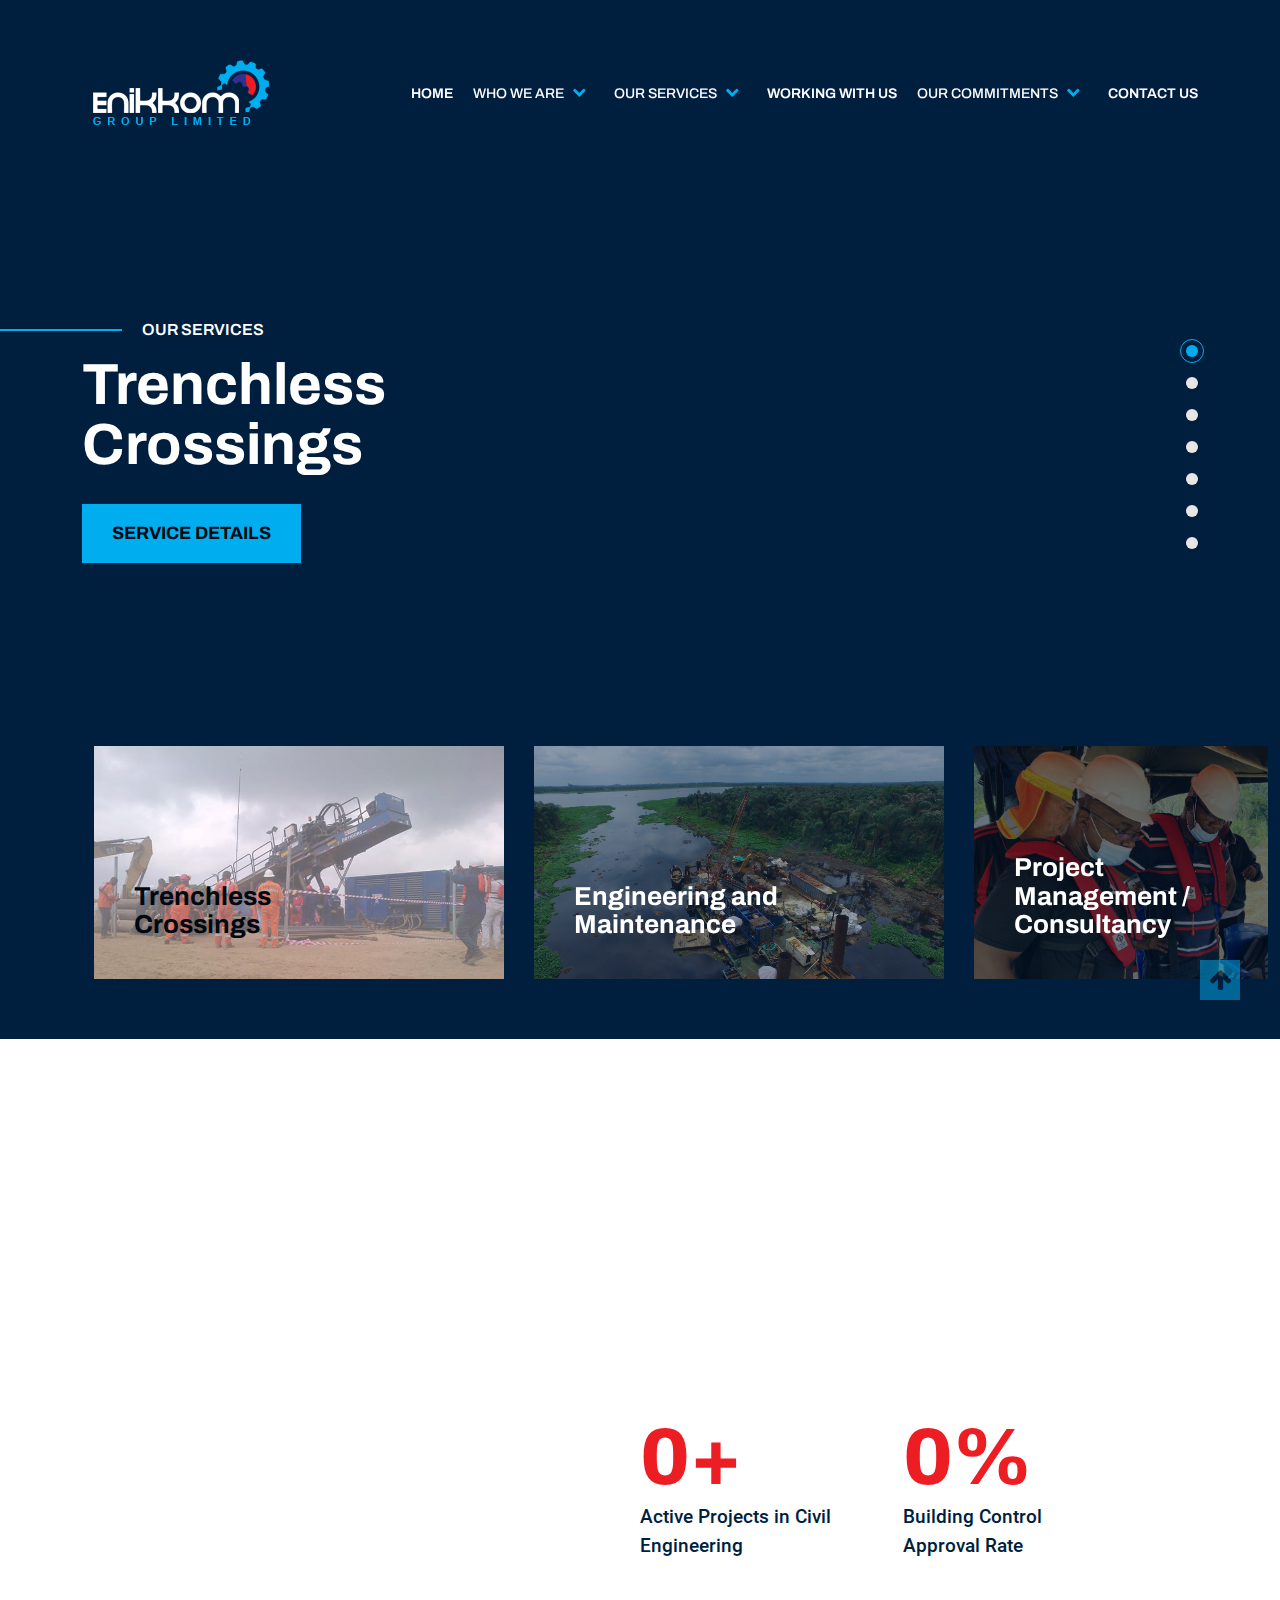
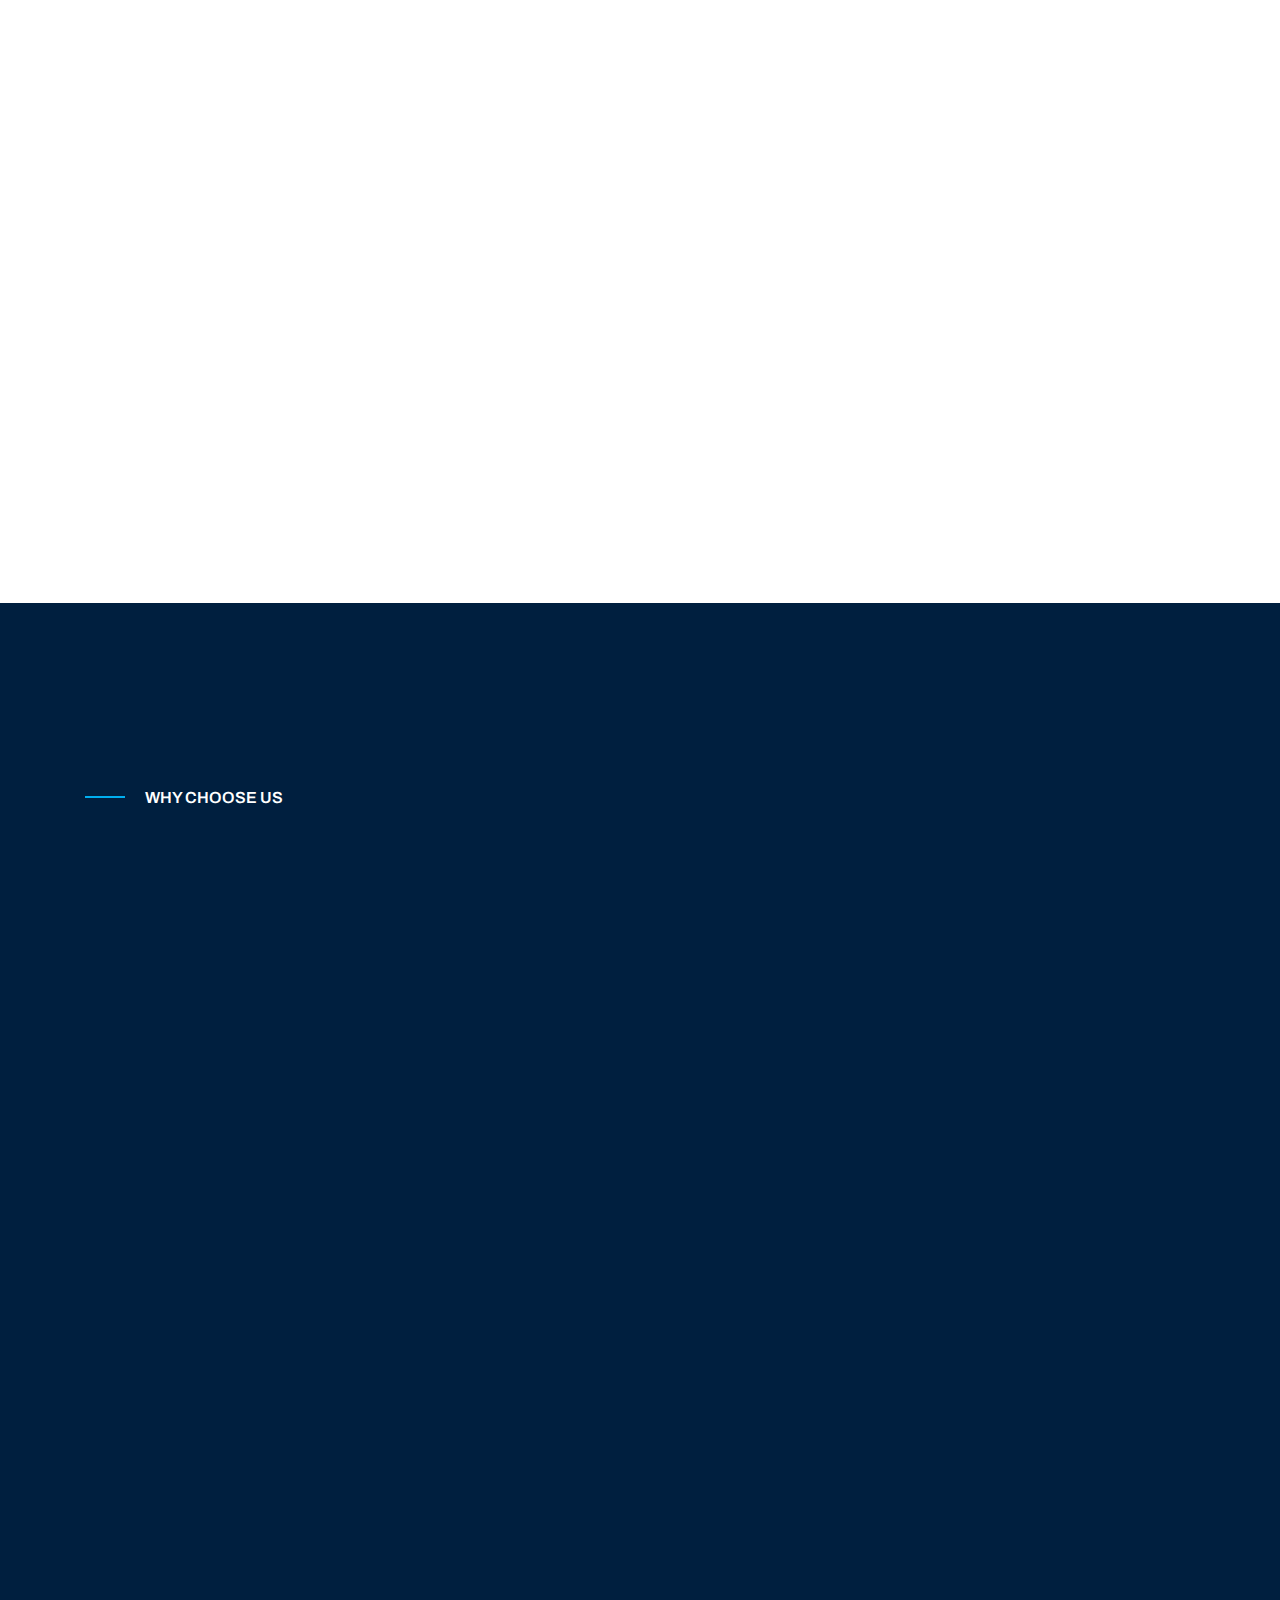
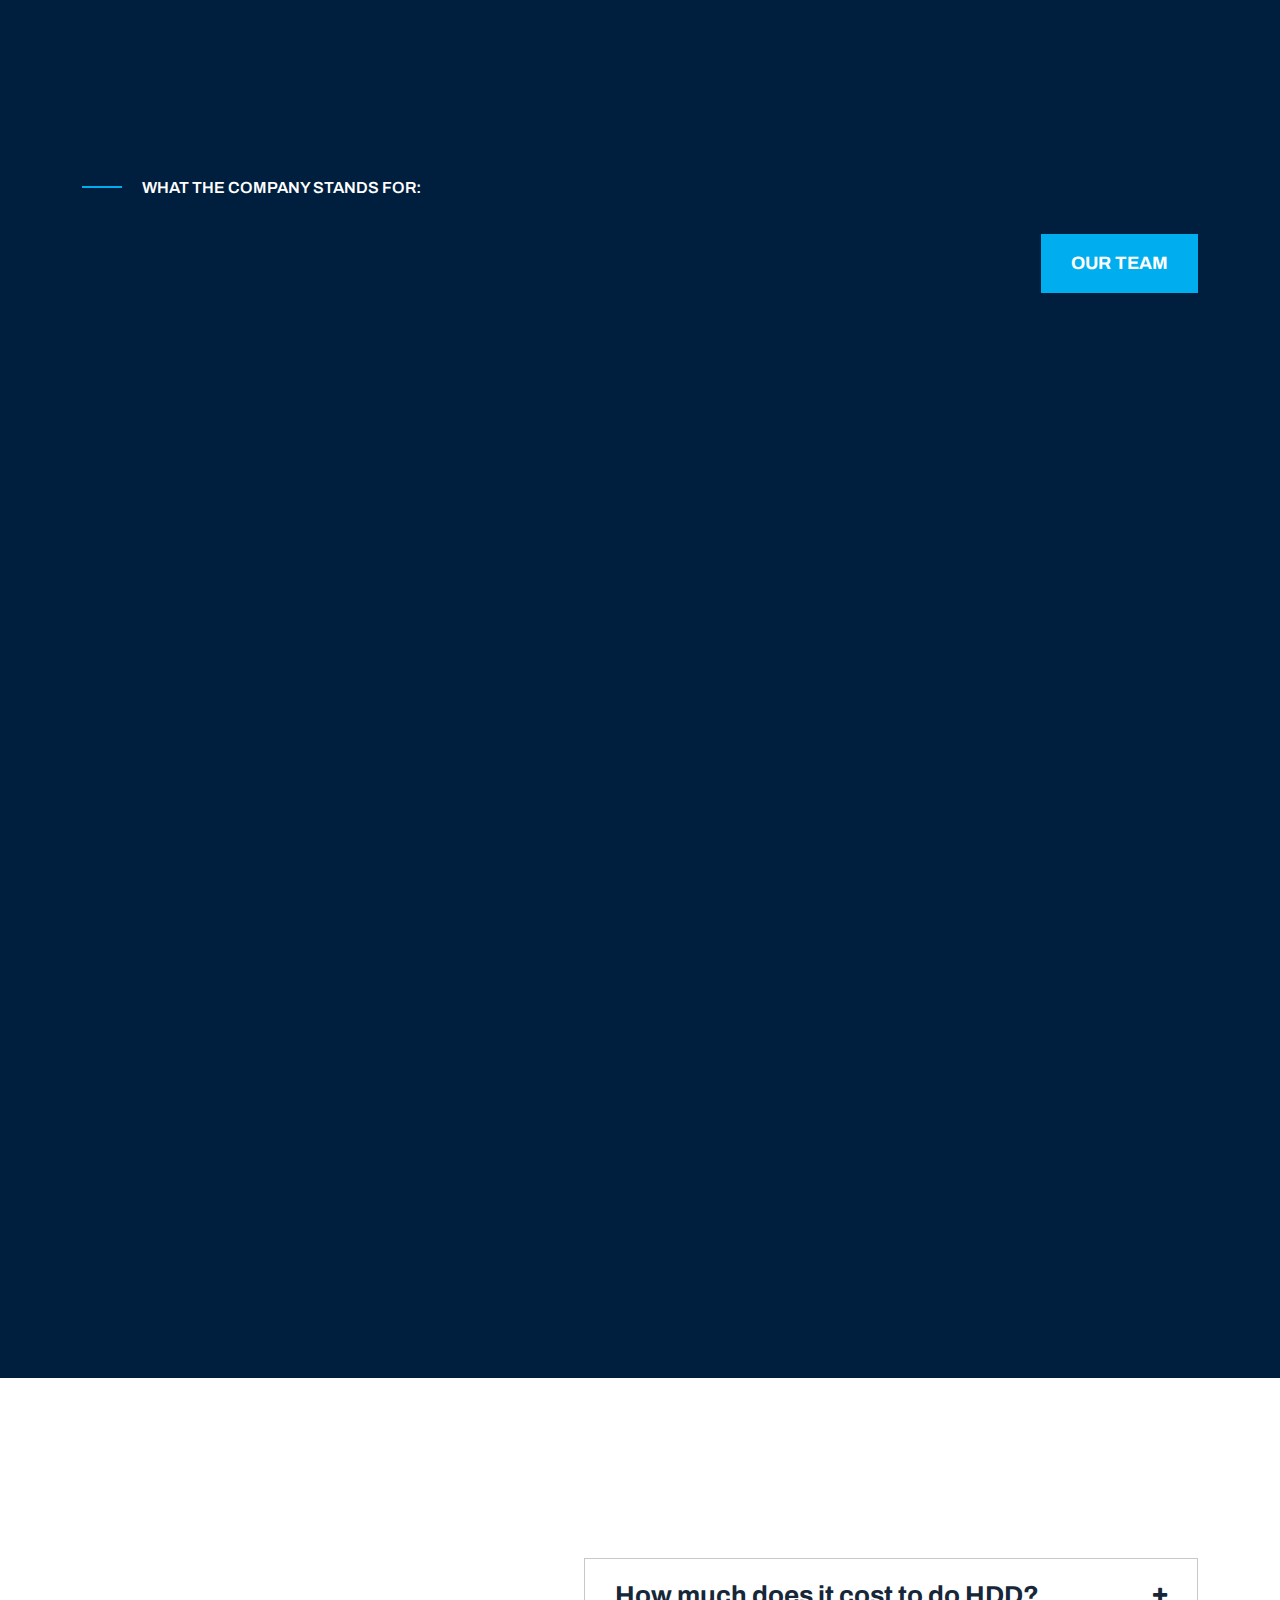
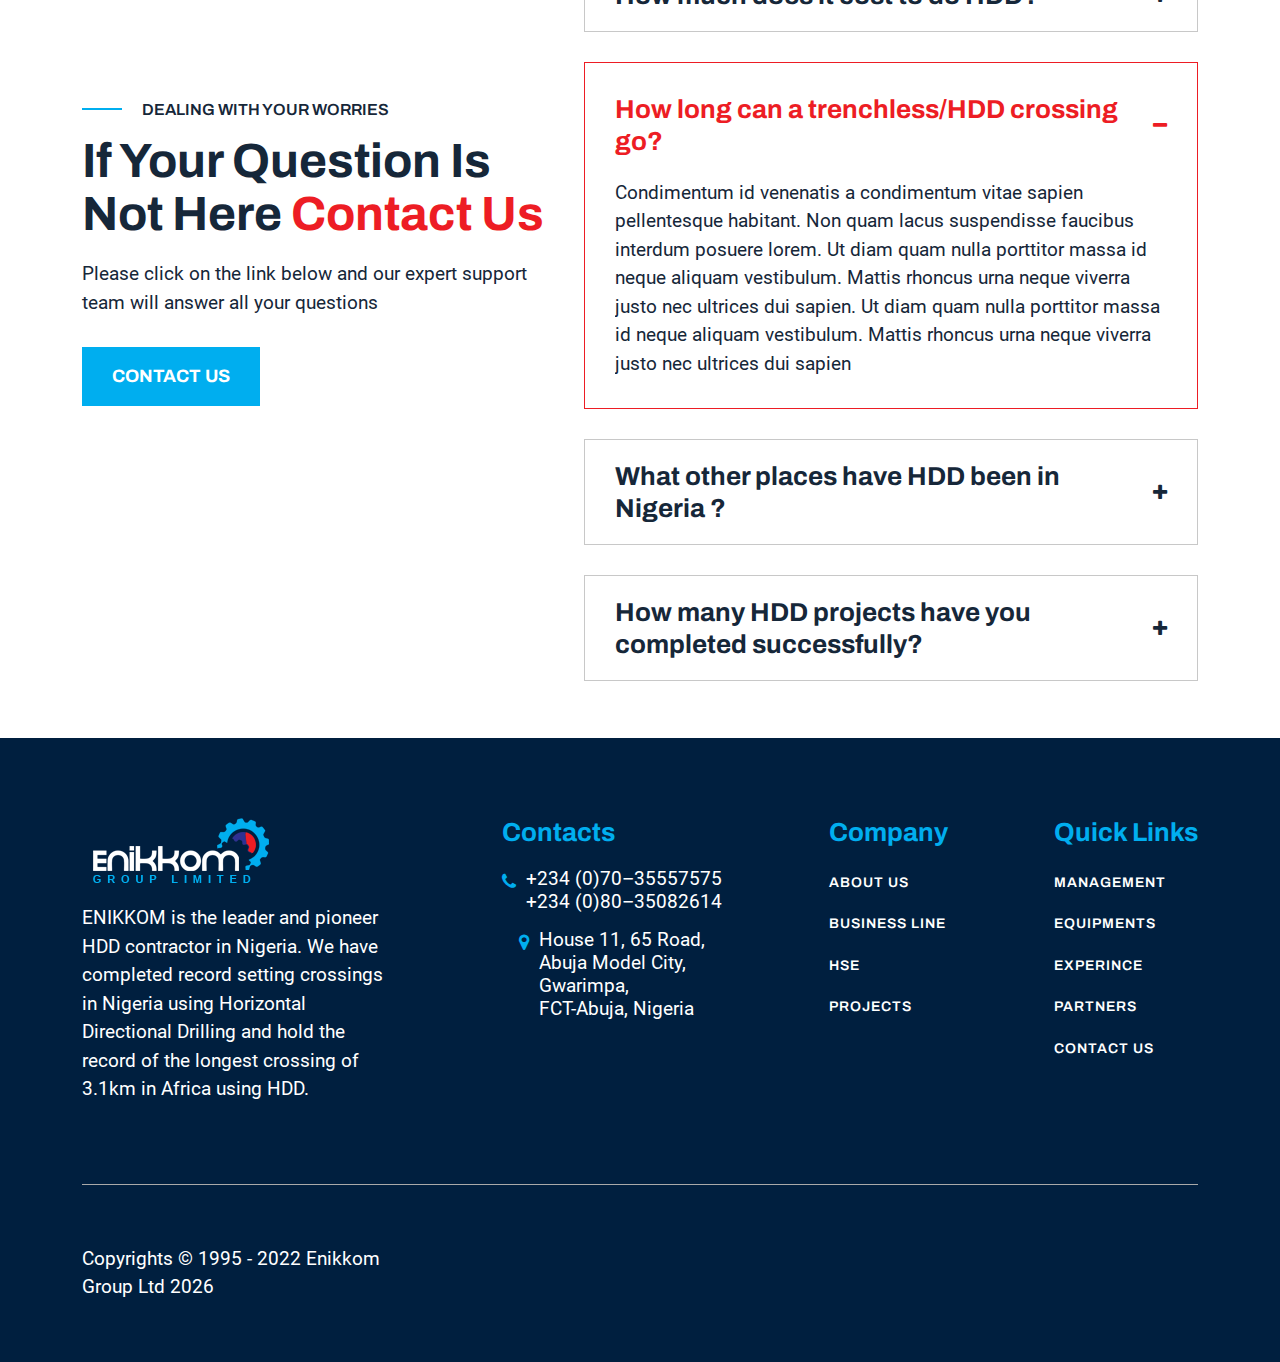
==== index.html @ ca72e369 "created the services page" ====
<!DOCTYPE html>
<html lang="en">
    <head>
        <link rel="icon" type="image/png" href="img/favicon.png">
        <meta charset="UTF-8" />
        <meta name="viewport" content="width=device-width, initial-scale=1.0, minimum-scale=1.0" />
        <meta http-equiv="X-UA-Compatible" content="ie=edge" />
        <title>Enikkom Group Ltd</title>
        <link rel="stylesheet preload" as="style" href="css/preload.min.css" />
        <link rel="stylesheet preload" as="style" href="css/icomoon.css" />
        <link rel="stylesheet preload" as="style" href="css/libs.min.css" />

        <link rel="stylesheet" href="css/index.css" />
        <link rel="stylesheet" href="css/index2.css" />
        <link rel="stylesheet" href="css/enikkom.css" />
    </head>
    <body>

        <!-- menu bar -->
        <header class="header primary-bg" data-page="home">
            <div class="header_navbar">
                <div class="container d-flex flex-wrap flex-lg-nowrap align-items-center justify-content-between">
                    <a class="brand d-inline-flex align-items-center justify-content-center" href="index.html">
                        <img src="img/logo.png">
                    </a>
                    <nav class="header_navbar-nav">
                        <ul class="header_navbar-nav_list">
                            <li class="list-item">
                                <a class="link link--single" href="index.html" data-page="about">Home</a>
                                
                            </li>
                            <li class="list-item">
                                <button class="dropdown-trigger d-inline-flex align-items-center">
                                    Who we are <i class="icon-chevron_right icon"></i>
                                </button>
                                <div class="dropdown-content">
                                    <a class="link link--single" href="about-us.html" data-page="projects2">about us</a>
                                  <a class="link link--single" href="corevalues.html" data-page="single-project">Core Values</a>
                                  <a class="link link--single" href="Ennikom-companies.html" data-page="single-project">Enikkom group companies</a>
                              </div>
                            </li>
                            <li class="list-item">
                                <button class="dropdown-trigger d-inline-flex align-items-center">
                                    Our Services <i class="icon-chevron_right icon"></i>
                                </button>
                                <div class="dropdown-content">
                                    <a class="link link--single" href="services.html" data-page="projects2">What we do</a>
                                  <a class="link link--single" href="equipments.html" data-page="single-project">Our Equipments</a>
                              </div>
                            </li>
                            <li class="list-item"> 
                                <a class="link link--single" href="wws.html" data-page="about">
                                    working with us
                                </a>
                            </li>
                            <li class="list-item">
                                <button class="dropdown-trigger d-inline-flex align-items-center">
                                    Our Commitments <i class="icon-chevron_right icon"></i>
                                </button>
                                <div class="dropdown-content">
                                    <a class="link link--single" href="ethics.html" data-page="projects">Ethics</a>
                                    <a class="link link--single" href="health.html" data-page="projects2">Health and safety</a>
                                    <a class="link link--single" href="enviroment.html" data-page="single-project">Environment</a>
                                </div>
                            </li>
                        
                            <li class="list-item">
                                <a class="link link--single" href="contact-us.html" data-page="about">Contact us</a>
                            </li>
                           
                        </ul>
                    </nav>
                    <button class="hamburger">
                        <span class="line line--short"></span>
                        <span class="line"></span>
                        <span class="line line--short"></span>
                        <span class="line"></span>
                    </button>
                </div>
            </div>
        </header>


        <!--  HOMEPAGE CONTENT START  -->
        <main>
              <!--  slide show -->
              <section class="hero primary-bg">
                <span class="hero_overlay"></span>
                <div class="container container--slider d-flex flex-wrap justify-content-center">
                    <div class="wrapper col-lg-11">
                        <ul class="hero_slider d-flex">
                            <li class="hero_slider-slide hero_slider-slide--01" data-bg="img/4.jpg">
                                <div class="hero_slider-slide_content section_header">
                                    <span class="subtitle subtitle--extended">Our services</span>
                                    <h2 class="title">Trenchless</h2>
                                    <h2 class="title">Crossings</h2>
                                    
                                    <br>
                                    <a class="btn" href="services.html">Service details</a>
                                </div>
                            </li>
                            <li class="hero_slider-slide hero_slider-slide--02" data-bg="img/5.jpg">
                                <div class="hero_slider-slide_content section_header">
                                    <span class="subtitle subtitle--extended">Our services</span>
                                    <h2 class="title">Engineering </h2>
                                    <h2 class="title">and Maintenance</h2>
                                    <br>
                                    <a class="btn" href="services.html">Service details</a>
                                </div>
                            </li>
                            <li class="hero_slider-slide hero_slider-slide--03" data-bg="img/8.jpg">
                                <div class="hero_slider-slide_content section_header">
                                    <span class="subtitle subtitle--extended">Our services</span>
                                    <h2 class="title">Project </h2>
                                    <h2 class="title"> Management / Consultancy</h2>
                                    <br>
                                    <a class="btn" href="services.html">Service details</a>
                                </div>
                            </li>
                            <li class="hero_slider-slide hero_slider-slide--04" data-bg="img/9.jpg">
                                <div class="hero_slider-slide_content section_header">
                                    <span class="subtitle subtitle--extended">Our services</span>
                                    <h2 class="title">	Civil </h2>
                                    <h2 class="title">	Construction</h2>
                                    <br>
                                    <a class="btn" href="services">Service details</a>
                                </div>
                            </li>
                            <li class="hero_slider-slide hero_slider-slide--05" data-bg="img/10.jpg">
                                <div class="hero_slider-slide_content section_header">
                                    <span class="subtitle subtitle--extended">Our services</span>
                                    <h2 class="title">Dredging</h2>
                                    <h2 class="title"> and Piling</h2>
                                    <br>
                                    <a class="btn" href="services.html">Service details</a>
                                </div>
                            </li>
                            <li class="hero_slider-slide hero_slider-slide--01" data-bg="img/11.jpg">
                                <div class="hero_slider-slide_content section_header">
                                    <span class="subtitle subtitle--extended">Our services</span>
                                    <h2 class="title">Production</h2>
                                    <h2 class="title">Operations</h2>
                                    <br>
                                    
                                    <a class="btn" href="services">Service details</a>
                                </div>
                            </li>
                            <li class="hero_slider-slide hero_slider-slide--02" data-bg="img/12.jpg">
                                <div class="hero_slider-slide_content section_header">
                                    <span class="subtitle subtitle--extended">Our services</span>
                                    <h2 class="title">Logistics </h2>
                                    <h2 class="title"> Support</h2>
                                    <br>
                                    <a class="btn" href="services.html">Service details</a>
                                </div>
                            </li>

                        </ul>
                    </div>
                    <div
                        class="hero_slider-nav hero_slider-nav--alt col-lg-1 d-flex align-items-center justify-content-center flex-lg-column align-items-md-end"
                    >
                        <button class="hero_slider-nav_dot tns-nav-active"></button>
                        <button class="hero_slider-nav_dot"></button>
                        <button class="hero_slider-nav_dot"></button>
                        <button class="hero_slider-nav_dot"></button>
                        <button class="hero_slider-nav_dot"></button>
                        <button class="hero_slider-nav_dot"></button>
                        <button class="hero_slider-nav_dot"></button>
                        
                    </div>
                </div>
                <div class="container-fluid container--thumbs">
                    <ul class="hero_thumbs">
                        <li class="hero_thumbs-thumb is-current" data-bg="img/4.jpg">
                            <div class="hero_thumbs-thumb_inner d-flex flex-column justify-content-end">
                                <span class="overlay"></span>
                                <h4 class="title">Trenchless
                                    Crossings</h4>
                            </div>
                        </li>
                        <li class="hero_thumbs-thumb" data-bg="img/5.jpg">
                            <div class="hero_thumbs-thumb_inner d-flex flex-column justify-content-end">
                                <span class="overlay"></span>
                                <h4 class="title">Engineering
                                    and Maintenance</h4>
                            </div>
                        </li>
                        <li class="hero_thumbs-thumb" data-bg="img/8.jpg">
                            <div class="hero_thumbs-thumb_inner d-flex flex-column justify-content-end">
                                <span class="overlay"></span>
                                <h4 class="title">Project
                                    Management / Consultancy</h4>
                            </div>
                        </li>
                        <li class="hero_thumbs-thumb" data-bg="img/9.jpg">
                            <div class="hero_thumbs-thumb_inner d-flex flex-column justify-content-end">
                                <span class="overlay"></span>
                                <h4 class="title">Civil
                                    Construction</h4>
                            </div>
                        </li>
                        <li class="hero_thumbs-thumb" data-bg="img/10.jpg">
                            <div class="hero_thumbs-thumb_inner d-flex flex-column justify-content-end">
                                <span class="overlay"></span>
                                <h4 class="title">Dredging
                                    and Piling</h4>
                            </div>
                        </li>
                        <li class="hero_thumbs-thumb" data-bg="img/11.jpg">
                            <div class="hero_thumbs-thumb_inner d-flex flex-column justify-content-end">
                                <span class="overlay"></span>
                                <h4 class="title">Production
                                    Operations</h4>
                            </div>
                        </li>
                        <li class="hero_thumbs-thumb" data-bg="img/12.jpg">
                            <div class="hero_thumbs-thumb_inner d-flex flex-column justify-content-end">
                                <span class="overlay"></span>
                                <h4 class="title">Logistics
                                    Support</h4>
                            </div>
                        </li>
                        
                        
                    </ul>
                </div>
            </section>


              <!--  SERVICES CONTENT START  -->
           

            

              <!--  who we are  START  -->
              <section class="about secondarywork-bg section">
                <div class="container d-flex flex-wrap justify-content-between align-items-end">
                    <div class="about_header section_header col-lg-5">
                        <span class="subtitle" data-aos="fade-down">Who we are</span>
                        <h2 class="title" data-aos="fade-right">Enikkom Group is a wholly indigenous company that was incorporated in 1995. </h2>
                        <p class="text" data-aos="fade-in" data-aos-duration="700">
                            Enikkom is a leader in Engineering, Procurement, Fabrication, Construction, Installation with end-to-end Project Management capability and supporting 
                            services for offshore, onshore / swamp flowlines, pipelines and end facilities. 
                        </p>
                        <ul class="about_header-list">
                            <li class="about_header-list_item d-flex align-items-center" data-aos="fade-up">
                                <svg class="icon" width="40" height="40" viewBox="0 0 40 40" fill="none" xmlns="http://www.w3.org/2000/svg">
                                    <g clip-path="url(#clip01)">
                                        <path
                                            d="M36.4062 6.5625L21.4062 0.3125C20.9375 0.15625 20.4688 0.078125 20 0.078125C19.4531 0.078125 18.9844 0.15625 18.5156 0.3125L3.51562 6.5625C2.10938 7.1875 1.25 8.51562 1.25 10C1.25 25.5469 10.1562 36.25 18.5156 39.7656C19.4531 40.1562 20.4688 40.1562 21.4062 39.7656C28.125 36.9531 38.75 27.3438 38.75 10C38.75 8.51562 37.8125 7.1875 36.4062 6.5625ZM20.4688 37.4219C20.1562 37.5781 19.7656 37.5781 19.4531 37.4219C11.875 34.375 3.75 23.75 3.75 10C3.75 9.53125 3.98438 9.0625 4.45312 8.90625L19.4531 2.65625C19.7656 2.5 20.1562 2.5 20.4688 2.65625L35.4688 8.90625C35.9375 9.0625 36.25 9.53125 36.1719 10C36.25 23.75 28.125 34.375 20.4688 37.4219ZM31.0938 12.0312C30.7031 11.7188 30.1562 11.7188 29.7656 12.0312L17.0312 24.6875L11.6406 19.2969C11.25 18.9062 10.625 18.9062 10.3125 19.2969L9.60938 19.9219C9.21875 20.3125 9.21875 20.8594 9.60938 21.25L16.3281 28.0469C16.7188 28.3594 17.2656 28.3594 17.6562 28.0469L31.7188 14.0625C32.1094 13.6719 32.1094 13.125 31.7188 12.7344L31.0938 12.0312Z"
                                            fill="#0DA574"
                                        />
                                    </g>
                                    <defs>
                                        <clipPath id="clip01">
                                            <rect width="40" height="40" fill="white" />
                                        </clipPath>
                                    </defs>
                                </svg>

                                <span class="label"> Successfully Completed Projects </span>
                            </li>
                            <li class="about_header-list_item d-flex align-items-center" data-aos="fade-up" data-aos-delay="50">
                                <svg class="icon" width="41" height="40" viewBox="0 0 41 40" fill="none" xmlns="http://www.w3.org/2000/svg">
                                    <g clip-path="url(#clip02)">
                                        <path
                                            d="M39.4688 28.8281L29.8594 19.2188L33.7656 15.3125L39.0781 10C40.5625 8.51562 40.5625 6.17188 39.0781 4.6875L35.5625 1.17188C34.8594 0.390625 33.9219 0 32.9062 0C31.9688 0 31.0312 0.390625 30.25 1.17188L24.9375 6.48438L21.0312 10.3906L11.4219 0.78125C10.9531 0.3125 10.3281 0 9.70312 0C9.07812 0 8.45312 0.3125 7.98438 0.78125L0.953125 7.73438C-0.0625 8.75 -0.0625 10.3125 0.953125 11.25L10.5625 20.8594L1.73438 29.6875L0.25 38.125C0.015625 39.2969 1.10938 40.2344 2.125 40L10.5625 38.5156L19.3906 29.6875L29 39.2969C29.3906 39.7656 30.0156 40 30.7188 40C31.3438 40 31.9688 39.7656 32.4375 39.2969L39.4688 32.2656C40.4844 31.3281 40.4844 29.7656 39.4688 28.8281ZM32.0469 2.89062C32.3594 2.57812 33.4531 2.57812 33.8438 2.89062L37.3594 6.40625C37.8281 6.95312 37.8281 7.73438 37.3594 8.20312L33.7656 11.7969L28.4531 6.48438L32.0469 2.89062ZM2.67188 9.53125L9.70312 2.57812L14.0781 6.875L11.0312 10C10.7969 10.2344 10.7969 10.625 11.0312 10.8594L11.8906 11.7188C12.125 11.9531 12.5156 11.9531 12.75 11.7188L15.875 8.67188L19.3125 12.1094L12.2812 19.1406L2.67188 9.53125ZM9.3125 36.25L2.90625 37.3438L4 30.9375L26.6562 8.28125L31.9688 13.5938L9.3125 36.25ZM30.7188 37.5781L21.1094 27.9688L28.1406 20.9375L31.5781 24.375L28.5312 27.5C28.2969 27.7344 28.2969 28.125 28.5312 28.3594L29.3906 29.2188C29.625 29.4531 30.0156 29.4531 30.25 29.2188L33.375 26.1719L37.75 30.5469L30.7188 37.5781Z"
                                            fill="#0DA574"
                                        />
                                    </g>
                                    <defs>
                                        <clipPath id="clip02">
                                            <rect width="40" height="40" fill="white" transform="translate(0.25)" />
                                        </clipPath>
                                    </defs>
                                </svg>

                                <span class="label"> Simplicity In Design With Practically In Mind </span>
                            </li>
                            <li class="about_header-list_item d-flex align-items-center" data-aos="fade-up" data-aos-delay="100">
                                <svg class="icon" width="41" height="40" viewBox="0 0 41 40" fill="none" xmlns="http://www.w3.org/2000/svg">
                                    <g clip-path="url(#clip04)">
                                        <path
                                            d="M37.75 27.5V25C37.75 17.1094 32.4375 10.4688 25.25 8.35938V7.5C25.25 6.17188 24.0781 5 22.75 5H17.75C16.3438 5 15.25 6.17188 15.25 7.5V8.35938C7.98438 10.4688 2.75 17.1094 2.75 25V27.5C1.34375 27.5 0.25 28.6719 0.25 30V32.5C0.25 33.9062 1.34375 35 2.75 35H37.75C39.0781 35 40.25 33.9062 40.25 32.5V30C40.25 28.6719 39.0781 27.5 37.75 27.5ZM5.25 25C5.25 18.9062 9 13.6719 14.3125 11.4062L16.3438 19.5312C16.4219 19.8438 16.6562 20 17.0469 20C17.3594 20 17.6719 19.6875 17.75 19.2969V7.5H22.75V19.2969C22.75 19.6875 23.0625 20 23.375 20C23.7656 20 24 19.8438 24.0781 19.5312L26.1094 11.4062C31.4219 13.6719 35.25 18.9062 35.25 25V27.5H5.25V25ZM37.75 32.5H2.75V30H37.75V32.5Z"
                                            fill="#0DA574"
                                        />
                                    </g>
                                    <defs>
                                        <clipPath id="clip04">
                                            <rect width="40" height="40" fill="white" transform="translate(0.25)" />
                                        </clipPath>
                                    </defs>
                                </svg>

                                <span class="label"> High Level of Construction Control Approval </span>
                            </li>
                        </ul>
                        <span class="wrapper d-block" data-aos="fade-right" data-aos-delay="50">
                            <a class="btn" href="about-us.html">Learn more about us</a>
                        </span>
                    </div>
                    <div class="about_numbers col-12 col-lg-6">
                        <div class="about_numbers-group d-flex flex-wrap align-items-center justify-content-start">
                            <div class="about_numbers-group_group">
                                <h2 class="countNum number" data-value="100" data-suffix="+">0</h2>
                                <span class="label"> Active Projects in Civil Engineering </span>
                            </div>
                            <div class="about_numbers-group_group">
                                <h2 class="countNum number" data-value="99" data-suffix="%">0</h2>
                                <span class="label"> Building Control Approval Rate </span>
                            </div>
                        </div>
                        <div class="about_numbers-img" data-aos="zoom-in" data-aos-duration="600" data-aos-once="true">
                            <picture>
                                <source srcset="img/13.jpg" type="image/13" />
                                <img
                                    class="about_numbers-img_img lazy"
                                    data-src="img/13.jpg"
                                    src="img/13.jpg"
                                    alt="media"
                                />
                            </picture>
                        </div>
                    </div>
                </div>
            </section>

                <!-- why choose us-->

            <section class="features primary-bg section-nopb">
                <div class="container p-md-0">
                    <div class="row g-0">
                        <div class="features_header section_header col-12 col-md-12 col-lg-6 col-xl-4">
                            <span class="subtitle">Why Choose Us</span>
                            <h2 class="title" data-aos="fade-right" data-aos-duration="500">
                                <span class="highlight blue-color">We are the biggest </span>
                               trenchless construction company in Africa
                            </h2>
                           
                        </div>
                        <div class="features_card col-12 col-md-6 col-xl-4" data-aos="fade-up" data-order="1">
                            <div class="wrapper d-flex flex-column align-items-start justify-content-between">
                                <svg
                                    class="features_card-icon"
                                    width="60"
                                    height="62"
                                    viewBox="0 0 60 62"
                                    fill="none"
                                    xmlns="http://www.w3.org/2000/svg"
                                >
                                    <path
                                        fill-rule="evenodd"
                                        clip-rule="evenodd"
                                        d="M59.391 29.7654C59.7584 29.9203 59.9994 30.2951 59.9995 30.7118C59.9994 31.1285 59.7584 31.5032 59.391 31.6581L41.0732 39.3729L59.391 47.0877C59.7588 47.2423 60 47.6171 60 48.0341C60 48.451 59.7588 48.8259 59.391 48.9804L30.3593 61.2079C30.1286 61.3047 29.8714 61.3047 29.6407 61.2079L0.608983 48.9804C0.241228 48.8259 0 48.451 0 48.0341C0 47.6171 0.241228 47.2423 0.608983 47.0877L18.9268 39.3729L0.608983 31.6581C0.241228 31.5036 0 31.1287 0 30.7118C0 30.2949 0.241228 29.92 0.608983 29.7654L18.9268 22.0506L0.608983 14.3359C0.241228 14.1813 0 13.8064 0 13.3895C0 12.9726 0.241228 12.5977 0.608983 12.4432L29.6407 0.215664C29.8714 0.118867 30.1286 0.118867 30.3593 0.215664L59.391 12.4432C59.7588 12.5977 60 12.9726 60 13.3895C60 13.8064 59.7588 14.1813 59.391 14.3359L41.0732 22.0506L59.391 29.7654ZM30 2.25995L3.57386 13.3895L30 24.5191L56.4262 13.3895L30 2.25995ZM56.4262 48.0341L30 59.1636L3.57386 48.0341L21.5324 40.4709L29.6407 43.8856C29.8714 43.9824 30.1286 43.9824 30.3593 43.8856L38.4676 40.4709L56.4262 48.0341ZM3.57386 30.7118L30 41.8414L56.4262 30.7118L38.4676 23.1486L30.3593 26.5634C30.1286 26.6602 29.8714 26.6602 29.6407 26.5634L21.5324 23.1486L3.57386 30.7118Z"
                                        fill="currentColor"
                                    />
                                </svg>

                                <h3 class="features_card-title">Enikkom has track record of excellence in HDD, being the number one indigenous HDD company in Africa</h3>
                                
                            </div>
                        </div>
                        <div class="features_card col-12 col-md-6 col-xl-4" data-aos="fade-up" data-aos-delay="50" data-order="2">
                            <div class="wrapper d-flex flex-column align-items-start justify-content-between">
                                <svg
                                    class="features_card-icon"
                                    width="60"
                                    height="62"
                                    viewBox="0 0 60 62"
                                    fill="none"
                                    xmlns="http://www.w3.org/2000/svg"
                                >
                                    <path
                                        fill-rule="evenodd"
                                        clip-rule="evenodd"
                                        d="M53.2974 33.0918L58.9607 37.4956C60.0184 38.3305 60.306 39.7985 59.6512 40.9931L53.7311 51.177C53.0894 52.3462 51.626 52.867 50.3501 52.3743L43.6496 49.6988C42.312 50.6485 40.99 51.4119 39.6447 52.017L38.6255 59.0887C38.4613 60.4035 37.2906 61.4145 35.9068 61.4145H24.0976C22.7139 61.4145 21.5433 60.4035 21.3764 59.0632L20.3597 52.017C18.9709 51.3941 17.6256 50.618 16.3471 49.7014L9.66458 52.3693C8.33988 52.8466 6.89714 52.3156 6.25789 51.1515L0.368612 41.0187C-0.301436 39.7958 -0.0138256 38.3279 1.03625 37.5009L6.70471 33.0919C6.62 32.2289 6.57631 31.481 6.57631 30.7789C6.57631 30.0768 6.61987 29.3288 6.70977 28.4659L1.04648 24.0645C-0.0317561 23.217 -0.316719 21.7005 0.378962 20.5312L6.27594 10.3832C6.91771 9.21398 8.37599 8.68803 9.657 9.18586L16.3575 11.8613C17.6951 10.9116 19.0171 10.1483 20.3624 9.5432L21.3815 2.46887C21.5458 1.15404 22.7164 0.143066 24.1002 0.143066H35.9095C37.2933 0.143066 38.4639 1.15404 38.6307 2.49448L39.6473 9.5432C41.0363 10.1636 42.3789 10.9396 43.6574 11.8587L50.34 9.19089C51.657 8.70837 53.1022 9.24199 53.7466 10.4087L59.6359 20.5414C60.3085 21.7642 60.0185 23.2322 58.9659 24.0594L53.2974 28.4658C53.3693 29.1449 53.4309 29.9388 53.4309 30.7788C53.4309 31.6187 53.3719 32.4126 53.2974 33.0918ZM51.2923 50L57.4075 39.7422C57.4486 39.6708 57.4358 39.5559 57.3692 39.5023L51.1462 34.6618C50.792 34.3861 50.6071 33.9419 50.6636 33.4977C50.7611 32.7216 50.8613 31.7922 50.8613 30.7788C50.8613 29.7678 50.7611 28.8359 50.6636 28.0598C50.6071 27.6131 50.792 27.1714 51.1462 26.8957L57.3769 22.0527C57.4385 22.0043 57.4488 21.8919 57.3948 21.7923L51.5056 11.6596L43.945 14.4959C43.5214 14.667 43.0464 14.6006 42.6845 14.3249C41.2057 13.1939 39.6269 12.2825 37.9889 11.6161C37.5679 11.445 37.2702 11.0647 37.2034 10.6153L36.0841 2.83385L24.1002 2.69599L22.8012 10.6153C22.7369 11.0622 22.4392 11.4425 22.0181 11.6161C20.4418 12.257 18.9015 13.1454 17.3124 14.3325C16.9504 14.6006 16.4806 14.6644 16.0622 14.4959L8.71222 11.56L2.59706 21.8178L8.85831 26.8956C9.21259 27.1713 9.39743 27.613 9.34099 28.0597C9.20741 29.132 9.14327 29.9949 9.14327 30.7786C9.14327 31.5624 9.20488 32.4278 9.34099 33.4976C9.39743 33.9418 9.21259 34.386 8.85831 34.6617L2.62762 39.5047C2.56601 39.5531 2.55578 39.668 2.60969 39.7676L8.49897 49.9003L16.0595 47.064C16.2161 47.0002 16.3778 46.9721 16.5396 46.9721C16.8168 46.9721 17.0941 47.0615 17.3226 47.2377C18.7988 48.3661 20.3777 49.2776 22.0181 49.9464C22.4392 50.1175 22.7369 50.4978 22.8037 50.9472L23.9256 58.7262L35.907 58.8615L37.2034 50.9447C37.2675 50.4953 37.5679 50.1149 37.9889 49.9439C39.5653 49.3031 41.103 48.4121 42.6947 47.2275C43.0541 46.9621 43.5265 46.8982 43.9424 47.0641L51.2923 50Z"
                                        fill="currentColor"
                                    />
                                    <path
                                        fill-rule="evenodd"
                                        clip-rule="evenodd"
                                        d="M17.166 30.7786C17.166 23.74 22.9244 18.0137 30.0022 18.0137C37.0801 18.0137 42.8385 23.74 42.8385 30.7786C42.8385 37.8171 37.0801 43.5435 30.0022 43.5435C22.9244 43.5435 17.166 37.8171 17.166 30.7786ZM19.7333 30.7786C19.7333 36.4104 24.3389 40.9904 30.0022 40.9904C35.6655 40.9904 40.2711 36.4104 40.2711 30.7786C40.2711 25.1468 35.6655 20.5667 30.0022 20.5667C24.3389 20.5667 19.7333 25.1468 19.7333 30.7786Z"
                                        fill="currentColor"
                                    />
                                </svg>

                                <h3 class="features_card-title">Enikkom holds the record for the longest single crossing completed in west Africa, at 3.3KM.</h3>
                                
                            </div>
                        </div>
                        <div class="features_card col-12 col-md-6 col-xl-4" data-aos="fade-up" data-aos-delay="100" data-order="3">
                            <div class="wrapper d-flex flex-column align-items-start justify-content-between">
                                <svg
                                    class="features_card-icon"
                                    width="60"
                                    height="62"
                                    viewBox="0 0 60 62"
                                    fill="none"
                                    xmlns="http://www.w3.org/2000/svg"
                                >
                                    <path
                                        d="M58.7498 58.957H1.25004C0.560038 58.957 0 59.5298 0 60.2355C0 60.9413 0.560038 61.5141 1.25004 61.5141H58.75C59.44 61.5141 60 60.9413 60 60.2355C59.9999 59.5298 59.4398 58.957 58.7498 58.957Z"
                                        fill="currentColor"
                                    />
                                    <path
                                        fill-rule="evenodd"
                                        clip-rule="evenodd"
                                        d="M3.75004 43.6143H11.25C11.94 43.6143 12.5001 44.187 12.5001 44.8927V60.2356C12.5001 60.9413 11.94 61.5142 11.25 61.5142H3.75004C3.06004 61.5142 2.5 60.9413 2.5 60.2357V44.8929C2.5 44.1871 3.06004 43.6143 3.75004 43.6143ZM5.00007 58.9571H9.99999H10.0001V46.1714H5.00007V58.9571Z"
                                        fill="currentColor"
                                    />
                                    <path
                                        fill-rule="evenodd"
                                        clip-rule="evenodd"
                                        d="M18.75 30.8286H26.25C26.94 30.8286 27.5001 31.4015 27.5001 32.1072V60.2358C27.5001 60.9415 26.94 61.5144 26.25 61.5144H18.75C18.06 61.5144 17.5 60.9415 17.5 60.2358V32.1072C17.5 31.4015 18.06 30.8286 18.75 30.8286ZM20 58.9572H25V33.3857H20V58.9572Z"
                                        fill="currentColor"
                                    />
                                    <path
                                        fill-rule="evenodd"
                                        clip-rule="evenodd"
                                        d="M33.75 35.9429H41.25C41.94 35.9429 42.5001 36.5156 42.5001 37.2215V60.2357C42.5001 60.9415 41.94 61.5143 41.25 61.5143H33.75C33.06 61.5143 32.5 60.9415 32.5 60.2357V37.2215C32.5 36.5157 33.06 35.9429 33.75 35.9429ZM35 58.9571H40V38.5H35V58.9571Z"
                                        fill="currentColor"
                                    />
                                    <path
                                        fill-rule="evenodd"
                                        clip-rule="evenodd"
                                        d="M48.75 20.6001H56.25C56.94 20.6001 57.5001 21.1728 57.5001 21.8787V60.2358C57.5001 60.9415 56.94 61.5144 56.25 61.5144H48.75C48.06 61.5144 47.5 60.9415 47.5 60.2358V21.8787C47.5 21.1729 48.06 20.6001 48.75 20.6001ZM50 58.9572H55V23.1572H50V58.9572Z"
                                        fill="currentColor"
                                    />
                                    <path
                                        fill-rule="evenodd"
                                        clip-rule="evenodd"
                                        d="M2.5 28.2715C2.5 25.451 4.7425 23.1572 7.50003 23.1572C10.2576 23.1572 12.5001 25.451 12.5001 28.2715C12.5001 31.0921 10.2576 33.3859 7.50003 33.3859C4.7425 33.3859 2.5 31.0921 2.5 28.2715ZM5.00007 28.2715C5.00007 29.6804 6.12003 30.8286 7.50003 30.8286C8.88003 30.8286 9.99999 29.6804 9.99999 28.2715C9.99999 26.8626 8.88003 25.7144 7.50003 25.7144C6.12003 25.7144 5.00007 26.8625 5.00007 28.2715Z"
                                        fill="currentColor"
                                    />
                                    <path
                                        fill-rule="evenodd"
                                        clip-rule="evenodd"
                                        d="M17.5 15.4859C17.5 12.6653 19.7425 10.3716 22.5 10.3716C25.2576 10.3716 27.5001 12.6653 27.5001 15.4859C27.5001 18.3065 25.2576 20.6002 22.5 20.6002C19.7425 20.6002 17.5 18.3065 17.5 15.4859ZM20.0001 15.4859C20.0001 16.8948 21.12 18.043 22.5 18.043C23.88 18.043 25 16.8949 25 15.4859C25 14.077 23.88 12.9288 22.5 12.9288C21.12 12.9288 20.0001 14.0769 20.0001 15.4859Z"
                                        fill="currentColor"
                                    />
                                    <path
                                        fill-rule="evenodd"
                                        clip-rule="evenodd"
                                        d="M32.5 20.6002C32.5 17.7796 34.7425 15.4858 37.5 15.4858C40.2576 15.4858 42.5001 17.7796 42.5001 20.6002C42.5001 23.4207 40.2576 25.7145 37.5 25.7145C34.7425 25.7145 32.5 23.4207 32.5 20.6002ZM35.0001 20.6002C35.0001 22.0091 36.12 23.1573 37.5 23.1573C38.88 23.1573 40 22.0091 40 20.6002C40 19.1913 38.88 18.0431 37.5 18.0431C36.12 18.0431 35.0001 19.1911 35.0001 20.6002Z"
                                        fill="currentColor"
                                    />
                                    <path
                                        fill-rule="evenodd"
                                        clip-rule="evenodd"
                                        d="M47.5 5.25738C47.5 2.43682 49.7425 0.143066 52.5 0.143066C55.2576 0.143066 57.5001 2.43682 57.5001 5.25738C57.5001 8.07794 55.2576 10.3717 52.5 10.3717C49.7425 10.3717 47.5 8.07794 47.5 5.25738ZM50.0001 5.25738C50.0001 6.66629 51.12 7.81448 52.5 7.81448C53.88 7.81448 55 6.66629 55 5.25738C55 3.84848 53.88 2.70028 52.5 2.70028C51.12 2.70028 50.0001 3.84836 50.0001 5.25738Z"
                                        fill="currentColor"
                                    />
                                    <path
                                        d="M50.7354 7.06246C50.2479 6.56382 49.4554 6.56382 48.9679 7.06246L39.268 16.9841C38.7805 17.4828 38.7805 18.2934 39.268 18.792C39.513 19.04 39.8329 19.1654 40.153 19.1654C40.4704 19.1654 40.7905 19.0427 41.0355 18.792L50.7354 8.87039C51.2229 8.37175 51.2229 7.5611 50.7354 7.06246Z"
                                        fill="currentColor"
                                    />
                                    <path
                                        d="M34.4765 17.6491L26.4465 15.3068C25.774 15.1074 25.0915 15.5063 24.904 16.1865C24.714 16.8667 25.099 17.5725 25.7614 17.7668L33.7915 20.1091C33.9064 20.1423 34.0215 20.1577 34.134 20.1577C34.679 20.1577 35.179 19.792 35.3365 19.2294C35.5265 18.5518 35.1416 17.8434 34.4765 17.6491Z"
                                        fill="currentColor"
                                    />
                                    <path
                                        d="M20.5498 17.0792C20.1199 16.5269 19.3348 16.4374 18.7948 16.8746L9.36981 24.5614C8.82981 25.0038 8.73981 25.8067 9.17235 26.359C9.41984 26.6761 9.78488 26.8398 10.1498 26.8398C10.4223 26.8398 10.6973 26.7477 10.9273 26.5636L20.3524 18.8769C20.8924 18.4344 20.9824 17.6316 20.5498 17.0792Z"
                                        fill="currentColor"
                                    />
                                </svg>

                                <h3 class="features_card-title">Experience Allows Us to Implement New Ideas</h3>
                               
                            </div>
                        </div>
                        <div class="features_card col-12 col-md-6 col-xl-4" data-aos="fade-up" data-aos-delay="150" data-order="4">
                            <div class="wrapper d-flex flex-column align-items-start justify-content-between">
                                <svg
                                    class="features_card-icon"
                                    width="60"
                                    height="62"
                                    viewBox="0 0 60 62"
                                    fill="none"
                                    xmlns="http://www.w3.org/2000/svg"
                                >
                                    <path
                                        fill-rule="evenodd"
                                        clip-rule="evenodd"
                                        d="M26.25 61.5144H33.75C35.75 61.5144 37.5 59.7244 37.5 57.6787V51.7973C37.5 49.2401 38.75 46.4273 41 44.6373C45.25 41.313 47.5 36.1987 47.5 30.8287C47.5 25.9701 45.5 21.3673 42.25 18.043C39 14.7187 34.5 12.9287 29.75 12.9287C20.5 13.1844 12.75 20.8559 12.5 30.573C12.5 36.1987 14.75 41.313 19.25 44.893C21.25 46.683 22.5 48.9844 22.5 51.5416V56.9116C22.5 59.9801 24.5 61.5144 26.25 61.5144ZM15 30.573C15.25 22.3901 22 15.4859 30 15.4859C34 15.4859 37.75 17.0201 40.5 19.833C43.5 22.9016 45 26.7373 45 30.8287C45 35.4316 43 39.7787 39.5 42.5916C36.75 44.893 35 48.473 35 51.7973V57.6787C35 58.4459 34.5 58.9573 33.75 58.9573H26.25C25 58.9573 25 57.423 25 56.9116V51.5416C25 48.2173 23.5 45.1487 20.75 42.8473C17 40.0344 15 35.4316 15 30.573Z"
                                        fill="currentColor"
                                    />
                                    <path
                                        d="M36.25 53.8433H23.75C23 53.8433 22.5 53.3318 22.5 52.5647C22.5 51.7976 23 51.2861 23.75 51.2861H36.25C37 51.2861 37.5 51.7976 37.5 52.5647C37.5 53.3318 37 53.8433 36.25 53.8433Z"
                                        fill="currentColor"
                                    />
                                    <path
                                        d="M30 7.81449C29.25 7.81449 28.75 7.30307 28.75 6.53592V1.42164C28.75 0.654495 29.25 0.143066 30 0.143066C30.75 0.143066 31.25 0.654495 31.25 1.42164V6.53592C31.25 7.30307 30.75 7.81449 30 7.81449Z"
                                        fill="currentColor"
                                    />
                                    <path
                                        d="M46.75 14.9746C46.5 14.9746 46 14.9746 45.75 14.7189C45.25 14.2075 45.25 13.4403 45.75 12.9289L49.25 9.3489C49.75 8.83747 50.5 8.83747 51 9.3489C51.5 9.86033 51.5 10.6275 51 11.1389L47.5 14.7189C47.5 14.7189 47 14.9746 46.75 14.9746V14.9746Z"
                                        fill="currentColor"
                                    />
                                    <path
                                        d="M58.75 32.1074H53.75C53 32.1074 52.5 31.596 52.5 30.8289C52.5 30.0617 53 29.5503 53.75 29.5503H58.75C59.5 29.5503 60 30.0617 60 30.8289C60 31.596 59.5 32.1074 58.75 32.1074Z"
                                        fill="currentColor"
                                    />
                                    <path
                                        d="M50.25 52.8203C50 52.8203 49.5 52.8203 49.25 52.5646L45.75 48.9846C45.25 48.4732 45.25 47.706 45.75 47.1946C46.25 46.6832 47 46.6832 47.5 47.1946L51 50.7746C51.5 51.286 51.5 52.0532 51 52.5646C51 52.8203 50.75 52.8203 50.25 52.8203Z"
                                        fill="currentColor"
                                    />
                                    <path
                                        d="M9.75 52.8203C9.5 52.8203 9 52.8203 8.75 52.5646C8.25 52.0532 8.25 51.286 8.75 50.7746L12.25 47.1946C12.75 46.6832 13.5 46.6832 14 47.1946C14.5 47.706 14.5 48.4732 14 48.9846L10.5 52.5646C10.25 52.8203 10 52.8203 9.75 52.8203V52.8203Z"
                                        fill="currentColor"
                                    />
                                    <path
                                        d="M6.25 32.1074H1.25C0.5 32.1074 0 31.596 0 30.8289C0 30.0617 0.5 29.5503 1.25 29.5503H6.25C7 29.5503 7.5 30.0617 7.5 30.8289C7.5 31.596 7 32.1074 6.25 32.1074Z"
                                        fill="currentColor"
                                    />
                                    <path
                                        d="M13.25 14.9745C13 14.9745 12.5 14.9745 12.25 14.7188L8.75 10.883C8.25 10.3716 8.25 9.60447 8.75 9.09304C9.25 8.58162 10 8.58162 10.5 9.09304L14 12.673C14.5 13.1845 14.5 13.9516 14 14.463C13.75 14.7188 13.5 14.9745 13.25 14.9745V14.9745Z"
                                        fill="currentColor"
                                    />
                                    <path
                                        d="M40 32.1075C39.25 32.1075 38.75 31.5961 38.75 30.8289C38.75 25.9703 34.75 21.8789 30 21.8789C29.25 21.8789 28.75 21.3675 28.75 20.6003C28.75 19.8332 29.25 19.3218 30 19.3218C36.25 19.3218 41.25 24.4361 41.25 30.8289C41.25 31.5961 40.75 32.1075 40 32.1075Z"
                                        fill="currentColor"
                                    />
                                </svg>

                                <h3 class="features_card-title">	Equipped with fully functioning modern Equipments </h3>
                                
                            </div>
                        </div>
                        <div class="features_card col-12 col-md-6 col-xl-4" data-aos="fade-up" data-aos-delay="200" data-order="5">
                            <div class="wrapper d-flex flex-column align-items-start justify-content-between">
                                <svg
                                    class="features_card-icon"
                                    width="60"
                                    height="62"
                                    viewBox="0 0 60 62"
                                    fill="none"
                                    xmlns="http://www.w3.org/2000/svg"
                                >
                                    <path
                                        d="M13 55.8886C12.5 55.3772 12.5 54.61 13 54.0986C14 53.0757 14.5 52.0529 14.5 50.7743C14.5 49.4957 14 48.2172 13 47.45C12.5 46.9386 12.5 46.1715 13 45.66L18 39.0115C18.5 38.2443 18.75 37.2215 18.25 36.1986C18.25 35.9429 18.25 35.9429 18 35.9429C18 35.9429 17.75 35.9429 17.5 36.1986L8.25 45.4043C7.75 45.9157 7 45.9157 6.5 45.4043C6 44.8929 6 44.1257 6.5 43.6143L15.75 34.4086C16.5 33.6415 17.5 33.3857 18.5 33.3857C19.5 33.6415 20.25 34.1529 20.75 34.92C21.75 36.71 21.5 38.7557 20.25 40.29L15.75 46.1715C16.75 47.45 17.25 48.9843 17.25 50.5186C17.25 52.5643 16.5 54.3543 15 55.8886C14.75 56.4 14.5 56.4 14 56.4C13.75 56.4 13.25 56.1443 13 55.8886Z"
                                        fill="currentColor"
                                    />
                                    <path
                                        d="M1.25 61.5143C0.5 61.5143 0 61.0028 0 60.2357V47.7057C0 43.3585 1.75 39.2671 4.75 35.9428L9.5 31.0843C10 30.5728 10.75 30.5728 11.25 31.0843C11.75 31.5957 11.75 32.3628 11.25 32.8743L6.5 37.7328C4 40.29 2.5 43.87 2.5 47.7057V58.9571H20V56.6557C20 56.1443 20.25 55.8885 20.5 55.6328C22.5 54.3543 23.5 52.3085 23.75 50.0071C23.75 49.24 24.25 48.7285 25 48.7285C25.75 48.7285 26.25 49.24 26.25 50.0071C26.25 52.82 24.75 55.6328 22.5 57.4228V60.2357C22.5 61.0028 22 61.5143 21.25 61.5143H1.25Z"
                                        fill="currentColor"
                                    />
                                    <path
                                        d="M41.4999 28.2717C40.4999 28.016 39.7499 27.5045 39.2499 26.7374C38.2499 24.9474 38.4999 22.9017 39.7499 21.3674L44.2499 15.486C43.2499 14.2074 42.7499 12.6731 42.7499 11.1388C42.7499 9.09311 43.4999 7.30311 44.9999 5.76883C45.4999 5.2574 46.2499 5.2574 46.7499 5.76883C47.2499 6.28025 47.2499 7.0474 46.7499 7.55883C45.7499 8.58168 45.2499 9.60454 45.2499 10.8831C45.2499 12.1617 45.7499 13.4403 46.7499 14.2074C47.2499 14.7188 47.2499 15.486 46.7499 15.9974L41.7499 22.646C41.2499 23.4131 40.9999 24.436 41.4999 25.4588C41.4999 25.7145 41.7499 25.7145 41.9999 25.7145C41.9999 25.7145 42.2499 25.7145 42.4999 25.4588L51.7499 16.2531C52.2499 15.7417 52.9999 15.7417 53.4999 16.2531C53.9999 16.7645 53.9999 17.5317 53.4999 18.0431L44.2499 27.2488C43.4999 28.016 42.7499 28.2717 41.9999 28.2717C41.7499 28.2717 41.7499 28.2717 41.4999 28.2717Z"
                                        fill="currentColor"
                                    />
                                    <path
                                        d="M49 30.5731C48.5 30.0616 48.5 29.2945 49 28.7831L53.75 23.9245C56.25 21.3674 57.75 17.7874 57.75 13.9516V2.70021H40.25V5.00164C40.25 5.51307 40 5.76878 39.75 6.02449C37.75 7.30307 36.75 9.34878 36.5 11.6502C36.25 12.4174 35.75 12.9288 35 12.9288C34.25 12.9288 33.75 12.4174 33.75 11.6502C33.75 8.83735 35.25 6.02449 37.5 4.23449V1.42164C37.5 0.654495 38 0.143066 38.75 0.143066H58.75C59.5 0.143066 60 0.654495 60 1.42164V13.9516C60 18.2988 58.25 22.3902 55.25 25.7145L50.5 30.5731C50.5 30.5731 50 30.8288 49.75 30.8288C49.5 30.8288 49 30.8288 49 30.5731Z"
                                        fill="currentColor"
                                    />
                                    <path
                                        d="M11.25 41.8244C10.5 41.8244 10 41.313 10 40.5459V11.6502C10 10.883 10.5 10.3716 11.25 10.3716H44C44.75 10.3716 45.25 10.883 45.25 11.6502C45.25 12.4173 44.75 12.9287 44 12.9287H12.5V40.5459C12.5 41.313 12 41.8244 11.25 41.8244Z"
                                        fill="currentColor"
                                    />
                                    <path
                                        d="M48.75 51.2859H16.25C16 51.2859 15.75 51.2859 15.5 51.2859C14.75 51.0301 14.5 50.5187 14.5 49.7516C14.5 48.9844 15.25 48.7287 16 48.7287H47.5V21.1116C47.5 20.3444 48 19.833 48.75 19.833C49.5 19.833 50 20.3444 50 21.1116V50.0073C50 50.7744 49.5 51.2859 48.75 51.2859Z"
                                        fill="currentColor"
                                    />
                                </svg>

                                <h3 class="features_card-title">We Focus on Long-term Relationships, and highly experienced personnel</h3>
                                
                            </div>
                        </div>
                    </div>
                </div>
            </section>

            <!--what the company stands for section-->
            <section class="team primary-bg section">
                <div class="container">
                    <div class="wrapper d-flex flex-wrap align-items-end justify-content-center justify-content-sm-between">
                        <div class="team_header section_header">
                            <span class="subtitle">What the company stands for:</span>
                            <h4 class="title" data-aos="fade-right" data-aos-duration="500">
                                <span class="highlight blue-color">Foremost and capable indigenous</span>
                                Engineering construction company in Nigeria, committed to pushing limits and breaking records.
                            </h4>
                        </div>
                        <a class="btn team_btn white-color" href="team.html">Our team</a>
                    </div>
                    <div class="row g-0">
                        <div class="team_video col-12" data-aos="zoom-in" data-aos-duration="600" data-aos-once="true">
                            <picture>
                                <source data-srcset="img/14.jpg" srcset="img/placeholder.jpg" />
                                <img
                                    class="team_video-thumb lazy"
                                    data-src="img/14.jpg"
                                    src="img/14.jpg"
                                    alt="thumbnail"
                                />
                            </picture>
                            
                        </div>
                        <div class="team_main col-12 col-lg-6">
                            <p class="team_main-text" data-aos="fade-right" data-aos-duration="300">
                                We specifically handle Pipeline Construction (Land & Swamp, <br>Offshore, Horizontal Directional Drilling-HDD, <br>Horizontal Drilling – Thrust Boring), Steel and Metal Fabrication<br> (Storage Tanks, Process works), Dredging Works, 
                                Civil Construction <br>(Piling, Jetty, Bridges), and project financing of Turnkey Projects.
                            </p>
                            
                        </div>
                        <div class="team_quote col-12 col-lg-6" data-aos="fade-left" data-aos-duration="300">
                            <div class="team_quote-wrapper">
                                <q class="team_quote-quote">
                                    It is our prime objective to ensure economic success on a long-term basis.
                                </q>
                                <div
                                    class="team_quote-author d-flex flex-wrap flex-sm-nowrap align-items-center justify-content-end justify-content-sm-between"
                                >
                                    <div class="wrapper d-flex align-items-center">
                                        <picture>
                                            <source
                                                data-srcset="img/15.jpg"
                                                srcset="img/15.jpg"
                                                type="image/webp"
                                            />
                                            <img
                                                class="team_quote-author_avatar lazy"
                                                data-src="img/15.jpg"
                                                src="img/15.jpg"
                                                alt="Daniel Strickland"
                                            />
                                        </picture>
                                        <div class="wrapper wrapper--info">
                                            <span class="team_quote-author_name">Engr E.I Amene</span>
                                            <span class="team_quote-author_profession">Founder of the company</span>
                                        </div>
                                    </div>
                                    <svg
                                        class="quote-icon"
                                        width="83"
                                        height="73"
                                        viewBox="0 0 83 73"
                                        fill="none"
                                        xmlns="http://www.w3.org/2000/svg"
                                    >
                                    
                                        
                                        
                                    </svg>
                                </div>
                            </div>
                        </div>
                    </div>
                </div>
            </section>

            <!--Frequently asked questions section -->
            
            <section class="faq section-nopb">
                <div
                    class="container d-lg-flex flex-wrap flex-xl-nowrap justify-content-start align-items-start justify-content-xl-between"
                >
                    <div class="faq_header section_header col-lg-12 col-xl-auto">
                        <span class="subtitle">Dealing with your worries</span>
                        <h2 class="title">
                            If Your Question Is Not Here
                            <span class="highlight ">Contact Us</span>
                        </h2>
                        <p class="text">
                            Please click on the link below and our expert support team will answer all your questions
                        </p>
                        <div class="wrapper ">
                            <a class="btn white-color" href="contact-us.html">Contact Us</a>
                        </div>
                    </div>
                    <div class="accordion faq_accordion col-12 col-lg-12 col-xl-auto">
                        <div class="faq_accordion accordion-wrapper">
                            <button
                                class="faq_accordion-trigger accordion-trigger"
                                type="button"
                                data-bs-toggle="collapse"
                                data-bs-target="#collapseOne"
                                aria-expanded="false"
                                aria-controls="collapseOne"
                            >
                                <span class="question">How much does it cost to do HDD?</span>
                                <span class="faq_accordion-trigger_icon accordion-trigger_icon icon-plus"></span>
                            </button>
                            <div id="collapseOne" class="faq_accordion-content accordion-content collapse">
                                <p class="text">
                                    Condimentum id venenatis a condimentum vitae sapien pellentesque habitant. Non quam lacus suspendisse
                                    faucibus interdum posuere lorem. Ut diam quam nulla porttitor massa id neque aliquam vestibulum. Mattis
                                    rhoncus urna neque viverra justo nec ultrices dui sapien
                                </p>
                            </div>
                        </div>
                        <div class="faq_accordion accordion-wrapper expanded">
                            <button
                                class="faq_accordion-trigger accordion-trigger"
                                type="button"
                                data-bs-toggle="collapse"
                                data-bs-target="#collapseTwo"
                                aria-expanded="false"
                                aria-controls="collapseTwo"
                            >
                                <span class="question">How long can a trenchless/HDD crossing go?</span>
                                <span class="faq_accordion-trigger_icon accordion-trigger_icon icon-minus"></span>
                            </button>
                            <div id="collapseTwo" class="faq_accordion-content accordion-content collapse show">
                                <p class="text">
                                    Condimentum id venenatis a condimentum vitae sapien pellentesque habitant. Non quam lacus suspendisse
                                    faucibus interdum posuere lorem. Ut diam quam nulla porttitor massa id neque aliquam vestibulum. Mattis
                                    rhoncus urna neque viverra justo nec ultrices dui sapien. Ut diam quam nulla porttitor massa id neque
                                    aliquam vestibulum. Mattis rhoncus urna neque viverra justo nec ultrices dui sapien
                                </p>
                            </div>
                        </div>
                        <div class="faq_accordion accordion-wrapper">
                            <button
                                class="faq_accordion-trigger accordion-trigger"
                                type="button"
                                data-bs-toggle="collapse"
                                data-bs-target="#collapseThree"
                                aria-expanded="false"
                                aria-controls="collapseThree"
                            >
                                <span class="question">What other places have HDD been in Nigeria ?</span>
                                <span class="faq_accordion-trigger_icon accordion-trigger_icon icon-plus"></span>
                            </button>
                            <div id="collapseThree" class="faq_accordion-content accordion-content collapse">
                                <p class="text">
                                    Condimentum id venenatis a condimentum vitae sapien pellentesque habitant. Non quam lacus suspendisse
                                    faucibus interdum posuere lorem. Ut diam quam nulla porttitor.
                                </p>
                            </div>
                        </div>
                        <div class="faq_accordion accordion-wrapper">
                            <button
                                class="faq_accordion-trigger accordion-trigger"
                                type="button"
                                data-bs-toggle="collapse"
                                data-bs-target="#collapseFour"
                                aria-expanded="false"
                                aria-controls="collapseFour"
                            >
                                <span class="question">How many HDD projects have you completed successfully?</span>
                                <span class="faq_accordion-trigger_icon accordion-trigger_icon icon-plus"></span>
                            </button>
                            <div id="collapseFour" class="faq_accordion-content accordion-content collapse">
                                <p class="text">
                                    Condimentum id venenatis a condimentum vitae sapien pellentesque habitant. Non quam lacus suspendisse
                                    faucibus interdum posuere lorem. Ut diam quam nulla porttitor massa id neque aliquam vestibulum. Mattis
                                    rhoncus urna neque viverra justo nec ultrices dui sapien. Ut diam quam nulla porttitor massa
                                </p>
                            </div>
                        </div>
                    </div>
                </div>
            </section>
<br>
<br>
<!--Gallery section -->
            
            
        </main>
        <!--  HOMEPAGE CONTENT END  -->
        <footer class="footer primary-bg">
            <div class="container">
                <div class="footer_main d-flex flex-wrap justify-content-md-between col-12">
                    <div class="footer_main-block col-sm-12 col-xl-auto">
                        <a class="brand d-inline-flex align-items-center justify-content-center" href="index.html">
                            <img src="img/logo.png">
                        </a>
                        <p class="footer_main-block_subtitle footer_main-block_subtitle--brand">
                            ENIKKOM is the leader and pioneer HDD contractor in Nigeria. We have completed record setting crossings in 
                            Nigeria using Horizontal Directional Drilling and hold the record of the longest crossing of 3.1km in Africa using HDD.
                        </p>
                    </div>
                    <div class="footer_main-block col-12 col-sm-6 col-md-auto">
                        <h4 class="footer_main-block_title blue-color">Contacts</h4>
                        <div class="group-wrapper d-flex justify-content-center">
                            <i class="icon-call icon"></i>
                            <div class="group d-flex flex-column">
                                <a href="tel:+2347035557575">+234 (0)70–35557575</a>
                                <a href="tel:+2348035082614"> +234 (0)80–35082614</a>
                            </div>
                        </div>
                        <div class="group-wrapper d-flex justify-content-center">
                            <i class="icon-location icon"></i>
                            <div class="group d-flex flex-column">
                                <span>House 11, 65 Road, </span>
                                <span>Abuja Model City,</span> 
                                <span>Gwarimpa, </span>
                                <span>FCT-Abuja, Nigeria</span>
                               
                            </div>
                        </div>
                    </div>
                    <div class="footer_main-block col-12 col-sm-6 col-md-auto">
                        <h4 class="footer_main-block_title blue-color">Company</h4>
                        <ul class="footer_main-block_nav">
                            <li class="list-item">
                                <a class="link d-inline-flex align-items-center" href="about.html">
                                    <i class="icon-chevron_right icon"></i>
                                    About us
                                </a>
                            </li>
                            <li class="list-item">
                                <a class="link d-inline-flex align-items-center" href="services.html">
                                    <i class="icon-chevron_right icon"></i>
                                    Business Line
                                </a>
                            </li>
                            <li class="list-item">
                                <a class="link d-inline-flex align-items-center" href="projects.html">
                                    <i class="icon-chevron_right icon"></i>
                                    HSE
                                </a>
                            </li>
                            <li class="list-item">
                                <a class="link d-inline-flex align-items-center" href="blog.html">
                                    <i class="icon-chevron_right icon"></i>
                                   Projects
                                </a>
                            </li>
                        </ul>
                    </div>
                    <div class="footer_main-block col-12 col-sm-6 col-md-auto">
                        <h4 class="footer_main-block_title blue-color">Quick Links</h4>
                        <ul class="footer_main-block_nav">
                            <li class="list-item">
                                <a class="link d-inline-flex align-items-center" href="about.html">
                                    <i class="icon-chevron_right icon"></i>
                                   Management
                                </a>
                            </li>
                            <li class="list-item">
                                <a class="link d-inline-flex align-items-center" href="services.html">
                                    <i class="icon-chevron_right icon"></i>
                                    equipments 
                                </a>
                            </li>
                            <li class="list-item">
                                <a class="link d-inline-flex align-items-center" href="projects.html">
                                    <i class="icon-chevron_right icon"></i>
                                    Experince
                                </a>
                            </li>
                            <li class="list-item">
                                <a class="link d-inline-flex align-items-center" href="blog.html">
                                    <i class="icon-chevron_right icon"></i>
                                    Partners 
                                </a>
                            </li>
                            <li class="list-item">
                                <a class="link d-inline-flex align-items-center" href="blog.html">
                                    <i class="icon-chevron_right icon"></i>
                                    Contact us  
                                </a>
                            </li>
                        </ul>
                    </div>
                </div>
                <div class="footer_secondary col-12 d-flex flex-wrap align-items-center justify-content-center justify-content-md-between">
                    <p class="footer_secondary-copyright">
                        
                        <span>Copyrights &copy; 1995 - 2022 Enikkom Group Ltd  <span id="currentYear"></span></span>
                    </p>
                 
                </div>
            </div>
        </footer>
        <button id="scrollToTop" type="button">
            <i class="icon icon-arrow_right"></i>
        </button>
   
        <script src="js/index_alt.min.js"></script>
        <script src="js/common.min.js"></script>
        <script src="js/index.min.js"></script>
    </body>
</html>
---- css/preload.min.css ----
@font-face{font-family:Archivo;src:local("Archivo-Medium"),url(../fonts/Archivo-Medium.woff2) format("woff2"),url(../fonts/Archivo-Medium.woff) format("woff");font-weight:500;font-style:normal;font-display:swap}@font-face{font-family:Archivo;src:local("Archivo-SemiBold"),url(../fonts/Archivo-SemiBold.woff2) format("woff2"),url(../fonts/Archivo-SemiBold.woff) format("woff");font-weight:600;font-style:normal;font-display:swap}@font-face{font-family:Archivo;src:local("Archivo-Bold"),url(../fonts/Archivo-Bold.woff2) format("woff2"),url(../fonts/Archivo-Bold.woff) format("woff");font-weight:700;font-style:normal;font-display:swap}@font-face{font-family:Archivo;src:local("Archivo-ExtraBold"),url(../fonts/Archivo-ExtraBold.woff2) format("woff2"),url(../fonts/Archivo-ExtraBold.woff) format("woff");font-weight:800;font-style:normal;font-display:swap}@font-face{font-family:Roboto;src:local("Roboto-Regular"),url(../fonts/Roboto-Regular.woff2) format("woff2"),url(../fonts/Roboto-Regular.woff) format("woff");font-weight:400;font-style:normal;font-display:swap}@font-face{font-family:Roboto;src:local("Roboto-Medium"),url(../fonts/Roboto-Medium.woff2) format("woff2"),url(../fonts/Roboto-Medium.woff) format("woff");font-weight:500;font-style:normal;font-display:swap}@font-face{font-family:Roboto;src:local("Roboto-Bold"),url(../fonts/Roboto-Bold.woff2) format("woff2"),url(../fonts/Roboto-Bold.woff) format("woff");font-weight:700;font-style:normal;font-display:swap}
/*# sourceMappingURL=../sourcemaps/preload.css.map */
---- css/icomoon.css ----
@font-face {
    font-family: icomoon;
    src: url('../fonts/icomoon.woff') format("woff");
    font-weight: 400;
    font-style: normal;
    font-display: block
}

[class*=" icon-"],[class^=icon-] {
    font-family: icomoon!important;
    speak: never;
    font-style: normal;
    font-weight: 400;
    font-variant: normal;
    text-transform: none;
    line-height: 1;
    -webkit-font-smoothing: antialiased;
    -moz-osx-font-smoothing: grayscale
}

.icon-play:before {
    content: "\e900"
}

.icon-arrow_left:before {
    content: "\e901"
}

.icon-chevron_right:before {
    content: "\e902"
}

.icon-minus:before {
    content: "\e903"
}

.icon-plus:before {
    content: "\e904"
}

.icon-whatsapp:before {
    content: "\e905"
}

.icon-twitter:before {
    content: "\e906"
}

.icon-instagram:before {
    content: "\e907"
}

.icon-facebook:before {
    content: "\e908"
}

.icon-arrow_right:before {
    content: "\e909"
}

.icon-check:before {
    content: "\e90a"
}

.icon-location:before {
    content: "\e90b"
}

.icon-call:before {
    content: "\e90c"
}

.icon-star:before {
    content: "\e90e"
}

.icon-bookmark:before {
    content: "\e90f"
}

.icon-search:before {
    content: "\e910"
}

.icon-arrow_up:before {
    content: "\e911"
}

.icon-inbox:before {
    content: "\e912"
}

.icon-arrow_down:before {
    content: "\e913"
}

.icon-comment:before {
    content: "\e914"
}
/*# sourceMappingURL=../sourcemaps/icomoon.css.map */
---- css/libs.min.css ----
*/:root{--bs-blue:#0d6efd;--bs-indigo:#6610f2;--bs-purple:#6f42c1;--bs-pink:#d63384;--bs-red:#dc3545;--bs-orange:#fd7e14;--bs-yellow:#ffc107;--bs-green:#198754;--bs-teal:#20c997;--bs-cyan:#0dcaf0;--bs-white:#fff;--bs-gray:#6c757d;--bs-gray-dark:#343a40;--bs-gray-100:#f8f9fa;--bs-gray-200:#e9ecef;--bs-gray-300:#dee2e6;--bs-gray-400:#ced4da;--bs-gray-500:#adb5bd;--bs-gray-600:#6c757d;--bs-gray-700:#495057;--bs-gray-800:#343a40;--bs-gray-900:#212529;--bs-primary:#0d6efd;--bs-secondary:#6c757d;--bs-success:#198754;--bs-info:#0dcaf0;--bs-warning:#ffc107;--bs-danger:#dc3545;--bs-light:#f8f9fa;--bs-dark:#212529;--bs-primary-rgb:13,110,253;--bs-secondary-rgb:108,117,125;--bs-success-rgb:25,135,84;--bs-info-rgb:13,202,240;--bs-warning-rgb:255,193,7;--bs-danger-rgb:220,53,69;--bs-light-rgb:248,249,250;--bs-dark-rgb:33,37,41;--bs-white-rgb:255,255,255;--bs-black-rgb:0,0,0;--bs-body-color-rgb:33,37,41;--bs-body-bg-rgb:255,255,255;--bs-font-sans-serif:system-ui,-apple-system,"Segoe UI",Roboto,"Helvetica Neue",Arial,"Noto Sans","Liberation Sans",sans-serif,"Apple Color Emoji","Segoe UI Emoji","Segoe UI Symbol","Noto Color Emoji";--bs-font-monospace:SFMono-Regular,Menlo,Monaco,Consolas,"Liberation Mono","Courier New",monospace;--bs-gradient:linear-gradient(180deg, rgba(255, 255, 255, 0.15), rgba(255, 255, 255, 0));--bs-body-font-family:var(--bs-font-sans-serif);--bs-body-font-size:1rem;--bs-body-font-weight:400;--bs-body-line-height:1.5;--bs-body-color:#212529;--bs-body-bg:#fff}.container,.container-fluid,.container-lg,.container-md,.container-sm,.container-xl,.container-xxl{width:100%;padding-right:var(--bs-gutter-x,.75rem);padding-left:var(--bs-gutter-x,.75rem);margin-right:auto;margin-left:auto}@media (min-width:576px){.container,.container-sm{max-width:540px}}@media (min-width:768px){.container,.container-md,.container-sm{max-width:720px}}@media (min-width:992px){.container,.container-lg,.container-md,.container-sm{max-width:960px}}@media (min-width:1200px){.container,.container-lg,.container-md,.container-sm,.container-xl{max-width:1140px}}@media (min-width:1400px){.container,.container-lg,.container-md,.container-sm,.container-xl,.container-xxl{max-width:1320px}}.row{--bs-gutter-x:1.5rem;--bs-gutter-y:0;display:-webkit-box;display:-ms-flexbox;display:flex;-ms-flex-wrap:wrap;flex-wrap:wrap;margin-top:calc(-1 * var(--bs-gutter-y));margin-right:calc(-.5 * var(--bs-gutter-x));margin-left:calc(-.5 * var(--bs-gutter-x))}.row>*{-webkit-box-sizing:border-box;box-sizing:border-box;-ms-flex-negative:0;flex-shrink:0;width:100%;max-width:100%;padding-right:calc(var(--bs-gutter-x) * .5);padding-left:calc(var(--bs-gutter-x) * .5);margin-top:var(--bs-gutter-y)}.col{-webkit-box-flex:1;-ms-flex:1 0 0%;flex:1 0 0%}.row-cols-auto>*{-webkit-box-flex:0;-ms-flex:0 0 auto;flex:0 0 auto;width:auto}.row-cols-1>*{-webkit-box-flex:0;-ms-flex:0 0 auto;flex:0 0 auto;width:100%}.row-cols-2>*{-webkit-box-flex:0;-ms-flex:0 0 auto;flex:0 0 auto;width:50%}.row-cols-3>*{-webkit-box-flex:0;-ms-flex:0 0 auto;flex:0 0 auto;width:33.3333333333%}.row-cols-4>*{-webkit-box-flex:0;-ms-flex:0 0 auto;flex:0 0 auto;width:25%}.row-cols-5>*{-webkit-box-flex:0;-ms-flex:0 0 auto;flex:0 0 auto;width:20%}.row-cols-6>*{-webkit-box-flex:0;-ms-flex:0 0 auto;flex:0 0 auto;width:16.6666666667%}.col-auto{-webkit-box-flex:0;-ms-flex:0 0 auto;flex:0 0 auto;width:auto}.col-1{-webkit-box-flex:0;-ms-flex:0 0 auto;flex:0 0 auto;width:8.33333333%}.col-2{-webkit-box-flex:0;-ms-flex:0 0 auto;flex:0 0 auto;width:16.66666667%}.col-3{-webkit-box-flex:0;-ms-flex:0 0 auto;flex:0 0 auto;width:25%}.col-4{-webkit-box-flex:0;-ms-flex:0 0 auto;flex:0 0 auto;width:33.33333333%}.col-5{-webkit-box-flex:0;-ms-flex:0 0 auto;flex:0 0 auto;width:41.66666667%}.col-6{-webkit-box-flex:0;-ms-flex:0 0 auto;flex:0 0 auto;width:50%}.col-7{-webkit-box-flex:0;-ms-flex:0 0 auto;flex:0 0 auto;width:58.33333333%}.col-8{-webkit-box-flex:0;-ms-flex:0 0 auto;flex:0 0 auto;width:66.66666667%}.col-9{-webkit-box-flex:0;-ms-flex:0 0 auto;flex:0 0 auto;width:75%}.col-10{-webkit-box-flex:0;-ms-flex:0 0 auto;flex:0 0 auto;width:83.33333333%}.col-11{-webkit-box-flex:0;-ms-flex:0 0 auto;flex:0 0 auto;width:91.66666667%}.col-12{-webkit-box-flex:0;-ms-flex:0 0 auto;flex:0 0 auto;width:100%}.offset-1{margin-left:8.33333333%}.offset-2{margin-left:16.66666667%}.offset-3{margin-left:25%}.offset-4{margin-left:33.33333333%}.offset-5{margin-left:41.66666667%}.offset-6{margin-left:50%}.offset-7{margin-left:58.33333333%}.offset-8{margin-left:66.66666667%}.offset-9{margin-left:75%}.offset-10{margin-left:83.33333333%}.offset-11{margin-left:91.66666667%}.g-0,.gx-0{--bs-gutter-x:0}.g-0,.gy-0{--bs-gutter-y:0}.g-1,.gx-1{--bs-gutter-x:0.25rem}.g-1,.gy-1{--bs-gutter-y:0.25rem}.g-2,.gx-2{--bs-gutter-x:0.5rem}.g-2,.gy-2{--bs-gutter-y:0.5rem}.g-3,.gx-3{--bs-gutter-x:1rem}.g-3,.gy-3{--bs-gutter-y:1rem}.g-4,.gx-4{--bs-gutter-x:1.5rem}.g-4,.gy-4{--bs-gutter-y:1.5rem}.g-5,.gx-5{--bs-gutter-x:3rem}.g-5,.gy-5{--bs-gutter-y:3rem}@media (min-width:576px){.col-sm{-webkit-box-flex:1;-ms-flex:1 0 0%;flex:1 0 0%}.row-cols-sm-auto>*{-webkit-box-flex:0;-ms-flex:0 0 auto;flex:0 0 auto;width:auto}.row-cols-sm-1>*{-webkit-box-flex:0;-ms-flex:0 0 auto;flex:0 0 auto;width:100%}.row-cols-sm-2>*{-webkit-box-flex:0;-ms-flex:0 0 auto;flex:0 0 auto;width:50%}.row-cols-sm-3>*{-webkit-box-flex:0;-ms-flex:0 0 auto;flex:0 0 auto;width:33.3333333333%}.row-cols-sm-4>*{-webkit-box-flex:0;-ms-flex:0 0 auto;flex:0 0 auto;width:25%}.row-cols-sm-5>*{-webkit-box-flex:0;-ms-flex:0 0 auto;flex:0 0 auto;width:20%}.row-cols-sm-6>*{-webkit-box-flex:0;-ms-flex:0 0 auto;flex:0 0 auto;width:16.6666666667%}.col-sm-auto{-webkit-box-flex:0;-ms-flex:0 0 auto;flex:0 0 auto;width:auto}.col-sm-1{-webkit-box-flex:0;-ms-flex:0 0 auto;flex:0 0 auto;width:8.33333333%}.col-sm-2{-webkit-box-flex:0;-ms-flex:0 0 auto;flex:0 0 auto;width:16.66666667%}.col-sm-3{-webkit-box-flex:0;-ms-flex:0 0 auto;flex:0 0 auto;width:25%}.col-sm-4{-webkit-box-flex:0;-ms-flex:0 0 auto;flex:0 0 auto;width:33.33333333%}.col-sm-5{-webkit-box-flex:0;-ms-flex:0 0 auto;flex:0 0 auto;width:41.66666667%}.col-sm-6{-webkit-box-flex:0;-ms-flex:0 0 auto;flex:0 0 auto;width:50%}.col-sm-7{-webkit-box-flex:0;-ms-flex:0 0 auto;flex:0 0 auto;width:58.33333333%}.col-sm-8{-webkit-box-flex:0;-ms-flex:0 0 auto;flex:0 0 auto;width:66.66666667%}.col-sm-9{-webkit-box-flex:0;-ms-flex:0 0 auto;flex:0 0 auto;width:75%}.col-sm-10{-webkit-box-flex:0;-ms-flex:0 0 auto;flex:0 0 auto;width:83.33333333%}.col-sm-11{-webkit-box-flex:0;-ms-flex:0 0 auto;flex:0 0 auto;width:91.66666667%}.col-sm-12{-webkit-box-flex:0;-ms-flex:0 0 auto;flex:0 0 auto;width:100%}.offset-sm-0{margin-left:0}.offset-sm-1{margin-left:8.33333333%}.offset-sm-2{margin-left:16.66666667%}.offset-sm-3{margin-left:25%}.offset-sm-4{margin-left:33.33333333%}.offset-sm-5{margin-left:41.66666667%}.offset-sm-6{margin-left:50%}.offset-sm-7{margin-left:58.33333333%}.offset-sm-8{margin-left:66.66666667%}.offset-sm-9{margin-left:75%}.offset-sm-10{margin-left:83.33333333%}.offset-sm-11{margin-left:91.66666667%}.g-sm-0,.gx-sm-0{--bs-gutter-x:0}.g-sm-0,.gy-sm-0{--bs-gutter-y:0}.g-sm-1,.gx-sm-1{--bs-gutter-x:0.25rem}.g-sm-1,.gy-sm-1{--bs-gutter-y:0.25rem}.g-sm-2,.gx-sm-2{--bs-gutter-x:0.5rem}.g-sm-2,.gy-sm-2{--bs-gutter-y:0.5rem}.g-sm-3,.gx-sm-3{--bs-gutter-x:1rem}.g-sm-3,.gy-sm-3{--bs-gutter-y:1rem}.g-sm-4,.gx-sm-4{--bs-gutter-x:1.5rem}.g-sm-4,.gy-sm-4{--bs-gutter-y:1.5rem}.g-sm-5,.gx-sm-5{--bs-gutter-x:3rem}.g-sm-5,.gy-sm-5{--bs-gutter-y:3rem}}@media (min-width:768px){.col-md{-webkit-box-flex:1;-ms-flex:1 0 0%;flex:1 0 0%}.row-cols-md-auto>*{-webkit-box-flex:0;-ms-flex:0 0 auto;flex:0 0 auto;width:auto}.row-cols-md-1>*{-webkit-box-flex:0;-ms-flex:0 0 auto;flex:0 0 auto;width:100%}.row-cols-md-2>*{-webkit-box-flex:0;-ms-flex:0 0 auto;flex:0 0 auto;width:50%}.row-cols-md-3>*{-webkit-box-flex:0;-ms-flex:0 0 auto;flex:0 0 auto;width:33.3333333333%}.row-cols-md-4>*{-webkit-box-flex:0;-ms-flex:0 0 auto;flex:0 0 auto;width:25%}.row-cols-md-5>*{-webkit-box-flex:0;-ms-flex:0 0 auto;flex:0 0 auto;width:20%}.row-cols-md-6>*{-webkit-box-flex:0;-ms-flex:0 0 auto;flex:0 0 auto;width:16.6666666667%}.col-md-auto{-webkit-box-flex:0;-ms-flex:0 0 auto;flex:0 0 auto;width:auto}.col-md-1{-webkit-box-flex:0;-ms-flex:0 0 auto;flex:0 0 auto;width:8.33333333%}.col-md-2{-webkit-box-flex:0;-ms-flex:0 0 auto;flex:0 0 auto;width:16.66666667%}.col-md-3{-webkit-box-flex:0;-ms-flex:0 0 auto;flex:0 0 auto;width:25%}.col-md-4{-webkit-box-flex:0;-ms-flex:0 0 auto;flex:0 0 auto;width:33.33333333%}.col-md-5{-webkit-box-flex:0;-ms-flex:0 0 auto;flex:0 0 auto;width:41.66666667%}.col-md-6{-webkit-box-flex:0;-ms-flex:0 0 auto;flex:0 0 auto;width:50%}.col-md-7{-webkit-box-flex:0;-ms-flex:0 0 auto;flex:0 0 auto;width:58.33333333%}.col-md-8{-webkit-box-flex:0;-ms-flex:0 0 auto;flex:0 0 auto;width:66.66666667%}.col-md-9{-webkit-box-flex:0;-ms-flex:0 0 auto;flex:0 0 auto;width:75%}.col-md-10{-webkit-box-flex:0;-ms-flex:0 0 auto;flex:0 0 auto;width:83.33333333%}.col-md-11{-webkit-box-flex:0;-ms-flex:0 0 auto;flex:0 0 auto;width:91.66666667%}.col-md-12{-webkit-box-flex:0;-ms-flex:0 0 auto;flex:0 0 auto;width:100%}.offset-md-0{margin-left:0}.offset-md-1{margin-left:8.33333333%}.offset-md-2{margin-left:16.66666667%}.offset-md-3{margin-left:25%}.offset-md-4{margin-left:33.33333333%}.offset-md-5{margin-left:41.66666667%}.offset-md-6{margin-left:50%}.offset-md-7{margin-left:58.33333333%}.offset-md-8{margin-left:66.66666667%}.offset-md-9{margin-left:75%}.offset-md-10{margin-left:83.33333333%}.offset-md-11{margin-left:91.66666667%}.g-md-0,.gx-md-0{--bs-gutter-x:0}.g-md-0,.gy-md-0{--bs-gutter-y:0}.g-md-1,.gx-md-1{--bs-gutter-x:0.25rem}.g-md-1,.gy-md-1{--bs-gutter-y:0.25rem}.g-md-2,.gx-md-2{--bs-gutter-x:0.5rem}.g-md-2,.gy-md-2{--bs-gutter-y:0.5rem}.g-md-3,.gx-md-3{--bs-gutter-x:1rem}.g-md-3,.gy-md-3{--bs-gutter-y:1rem}.g-md-4,.gx-md-4{--bs-gutter-x:1.5rem}.g-md-4,.gy-md-4{--bs-gutter-y:1.5rem}.g-md-5,.gx-md-5{--bs-gutter-x:3rem}.g-md-5,.gy-md-5{--bs-gutter-y:3rem}}@media (min-width:992px){.col-lg{-webkit-box-flex:1;-ms-flex:1 0 0%;flex:1 0 0%}.row-cols-lg-auto>*{-webkit-box-flex:0;-ms-flex:0 0 auto;flex:0 0 auto;width:auto}.row-cols-lg-1>*{-webkit-box-flex:0;-ms-flex:0 0 auto;flex:0 0 auto;width:100%}.row-cols-lg-2>*{-webkit-box-flex:0;-ms-flex:0 0 auto;flex:0 0 auto;width:50%}.row-cols-lg-3>*{-webkit-box-flex:0;-ms-flex:0 0 auto;flex:0 0 auto;width:33.3333333333%}.row-cols-lg-4>*{-webkit-box-flex:0;-ms-flex:0 0 auto;flex:0 0 auto;width:25%}.row-cols-lg-5>*{-webkit-box-flex:0;-ms-flex:0 0 auto;flex:0 0 auto;width:20%}.row-cols-lg-6>*{-webkit-box-flex:0;-ms-flex:0 0 auto;flex:0 0 auto;width:16.6666666667%}.col-lg-auto{-webkit-box-flex:0;-ms-flex:0 0 auto;flex:0 0 auto;width:auto}.col-lg-1{-webkit-box-flex:0;-ms-flex:0 0 auto;flex:0 0 auto;width:8.33333333%}.col-lg-2{-webkit-box-flex:0;-ms-flex:0 0 auto;flex:0 0 auto;width:16.66666667%}.col-lg-3{-webkit-box-flex:0;-ms-flex:0 0 auto;flex:0 0 auto;width:25%}.col-lg-4{-webkit-box-flex:0;-ms-flex:0 0 auto;flex:0 0 auto;width:33.33333333%}.col-lg-5{-webkit-box-flex:0;-ms-flex:0 0 auto;flex:0 0 auto;width:41.66666667%}.col-lg-6{-webkit-box-flex:0;-ms-flex:0 0 auto;flex:0 0 auto;width:50%}.col-lg-7{-webkit-box-flex:0;-ms-flex:0 0 auto;flex:0 0 auto;width:58.33333333%}.col-lg-8{-webkit-box-flex:0;-ms-flex:0 0 auto;flex:0 0 auto;width:66.66666667%}.col-lg-9{-webkit-box-flex:0;-ms-flex:0 0 auto;flex:0 0 auto;width:75%}.col-lg-10{-webkit-box-flex:0;-ms-flex:0 0 auto;flex:0 0 auto;width:83.33333333%}.col-lg-11{-webkit-box-flex:0;-ms-flex:0 0 auto;flex:0 0 auto;width:91.66666667%}.col-lg-12{-webkit-box-flex:0;-ms-flex:0 0 auto;flex:0 0 auto;width:100%}.offset-lg-0{margin-left:0}.offset-lg-1{margin-left:8.33333333%}.offset-lg-2{margin-left:16.66666667%}.offset-lg-3{margin-left:25%}.offset-lg-4{margin-left:33.33333333%}.offset-lg-5{margin-left:41.66666667%}.offset-lg-6{margin-left:50%}.offset-lg-7{margin-left:58.33333333%}.offset-lg-8{margin-left:66.66666667%}.offset-lg-9{margin-left:75%}.offset-lg-10{margin-left:83.33333333%}.offset-lg-11{margin-left:91.66666667%}.g-lg-0,.gx-lg-0{--bs-gutter-x:0}.g-lg-0,.gy-lg-0{--bs-gutter-y:0}.g-lg-1,.gx-lg-1{--bs-gutter-x:0.25rem}.g-lg-1,.gy-lg-1{--bs-gutter-y:0.25rem}.g-lg-2,.gx-lg-2{--bs-gutter-x:0.5rem}.g-lg-2,.gy-lg-2{--bs-gutter-y:0.5rem}.g-lg-3,.gx-lg-3{--bs-gutter-x:1rem}.g-lg-3,.gy-lg-3{--bs-gutter-y:1rem}.g-lg-4,.gx-lg-4{--bs-gutter-x:1.5rem}.g-lg-4,.gy-lg-4{--bs-gutter-y:1.5rem}.g-lg-5,.gx-lg-5{--bs-gutter-x:3rem}.g-lg-5,.gy-lg-5{--bs-gutter-y:3rem}}@media (min-width:1200px){.col-xl{-webkit-box-flex:1;-ms-flex:1 0 0%;flex:1 0 0%}.row-cols-xl-auto>*{-webkit-box-flex:0;-ms-flex:0 0 auto;flex:0 0 auto;width:auto}.row-cols-xl-1>*{-webkit-box-flex:0;-ms-flex:0 0 auto;flex:0 0 auto;width:100%}.row-cols-xl-2>*{-webkit-box-flex:0;-ms-flex:0 0 auto;flex:0 0 auto;width:50%}.row-cols-xl-3>*{-webkit-box-flex:0;-ms-flex:0 0 auto;flex:0 0 auto;width:33.3333333333%}.row-cols-xl-4>*{-webkit-box-flex:0;-ms-flex:0 0 auto;flex:0 0 auto;width:25%}.row-cols-xl-5>*{-webkit-box-flex:0;-ms-flex:0 0 auto;flex:0 0 auto;width:20%}.row-cols-xl-6>*{-webkit-box-flex:0;-ms-flex:0 0 auto;flex:0 0 auto;width:16.6666666667%}.col-xl-auto{-webkit-box-flex:0;-ms-flex:0 0 auto;flex:0 0 auto;width:auto}.col-xl-1{-webkit-box-flex:0;-ms-flex:0 0 auto;flex:0 0 auto;width:8.33333333%}.col-xl-2{-webkit-box-flex:0;-ms-flex:0 0 auto;flex:0 0 auto;width:16.66666667%}.col-xl-3{-webkit-box-flex:0;-ms-flex:0 0 auto;flex:0 0 auto;width:25%}.col-xl-4{-webkit-box-flex:0;-ms-flex:0 0 auto;flex:0 0 auto;width:33.33333333%}.col-xl-5{-webkit-box-flex:0;-ms-flex:0 0 auto;flex:0 0 auto;width:41.66666667%}.col-xl-6{-webkit-box-flex:0;-ms-flex:0 0 auto;flex:0 0 auto;width:50%}.col-xl-7{-webkit-box-flex:0;-ms-flex:0 0 auto;flex:0 0 auto;width:58.33333333%}.col-xl-8{-webkit-box-flex:0;-ms-flex:0 0 auto;flex:0 0 auto;width:66.66666667%}.col-xl-9{-webkit-box-flex:0;-ms-flex:0 0 auto;flex:0 0 auto;width:75%}.col-xl-10{-webkit-box-flex:0;-ms-flex:0 0 auto;flex:0 0 auto;width:83.33333333%}.col-xl-11{-webkit-box-flex:0;-ms-flex:0 0 auto;flex:0 0 auto;width:91.66666667%}.col-xl-12{-webkit-box-flex:0;-ms-flex:0 0 auto;flex:0 0 auto;width:100%}.offset-xl-0{margin-left:0}.offset-xl-1{margin-left:8.33333333%}.offset-xl-2{margin-left:16.66666667%}.offset-xl-3{margin-left:25%}.offset-xl-4{margin-left:33.33333333%}.offset-xl-5{margin-left:41.66666667%}.offset-xl-6{margin-left:50%}.offset-xl-7{margin-left:58.33333333%}.offset-xl-8{margin-left:66.66666667%}.offset-xl-9{margin-left:75%}.offset-xl-10{margin-left:83.33333333%}.offset-xl-11{margin-left:91.66666667%}.g-xl-0,.gx-xl-0{--bs-gutter-x:0}.g-xl-0,.gy-xl-0{--bs-gutter-y:0}.g-xl-1,.gx-xl-1{--bs-gutter-x:0.25rem}.g-xl-1,.gy-xl-1{--bs-gutter-y:0.25rem}.g-xl-2,.gx-xl-2{--bs-gutter-x:0.5rem}.g-xl-2,.gy-xl-2{--bs-gutter-y:0.5rem}.g-xl-3,.gx-xl-3{--bs-gutter-x:1rem}.g-xl-3,.gy-xl-3{--bs-gutter-y:1rem}.g-xl-4,.gx-xl-4{--bs-gutter-x:1.5rem}.g-xl-4,.gy-xl-4{--bs-gutter-y:1.5rem}.g-xl-5,.gx-xl-5{--bs-gutter-x:3rem}.g-xl-5,.gy-xl-5{--bs-gutter-y:3rem}}@media (min-width:1400px){.col-xxl{-webkit-box-flex:1;-ms-flex:1 0 0%;flex:1 0 0%}.row-cols-xxl-auto>*{-webkit-box-flex:0;-ms-flex:0 0 auto;flex:0 0 auto;width:auto}.row-cols-xxl-1>*{-webkit-box-flex:0;-ms-flex:0 0 auto;flex:0 0 auto;width:100%}.row-cols-xxl-2>*{-webkit-box-flex:0;-ms-flex:0 0 auto;flex:0 0 auto;width:50%}.row-cols-xxl-3>*{-webkit-box-flex:0;-ms-flex:0 0 auto;flex:0 0 auto;width:33.3333333333%}.row-cols-xxl-4>*{-webkit-box-flex:0;-ms-flex:0 0 auto;flex:0 0 auto;width:25%}.row-cols-xxl-5>*{-webkit-box-flex:0;-ms-flex:0 0 auto;flex:0 0 auto;width:20%}.row-cols-xxl-6>*{-webkit-box-flex:0;-ms-flex:0 0 auto;flex:0 0 auto;width:16.6666666667%}.col-xxl-auto{-webkit-box-flex:0;-ms-flex:0 0 auto;flex:0 0 auto;width:auto}.col-xxl-1{-webkit-box-flex:0;-ms-flex:0 0 auto;flex:0 0 auto;width:8.33333333%}.col-xxl-2{-webkit-box-flex:0;-ms-flex:0 0 auto;flex:0 0 auto;width:16.66666667%}.col-xxl-3{-webkit-box-flex:0;-ms-flex:0 0 auto;flex:0 0 auto;width:25%}.col-xxl-4{-webkit-box-flex:0;-ms-flex:0 0 auto;flex:0 0 auto;width:33.33333333%}.col-xxl-5{-webkit-box-flex:0;-ms-flex:0 0 auto;flex:0 0 auto;width:41.66666667%}.col-xxl-6{-webkit-box-flex:0;-ms-flex:0 0 auto;flex:0 0 auto;width:50%}.col-xxl-7{-webkit-box-flex:0;-ms-flex:0 0 auto;flex:0 0 auto;width:58.33333333%}.col-xxl-8{-webkit-box-flex:0;-ms-flex:0 0 auto;flex:0 0 auto;width:66.66666667%}.col-xxl-9{-webkit-box-flex:0;-ms-flex:0 0 auto;flex:0 0 auto;width:75%}.col-xxl-10{-webkit-box-flex:0;-ms-flex:0 0 auto;flex:0 0 auto;width:83.33333333%}.col-xxl-11{-webkit-box-flex:0;-ms-flex:0 0 auto;flex:0 0 auto;width:91.66666667%}.col-xxl-12{-webkit-box-flex:0;-ms-flex:0 0 auto;flex:0 0 auto;width:100%}.offset-xxl-0{margin-left:0}.offset-xxl-1{margin-left:8.33333333%}.offset-xxl-2{margin-left:16.66666667%}.offset-xxl-3{margin-left:25%}.offset-xxl-4{margin-left:33.33333333%}.offset-xxl-5{margin-left:41.66666667%}.offset-xxl-6{margin-left:50%}.offset-xxl-7{margin-left:58.33333333%}.offset-xxl-8{margin-left:66.66666667%}.offset-xxl-9{margin-left:75%}.offset-xxl-10{margin-left:83.33333333%}.offset-xxl-11{margin-left:91.66666667%}.g-xxl-0,.gx-xxl-0{--bs-gutter-x:0}.g-xxl-0,.gy-xxl-0{--bs-gutter-y:0}.g-xxl-1,.gx-xxl-1{--bs-gutter-x:0.25rem}.g-xxl-1,.gy-xxl-1{--bs-gutter-y:0.25rem}.g-xxl-2,.gx-xxl-2{--bs-gutter-x:0.5rem}.g-xxl-2,.gy-xxl-2{--bs-gutter-y:0.5rem}.g-xxl-3,.gx-xxl-3{--bs-gutter-x:1rem}.g-xxl-3,.gy-xxl-3{--bs-gutter-y:1rem}.g-xxl-4,.gx-xxl-4{--bs-gutter-x:1.5rem}.g-xxl-4,.gy-xxl-4{--bs-gutter-y:1.5rem}.g-xxl-5,.gx-xxl-5{--bs-gutter-x:3rem}.g-xxl-5,.gy-xxl-5{--bs-gutter-y:3rem}}.d-inline{display:inline!important}.d-inline-block{display:inline-block!important}.d-block{display:block!important}.d-grid{display:grid!important}.d-table{display:table!important}.d-table-row{display:table-row!important}.d-table-cell{display:table-cell!important}.d-flex{display:-webkit-box!important;display:-ms-flexbox!important;display:flex!important}.d-inline-flex{display:-webkit-inline-box!important;display:-ms-inline-flexbox!important;display:inline-flex!important}.d-none{display:none!important}.flex-fill{-webkit-box-flex:1!important;-ms-flex:1 1 auto!important;flex:1 1 auto!important}.flex-row{-webkit-box-orient:horizontal!important;-webkit-box-direction:normal!important;-ms-flex-direction:row!important;flex-direction:row!important}.flex-column{-webkit-box-orient:vertical!important;-webkit-box-direction:normal!important;-ms-flex-direction:column!important;flex-direction:column!important}.flex-row-reverse{-webkit-box-orient:horizontal!important;-webkit-box-direction:reverse!important;-ms-flex-direction:row-reverse!important;flex-direction:row-reverse!important}.flex-column-reverse{-webkit-box-orient:vertical!important;-webkit-box-direction:reverse!important;-ms-flex-direction:column-reverse!important;flex-direction:column-reverse!important}.flex-grow-0{-webkit-box-flex:0!important;-ms-flex-positive:0!important;flex-grow:0!important}.flex-grow-1{-webkit-box-flex:1!important;-ms-flex-positive:1!important;flex-grow:1!important}.flex-shrink-0{-ms-flex-negative:0!important;flex-shrink:0!important}.flex-shrink-1{-ms-flex-negative:1!important;flex-shrink:1!important}.flex-wrap{-ms-flex-wrap:wrap!important;flex-wrap:wrap!important}.flex-nowrap{-ms-flex-wrap:nowrap!important;flex-wrap:nowrap!important}.flex-wrap-reverse{-ms-flex-wrap:wrap-reverse!important;flex-wrap:wrap-reverse!important}.justify-content-start{-webkit-box-pack:start!important;-ms-flex-pack:start!important;justify-content:flex-start!important}.justify-content-end{-webkit-box-pack:end!important;-ms-flex-pack:end!important;justify-content:flex-end!important}.justify-content-center{-webkit-box-pack:center!important;-ms-flex-pack:center!important;justify-content:center!important}.justify-content-between{-webkit-box-pack:justify!important;-ms-flex-pack:justify!important;justify-content:space-between!important}.justify-content-around{-ms-flex-pack:distribute!important;justify-content:space-around!important}.justify-content-evenly{-webkit-box-pack:space-evenly!important;-ms-flex-pack:space-evenly!important;justify-content:space-evenly!important}.align-items-start{-webkit-box-align:start!important;-ms-flex-align:start!important;align-items:flex-start!important}.align-items-end{-webkit-box-align:end!important;-ms-flex-align:end!important;align-items:flex-end!important}.align-items-center{-webkit-box-align:center!important;-ms-flex-align:center!important;align-items:center!important}.align-items-baseline{-webkit-box-align:baseline!important;-ms-flex-align:baseline!important;align-items:baseline!important}.align-items-stretch{-webkit-box-align:stretch!important;-ms-flex-align:stretch!important;align-items:stretch!important}.align-content-start{-ms-flex-line-pack:start!important;align-content:flex-start!important}.align-content-end{-ms-flex-line-pack:end!important;align-content:flex-end!important}.align-content-center{-ms-flex-line-pack:center!important;align-content:center!important}.align-content-between{-ms-flex-line-pack:justify!important;align-content:space-between!important}.align-content-around{-ms-flex-line-pack:distribute!important;align-content:space-around!important}.align-content-stretch{-ms-flex-line-pack:stretch!important;align-content:stretch!important}.align-self-auto{-ms-flex-item-align:auto!important;align-self:auto!important}.align-self-start{-ms-flex-item-align:start!important;align-self:flex-start!important}.align-self-end{-ms-flex-item-align:end!important;align-self:flex-end!important}.align-self-center{-ms-flex-item-align:center!important;align-self:center!important}.align-self-baseline{-ms-flex-item-align:baseline!important;align-self:baseline!important}.align-self-stretch{-ms-flex-item-align:stretch!important;align-self:stretch!important}.order-first{-webkit-box-ordinal-group:0!important;-ms-flex-order:-1!important;order:-1!important}.order-0{-webkit-box-ordinal-group:1!important;-ms-flex-order:0!important;order:0!important}.order-1{-webkit-box-ordinal-group:2!important;-ms-flex-order:1!important;order:1!important}.order-2{-webkit-box-ordinal-group:3!important;-ms-flex-order:2!important;order:2!important}.order-3{-webkit-box-ordinal-group:4!important;-ms-flex-order:3!important;order:3!important}.order-4{-webkit-box-ordinal-group:5!important;-ms-flex-order:4!important;order:4!important}.order-5{-webkit-box-ordinal-group:6!important;-ms-flex-order:5!important;order:5!important}.order-last{-webkit-box-ordinal-group:7!important;-ms-flex-order:6!important;order:6!important}.m-0{margin:0!important}.m-1{margin:.25rem!important}.m-2{margin:.5rem!important}.m-3{margin:1rem!important}.m-4{margin:1.5rem!important}.m-5{margin:3rem!important}.m-auto{margin:auto!important}.mx-0{margin-right:0!important;margin-left:0!important}.mx-1{margin-right:.25rem!important;margin-left:.25rem!important}.mx-2{margin-right:.5rem!important;margin-left:.5rem!important}.mx-3{margin-right:1rem!important;margin-left:1rem!important}.mx-4{margin-right:1.5rem!important;margin-left:1.5rem!important}.mx-5{margin-right:3rem!important;margin-left:3rem!important}.mx-auto{margin-right:auto!important;margin-left:auto!important}.my-0{margin-top:0!important;margin-bottom:0!important}.my-1{margin-top:.25rem!important;margin-bottom:.25rem!important}.my-2{margin-top:.5rem!important;margin-bottom:.5rem!important}.my-3{margin-top:1rem!important;margin-bottom:1rem!important}.my-4{margin-top:1.5rem!important;margin-bottom:1.5rem!important}.my-5{margin-top:3rem!important;margin-bottom:3rem!important}.my-auto{margin-top:auto!important;margin-bottom:auto!important}.mt-0{margin-top:0!important}.mt-1{margin-top:.25rem!important}.mt-2{margin-top:.5rem!important}.mt-3{margin-top:1rem!important}.mt-4{margin-top:1.5rem!important}.mt-5{margin-top:3rem!important}.mt-auto{margin-top:auto!important}.me-0{margin-right:0!important}.me-1{margin-right:.25rem!important}.me-2{margin-right:.5rem!important}.me-3{margin-right:1rem!important}.me-4{margin-right:1.5rem!important}.me-5{margin-right:3rem!important}.me-auto{margin-right:auto!important}.mb-0{margin-bottom:0!important}.mb-1{margin-bottom:.25rem!important}.mb-2{margin-bottom:.5rem!important}.mb-3{margin-bottom:1rem!important}.mb-4{margin-bottom:1.5rem!important}.mb-5{margin-bottom:3rem!important}.mb-auto{margin-bottom:auto!important}.ms-0{margin-left:0!important}.ms-1{margin-left:.25rem!important}.ms-2{margin-left:.5rem!important}.ms-3{margin-left:1rem!important}.ms-4{margin-left:1.5rem!important}.ms-5{margin-left:3rem!important}.ms-auto{margin-left:auto!important}.p-0{padding:0!important}.p-1{padding:.25rem!important}.p-2{padding:.5rem!important}.p-3{padding:1rem!important}.p-4{padding:1.5rem!important}.p-5{padding:3rem!important}.px-0{padding-right:0!important;padding-left:0!important}.px-1{padding-right:.25rem!important;padding-left:.25rem!important}.px-2{padding-right:.5rem!important;padding-left:.5rem!important}.px-3{padding-right:1rem!important;padding-left:1rem!important}.px-4{padding-right:1.5rem!important;padding-left:1.5rem!important}.px-5{padding-right:3rem!important;padding-left:3rem!important}.py-0{padding-top:0!important;padding-bottom:0!important}.py-1{padding-top:.25rem!important;padding-bottom:.25rem!important}.py-2{padding-top:.5rem!important;padding-bottom:.5rem!important}.py-3{padding-top:1rem!important;padding-bottom:1rem!important}.py-4{padding-top:1.5rem!important;padding-bottom:1.5rem!important}.py-5{padding-top:3rem!important;padding-bottom:3rem!important}.pt-0{padding-top:0!important}.pt-1{padding-top:.25rem!important}.pt-2{padding-top:.5rem!important}.pt-3{padding-top:1rem!important}.pt-4{padding-top:1.5rem!important}.pt-5{padding-top:3rem!important}.pe-0{padding-right:0!important}.pe-1{padding-right:.25rem!important}.pe-2{padding-right:.5rem!important}.pe-3{padding-right:1rem!important}.pe-4{padding-right:1.5rem!important}.pe-5{padding-right:3rem!important}.pb-0{padding-bottom:0!important}.pb-1{padding-bottom:.25rem!important}.pb-2{padding-bottom:.5rem!important}.pb-3{padding-bottom:1rem!important}.pb-4{padding-bottom:1.5rem!important}.pb-5{padding-bottom:3rem!important}.ps-0{padding-left:0!important}.ps-1{padding-left:.25rem!important}.ps-2{padding-left:.5rem!important}.ps-3{padding-left:1rem!important}.ps-4{padding-left:1.5rem!important}.ps-5{padding-left:3rem!important}@media (min-width:576px){.d-sm-inline{display:inline!important}.d-sm-inline-block{display:inline-block!important}.d-sm-block{display:block!important}.d-sm-grid{display:grid!important}.d-sm-table{display:table!important}.d-sm-table-row{display:table-row!important}.d-sm-table-cell{display:table-cell!important}.d-sm-flex{display:-webkit-box!important;display:-ms-flexbox!important;display:flex!important}.d-sm-inline-flex{display:-webkit-inline-box!important;display:-ms-inline-flexbox!important;display:inline-flex!important}.d-sm-none{display:none!important}.flex-sm-fill{-webkit-box-flex:1!important;-ms-flex:1 1 auto!important;flex:1 1 auto!important}.flex-sm-row{-webkit-box-orient:horizontal!important;-webkit-box-direction:normal!important;-ms-flex-direction:row!important;flex-direction:row!important}.flex-sm-column{-webkit-box-orient:vertical!important;-webkit-box-direction:normal!important;-ms-flex-direction:column!important;flex-direction:column!important}.flex-sm-row-reverse{-webkit-box-orient:horizontal!important;-webkit-box-direction:reverse!important;-ms-flex-direction:row-reverse!important;flex-direction:row-reverse!important}.flex-sm-column-reverse{-webkit-box-orient:vertical!important;-webkit-box-direction:reverse!important;-ms-flex-direction:column-reverse!important;flex-direction:column-reverse!important}.flex-sm-grow-0{-webkit-box-flex:0!important;-ms-flex-positive:0!important;flex-grow:0!important}.flex-sm-grow-1{-webkit-box-flex:1!important;-ms-flex-positive:1!important;flex-grow:1!important}.flex-sm-shrink-0{-ms-flex-negative:0!important;flex-shrink:0!important}.flex-sm-shrink-1{-ms-flex-negative:1!important;flex-shrink:1!important}.flex-sm-wrap{-ms-flex-wrap:wrap!important;flex-wrap:wrap!important}.flex-sm-nowrap{-ms-flex-wrap:nowrap!important;flex-wrap:nowrap!important}.flex-sm-wrap-reverse{-ms-flex-wrap:wrap-reverse!important;flex-wrap:wrap-reverse!important}.justify-content-sm-start{-webkit-box-pack:start!important;-ms-flex-pack:start!important;justify-content:flex-start!important}.justify-content-sm-end{-webkit-box-pack:end!important;-ms-flex-pack:end!important;justify-content:flex-end!important}.justify-content-sm-center{-webkit-box-pack:center!important;-ms-flex-pack:center!important;justify-content:center!important}.justify-content-sm-between{-webkit-box-pack:justify!important;-ms-flex-pack:justify!important;justify-content:space-between!important}.justify-content-sm-around{-ms-flex-pack:distribute!important;justify-content:space-around!important}.justify-content-sm-evenly{-webkit-box-pack:space-evenly!important;-ms-flex-pack:space-evenly!important;justify-content:space-evenly!important}.align-items-sm-start{-webkit-box-align:start!important;-ms-flex-align:start!important;align-items:flex-start!important}.align-items-sm-end{-webkit-box-align:end!important;-ms-flex-align:end!important;align-items:flex-end!important}.align-items-sm-center{-webkit-box-align:center!important;-ms-flex-align:center!important;align-items:center!important}.align-items-sm-baseline{-webkit-box-align:baseline!important;-ms-flex-align:baseline!important;align-items:baseline!important}.align-items-sm-stretch{-webkit-box-align:stretch!important;-ms-flex-align:stretch!important;align-items:stretch!important}.align-content-sm-start{-ms-flex-line-pack:start!important;align-content:flex-start!important}.align-content-sm-end{-ms-flex-line-pack:end!important;align-content:flex-end!important}.align-content-sm-center{-ms-flex-line-pack:center!important;align-content:center!important}.align-content-sm-between{-ms-flex-line-pack:justify!important;align-content:space-between!important}.align-content-sm-around{-ms-flex-line-pack:distribute!important;align-content:space-around!important}.align-content-sm-stretch{-ms-flex-line-pack:stretch!important;align-content:stretch!important}.align-self-sm-auto{-ms-flex-item-align:auto!important;align-self:auto!important}.align-self-sm-start{-ms-flex-item-align:start!important;align-self:flex-start!important}.align-self-sm-end{-ms-flex-item-align:end!important;align-self:flex-end!important}.align-self-sm-center{-ms-flex-item-align:center!important;align-self:center!important}.align-self-sm-baseline{-ms-flex-item-align:baseline!important;align-self:baseline!important}.align-self-sm-stretch{-ms-flex-item-align:stretch!important;align-self:stretch!important}.order-sm-first{-webkit-box-ordinal-group:0!important;-ms-flex-order:-1!important;order:-1!important}.order-sm-0{-webkit-box-ordinal-group:1!important;-ms-flex-order:0!important;order:0!important}.order-sm-1{-webkit-box-ordinal-group:2!important;-ms-flex-order:1!important;order:1!important}.order-sm-2{-webkit-box-ordinal-group:3!important;-ms-flex-order:2!important;order:2!important}.order-sm-3{-webkit-box-ordinal-group:4!important;-ms-flex-order:3!important;order:3!important}.order-sm-4{-webkit-box-ordinal-group:5!important;-ms-flex-order:4!important;order:4!important}.order-sm-5{-webkit-box-ordinal-group:6!important;-ms-flex-order:5!important;order:5!important}.order-sm-last{-webkit-box-ordinal-group:7!important;-ms-flex-order:6!important;order:6!important}.m-sm-0{margin:0!important}.m-sm-1{margin:.25rem!important}.m-sm-2{margin:.5rem!important}.m-sm-3{margin:1rem!important}.m-sm-4{margin:1.5rem!important}.m-sm-5{margin:3rem!important}.m-sm-auto{margin:auto!important}.mx-sm-0{margin-right:0!important;margin-left:0!important}.mx-sm-1{margin-right:.25rem!important;margin-left:.25rem!important}.mx-sm-2{margin-right:.5rem!important;margin-left:.5rem!important}.mx-sm-3{margin-right:1rem!important;margin-left:1rem!important}.mx-sm-4{margin-right:1.5rem!important;margin-left:1.5rem!important}.mx-sm-5{margin-right:3rem!important;margin-left:3rem!important}.mx-sm-auto{margin-right:auto!important;margin-left:auto!important}.my-sm-0{margin-top:0!important;margin-bottom:0!important}.my-sm-1{margin-top:.25rem!important;margin-bottom:.25rem!important}.my-sm-2{margin-top:.5rem!important;margin-bottom:.5rem!important}.my-sm-3{margin-top:1rem!important;margin-bottom:1rem!important}.my-sm-4{margin-top:1.5rem!important;margin-bottom:1.5rem!important}.my-sm-5{margin-top:3rem!important;margin-bottom:3rem!important}.my-sm-auto{margin-top:auto!important;margin-bottom:auto!important}.mt-sm-0{margin-top:0!important}.mt-sm-1{margin-top:.25rem!important}.mt-sm-2{margin-top:.5rem!important}.mt-sm-3{margin-top:1rem!important}.mt-sm-4{margin-top:1.5rem!important}.mt-sm-5{margin-top:3rem!important}.mt-sm-auto{margin-top:auto!important}.me-sm-0{margin-right:0!important}.me-sm-1{margin-right:.25rem!important}.me-sm-2{margin-right:.5rem!important}.me-sm-3{margin-right:1rem!important}.me-sm-4{margin-right:1.5rem!important}.me-sm-5{margin-right:3rem!important}.me-sm-auto{margin-right:auto!important}.mb-sm-0{margin-bottom:0!important}.mb-sm-1{margin-bottom:.25rem!important}.mb-sm-2{margin-bottom:.5rem!important}.mb-sm-3{margin-bottom:1rem!important}.mb-sm-4{margin-bottom:1.5rem!important}.mb-sm-5{margin-bottom:3rem!important}.mb-sm-auto{margin-bottom:auto!important}.ms-sm-0{margin-left:0!important}.ms-sm-1{margin-left:.25rem!important}.ms-sm-2{margin-left:.5rem!important}.ms-sm-3{margin-left:1rem!important}.ms-sm-4{margin-left:1.5rem!important}.ms-sm-5{margin-left:3rem!important}.ms-sm-auto{margin-left:auto!important}.p-sm-0{padding:0!important}.p-sm-1{padding:.25rem!important}.p-sm-2{padding:.5rem!important}.p-sm-3{padding:1rem!important}.p-sm-4{padding:1.5rem!important}.p-sm-5{padding:3rem!important}.px-sm-0{padding-right:0!important;padding-left:0!important}.px-sm-1{padding-right:.25rem!important;padding-left:.25rem!important}.px-sm-2{padding-right:.5rem!important;padding-left:.5rem!important}.px-sm-3{padding-right:1rem!important;padding-left:1rem!important}.px-sm-4{padding-right:1.5rem!important;padding-left:1.5rem!important}.px-sm-5{padding-right:3rem!important;padding-left:3rem!important}.py-sm-0{padding-top:0!important;padding-bottom:0!important}.py-sm-1{padding-top:.25rem!important;padding-bottom:.25rem!important}.py-sm-2{padding-top:.5rem!important;padding-bottom:.5rem!important}.py-sm-3{padding-top:1rem!important;padding-bottom:1rem!important}.py-sm-4{padding-top:1.5rem!important;padding-bottom:1.5rem!important}.py-sm-5{padding-top:3rem!important;padding-bottom:3rem!important}.pt-sm-0{padding-top:0!important}.pt-sm-1{padding-top:.25rem!important}.pt-sm-2{padding-top:.5rem!important}.pt-sm-3{padding-top:1rem!important}.pt-sm-4{padding-top:1.5rem!important}.pt-sm-5{padding-top:3rem!important}.pe-sm-0{padding-right:0!important}.pe-sm-1{padding-right:.25rem!important}.pe-sm-2{padding-right:.5rem!important}.pe-sm-3{padding-right:1rem!important}.pe-sm-4{padding-right:1.5rem!important}.pe-sm-5{padding-right:3rem!important}.pb-sm-0{padding-bottom:0!important}.pb-sm-1{padding-bottom:.25rem!important}.pb-sm-2{padding-bottom:.5rem!important}.pb-sm-3{padding-bottom:1rem!important}.pb-sm-4{padding-bottom:1.5rem!important}.pb-sm-5{padding-bottom:3rem!important}.ps-sm-0{padding-left:0!important}.ps-sm-1{padding-left:.25rem!important}.ps-sm-2{padding-left:.5rem!important}.ps-sm-3{padding-left:1rem!important}.ps-sm-4{padding-left:1.5rem!important}.ps-sm-5{padding-left:3rem!important}}@media (min-width:768px){.d-md-inline{display:inline!important}.d-md-inline-block{display:inline-block!important}.d-md-block{display:block!important}.d-md-grid{display:grid!important}.d-md-table{display:table!important}.d-md-table-row{display:table-row!important}.d-md-table-cell{display:table-cell!important}.d-md-flex{display:-webkit-box!important;display:-ms-flexbox!important;display:flex!important}.d-md-inline-flex{display:-webkit-inline-box!important;display:-ms-inline-flexbox!important;display:inline-flex!important}.d-md-none{display:none!important}.flex-md-fill{-webkit-box-flex:1!important;-ms-flex:1 1 auto!important;flex:1 1 auto!important}.flex-md-row{-webkit-box-orient:horizontal!important;-webkit-box-direction:normal!important;-ms-flex-direction:row!important;flex-direction:row!important}.flex-md-column{-webkit-box-orient:vertical!important;-webkit-box-direction:normal!important;-ms-flex-direction:column!important;flex-direction:column!important}.flex-md-row-reverse{-webkit-box-orient:horizontal!important;-webkit-box-direction:reverse!important;-ms-flex-direction:row-reverse!important;flex-direction:row-reverse!important}.flex-md-column-reverse{-webkit-box-orient:vertical!important;-webkit-box-direction:reverse!important;-ms-flex-direction:column-reverse!important;flex-direction:column-reverse!important}.flex-md-grow-0{-webkit-box-flex:0!important;-ms-flex-positive:0!important;flex-grow:0!important}.flex-md-grow-1{-webkit-box-flex:1!important;-ms-flex-positive:1!important;flex-grow:1!important}.flex-md-shrink-0{-ms-flex-negative:0!important;flex-shrink:0!important}.flex-md-shrink-1{-ms-flex-negative:1!important;flex-shrink:1!important}.flex-md-wrap{-ms-flex-wrap:wrap!important;flex-wrap:wrap!important}.flex-md-nowrap{-ms-flex-wrap:nowrap!important;flex-wrap:nowrap!important}.flex-md-wrap-reverse{-ms-flex-wrap:wrap-reverse!important;flex-wrap:wrap-reverse!important}.justify-content-md-start{-webkit-box-pack:start!important;-ms-flex-pack:start!important;justify-content:flex-start!important}.justify-content-md-end{-webkit-box-pack:end!important;-ms-flex-pack:end!important;justify-content:flex-end!important}.justify-content-md-center{-webkit-box-pack:center!important;-ms-flex-pack:center!important;justify-content:center!important}.justify-content-md-between{-webkit-box-pack:justify!important;-ms-flex-pack:justify!important;justify-content:space-between!important}.justify-content-md-around{-ms-flex-pack:distribute!important;justify-content:space-around!important}.justify-content-md-evenly{-webkit-box-pack:space-evenly!important;-ms-flex-pack:space-evenly!important;justify-content:space-evenly!important}.align-items-md-start{-webkit-box-align:start!important;-ms-flex-align:start!important;align-items:flex-start!important}.align-items-md-end{-webkit-box-align:end!important;-ms-flex-align:end!important;align-items:flex-end!important}.align-items-md-center{-webkit-box-align:center!important;-ms-flex-align:center!important;align-items:center!important}.align-items-md-baseline{-webkit-box-align:baseline!important;-ms-flex-align:baseline!important;align-items:baseline!important}.align-items-md-stretch{-webkit-box-align:stretch!important;-ms-flex-align:stretch!important;align-items:stretch!important}.align-content-md-start{-ms-flex-line-pack:start!important;align-content:flex-start!important}.align-content-md-end{-ms-flex-line-pack:end!important;align-content:flex-end!important}.align-content-md-center{-ms-flex-line-pack:center!important;align-content:center!important}.align-content-md-between{-ms-flex-line-pack:justify!important;align-content:space-between!important}.align-content-md-around{-ms-flex-line-pack:distribute!important;align-content:space-around!important}.align-content-md-stretch{-ms-flex-line-pack:stretch!important;align-content:stretch!important}.align-self-md-auto{-ms-flex-item-align:auto!important;align-self:auto!important}.align-self-md-start{-ms-flex-item-align:start!important;align-self:flex-start!important}.align-self-md-end{-ms-flex-item-align:end!important;align-self:flex-end!important}.align-self-md-center{-ms-flex-item-align:center!important;align-self:center!important}.align-self-md-baseline{-ms-flex-item-align:baseline!important;align-self:baseline!important}.align-self-md-stretch{-ms-flex-item-align:stretch!important;align-self:stretch!important}.order-md-first{-webkit-box-ordinal-group:0!important;-ms-flex-order:-1!important;order:-1!important}.order-md-0{-webkit-box-ordinal-group:1!important;-ms-flex-order:0!important;order:0!important}.order-md-1{-webkit-box-ordinal-group:2!important;-ms-flex-order:1!important;order:1!important}.order-md-2{-webkit-box-ordinal-group:3!important;-ms-flex-order:2!important;order:2!important}.order-md-3{-webkit-box-ordinal-group:4!important;-ms-flex-order:3!important;order:3!important}.order-md-4{-webkit-box-ordinal-group:5!important;-ms-flex-order:4!important;order:4!important}.order-md-5{-webkit-box-ordinal-group:6!important;-ms-flex-order:5!important;order:5!important}.order-md-last{-webkit-box-ordinal-group:7!important;-ms-flex-order:6!important;order:6!important}.m-md-0{margin:0!important}.m-md-1{margin:.25rem!important}.m-md-2{margin:.5rem!important}.m-md-3{margin:1rem!important}.m-md-4{margin:1.5rem!important}.m-md-5{margin:3rem!important}.m-md-auto{margin:auto!important}.mx-md-0{margin-right:0!important;margin-left:0!important}.mx-md-1{margin-right:.25rem!important;margin-left:.25rem!important}.mx-md-2{margin-right:.5rem!important;margin-left:.5rem!important}.mx-md-3{margin-right:1rem!important;margin-left:1rem!important}.mx-md-4{margin-right:1.5rem!important;margin-left:1.5rem!important}.mx-md-5{margin-right:3rem!important;margin-left:3rem!important}.mx-md-auto{margin-right:auto!important;margin-left:auto!important}.my-md-0{margin-top:0!important;margin-bottom:0!important}.my-md-1{margin-top:.25rem!important;margin-bottom:.25rem!important}.my-md-2{margin-top:.5rem!important;margin-bottom:.5rem!important}.my-md-3{margin-top:1rem!important;margin-bottom:1rem!important}.my-md-4{margin-top:1.5rem!important;margin-bottom:1.5rem!important}.my-md-5{margin-top:3rem!important;margin-bottom:3rem!important}.my-md-auto{margin-top:auto!important;margin-bottom:auto!important}.mt-md-0{margin-top:0!important}.mt-md-1{margin-top:.25rem!important}.mt-md-2{margin-top:.5rem!important}.mt-md-3{margin-top:1rem!important}.mt-md-4{margin-top:1.5rem!important}.mt-md-5{margin-top:3rem!important}.mt-md-auto{margin-top:auto!important}.me-md-0{margin-right:0!important}.me-md-1{margin-right:.25rem!important}.me-md-2{margin-right:.5rem!important}.me-md-3{margin-right:1rem!important}.me-md-4{margin-right:1.5rem!important}.me-md-5{margin-right:3rem!important}.me-md-auto{margin-right:auto!important}.mb-md-0{margin-bottom:0!important}.mb-md-1{margin-bottom:.25rem!important}.mb-md-2{margin-bottom:.5rem!important}.mb-md-3{margin-bottom:1rem!important}.mb-md-4{margin-bottom:1.5rem!important}.mb-md-5{margin-bottom:3rem!important}.mb-md-auto{margin-bottom:auto!important}.ms-md-0{margin-left:0!important}.ms-md-1{margin-left:.25rem!important}.ms-md-2{margin-left:.5rem!important}.ms-md-3{margin-left:1rem!important}.ms-md-4{margin-left:1.5rem!important}.ms-md-5{margin-left:3rem!important}.ms-md-auto{margin-left:auto!important}.p-md-0{padding:0!important}.p-md-1{padding:.25rem!important}.p-md-2{padding:.5rem!important}.p-md-3{padding:1rem!important}.p-md-4{padding:1.5rem!important}.p-md-5{padding:3rem!important}.px-md-0{padding-right:0!important;padding-left:0!important}.px-md-1{padding-right:.25rem!important;padding-left:.25rem!important}.px-md-2{padding-right:.5rem!important;padding-left:.5rem!important}.px-md-3{padding-right:1rem!important;padding-left:1rem!important}.px-md-4{padding-right:1.5rem!important;padding-left:1.5rem!important}.px-md-5{padding-right:3rem!important;padding-left:3rem!important}.py-md-0{padding-top:0!important;padding-bottom:0!important}.py-md-1{padding-top:.25rem!important;padding-bottom:.25rem!important}.py-md-2{padding-top:.5rem!important;padding-bottom:.5rem!important}.py-md-3{padding-top:1rem!important;padding-bottom:1rem!important}.py-md-4{padding-top:1.5rem!important;padding-bottom:1.5rem!important}.py-md-5{padding-top:3rem!important;padding-bottom:3rem!important}.pt-md-0{padding-top:0!important}.pt-md-1{padding-top:.25rem!important}.pt-md-2{padding-top:.5rem!important}.pt-md-3{padding-top:1rem!important}.pt-md-4{padding-top:1.5rem!important}.pt-md-5{padding-top:3rem!important}.pe-md-0{padding-right:0!important}.pe-md-1{padding-right:.25rem!important}.pe-md-2{padding-right:.5rem!important}.pe-md-3{padding-right:1rem!important}.pe-md-4{padding-right:1.5rem!important}.pe-md-5{padding-right:3rem!important}.pb-md-0{padding-bottom:0!important}.pb-md-1{padding-bottom:.25rem!important}.pb-md-2{padding-bottom:.5rem!important}.pb-md-3{padding-bottom:1rem!important}.pb-md-4{padding-bottom:1.5rem!important}.pb-md-5{padding-bottom:3rem!important}.ps-md-0{padding-left:0!important}.ps-md-1{padding-left:.25rem!important}.ps-md-2{padding-left:.5rem!important}.ps-md-3{padding-left:1rem!important}.ps-md-4{padding-left:1.5rem!important}.ps-md-5{padding-left:3rem!important}}@media (min-width:992px){.d-lg-inline{display:inline!important}.d-lg-inline-block{display:inline-block!important}.d-lg-block{display:block!important}.d-lg-grid{display:grid!important}.d-lg-table{display:table!important}.d-lg-table-row{display:table-row!important}.d-lg-table-cell{display:table-cell!important}.d-lg-flex{display:-webkit-box!important;display:-ms-flexbox!important;display:flex!important}.d-lg-inline-flex{display:-webkit-inline-box!important;display:-ms-inline-flexbox!important;display:inline-flex!important}.d-lg-none{display:none!important}.flex-lg-fill{-webkit-box-flex:1!important;-ms-flex:1 1 auto!important;flex:1 1 auto!important}.flex-lg-row{-webkit-box-orient:horizontal!important;-webkit-box-direction:normal!important;-ms-flex-direction:row!important;flex-direction:row!important}.flex-lg-column{-webkit-box-orient:vertical!important;-webkit-box-direction:normal!important;-ms-flex-direction:column!important;flex-direction:column!important}.flex-lg-row-reverse{-webkit-box-orient:horizontal!important;-webkit-box-direction:reverse!important;-ms-flex-direction:row-reverse!important;flex-direction:row-reverse!important}.flex-lg-column-reverse{-webkit-box-orient:vertical!important;-webkit-box-direction:reverse!important;-ms-flex-direction:column-reverse!important;flex-direction:column-reverse!important}.flex-lg-grow-0{-webkit-box-flex:0!important;-ms-flex-positive:0!important;flex-grow:0!important}.flex-lg-grow-1{-webkit-box-flex:1!important;-ms-flex-positive:1!important;flex-grow:1!important}.flex-lg-shrink-0{-ms-flex-negative:0!important;flex-shrink:0!important}.flex-lg-shrink-1{-ms-flex-negative:1!important;flex-shrink:1!important}.flex-lg-wrap{-ms-flex-wrap:wrap!important;flex-wrap:wrap!important}.flex-lg-nowrap{-ms-flex-wrap:nowrap!important;flex-wrap:nowrap!important}.flex-lg-wrap-reverse{-ms-flex-wrap:wrap-reverse!important;flex-wrap:wrap-reverse!important}.justify-content-lg-start{-webkit-box-pack:start!important;-ms-flex-pack:start!important;justify-content:flex-start!important}.justify-content-lg-end{-webkit-box-pack:end!important;-ms-flex-pack:end!important;justify-content:flex-end!important}.justify-content-lg-center{-webkit-box-pack:center!important;-ms-flex-pack:center!important;justify-content:center!important}.justify-content-lg-between{-webkit-box-pack:justify!important;-ms-flex-pack:justify!important;justify-content:space-between!important}.justify-content-lg-around{-ms-flex-pack:distribute!important;justify-content:space-around!important}.justify-content-lg-evenly{-webkit-box-pack:space-evenly!important;-ms-flex-pack:space-evenly!important;justify-content:space-evenly!important}.align-items-lg-start{-webkit-box-align:start!important;-ms-flex-align:start!important;align-items:flex-start!important}.align-items-lg-end{-webkit-box-align:end!important;-ms-flex-align:end!important;align-items:flex-end!important}.align-items-lg-center{-webkit-box-align:center!important;-ms-flex-align:center!important;align-items:center!important}.align-items-lg-baseline{-webkit-box-align:baseline!important;-ms-flex-align:baseline!important;align-items:baseline!important}.align-items-lg-stretch{-webkit-box-align:stretch!important;-ms-flex-align:stretch!important;align-items:stretch!important}.align-content-lg-start{-ms-flex-line-pack:start!important;align-content:flex-start!important}.align-content-lg-end{-ms-flex-line-pack:end!important;align-content:flex-end!important}.align-content-lg-center{-ms-flex-line-pack:center!important;align-content:center!important}.align-content-lg-between{-ms-flex-line-pack:justify!important;align-content:space-between!important}.align-content-lg-around{-ms-flex-line-pack:distribute!important;align-content:space-around!important}.align-content-lg-stretch{-ms-flex-line-pack:stretch!important;align-content:stretch!important}.align-self-lg-auto{-ms-flex-item-align:auto!important;align-self:auto!important}.align-self-lg-start{-ms-flex-item-align:start!important;align-self:flex-start!important}.align-self-lg-end{-ms-flex-item-align:end!important;align-self:flex-end!important}.align-self-lg-center{-ms-flex-item-align:center!important;align-self:center!important}.align-self-lg-baseline{-ms-flex-item-align:baseline!important;align-self:baseline!important}.align-self-lg-stretch{-ms-flex-item-align:stretch!important;align-self:stretch!important}.order-lg-first{-webkit-box-ordinal-group:0!important;-ms-flex-order:-1!important;order:-1!important}.order-lg-0{-webkit-box-ordinal-group:1!important;-ms-flex-order:0!important;order:0!important}.order-lg-1{-webkit-box-ordinal-group:2!important;-ms-flex-order:1!important;order:1!important}.order-lg-2{-webkit-box-ordinal-group:3!important;-ms-flex-order:2!important;order:2!important}.order-lg-3{-webkit-box-ordinal-group:4!important;-ms-flex-order:3!important;order:3!important}.order-lg-4{-webkit-box-ordinal-group:5!important;-ms-flex-order:4!important;order:4!important}.order-lg-5{-webkit-box-ordinal-group:6!important;-ms-flex-order:5!important;order:5!important}.order-lg-last{-webkit-box-ordinal-group:7!important;-ms-flex-order:6!important;order:6!important}.m-lg-0{margin:0!important}.m-lg-1{margin:.25rem!important}.m-lg-2{margin:.5rem!important}.m-lg-3{margin:1rem!important}.m-lg-4{margin:1.5rem!important}.m-lg-5{margin:3rem!important}.m-lg-auto{margin:auto!important}.mx-lg-0{margin-right:0!important;margin-left:0!important}.mx-lg-1{margin-right:.25rem!important;margin-left:.25rem!important}.mx-lg-2{margin-right:.5rem!important;margin-left:.5rem!important}.mx-lg-3{margin-right:1rem!important;margin-left:1rem!important}.mx-lg-4{margin-right:1.5rem!important;margin-left:1.5rem!important}.mx-lg-5{margin-right:3rem!important;margin-left:3rem!important}.mx-lg-auto{margin-right:auto!important;margin-left:auto!important}.my-lg-0{margin-top:0!important;margin-bottom:0!important}.my-lg-1{margin-top:.25rem!important;margin-bottom:.25rem!important}.my-lg-2{margin-top:.5rem!important;margin-bottom:.5rem!important}.my-lg-3{margin-top:1rem!important;margin-bottom:1rem!important}.my-lg-4{margin-top:1.5rem!important;margin-bottom:1.5rem!important}.my-lg-5{margin-top:3rem!important;margin-bottom:3rem!important}.my-lg-auto{margin-top:auto!important;margin-bottom:auto!important}.mt-lg-0{margin-top:0!important}.mt-lg-1{margin-top:.25rem!important}.mt-lg-2{margin-top:.5rem!important}.mt-lg-3{margin-top:1rem!important}.mt-lg-4{margin-top:1.5rem!important}.mt-lg-5{margin-top:3rem!important}.mt-lg-auto{margin-top:auto!important}.me-lg-0{margin-right:0!important}.me-lg-1{margin-right:.25rem!important}.me-lg-2{margin-right:.5rem!important}.me-lg-3{margin-right:1rem!important}.me-lg-4{margin-right:1.5rem!important}.me-lg-5{margin-right:3rem!important}.me-lg-auto{margin-right:auto!important}.mb-lg-0{margin-bottom:0!important}.mb-lg-1{margin-bottom:.25rem!important}.mb-lg-2{margin-bottom:.5rem!important}.mb-lg-3{margin-bottom:1rem!important}.mb-lg-4{margin-bottom:1.5rem!important}.mb-lg-5{margin-bottom:3rem!important}.mb-lg-auto{margin-bottom:auto!important}.ms-lg-0{margin-left:0!important}.ms-lg-1{margin-left:.25rem!important}.ms-lg-2{margin-left:.5rem!important}.ms-lg-3{margin-left:1rem!important}.ms-lg-4{margin-left:1.5rem!important}.ms-lg-5{margin-left:3rem!important}.ms-lg-auto{margin-left:auto!important}.p-lg-0{padding:0!important}.p-lg-1{padding:.25rem!important}.p-lg-2{padding:.5rem!important}.p-lg-3{padding:1rem!important}.p-lg-4{padding:1.5rem!important}.p-lg-5{padding:3rem!important}.px-lg-0{padding-right:0!important;padding-left:0!important}.px-lg-1{padding-right:.25rem!important;padding-left:.25rem!important}.px-lg-2{padding-right:.5rem!important;padding-left:.5rem!important}.px-lg-3{padding-right:1rem!important;padding-left:1rem!important}.px-lg-4{padding-right:1.5rem!important;padding-left:1.5rem!important}.px-lg-5{padding-right:3rem!important;padding-left:3rem!important}.py-lg-0{padding-top:0!important;padding-bottom:0!important}.py-lg-1{padding-top:.25rem!important;padding-bottom:.25rem!important}.py-lg-2{padding-top:.5rem!important;padding-bottom:.5rem!important}.py-lg-3{padding-top:1rem!important;padding-bottom:1rem!important}.py-lg-4{padding-top:1.5rem!important;padding-bottom:1.5rem!important}.py-lg-5{padding-top:3rem!important;padding-bottom:3rem!important}.pt-lg-0{padding-top:0!important}.pt-lg-1{padding-top:.25rem!important}.pt-lg-2{padding-top:.5rem!important}.pt-lg-3{padding-top:1rem!important}.pt-lg-4{padding-top:1.5rem!important}.pt-lg-5{padding-top:3rem!important}.pe-lg-0{padding-right:0!important}.pe-lg-1{padding-right:.25rem!important}.pe-lg-2{padding-right:.5rem!important}.pe-lg-3{padding-right:1rem!important}.pe-lg-4{padding-right:1.5rem!important}.pe-lg-5{padding-right:3rem!important}.pb-lg-0{padding-bottom:0!important}.pb-lg-1{padding-bottom:.25rem!important}.pb-lg-2{padding-bottom:.5rem!important}.pb-lg-3{padding-bottom:1rem!important}.pb-lg-4{padding-bottom:1.5rem!important}.pb-lg-5{padding-bottom:3rem!important}.ps-lg-0{padding-left:0!important}.ps-lg-1{padding-left:.25rem!important}.ps-lg-2{padding-left:.5rem!important}.ps-lg-3{padding-left:1rem!important}.ps-lg-4{padding-left:1.5rem!important}.ps-lg-5{padding-left:3rem!important}}@media (min-width:1200px){.d-xl-inline{display:inline!important}.d-xl-inline-block{display:inline-block!important}.d-xl-block{display:block!important}.d-xl-grid{display:grid!important}.d-xl-table{display:table!important}.d-xl-table-row{display:table-row!important}.d-xl-table-cell{display:table-cell!important}.d-xl-flex{display:-webkit-box!important;display:-ms-flexbox!important;display:flex!important}.d-xl-inline-flex{display:-webkit-inline-box!important;display:-ms-inline-flexbox!important;display:inline-flex!important}.d-xl-none{display:none!important}.flex-xl-fill{-webkit-box-flex:1!important;-ms-flex:1 1 auto!important;flex:1 1 auto!important}.flex-xl-row{-webkit-box-orient:horizontal!important;-webkit-box-direction:normal!important;-ms-flex-direction:row!important;flex-direction:row!important}.flex-xl-column{-webkit-box-orient:vertical!important;-webkit-box-direction:normal!important;-ms-flex-direction:column!important;flex-direction:column!important}.flex-xl-row-reverse{-webkit-box-orient:horizontal!important;-webkit-box-direction:reverse!important;-ms-flex-direction:row-reverse!important;flex-direction:row-reverse!important}.flex-xl-column-reverse{-webkit-box-orient:vertical!important;-webkit-box-direction:reverse!important;-ms-flex-direction:column-reverse!important;flex-direction:column-reverse!important}.flex-xl-grow-0{-webkit-box-flex:0!important;-ms-flex-positive:0!important;flex-grow:0!important}.flex-xl-grow-1{-webkit-box-flex:1!important;-ms-flex-positive:1!important;flex-grow:1!important}.flex-xl-shrink-0{-ms-flex-negative:0!important;flex-shrink:0!important}.flex-xl-shrink-1{-ms-flex-negative:1!important;flex-shrink:1!important}.flex-xl-wrap{-ms-flex-wrap:wrap!important;flex-wrap:wrap!important}.flex-xl-nowrap{-ms-flex-wrap:nowrap!important;flex-wrap:nowrap!important}.flex-xl-wrap-reverse{-ms-flex-wrap:wrap-reverse!important;flex-wrap:wrap-reverse!important}.justify-content-xl-start{-webkit-box-pack:start!important;-ms-flex-pack:start!important;justify-content:flex-start!important}.justify-content-xl-end{-webkit-box-pack:end!important;-ms-flex-pack:end!important;justify-content:flex-end!important}.justify-content-xl-center{-webkit-box-pack:center!important;-ms-flex-pack:center!important;justify-content:center!important}.justify-content-xl-between{-webkit-box-pack:justify!important;-ms-flex-pack:justify!important;justify-content:space-between!important}.justify-content-xl-around{-ms-flex-pack:distribute!important;justify-content:space-around!important}.justify-content-xl-evenly{-webkit-box-pack:space-evenly!important;-ms-flex-pack:space-evenly!important;justify-content:space-evenly!important}.align-items-xl-start{-webkit-box-align:start!important;-ms-flex-align:start!important;align-items:flex-start!important}.align-items-xl-end{-webkit-box-align:end!important;-ms-flex-align:end!important;align-items:flex-end!important}.align-items-xl-center{-webkit-box-align:center!important;-ms-flex-align:center!important;align-items:center!important}.align-items-xl-baseline{-webkit-box-align:baseline!important;-ms-flex-align:baseline!important;align-items:baseline!important}.align-items-xl-stretch{-webkit-box-align:stretch!important;-ms-flex-align:stretch!important;align-items:stretch!important}.align-content-xl-start{-ms-flex-line-pack:start!important;align-content:flex-start!important}.align-content-xl-end{-ms-flex-line-pack:end!important;align-content:flex-end!important}.align-content-xl-center{-ms-flex-line-pack:center!important;align-content:center!important}.align-content-xl-between{-ms-flex-line-pack:justify!important;align-content:space-between!important}.align-content-xl-around{-ms-flex-line-pack:distribute!important;align-content:space-around!important}.align-content-xl-stretch{-ms-flex-line-pack:stretch!important;align-content:stretch!important}.align-self-xl-auto{-ms-flex-item-align:auto!important;align-self:auto!important}.align-self-xl-start{-ms-flex-item-align:start!important;align-self:flex-start!important}.align-self-xl-end{-ms-flex-item-align:end!important;align-self:flex-end!important}.align-self-xl-center{-ms-flex-item-align:center!important;align-self:center!important}.align-self-xl-baseline{-ms-flex-item-align:baseline!important;align-self:baseline!important}.align-self-xl-stretch{-ms-flex-item-align:stretch!important;align-self:stretch!important}.order-xl-first{-webkit-box-ordinal-group:0!important;-ms-flex-order:-1!important;order:-1!important}.order-xl-0{-webkit-box-ordinal-group:1!important;-ms-flex-order:0!important;order:0!important}.order-xl-1{-webkit-box-ordinal-group:2!important;-ms-flex-order:1!important;order:1!important}.order-xl-2{-webkit-box-ordinal-group:3!important;-ms-flex-order:2!important;order:2!important}.order-xl-3{-webkit-box-ordinal-group:4!important;-ms-flex-order:3!important;order:3!important}.order-xl-4{-webkit-box-ordinal-group:5!important;-ms-flex-order:4!important;order:4!important}.order-xl-5{-webkit-box-ordinal-group:6!important;-ms-flex-order:5!important;order:5!important}.order-xl-last{-webkit-box-ordinal-group:7!important;-ms-flex-order:6!important;order:6!important}.m-xl-0{margin:0!important}.m-xl-1{margin:.25rem!important}.m-xl-2{margin:.5rem!important}.m-xl-3{margin:1rem!important}.m-xl-4{margin:1.5rem!important}.m-xl-5{margin:3rem!important}.m-xl-auto{margin:auto!important}.mx-xl-0{margin-right:0!important;margin-left:0!important}.mx-xl-1{margin-right:.25rem!important;margin-left:.25rem!important}.mx-xl-2{margin-right:.5rem!important;margin-left:.5rem!important}.mx-xl-3{margin-right:1rem!important;margin-left:1rem!important}.mx-xl-4{margin-right:1.5rem!important;margin-left:1.5rem!important}.mx-xl-5{margin-right:3rem!important;margin-left:3rem!important}.mx-xl-auto{margin-right:auto!important;margin-left:auto!important}.my-xl-0{margin-top:0!important;margin-bottom:0!important}.my-xl-1{margin-top:.25rem!important;margin-bottom:.25rem!important}.my-xl-2{margin-top:.5rem!important;margin-bottom:.5rem!important}.my-xl-3{margin-top:1rem!important;margin-bottom:1rem!important}.my-xl-4{margin-top:1.5rem!important;margin-bottom:1.5rem!important}.my-xl-5{margin-top:3rem!important;margin-bottom:3rem!important}.my-xl-auto{margin-top:auto!important;margin-bottom:auto!important}.mt-xl-0{margin-top:0!important}.mt-xl-1{margin-top:.25rem!important}.mt-xl-2{margin-top:.5rem!important}.mt-xl-3{margin-top:1rem!important}.mt-xl-4{margin-top:1.5rem!important}.mt-xl-5{margin-top:3rem!important}.mt-xl-auto{margin-top:auto!important}.me-xl-0{margin-right:0!important}.me-xl-1{margin-right:.25rem!important}.me-xl-2{margin-right:.5rem!important}.me-xl-3{margin-right:1rem!important}.me-xl-4{margin-right:1.5rem!important}.me-xl-5{margin-right:3rem!important}.me-xl-auto{margin-right:auto!important}.mb-xl-0{margin-bottom:0!important}.mb-xl-1{margin-bottom:.25rem!important}.mb-xl-2{margin-bottom:.5rem!important}.mb-xl-3{margin-bottom:1rem!important}.mb-xl-4{margin-bottom:1.5rem!important}.mb-xl-5{margin-bottom:3rem!important}.mb-xl-auto{margin-bottom:auto!important}.ms-xl-0{margin-left:0!important}.ms-xl-1{margin-left:.25rem!important}.ms-xl-2{margin-left:.5rem!important}.ms-xl-3{margin-left:1rem!important}.ms-xl-4{margin-left:1.5rem!important}.ms-xl-5{margin-left:3rem!important}.ms-xl-auto{margin-left:auto!important}.p-xl-0{padding:0!important}.p-xl-1{padding:.25rem!important}.p-xl-2{padding:.5rem!important}.p-xl-3{padding:1rem!important}.p-xl-4{padding:1.5rem!important}.p-xl-5{padding:3rem!important}.px-xl-0{padding-right:0!important;padding-left:0!important}.px-xl-1{padding-right:.25rem!important;padding-left:.25rem!important}.px-xl-2{padding-right:.5rem!important;padding-left:.5rem!important}.px-xl-3{padding-right:1rem!important;padding-left:1rem!important}.px-xl-4{padding-right:1.5rem!important;padding-left:1.5rem!important}.px-xl-5{padding-right:3rem!important;padding-left:3rem!important}.py-xl-0{padding-top:0!important;padding-bottom:0!important}.py-xl-1{padding-top:.25rem!important;padding-bottom:.25rem!important}.py-xl-2{padding-top:.5rem!important;padding-bottom:.5rem!important}.py-xl-3{padding-top:1rem!important;padding-bottom:1rem!important}.py-xl-4{padding-top:1.5rem!important;padding-bottom:1.5rem!important}.py-xl-5{padding-top:3rem!important;padding-bottom:3rem!important}.pt-xl-0{padding-top:0!important}.pt-xl-1{padding-top:.25rem!important}.pt-xl-2{padding-top:.5rem!important}.pt-xl-3{padding-top:1rem!important}.pt-xl-4{padding-top:1.5rem!important}.pt-xl-5{padding-top:3rem!important}.pe-xl-0{padding-right:0!important}.pe-xl-1{padding-right:.25rem!important}.pe-xl-2{padding-right:.5rem!important}.pe-xl-3{padding-right:1rem!important}.pe-xl-4{padding-right:1.5rem!important}.pe-xl-5{padding-right:3rem!important}.pb-xl-0{padding-bottom:0!important}.pb-xl-1{padding-bottom:.25rem!important}.pb-xl-2{padding-bottom:.5rem!important}.pb-xl-3{padding-bottom:1rem!important}.pb-xl-4{padding-bottom:1.5rem!important}.pb-xl-5{padding-bottom:3rem!important}.ps-xl-0{padding-left:0!important}.ps-xl-1{padding-left:.25rem!important}.ps-xl-2{padding-left:.5rem!important}.ps-xl-3{padding-left:1rem!important}.ps-xl-4{padding-left:1.5rem!important}.ps-xl-5{padding-left:3rem!important}}@media (min-width:1400px){.d-xxl-inline{display:inline!important}.d-xxl-inline-block{display:inline-block!important}.d-xxl-block{display:block!important}.d-xxl-grid{display:grid!important}.d-xxl-table{display:table!important}.d-xxl-table-row{display:table-row!important}.d-xxl-table-cell{display:table-cell!important}.d-xxl-flex{display:-webkit-box!important;display:-ms-flexbox!important;display:flex!important}.d-xxl-inline-flex{display:-webkit-inline-box!important;display:-ms-inline-flexbox!important;display:inline-flex!important}.d-xxl-none{display:none!important}.flex-xxl-fill{-webkit-box-flex:1!important;-ms-flex:1 1 auto!important;flex:1 1 auto!important}.flex-xxl-row{-webkit-box-orient:horizontal!important;-webkit-box-direction:normal!important;-ms-flex-direction:row!important;flex-direction:row!important}.flex-xxl-column{-webkit-box-orient:vertical!important;-webkit-box-direction:normal!important;-ms-flex-direction:column!important;flex-direction:column!important}.flex-xxl-row-reverse{-webkit-box-orient:horizontal!important;-webkit-box-direction:reverse!important;-ms-flex-direction:row-reverse!important;flex-direction:row-reverse!important}.flex-xxl-column-reverse{-webkit-box-orient:vertical!important;-webkit-box-direction:reverse!important;-ms-flex-direction:column-reverse!important;flex-direction:column-reverse!important}.flex-xxl-grow-0{-webkit-box-flex:0!important;-ms-flex-positive:0!important;flex-grow:0!important}.flex-xxl-grow-1{-webkit-box-flex:1!important;-ms-flex-positive:1!important;flex-grow:1!important}.flex-xxl-shrink-0{-ms-flex-negative:0!important;flex-shrink:0!important}.flex-xxl-shrink-1{-ms-flex-negative:1!important;flex-shrink:1!important}.flex-xxl-wrap{-ms-flex-wrap:wrap!important;flex-wrap:wrap!important}.flex-xxl-nowrap{-ms-flex-wrap:nowrap!important;flex-wrap:nowrap!important}.flex-xxl-wrap-reverse{-ms-flex-wrap:wrap-reverse!important;flex-wrap:wrap-reverse!important}.justify-content-xxl-start{-webkit-box-pack:start!important;-ms-flex-pack:start!important;justify-content:flex-start!important}.justify-content-xxl-end{-webkit-box-pack:end!important;-ms-flex-pack:end!important;justify-content:flex-end!important}.justify-content-xxl-center{-webkit-box-pack:center!important;-ms-flex-pack:center!important;justify-content:center!important}.justify-content-xxl-between{-webkit-box-pack:justify!important;-ms-flex-pack:justify!important;justify-content:space-between!important}.justify-content-xxl-around{-ms-flex-pack:distribute!important;justify-content:space-around!important}.justify-content-xxl-evenly{-webkit-box-pack:space-evenly!important;-ms-flex-pack:space-evenly!important;justify-content:space-evenly!important}.align-items-xxl-start{-webkit-box-align:start!important;-ms-flex-align:start!important;align-items:flex-start!important}.align-items-xxl-end{-webkit-box-align:end!important;-ms-flex-align:end!important;align-items:flex-end!important}.align-items-xxl-center{-webkit-box-align:center!important;-ms-flex-align:center!important;align-items:center!important}.align-items-xxl-baseline{-webkit-box-align:baseline!important;-ms-flex-align:baseline!important;align-items:baseline!important}.align-items-xxl-stretch{-webkit-box-align:stretch!important;-ms-flex-align:stretch!important;align-items:stretch!important}.align-content-xxl-start{-ms-flex-line-pack:start!important;align-content:flex-start!important}.align-content-xxl-end{-ms-flex-line-pack:end!important;align-content:flex-end!important}.align-content-xxl-center{-ms-flex-line-pack:center!important;align-content:center!important}.align-content-xxl-between{-ms-flex-line-pack:justify!important;align-content:space-between!important}.align-content-xxl-around{-ms-flex-line-pack:distribute!important;align-content:space-around!important}.align-content-xxl-stretch{-ms-flex-line-pack:stretch!important;align-content:stretch!important}.align-self-xxl-auto{-ms-flex-item-align:auto!important;align-self:auto!important}.align-self-xxl-start{-ms-flex-item-align:start!important;align-self:flex-start!important}.align-self-xxl-end{-ms-flex-item-align:end!important;align-self:flex-end!important}.align-self-xxl-center{-ms-flex-item-align:center!important;align-self:center!important}.align-self-xxl-baseline{-ms-flex-item-align:baseline!important;align-self:baseline!important}.align-self-xxl-stretch{-ms-flex-item-align:stretch!important;align-self:stretch!important}.order-xxl-first{-webkit-box-ordinal-group:0!important;-ms-flex-order:-1!important;order:-1!important}.order-xxl-0{-webkit-box-ordinal-group:1!important;-ms-flex-order:0!important;order:0!important}.order-xxl-1{-webkit-box-ordinal-group:2!important;-ms-flex-order:1!important;order:1!important}.order-xxl-2{-webkit-box-ordinal-group:3!important;-ms-flex-order:2!important;order:2!important}.order-xxl-3{-webkit-box-ordinal-group:4!important;-ms-flex-order:3!important;order:3!important}.order-xxl-4{-webkit-box-ordinal-group:5!important;-ms-flex-order:4!important;order:4!important}.order-xxl-5{-webkit-box-ordinal-group:6!important;-ms-flex-order:5!important;order:5!important}.order-xxl-last{-webkit-box-ordinal-group:7!important;-ms-flex-order:6!important;order:6!important}.m-xxl-0{margin:0!important}.m-xxl-1{margin:.25rem!important}.m-xxl-2{margin:.5rem!important}.m-xxl-3{margin:1rem!important}.m-xxl-4{margin:1.5rem!important}.m-xxl-5{margin:3rem!important}.m-xxl-auto{margin:auto!important}.mx-xxl-0{margin-right:0!important;margin-left:0!important}.mx-xxl-1{margin-right:.25rem!important;margin-left:.25rem!important}.mx-xxl-2{margin-right:.5rem!important;margin-left:.5rem!important}.mx-xxl-3{margin-right:1rem!important;margin-left:1rem!important}.mx-xxl-4{margin-right:1.5rem!important;margin-left:1.5rem!important}.mx-xxl-5{margin-right:3rem!important;margin-left:3rem!important}.mx-xxl-auto{margin-right:auto!important;margin-left:auto!important}.my-xxl-0{margin-top:0!important;margin-bottom:0!important}.my-xxl-1{margin-top:.25rem!important;margin-bottom:.25rem!important}.my-xxl-2{margin-top:.5rem!important;margin-bottom:.5rem!important}.my-xxl-3{margin-top:1rem!important;margin-bottom:1rem!important}.my-xxl-4{margin-top:1.5rem!important;margin-bottom:1.5rem!important}.my-xxl-5{margin-top:3rem!important;margin-bottom:3rem!important}.my-xxl-auto{margin-top:auto!important;margin-bottom:auto!important}.mt-xxl-0{margin-top:0!important}.mt-xxl-1{margin-top:.25rem!important}.mt-xxl-2{margin-top:.5rem!important}.mt-xxl-3{margin-top:1rem!important}.mt-xxl-4{margin-top:1.5rem!important}.mt-xxl-5{margin-top:3rem!important}.mt-xxl-auto{margin-top:auto!important}.me-xxl-0{margin-right:0!important}.me-xxl-1{margin-right:.25rem!important}.me-xxl-2{margin-right:.5rem!important}.me-xxl-3{margin-right:1rem!important}.me-xxl-4{margin-right:1.5rem!important}.me-xxl-5{margin-right:3rem!important}.me-xxl-auto{margin-right:auto!important}.mb-xxl-0{margin-bottom:0!important}.mb-xxl-1{margin-bottom:.25rem!important}.mb-xxl-2{margin-bottom:.5rem!important}.mb-xxl-3{margin-bottom:1rem!important}.mb-xxl-4{margin-bottom:1.5rem!important}.mb-xxl-5{margin-bottom:3rem!important}.mb-xxl-auto{margin-bottom:auto!important}.ms-xxl-0{margin-left:0!important}.ms-xxl-1{margin-left:.25rem!important}.ms-xxl-2{margin-left:.5rem!important}.ms-xxl-3{margin-left:1rem!important}.ms-xxl-4{margin-left:1.5rem!important}.ms-xxl-5{margin-left:3rem!important}.ms-xxl-auto{margin-left:auto!important}.p-xxl-0{padding:0!important}.p-xxl-1{padding:.25rem!important}.p-xxl-2{padding:.5rem!important}.p-xxl-3{padding:1rem!important}.p-xxl-4{padding:1.5rem!important}.p-xxl-5{padding:3rem!important}.px-xxl-0{padding-right:0!important;padding-left:0!important}.px-xxl-1{padding-right:.25rem!important;padding-left:.25rem!important}.px-xxl-2{padding-right:.5rem!important;padding-left:.5rem!important}.px-xxl-3{padding-right:1rem!important;padding-left:1rem!important}.px-xxl-4{padding-right:1.5rem!important;padding-left:1.5rem!important}.px-xxl-5{padding-right:3rem!important;padding-left:3rem!important}.py-xxl-0{padding-top:0!important;padding-bottom:0!important}.py-xxl-1{padding-top:.25rem!important;padding-bottom:.25rem!important}.py-xxl-2{padding-top:.5rem!important;padding-bottom:.5rem!important}.py-xxl-3{padding-top:1rem!important;padding-bottom:1rem!important}.py-xxl-4{padding-top:1.5rem!important;padding-bottom:1.5rem!important}.py-xxl-5{padding-top:3rem!important;padding-bottom:3rem!important}.pt-xxl-0{padding-top:0!important}.pt-xxl-1{padding-top:.25rem!important}.pt-xxl-2{padding-top:.5rem!important}.pt-xxl-3{padding-top:1rem!important}.pt-xxl-4{padding-top:1.5rem!important}.pt-xxl-5{padding-top:3rem!important}.pe-xxl-0{padding-right:0!important}.pe-xxl-1{padding-right:.25rem!important}.pe-xxl-2{padding-right:.5rem!important}.pe-xxl-3{padding-right:1rem!important}.pe-xxl-4{padding-right:1.5rem!important}.pe-xxl-5{padding-right:3rem!important}.pb-xxl-0{padding-bottom:0!important}.pb-xxl-1{padding-bottom:.25rem!important}.pb-xxl-2{padding-bottom:.5rem!important}.pb-xxl-3{padding-bottom:1rem!important}.pb-xxl-4{padding-bottom:1.5rem!important}.pb-xxl-5{padding-bottom:3rem!important}.ps-xxl-0{padding-left:0!important}.ps-xxl-1{padding-left:.25rem!important}.ps-xxl-2{padding-left:.5rem!important}.ps-xxl-3{padding-left:1rem!important}.ps-xxl-4{padding-left:1.5rem!important}.ps-xxl-5{padding-left:3rem!important}}@media print{.d-print-inline{display:inline!important}.d-print-inline-block{display:inline-block!important}.d-print-block{display:block!important}.d-print-grid{display:grid!important}.d-print-table{display:table!important}.d-print-table-row{display:table-row!important}.d-print-table-cell{display:table-cell!important}.d-print-flex{display:-webkit-box!important;display:-ms-flexbox!important;display:flex!important}.d-print-inline-flex{display:-webkit-inline-box!important;display:-ms-inline-flexbox!important;display:inline-flex!important}.d-print-none{display:none!important}}[data-aos][data-aos][data-aos-duration="50"],body[data-aos-duration="50"] [data-aos]{-webkit-transition-duration:50ms;-o-transition-duration:50ms;transition-duration:50ms}[data-aos][data-aos][data-aos-delay="50"],body[data-aos-delay="50"] [data-aos]{-webkit-transition-delay:0s;-o-transition-delay:0s;transition-delay:0s}[data-aos][data-aos][data-aos-delay="50"].aos-animate,body[data-aos-delay="50"] [data-aos].aos-animate{-webkit-transition-delay:50ms;-o-transition-delay:50ms;transition-delay:50ms}[data-aos][data-aos][data-aos-duration="100"],body[data-aos-duration="100"] [data-aos]{-webkit-transition-duration:.1s;-o-transition-duration:.1s;transition-duration:.1s}[data-aos][data-aos][data-aos-delay="100"],body[data-aos-delay="100"] [data-aos]{-webkit-transition-delay:0s;-o-transition-delay:0s;transition-delay:0s}[data-aos][data-aos][data-aos-delay="100"].aos-animate,body[data-aos-delay="100"] [data-aos].aos-animate{-webkit-transition-delay:.1s;-o-transition-delay:.1s;transition-delay:.1s}[data-aos][data-aos][data-aos-duration="150"],body[data-aos-duration="150"] [data-aos]{-webkit-transition-duration:.15s;-o-transition-duration:.15s;transition-duration:.15s}[data-aos][data-aos][data-aos-delay="150"],body[data-aos-delay="150"] [data-aos]{-webkit-transition-delay:0s;-o-transition-delay:0s;transition-delay:0s}[data-aos][data-aos][data-aos-delay="150"].aos-animate,body[data-aos-delay="150"] [data-aos].aos-animate{-webkit-transition-delay:.15s;-o-transition-delay:.15s;transition-delay:.15s}[data-aos][data-aos][data-aos-duration="200"],body[data-aos-duration="200"] [data-aos]{-webkit-transition-duration:.2s;-o-transition-duration:.2s;transition-duration:.2s}[data-aos][data-aos][data-aos-delay="200"],body[data-aos-delay="200"] [data-aos]{-webkit-transition-delay:0s;-o-transition-delay:0s;transition-delay:0s}[data-aos][data-aos][data-aos-delay="200"].aos-animate,body[data-aos-delay="200"] [data-aos].aos-animate{-webkit-transition-delay:.2s;-o-transition-delay:.2s;transition-delay:.2s}[data-aos][data-aos][data-aos-duration="250"],body[data-aos-duration="250"] [data-aos]{-webkit-transition-duration:.25s;-o-transition-duration:.25s;transition-duration:.25s}[data-aos][data-aos][data-aos-delay="250"],body[data-aos-delay="250"] [data-aos]{-webkit-transition-delay:0s;-o-transition-delay:0s;transition-delay:0s}[data-aos][data-aos][data-aos-delay="250"].aos-animate,body[data-aos-delay="250"] [data-aos].aos-animate{-webkit-transition-delay:.25s;-o-transition-delay:.25s;transition-delay:.25s}[data-aos][data-aos][data-aos-duration="300"],body[data-aos-duration="300"] [data-aos]{-webkit-transition-duration:.3s;-o-transition-duration:.3s;transition-duration:.3s}[data-aos][data-aos][data-aos-delay="300"],body[data-aos-delay="300"] [data-aos]{-webkit-transition-delay:0s;-o-transition-delay:0s;transition-delay:0s}[data-aos][data-aos][data-aos-delay="300"].aos-animate,body[data-aos-delay="300"] [data-aos].aos-animate{-webkit-transition-delay:.3s;-o-transition-delay:.3s;transition-delay:.3s}[data-aos][data-aos][data-aos-duration="350"],body[data-aos-duration="350"] [data-aos]{-webkit-transition-duration:.35s;-o-transition-duration:.35s;transition-duration:.35s}[data-aos][data-aos][data-aos-delay="350"],body[data-aos-delay="350"] [data-aos]{-webkit-transition-delay:0s;-o-transition-delay:0s;transition-delay:0s}[data-aos][data-aos][data-aos-delay="350"].aos-animate,body[data-aos-delay="350"] [data-aos].aos-animate{-webkit-transition-delay:.35s;-o-transition-delay:.35s;transition-delay:.35s}[data-aos][data-aos][data-aos-duration="400"],body[data-aos-duration="400"] [data-aos]{-webkit-transition-duration:.4s;-o-transition-duration:.4s;transition-duration:.4s}[data-aos][data-aos][data-aos-delay="400"],body[data-aos-delay="400"] [data-aos]{-webkit-transition-delay:0s;-o-transition-delay:0s;transition-delay:0s}[data-aos][data-aos][data-aos-delay="400"].aos-animate,body[data-aos-delay="400"] [data-aos].aos-animate{-webkit-transition-delay:.4s;-o-transition-delay:.4s;transition-delay:.4s}[data-aos][data-aos][data-aos-duration="450"],body[data-aos-duration="450"] [data-aos]{-webkit-transition-duration:.45s;-o-transition-duration:.45s;transition-duration:.45s}[data-aos][data-aos][data-aos-delay="450"],body[data-aos-delay="450"] [data-aos]{-webkit-transition-delay:0s;-o-transition-delay:0s;transition-delay:0s}[data-aos][data-aos][data-aos-delay="450"].aos-animate,body[data-aos-delay="450"] [data-aos].aos-animate{-webkit-transition-delay:.45s;-o-transition-delay:.45s;transition-delay:.45s}[data-aos][data-aos][data-aos-duration="500"],body[data-aos-duration="500"] [data-aos]{-webkit-transition-duration:.5s;-o-transition-duration:.5s;transition-duration:.5s}[data-aos][data-aos][data-aos-delay="500"],body[data-aos-delay="500"] [data-aos]{-webkit-transition-delay:0s;-o-transition-delay:0s;transition-delay:0s}[data-aos][data-aos][data-aos-delay="500"].aos-animate,body[data-aos-delay="500"] [data-aos].aos-animate{-webkit-transition-delay:.5s;-o-transition-delay:.5s;transition-delay:.5s}[data-aos][data-aos][data-aos-duration="550"],body[data-aos-duration="550"] [data-aos]{-webkit-transition-duration:.55s;-o-transition-duration:.55s;transition-duration:.55s}[data-aos][data-aos][data-aos-delay="550"],body[data-aos-delay="550"] [data-aos]{-webkit-transition-delay:0s;-o-transition-delay:0s;transition-delay:0s}[data-aos][data-aos][data-aos-delay="550"].aos-animate,body[data-aos-delay="550"] [data-aos].aos-animate{-webkit-transition-delay:.55s;-o-transition-delay:.55s;transition-delay:.55s}[data-aos][data-aos][data-aos-duration="600"],body[data-aos-duration="600"] [data-aos]{-webkit-transition-duration:.6s;-o-transition-duration:.6s;transition-duration:.6s}[data-aos][data-aos][data-aos-delay="600"],body[data-aos-delay="600"] [data-aos]{-webkit-transition-delay:0s;-o-transition-delay:0s;transition-delay:0s}[data-aos][data-aos][data-aos-delay="600"].aos-animate,body[data-aos-delay="600"] [data-aos].aos-animate{-webkit-transition-delay:.6s;-o-transition-delay:.6s;transition-delay:.6s}[data-aos][data-aos][data-aos-duration="650"],body[data-aos-duration="650"] [data-aos]{-webkit-transition-duration:.65s;-o-transition-duration:.65s;transition-duration:.65s}[data-aos][data-aos][data-aos-delay="650"],body[data-aos-delay="650"] [data-aos]{-webkit-transition-delay:0s;-o-transition-delay:0s;transition-delay:0s}[data-aos][data-aos][data-aos-delay="650"].aos-animate,body[data-aos-delay="650"] [data-aos].aos-animate{-webkit-transition-delay:.65s;-o-transition-delay:.65s;transition-delay:.65s}[data-aos][data-aos][data-aos-duration="700"],body[data-aos-duration="700"] [data-aos]{-webkit-transition-duration:.7s;-o-transition-duration:.7s;transition-duration:.7s}[data-aos][data-aos][data-aos-delay="700"],body[data-aos-delay="700"] [data-aos]{-webkit-transition-delay:0s;-o-transition-delay:0s;transition-delay:0s}[data-aos][data-aos][data-aos-delay="700"].aos-animate,body[data-aos-delay="700"] [data-aos].aos-animate{-webkit-transition-delay:.7s;-o-transition-delay:.7s;transition-delay:.7s}[data-aos][data-aos][data-aos-duration="750"],body[data-aos-duration="750"] [data-aos]{-webkit-transition-duration:.75s;-o-transition-duration:.75s;transition-duration:.75s}[data-aos][data-aos][data-aos-delay="750"],body[data-aos-delay="750"] [data-aos]{-webkit-transition-delay:0s;-o-transition-delay:0s;transition-delay:0s}[data-aos][data-aos][data-aos-delay="750"].aos-animate,body[data-aos-delay="750"] [data-aos].aos-animate{-webkit-transition-delay:.75s;-o-transition-delay:.75s;transition-delay:.75s}[data-aos][data-aos][data-aos-duration="800"],body[data-aos-duration="800"] [data-aos]{-webkit-transition-duration:.8s;-o-transition-duration:.8s;transition-duration:.8s}[data-aos][data-aos][data-aos-delay="800"],body[data-aos-delay="800"] [data-aos]{-webkit-transition-delay:0s;-o-transition-delay:0s;transition-delay:0s}[data-aos][data-aos][data-aos-delay="800"].aos-animate,body[data-aos-delay="800"] [data-aos].aos-animate{-webkit-transition-delay:.8s;-o-transition-delay:.8s;transition-delay:.8s}[data-aos][data-aos][data-aos-duration="850"],body[data-aos-duration="850"] [data-aos]{-webkit-transition-duration:.85s;-o-transition-duration:.85s;transition-duration:.85s}[data-aos][data-aos][data-aos-delay="850"],body[data-aos-delay="850"] [data-aos]{-webkit-transition-delay:0s;-o-transition-delay:0s;transition-delay:0s}[data-aos][data-aos][data-aos-delay="850"].aos-animate,body[data-aos-delay="850"] [data-aos].aos-animate{-webkit-transition-delay:.85s;-o-transition-delay:.85s;transition-delay:.85s}[data-aos][data-aos][data-aos-duration="900"],body[data-aos-duration="900"] [data-aos]{-webkit-transition-duration:.9s;-o-transition-duration:.9s;transition-duration:.9s}[data-aos][data-aos][data-aos-delay="900"],body[data-aos-delay="900"] [data-aos]{-webkit-transition-delay:0s;-o-transition-delay:0s;transition-delay:0s}[data-aos][data-aos][data-aos-delay="900"].aos-animate,body[data-aos-delay="900"] [data-aos].aos-animate{-webkit-transition-delay:.9s;-o-transition-delay:.9s;transition-delay:.9s}[data-aos][data-aos][data-aos-duration="950"],body[data-aos-duration="950"] [data-aos]{-webkit-transition-duration:.95s;-o-transition-duration:.95s;transition-duration:.95s}[data-aos][data-aos][data-aos-delay="950"],body[data-aos-delay="950"] [data-aos]{-webkit-transition-delay:0s;-o-transition-delay:0s;transition-delay:0s}[data-aos][data-aos][data-aos-delay="950"].aos-animate,body[data-aos-delay="950"] [data-aos].aos-animate{-webkit-transition-delay:.95s;-o-transition-delay:.95s;transition-delay:.95s}[data-aos][data-aos][data-aos-duration="1000"],body[data-aos-duration="1000"] [data-aos]{-webkit-transition-duration:1s;-o-transition-duration:1s;transition-duration:1s}[data-aos][data-aos][data-aos-delay="1000"],body[data-aos-delay="1000"] [data-aos]{-webkit-transition-delay:0s;-o-transition-delay:0s;transition-delay:0s}[data-aos][data-aos][data-aos-delay="1000"].aos-animate,body[data-aos-delay="1000"] [data-aos].aos-animate{-webkit-transition-delay:1s;-o-transition-delay:1s;transition-delay:1s}[data-aos][data-aos][data-aos-duration="1050"],body[data-aos-duration="1050"] [data-aos]{-webkit-transition-duration:1.05s;-o-transition-duration:1.05s;transition-duration:1.05s}[data-aos][data-aos][data-aos-delay="1050"],body[data-aos-delay="1050"] [data-aos]{-webkit-transition-delay:0s;-o-transition-delay:0s;transition-delay:0s}[data-aos][data-aos][data-aos-delay="1050"].aos-animate,body[data-aos-delay="1050"] [data-aos].aos-animate{-webkit-transition-delay:1.05s;-o-transition-delay:1.05s;transition-delay:1.05s}[data-aos][data-aos][data-aos-duration="1100"],body[data-aos-duration="1100"] [data-aos]{-webkit-transition-duration:1.1s;-o-transition-duration:1.1s;transition-duration:1.1s}[data-aos][data-aos][data-aos-delay="1100"],body[data-aos-delay="1100"] [data-aos]{-webkit-transition-delay:0s;-o-transition-delay:0s;transition-delay:0s}[data-aos][data-aos][data-aos-delay="1100"].aos-animate,body[data-aos-delay="1100"] [data-aos].aos-animate{-webkit-transition-delay:1.1s;-o-transition-delay:1.1s;transition-delay:1.1s}[data-aos][data-aos][data-aos-duration="1150"],body[data-aos-duration="1150"] [data-aos]{-webkit-transition-duration:1.15s;-o-transition-duration:1.15s;transition-duration:1.15s}[data-aos][data-aos][data-aos-delay="1150"],body[data-aos-delay="1150"] [data-aos]{-webkit-transition-delay:0s;-o-transition-delay:0s;transition-delay:0s}[data-aos][data-aos][data-aos-delay="1150"].aos-animate,body[data-aos-delay="1150"] [data-aos].aos-animate{-webkit-transition-delay:1.15s;-o-transition-delay:1.15s;transition-delay:1.15s}[data-aos][data-aos][data-aos-duration="1200"],body[data-aos-duration="1200"] [data-aos]{-webkit-transition-duration:1.2s;-o-transition-duration:1.2s;transition-duration:1.2s}[data-aos][data-aos][data-aos-delay="1200"],body[data-aos-delay="1200"] [data-aos]{-webkit-transition-delay:0s;-o-transition-delay:0s;transition-delay:0s}[data-aos][data-aos][data-aos-delay="1200"].aos-animate,body[data-aos-delay="1200"] [data-aos].aos-animate{-webkit-transition-delay:1.2s;-o-transition-delay:1.2s;transition-delay:1.2s}[data-aos][data-aos][data-aos-duration="1250"],body[data-aos-duration="1250"] [data-aos]{-webkit-transition-duration:1.25s;-o-transition-duration:1.25s;transition-duration:1.25s}[data-aos][data-aos][data-aos-delay="1250"],body[data-aos-delay="1250"] [data-aos]{-webkit-transition-delay:0s;-o-transition-delay:0s;transition-delay:0s}[data-aos][data-aos][data-aos-delay="1250"].aos-animate,body[data-aos-delay="1250"] [data-aos].aos-animate{-webkit-transition-delay:1.25s;-o-transition-delay:1.25s;transition-delay:1.25s}[data-aos][data-aos][data-aos-duration="1300"],body[data-aos-duration="1300"] [data-aos]{-webkit-transition-duration:1.3s;-o-transition-duration:1.3s;transition-duration:1.3s}[data-aos][data-aos][data-aos-delay="1300"],body[data-aos-delay="1300"] [data-aos]{-webkit-transition-delay:0s;-o-transition-delay:0s;transition-delay:0s}[data-aos][data-aos][data-aos-delay="1300"].aos-animate,body[data-aos-delay="1300"] [data-aos].aos-animate{-webkit-transition-delay:1.3s;-o-transition-delay:1.3s;transition-delay:1.3s}[data-aos][data-aos][data-aos-duration="1350"],body[data-aos-duration="1350"] [data-aos]{-webkit-transition-duration:1.35s;-o-transition-duration:1.35s;transition-duration:1.35s}[data-aos][data-aos][data-aos-delay="1350"],body[data-aos-delay="1350"] [data-aos]{-webkit-transition-delay:0s;-o-transition-delay:0s;transition-delay:0s}[data-aos][data-aos][data-aos-delay="1350"].aos-animate,body[data-aos-delay="1350"] [data-aos].aos-animate{-webkit-transition-delay:1.35s;-o-transition-delay:1.35s;transition-delay:1.35s}[data-aos][data-aos][data-aos-duration="1400"],body[data-aos-duration="1400"] [data-aos]{-webkit-transition-duration:1.4s;-o-transition-duration:1.4s;transition-duration:1.4s}[data-aos][data-aos][data-aos-delay="1400"],body[data-aos-delay="1400"] [data-aos]{-webkit-transition-delay:0s;-o-transition-delay:0s;transition-delay:0s}[data-aos][data-aos][data-aos-delay="1400"].aos-animate,body[data-aos-delay="1400"] [data-aos].aos-animate{-webkit-transition-delay:1.4s;-o-transition-delay:1.4s;transition-delay:1.4s}[data-aos][data-aos][data-aos-duration="1450"],body[data-aos-duration="1450"] [data-aos]{-webkit-transition-duration:1.45s;-o-transition-duration:1.45s;transition-duration:1.45s}[data-aos][data-aos][data-aos-delay="1450"],body[data-aos-delay="1450"] [data-aos]{-webkit-transition-delay:0s;-o-transition-delay:0s;transition-delay:0s}[data-aos][data-aos][data-aos-delay="1450"].aos-animate,body[data-aos-delay="1450"] [data-aos].aos-animate{-webkit-transition-delay:1.45s;-o-transition-delay:1.45s;transition-delay:1.45s}[data-aos][data-aos][data-aos-duration="1500"],body[data-aos-duration="1500"] [data-aos]{-webkit-transition-duration:1.5s;-o-transition-duration:1.5s;transition-duration:1.5s}[data-aos][data-aos][data-aos-delay="1500"],body[data-aos-delay="1500"] [data-aos]{-webkit-transition-delay:0s;-o-transition-delay:0s;transition-delay:0s}[data-aos][data-aos][data-aos-delay="1500"].aos-animate,body[data-aos-delay="1500"] [data-aos].aos-animate{-webkit-transition-delay:1.5s;-o-transition-delay:1.5s;transition-delay:1.5s}[data-aos][data-aos][data-aos-duration="1550"],body[data-aos-duration="1550"] [data-aos]{-webkit-transition-duration:1.55s;-o-transition-duration:1.55s;transition-duration:1.55s}[data-aos][data-aos][data-aos-delay="1550"],body[data-aos-delay="1550"] [data-aos]{-webkit-transition-delay:0s;-o-transition-delay:0s;transition-delay:0s}[data-aos][data-aos][data-aos-delay="1550"].aos-animate,body[data-aos-delay="1550"] [data-aos].aos-animate{-webkit-transition-delay:1.55s;-o-transition-delay:1.55s;transition-delay:1.55s}[data-aos][data-aos][data-aos-duration="1600"],body[data-aos-duration="1600"] [data-aos]{-webkit-transition-duration:1.6s;-o-transition-duration:1.6s;transition-duration:1.6s}[data-aos][data-aos][data-aos-delay="1600"],body[data-aos-delay="1600"] [data-aos]{-webkit-transition-delay:0s;-o-transition-delay:0s;transition-delay:0s}[data-aos][data-aos][data-aos-delay="1600"].aos-animate,body[data-aos-delay="1600"] [data-aos].aos-animate{-webkit-transition-delay:1.6s;-o-transition-delay:1.6s;transition-delay:1.6s}[data-aos][data-aos][data-aos-duration="1650"],body[data-aos-duration="1650"] [data-aos]{-webkit-transition-duration:1.65s;-o-transition-duration:1.65s;transition-duration:1.65s}[data-aos][data-aos][data-aos-delay="1650"],body[data-aos-delay="1650"] [data-aos]{-webkit-transition-delay:0s;-o-transition-delay:0s;transition-delay:0s}[data-aos][data-aos][data-aos-delay="1650"].aos-animate,body[data-aos-delay="1650"] [data-aos].aos-animate{-webkit-transition-delay:1.65s;-o-transition-delay:1.65s;transition-delay:1.65s}[data-aos][data-aos][data-aos-duration="1700"],body[data-aos-duration="1700"] [data-aos]{-webkit-transition-duration:1.7s;-o-transition-duration:1.7s;transition-duration:1.7s}[data-aos][data-aos][data-aos-delay="1700"],body[data-aos-delay="1700"] [data-aos]{-webkit-transition-delay:0s;-o-transition-delay:0s;transition-delay:0s}[data-aos][data-aos][data-aos-delay="1700"].aos-animate,body[data-aos-delay="1700"] [data-aos].aos-animate{-webkit-transition-delay:1.7s;-o-transition-delay:1.7s;transition-delay:1.7s}[data-aos][data-aos][data-aos-duration="1750"],body[data-aos-duration="1750"] [data-aos]{-webkit-transition-duration:1.75s;-o-transition-duration:1.75s;transition-duration:1.75s}[data-aos][data-aos][data-aos-delay="1750"],body[data-aos-delay="1750"] [data-aos]{-webkit-transition-delay:0s;-o-transition-delay:0s;transition-delay:0s}[data-aos][data-aos][data-aos-delay="1750"].aos-animate,body[data-aos-delay="1750"] [data-aos].aos-animate{-webkit-transition-delay:1.75s;-o-transition-delay:1.75s;transition-delay:1.75s}[data-aos][data-aos][data-aos-duration="1800"],body[data-aos-duration="1800"] [data-aos]{-webkit-transition-duration:1.8s;-o-transition-duration:1.8s;transition-duration:1.8s}[data-aos][data-aos][data-aos-delay="1800"],body[data-aos-delay="1800"] [data-aos]{-webkit-transition-delay:0s;-o-transition-delay:0s;transition-delay:0s}[data-aos][data-aos][data-aos-delay="1800"].aos-animate,body[data-aos-delay="1800"] [data-aos].aos-animate{-webkit-transition-delay:1.8s;-o-transition-delay:1.8s;transition-delay:1.8s}[data-aos][data-aos][data-aos-duration="1850"],body[data-aos-duration="1850"] [data-aos]{-webkit-transition-duration:1.85s;-o-transition-duration:1.85s;transition-duration:1.85s}[data-aos][data-aos][data-aos-delay="1850"],body[data-aos-delay="1850"] [data-aos]{-webkit-transition-delay:0s;-o-transition-delay:0s;transition-delay:0s}[data-aos][data-aos][data-aos-delay="1850"].aos-animate,body[data-aos-delay="1850"] [data-aos].aos-animate{-webkit-transition-delay:1.85s;-o-transition-delay:1.85s;transition-delay:1.85s}[data-aos][data-aos][data-aos-duration="1900"],body[data-aos-duration="1900"] [data-aos]{-webkit-transition-duration:1.9s;-o-transition-duration:1.9s;transition-duration:1.9s}[data-aos][data-aos][data-aos-delay="1900"],body[data-aos-delay="1900"] [data-aos]{-webkit-transition-delay:0s;-o-transition-delay:0s;transition-delay:0s}[data-aos][data-aos][data-aos-delay="1900"].aos-animate,body[data-aos-delay="1900"] [data-aos].aos-animate{-webkit-transition-delay:1.9s;-o-transition-delay:1.9s;transition-delay:1.9s}[data-aos][data-aos][data-aos-duration="1950"],body[data-aos-duration="1950"] [data-aos]{-webkit-transition-duration:1.95s;-o-transition-duration:1.95s;transition-duration:1.95s}[data-aos][data-aos][data-aos-delay="1950"],body[data-aos-delay="1950"] [data-aos]{-webkit-transition-delay:0s;-o-transition-delay:0s;transition-delay:0s}[data-aos][data-aos][data-aos-delay="1950"].aos-animate,body[data-aos-delay="1950"] [data-aos].aos-animate{-webkit-transition-delay:1.95s;-o-transition-delay:1.95s;transition-delay:1.95s}[data-aos][data-aos][data-aos-duration="2000"],body[data-aos-duration="2000"] [data-aos]{-webkit-transition-duration:2s;-o-transition-duration:2s;transition-duration:2s}[data-aos][data-aos][data-aos-delay="2000"],body[data-aos-delay="2000"] [data-aos]{-webkit-transition-delay:0s;-o-transition-delay:0s;transition-delay:0s}[data-aos][data-aos][data-aos-delay="2000"].aos-animate,body[data-aos-delay="2000"] [data-aos].aos-animate{-webkit-transition-delay:2s;-o-transition-delay:2s;transition-delay:2s}[data-aos][data-aos][data-aos-duration="2050"],body[data-aos-duration="2050"] [data-aos]{-webkit-transition-duration:2.05s;-o-transition-duration:2.05s;transition-duration:2.05s}[data-aos][data-aos][data-aos-delay="2050"],body[data-aos-delay="2050"] [data-aos]{-webkit-transition-delay:0s;-o-transition-delay:0s;transition-delay:0s}[data-aos][data-aos][data-aos-delay="2050"].aos-animate,body[data-aos-delay="2050"] [data-aos].aos-animate{-webkit-transition-delay:2.05s;-o-transition-delay:2.05s;transition-delay:2.05s}[data-aos][data-aos][data-aos-duration="2100"],body[data-aos-duration="2100"] [data-aos]{-webkit-transition-duration:2.1s;-o-transition-duration:2.1s;transition-duration:2.1s}[data-aos][data-aos][data-aos-delay="2100"],body[data-aos-delay="2100"] [data-aos]{-webkit-transition-delay:0s;-o-transition-delay:0s;transition-delay:0s}[data-aos][data-aos][data-aos-delay="2100"].aos-animate,body[data-aos-delay="2100"] [data-aos].aos-animate{-webkit-transition-delay:2.1s;-o-transition-delay:2.1s;transition-delay:2.1s}[data-aos][data-aos][data-aos-duration="2150"],body[data-aos-duration="2150"] [data-aos]{-webkit-transition-duration:2.15s;-o-transition-duration:2.15s;transition-duration:2.15s}[data-aos][data-aos][data-aos-delay="2150"],body[data-aos-delay="2150"] [data-aos]{-webkit-transition-delay:0s;-o-transition-delay:0s;transition-delay:0s}[data-aos][data-aos][data-aos-delay="2150"].aos-animate,body[data-aos-delay="2150"] [data-aos].aos-animate{-webkit-transition-delay:2.15s;-o-transition-delay:2.15s;transition-delay:2.15s}[data-aos][data-aos][data-aos-duration="2200"],body[data-aos-duration="2200"] [data-aos]{-webkit-transition-duration:2.2s;-o-transition-duration:2.2s;transition-duration:2.2s}[data-aos][data-aos][data-aos-delay="2200"],body[data-aos-delay="2200"] [data-aos]{-webkit-transition-delay:0s;-o-transition-delay:0s;transition-delay:0s}[data-aos][data-aos][data-aos-delay="2200"].aos-animate,body[data-aos-delay="2200"] [data-aos].aos-animate{-webkit-transition-delay:2.2s;-o-transition-delay:2.2s;transition-delay:2.2s}[data-aos][data-aos][data-aos-duration="2250"],body[data-aos-duration="2250"] [data-aos]{-webkit-transition-duration:2.25s;-o-transition-duration:2.25s;transition-duration:2.25s}[data-aos][data-aos][data-aos-delay="2250"],body[data-aos-delay="2250"] [data-aos]{-webkit-transition-delay:0s;-o-transition-delay:0s;transition-delay:0s}[data-aos][data-aos][data-aos-delay="2250"].aos-animate,body[data-aos-delay="2250"] [data-aos].aos-animate{-webkit-transition-delay:2.25s;-o-transition-delay:2.25s;transition-delay:2.25s}[data-aos][data-aos][data-aos-duration="2300"],body[data-aos-duration="2300"] [data-aos]{-webkit-transition-duration:2.3s;-o-transition-duration:2.3s;transition-duration:2.3s}[data-aos][data-aos][data-aos-delay="2300"],body[data-aos-delay="2300"] [data-aos]{-webkit-transition-delay:0s;-o-transition-delay:0s;transition-delay:0s}[data-aos][data-aos][data-aos-delay="2300"].aos-animate,body[data-aos-delay="2300"] [data-aos].aos-animate{-webkit-transition-delay:2.3s;-o-transition-delay:2.3s;transition-delay:2.3s}[data-aos][data-aos][data-aos-duration="2350"],body[data-aos-duration="2350"] [data-aos]{-webkit-transition-duration:2.35s;-o-transition-duration:2.35s;transition-duration:2.35s}[data-aos][data-aos][data-aos-delay="2350"],body[data-aos-delay="2350"] [data-aos]{-webkit-transition-delay:0s;-o-transition-delay:0s;transition-delay:0s}[data-aos][data-aos][data-aos-delay="2350"].aos-animate,body[data-aos-delay="2350"] [data-aos].aos-animate{-webkit-transition-delay:2.35s;-o-transition-delay:2.35s;transition-delay:2.35s}[data-aos][data-aos][data-aos-duration="2400"],body[data-aos-duration="2400"] [data-aos]{-webkit-transition-duration:2.4s;-o-transition-duration:2.4s;transition-duration:2.4s}[data-aos][data-aos][data-aos-delay="2400"],body[data-aos-delay="2400"] [data-aos]{-webkit-transition-delay:0s;-o-transition-delay:0s;transition-delay:0s}[data-aos][data-aos][data-aos-delay="2400"].aos-animate,body[data-aos-delay="2400"] [data-aos].aos-animate{-webkit-transition-delay:2.4s;-o-transition-delay:2.4s;transition-delay:2.4s}[data-aos][data-aos][data-aos-duration="2450"],body[data-aos-duration="2450"] [data-aos]{-webkit-transition-duration:2.45s;-o-transition-duration:2.45s;transition-duration:2.45s}[data-aos][data-aos][data-aos-delay="2450"],body[data-aos-delay="2450"] [data-aos]{-webkit-transition-delay:0s;-o-transition-delay:0s;transition-delay:0s}[data-aos][data-aos][data-aos-delay="2450"].aos-animate,body[data-aos-delay="2450"] [data-aos].aos-animate{-webkit-transition-delay:2.45s;-o-transition-delay:2.45s;transition-delay:2.45s}[data-aos][data-aos][data-aos-duration="2500"],body[data-aos-duration="2500"] [data-aos]{-webkit-transition-duration:2.5s;-o-transition-duration:2.5s;transition-duration:2.5s}[data-aos][data-aos][data-aos-delay="2500"],body[data-aos-delay="2500"] [data-aos]{-webkit-transition-delay:0s;-o-transition-delay:0s;transition-delay:0s}[data-aos][data-aos][data-aos-delay="2500"].aos-animate,body[data-aos-delay="2500"] [data-aos].aos-animate{-webkit-transition-delay:2.5s;-o-transition-delay:2.5s;transition-delay:2.5s}[data-aos][data-aos][data-aos-duration="2550"],body[data-aos-duration="2550"] [data-aos]{-webkit-transition-duration:2.55s;-o-transition-duration:2.55s;transition-duration:2.55s}[data-aos][data-aos][data-aos-delay="2550"],body[data-aos-delay="2550"] [data-aos]{-webkit-transition-delay:0s;-o-transition-delay:0s;transition-delay:0s}[data-aos][data-aos][data-aos-delay="2550"].aos-animate,body[data-aos-delay="2550"] [data-aos].aos-animate{-webkit-transition-delay:2.55s;-o-transition-delay:2.55s;transition-delay:2.55s}[data-aos][data-aos][data-aos-duration="2600"],body[data-aos-duration="2600"] [data-aos]{-webkit-transition-duration:2.6s;-o-transition-duration:2.6s;transition-duration:2.6s}[data-aos][data-aos][data-aos-delay="2600"],body[data-aos-delay="2600"] [data-aos]{-webkit-transition-delay:0s;-o-transition-delay:0s;transition-delay:0s}[data-aos][data-aos][data-aos-delay="2600"].aos-animate,body[data-aos-delay="2600"] [data-aos].aos-animate{-webkit-transition-delay:2.6s;-o-transition-delay:2.6s;transition-delay:2.6s}[data-aos][data-aos][data-aos-duration="2650"],body[data-aos-duration="2650"] [data-aos]{-webkit-transition-duration:2.65s;-o-transition-duration:2.65s;transition-duration:2.65s}[data-aos][data-aos][data-aos-delay="2650"],body[data-aos-delay="2650"] [data-aos]{-webkit-transition-delay:0s;-o-transition-delay:0s;transition-delay:0s}[data-aos][data-aos][data-aos-delay="2650"].aos-animate,body[data-aos-delay="2650"] [data-aos].aos-animate{-webkit-transition-delay:2.65s;-o-transition-delay:2.65s;transition-delay:2.65s}[data-aos][data-aos][data-aos-duration="2700"],body[data-aos-duration="2700"] [data-aos]{-webkit-transition-duration:2.7s;-o-transition-duration:2.7s;transition-duration:2.7s}[data-aos][data-aos][data-aos-delay="2700"],body[data-aos-delay="2700"] [data-aos]{-webkit-transition-delay:0s;-o-transition-delay:0s;transition-delay:0s}[data-aos][data-aos][data-aos-delay="2700"].aos-animate,body[data-aos-delay="2700"] [data-aos].aos-animate{-webkit-transition-delay:2.7s;-o-transition-delay:2.7s;transition-delay:2.7s}[data-aos][data-aos][data-aos-duration="2750"],body[data-aos-duration="2750"] [data-aos]{-webkit-transition-duration:2.75s;-o-transition-duration:2.75s;transition-duration:2.75s}[data-aos][data-aos][data-aos-delay="2750"],body[data-aos-delay="2750"] [data-aos]{-webkit-transition-delay:0s;-o-transition-delay:0s;transition-delay:0s}[data-aos][data-aos][data-aos-delay="2750"].aos-animate,body[data-aos-delay="2750"] [data-aos].aos-animate{-webkit-transition-delay:2.75s;-o-transition-delay:2.75s;transition-delay:2.75s}[data-aos][data-aos][data-aos-duration="2800"],body[data-aos-duration="2800"] [data-aos]{-webkit-transition-duration:2.8s;-o-transition-duration:2.8s;transition-duration:2.8s}[data-aos][data-aos][data-aos-delay="2800"],body[data-aos-delay="2800"] [data-aos]{-webkit-transition-delay:0s;-o-transition-delay:0s;transition-delay:0s}[data-aos][data-aos][data-aos-delay="2800"].aos-animate,body[data-aos-delay="2800"] [data-aos].aos-animate{-webkit-transition-delay:2.8s;-o-transition-delay:2.8s;transition-delay:2.8s}[data-aos][data-aos][data-aos-duration="2850"],body[data-aos-duration="2850"] [data-aos]{-webkit-transition-duration:2.85s;-o-transition-duration:2.85s;transition-duration:2.85s}[data-aos][data-aos][data-aos-delay="2850"],body[data-aos-delay="2850"] [data-aos]{-webkit-transition-delay:0s;-o-transition-delay:0s;transition-delay:0s}[data-aos][data-aos][data-aos-delay="2850"].aos-animate,body[data-aos-delay="2850"] [data-aos].aos-animate{-webkit-transition-delay:2.85s;-o-transition-delay:2.85s;transition-delay:2.85s}[data-aos][data-aos][data-aos-duration="2900"],body[data-aos-duration="2900"] [data-aos]{-webkit-transition-duration:2.9s;-o-transition-duration:2.9s;transition-duration:2.9s}[data-aos][data-aos][data-aos-delay="2900"],body[data-aos-delay="2900"] [data-aos]{-webkit-transition-delay:0s;-o-transition-delay:0s;transition-delay:0s}[data-aos][data-aos][data-aos-delay="2900"].aos-animate,body[data-aos-delay="2900"] [data-aos].aos-animate{-webkit-transition-delay:2.9s;-o-transition-delay:2.9s;transition-delay:2.9s}[data-aos][data-aos][data-aos-duration="2950"],body[data-aos-duration="2950"] [data-aos]{-webkit-transition-duration:2.95s;-o-transition-duration:2.95s;transition-duration:2.95s}[data-aos][data-aos][data-aos-delay="2950"],body[data-aos-delay="2950"] [data-aos]{-webkit-transition-delay:0s;-o-transition-delay:0s;transition-delay:0s}[data-aos][data-aos][data-aos-delay="2950"].aos-animate,body[data-aos-delay="2950"] [data-aos].aos-animate{-webkit-transition-delay:2.95s;-o-transition-delay:2.95s;transition-delay:2.95s}[data-aos][data-aos][data-aos-duration="3000"],body[data-aos-duration="3000"] [data-aos]{-webkit-transition-duration:3s;-o-transition-duration:3s;transition-duration:3s}[data-aos][data-aos][data-aos-delay="3000"],body[data-aos-delay="3000"] [data-aos]{-webkit-transition-delay:0s;-o-transition-delay:0s;transition-delay:0s}[data-aos][data-aos][data-aos-delay="3000"].aos-animate,body[data-aos-delay="3000"] [data-aos].aos-animate{-webkit-transition-delay:3s;-o-transition-delay:3s;transition-delay:3s}[data-aos]{pointer-events:none}[data-aos].aos-animate{pointer-events:auto}[data-aos][data-aos][data-aos-easing=linear],body[data-aos-easing=linear] [data-aos]{-webkit-transition-timing-function:cubic-bezier(.25,.25,.75,.75);-o-transition-timing-function:cubic-bezier(.25,.25,.75,.75);transition-timing-function:cubic-bezier(.25,.25,.75,.75)}[data-aos][data-aos][data-aos-easing=ease],body[data-aos-easing=ease] [data-aos]{-webkit-transition-timing-function:ease;-o-transition-timing-function:ease;transition-timing-function:ease}[data-aos][data-aos][data-aos-easing=ease-in],body[data-aos-easing=ease-in] [data-aos]{-webkit-transition-timing-function:ease-in;-o-transition-timing-function:ease-in;transition-timing-function:ease-in}[data-aos][data-aos][data-aos-easing=ease-out],body[data-aos-easing=ease-out] [data-aos]{-webkit-transition-timing-function:ease-out;-o-transition-timing-function:ease-out;transition-timing-function:ease-out}[data-aos][data-aos][data-aos-easing=ease-in-out],body[data-aos-easing=ease-in-out] [data-aos]{-webkit-transition-timing-function:ease-in-out;-o-transition-timing-function:ease-in-out;transition-timing-function:ease-in-out}[data-aos][data-aos][data-aos-easing=ease-in-back],body[data-aos-easing=ease-in-back] [data-aos]{-webkit-transition-timing-function:cubic-bezier(.6,-.28,.735,.045);-o-transition-timing-function:cubic-bezier(.6,-.28,.735,.045);transition-timing-function:cubic-bezier(.6,-.28,.735,.045)}[data-aos][data-aos][data-aos-easing=ease-out-back],body[data-aos-easing=ease-out-back] [data-aos]{-webkit-transition-timing-function:cubic-bezier(.175,.885,.32,1.275);-o-transition-timing-function:cubic-bezier(.175,.885,.32,1.275);transition-timing-function:cubic-bezier(.175,.885,.32,1.275)}[data-aos][data-aos][data-aos-easing=ease-in-out-back],body[data-aos-easing=ease-in-out-back] [data-aos]{-webkit-transition-timing-function:cubic-bezier(.68,-.55,.265,1.55);-o-transition-timing-function:cubic-bezier(.68,-.55,.265,1.55);transition-timing-function:cubic-bezier(.68,-.55,.265,1.55)}[data-aos][data-aos][data-aos-easing=ease-in-sine],body[data-aos-easing=ease-in-sine] [data-aos]{-webkit-transition-timing-function:cubic-bezier(.47,0,.745,.715);-o-transition-timing-function:cubic-bezier(.47,0,.745,.715);transition-timing-function:cubic-bezier(.47,0,.745,.715)}[data-aos][data-aos][data-aos-easing=ease-out-sine],body[data-aos-easing=ease-out-sine] [data-aos]{-webkit-transition-timing-function:cubic-bezier(.39,.575,.565,1);-o-transition-timing-function:cubic-bezier(.39,.575,.565,1);transition-timing-function:cubic-bezier(.39,.575,.565,1)}[data-aos][data-aos][data-aos-easing=ease-in-out-sine],body[data-aos-easing=ease-in-out-sine] [data-aos]{-webkit-transition-timing-function:cubic-bezier(.445,.05,.55,.95);-o-transition-timing-function:cubic-bezier(.445,.05,.55,.95);transition-timing-function:cubic-bezier(.445,.05,.55,.95)}[data-aos][data-aos][data-aos-easing=ease-in-cubic],[data-aos][data-aos][data-aos-easing=ease-in-quad],[data-aos][data-aos][data-aos-easing=ease-in-quart],body[data-aos-easing=ease-in-cubic] [data-aos],body[data-aos-easing=ease-in-quad] [data-aos],body[data-aos-easing=ease-in-quart] [data-aos]{-webkit-transition-timing-function:cubic-bezier(.55,.085,.68,.53);-o-transition-timing-function:cubic-bezier(.55,.085,.68,.53);transition-timing-function:cubic-bezier(.55,.085,.68,.53)}[data-aos][data-aos][data-aos-easing=ease-out-cubic],[data-aos][data-aos][data-aos-easing=ease-out-quad],[data-aos][data-aos][data-aos-easing=ease-out-quart],body[data-aos-easing=ease-out-cubic] [data-aos],body[data-aos-easing=ease-out-quad] [data-aos],body[data-aos-easing=ease-out-quart] [data-aos]{-webkit-transition-timing-function:cubic-bezier(.25,.46,.45,.94);-o-transition-timing-function:cubic-bezier(.25,.46,.45,.94);transition-timing-function:cubic-bezier(.25,.46,.45,.94)}[data-aos][data-aos][data-aos-easing=ease-in-out-cubic],[data-aos][data-aos][data-aos-easing=ease-in-out-quad],[data-aos][data-aos][data-aos-easing=ease-in-out-quart],body[data-aos-easing=ease-in-out-cubic] [data-aos],body[data-aos-easing=ease-in-out-quad] [data-aos],body[data-aos-easing=ease-in-out-quart] [data-aos]{-webkit-transition-timing-function:cubic-bezier(.455,.03,.515,.955);-o-transition-timing-function:cubic-bezier(.455,.03,.515,.955);transition-timing-function:cubic-bezier(.455,.03,.515,.955)}@media screen{html:not(.no-js) [data-aos^=fade][data-aos^=fade]{opacity:0;-webkit-transition-property:opacity,-webkit-transform;-o-transition-property:opacity,transform;transition-property:opacity,transform,-webkit-transform}html:not(.no-js) [data-aos^=fade][data-aos^=fade].aos-animate{opacity:1;-webkit-transform:none;-ms-transform:none;transform:none}html:not(.no-js) [data-aos=fade-up]{-webkit-transform:translate3d(0,100px,0);transform:translate3d(0,100px,0)}html:not(.no-js) [data-aos=fade-down]{-webkit-transform:translate3d(0,-100px,0);transform:translate3d(0,-100px,0)}html:not(.no-js) [data-aos=fade-right]{-webkit-transform:translate3d(-100px,0,0);transform:translate3d(-100px,0,0)}html:not(.no-js) [data-aos=fade-left]{-webkit-transform:translate3d(100px,0,0);transform:translate3d(100px,0,0)}html:not(.no-js) [data-aos=fade-up-right]{-webkit-transform:translate3d(-100px,100px,0);transform:translate3d(-100px,100px,0)}html:not(.no-js) [data-aos=fade-up-left]{-webkit-transform:translate3d(100px,100px,0);transform:translate3d(100px,100px,0)}html:not(.no-js) [data-aos=fade-down-right]{-webkit-transform:translate3d(-100px,-100px,0);transform:translate3d(-100px,-100px,0)}html:not(.no-js) [data-aos=fade-down-left]{-webkit-transform:translate3d(100px,-100px,0);transform:translate3d(100px,-100px,0)}html:not(.no-js) [data-aos^=zoom][data-aos^=zoom]{opacity:0;-webkit-transition-property:opacity,-webkit-transform;-o-transition-property:opacity,transform;transition-property:opacity,transform,-webkit-transform}html:not(.no-js) [data-aos^=zoom][data-aos^=zoom].aos-animate{opacity:1;-webkit-transform:translateZ(0) scale(1);transform:translateZ(0) scale(1)}html:not(.no-js) [data-aos=zoom-in]{-webkit-transform:scale(.6);-ms-transform:scale(.6);transform:scale(.6)}html:not(.no-js) [data-aos=zoom-in-up]{-webkit-transform:translate3d(0,100px,0) scale(.6);transform:translate3d(0,100px,0) scale(.6)}html:not(.no-js) [data-aos=zoom-in-down]{-webkit-transform:translate3d(0,-100px,0) scale(.6);transform:translate3d(0,-100px,0) scale(.6)}html:not(.no-js) [data-aos=zoom-in-right]{-webkit-transform:translate3d(-100px,0,0) scale(.6);transform:translate3d(-100px,0,0) scale(.6)}html:not(.no-js) [data-aos=zoom-in-left]{-webkit-transform:translate3d(100px,0,0) scale(.6);transform:translate3d(100px,0,0) scale(.6)}html:not(.no-js) [data-aos=zoom-out]{-webkit-transform:scale(1.2);-ms-transform:scale(1.2);transform:scale(1.2)}html:not(.no-js) [data-aos=zoom-out-up]{-webkit-transform:translate3d(0,100px,0) scale(1.2);transform:translate3d(0,100px,0) scale(1.2)}html:not(.no-js) [data-aos=zoom-out-down]{-webkit-transform:translate3d(0,-100px,0) scale(1.2);transform:translate3d(0,-100px,0) scale(1.2)}html:not(.no-js) [data-aos=zoom-out-right]{-webkit-transform:translate3d(-100px,0,0) scale(1.2);transform:translate3d(-100px,0,0) scale(1.2)}html:not(.no-js) [data-aos=zoom-out-left]{-webkit-transform:translate3d(100px,0,0) scale(1.2);transform:translate3d(100px,0,0) scale(1.2)}html:not(.no-js) [data-aos^=slide][data-aos^=slide]{-webkit-transition-property:-webkit-transform;-o-transition-property:transform;transition-property:transform,-webkit-transform;visibility:hidden}html:not(.no-js) [data-aos^=slide][data-aos^=slide].aos-animate{visibility:visible;-webkit-transform:translateZ(0);transform:translateZ(0)}html:not(.no-js) [data-aos=slide-up]{-webkit-transform:translate3d(0,100%,0);transform:translate3d(0,100%,0)}html:not(.no-js) [data-aos=slide-down]{-webkit-transform:translate3d(0,-100%,0);transform:translate3d(0,-100%,0)}html:not(.no-js) [data-aos=slide-right]{-webkit-transform:translate3d(-100%,0,0);transform:translate3d(-100%,0,0)}html:not(.no-js) [data-aos=slide-left]{-webkit-transform:translate3d(100%,0,0);transform:translate3d(100%,0,0)}html:not(.no-js) [data-aos^=flip][data-aos^=flip]{-webkit-backface-visibility:hidden;backface-visibility:hidden;-webkit-transition-property:-webkit-transform;-o-transition-property:transform;transition-property:transform,-webkit-transform}html:not(.no-js) [data-aos=flip-left]{-webkit-transform:perspective(2500px) rotateY(-100deg);transform:perspective(2500px) rotateY(-100deg)}html:not(.no-js) [data-aos=flip-left].aos-animate{-webkit-transform:perspective(2500px) rotateY(0);transform:perspective(2500px) rotateY(0)}html:not(.no-js) [data-aos=flip-right]{-webkit-transform:perspective(2500px) rotateY(100deg);transform:perspective(2500px) rotateY(100deg)}html:not(.no-js) [data-aos=flip-right].aos-animate{-webkit-transform:perspective(2500px) rotateY(0);transform:perspective(2500px) rotateY(0)}html:not(.no-js) [data-aos=flip-up]{-webkit-transform:perspective(2500px) rotateX(-100deg);transform:perspective(2500px) rotateX(-100deg)}html:not(.no-js) [data-aos=flip-up].aos-animate{-webkit-transform:perspective(2500px) rotateX(0);transform:perspective(2500px) rotateX(0)}html:not(.no-js) [data-aos=flip-down]{-webkit-transform:perspective(2500px) rotateX(100deg);transform:perspective(2500px) rotateX(100deg)}html:not(.no-js) [data-aos=flip-down].aos-animate{-webkit-transform:perspective(2500px) rotateX(0);transform:perspective(2500px) rotateX(0)}}.tns-outer{padding:0!important}.tns-outer [hidden]{display:none!important}.tns-outer [aria-controls],.tns-outer [data-action]{cursor:pointer}.tns-slider{-webkit-transition:none;-o-transition:none;transition:none}.tns-slider>.tns-item{-webkit-box-sizing:border-box;box-sizing:border-box}.tns-horizontal.tns-subpixel{white-space:nowrap}.tns-horizontal.tns-subpixel>.tns-item{display:inline-block;vertical-align:top;white-space:normal}.tns-horizontal.tns-no-subpixel:after{content:'';display:table;clear:both}.tns-horizontal.tns-no-subpixel>.tns-item{float:left}.tns-horizontal.tns-carousel.tns-no-subpixel>.tns-item{margin-right:-100%}.tns-no-calc{position:relative;left:0}.tns-gallery{position:relative;left:0;min-height:1px}.tns-gallery>.tns-item{position:absolute;left:-100%;-webkit-transition:opacity,-webkit-transform;transition:transform,opacity,-webkit-transform;-o-transition:transform,opacity}.tns-gallery>.tns-slide-active{position:relative;left:auto!important}.tns-gallery>.tns-moving{-webkit-transition:.25s;-o-transition:.25s;transition:.25s}.tns-autowidth{display:inline-block}.tns-lazy-img{-webkit-transition:opacity .6s;-o-transition:opacity .6s;transition:opacity .6s;opacity:.6}.tns-lazy-img.tns-complete{opacity:1}.tns-ah{-webkit-transition:height;-o-transition:height;transition:height}.tns-ovh{overflow:hidden}.tns-visually-hidden{position:absolute;left:-10000em}.tns-transparent{opacity:0;visibility:hidden}.tns-fadeIn{opacity:1;z-index:0}.tns-fadeOut,.tns-normal{opacity:0;z-index:-1}.tns-vpfix{white-space:nowrap}.tns-vpfix>div,.tns-vpfix>li{display:inline-block}.tns-t-subp2{margin:0 auto;width:310px;position:relative;height:10px;overflow:hidden}.tns-t-ct{width:2333.3333333%;width:calc(100% * 70 / 3);position:absolute;right:0}.tns-t-ct:after{content:'';display:table;clear:both}.tns-t-ct>div{width:1.4285714%;width:calc(100% / 70);height:10px;float:left}/*!
 * baguetteBox.js
 * @author  feimosi
 * @version 1.11.1
 * @url https://github.com/feimosi/baguetteBox.js
 */#baguetteBox-overlay{display:none;opacity:0;position:fixed;overflow:hidden;top:0;left:0;width:100%;height:100%;z-index:1000000;background-color:rgba(0,0,0,.8);-webkit-transition:opacity .5s;-o-transition:opacity .5s;transition:opacity .5s}#baguetteBox-overlay.visible{opacity:1}#baguetteBox-overlay .full-image{display:inline-block;position:relative;width:100%;height:100%;text-align:center}#baguetteBox-overlay .full-image figure{display:inline;margin:0;height:100%}#baguetteBox-overlay .full-image img{display:inline-block;width:auto;height:auto;max-height:100%;max-width:100%;vertical-align:middle;-webkit-box-shadow:0 0 8px rgba(0,0,0,.6);box-shadow:0 0 8px rgba(0,0,0,.6)}#baguetteBox-overlay .full-image figcaption{display:block;position:absolute;bottom:0;width:100%;text-align:center;line-height:1.8;white-space:normal;color:#ccc;background-color:rgba(0,0,0,.6);font-family:sans-serif}#baguetteBox-overlay .full-image:before{content:"";display:inline-block;height:50%;width:1px;margin-right:-1px}#baguetteBox-slider{position:absolute;left:0;top:0;height:100%;width:100%;white-space:nowrap;-webkit-transition:left .4s,-webkit-transform .4s;transition:left .4s,transform .4s,-webkit-transform .4s;-o-transition:left .4s,transform .4s}#baguetteBox-slider.bounce-from-right{-webkit-animation:.4s ease-out bounceFromRight;animation:.4s ease-out bounceFromRight}#baguetteBox-slider.bounce-from-left{-webkit-animation:.4s ease-out bounceFromLeft;animation:.4s ease-out bounceFromLeft}@-webkit-keyframes bounceFromRight{0%,100%{margin-left:0}50%{margin-left:-30px}}@keyframes bounceFromRight{0%,100%{margin-left:0}50%{margin-left:-30px}}@-webkit-keyframes bounceFromLeft{0%,100%{margin-left:0}50%{margin-left:30px}}@keyframes bounceFromLeft{0%,100%{margin-left:0}50%{margin-left:30px}}.baguetteBox-button#next-button,.baguetteBox-button#previous-button{top:50%;top:calc(50% - 30px);width:44px;height:60px}.baguetteBox-button{position:absolute;cursor:pointer;outline:0;padding:0;margin:0;border:0;border-radius:15%;background-color:rgba(50,50,50,.5);color:#ddd;font:1.6em sans-serif;-webkit-transition:background-color .4s;-o-transition:background-color .4s;transition:background-color .4s}.baguetteBox-button:focus,.baguetteBox-button:hover{background-color:rgba(50,50,50,.9)}.baguetteBox-button#next-button{right:2%}.baguetteBox-button#previous-button{left:2%}.baguetteBox-button#close-button{top:20px;right:2%;right:calc(2% + 6px);width:30px;height:30px}.baguetteBox-button svg{position:absolute;left:0;top:0}.baguetteBox-spinner{width:40px;height:40px;display:inline-block;position:absolute;top:50%;left:50%;margin-top:-20px;margin-left:-20px}.baguetteBox-double-bounce1,.baguetteBox-double-bounce2{width:100%;height:100%;border-radius:50%;background-color:#fff;opacity:.6;position:absolute;top:0;left:0;-webkit-animation:2s ease-in-out infinite bounce;animation:2s ease-in-out infinite bounce}.baguetteBox-double-bounce2{-webkit-animation-delay:-1s;animation-delay:-1s}@-webkit-keyframes bounce{0%,100%{-webkit-transform:scale(0);transform:scale(0)}50%{-webkit-transform:scale(1);transform:scale(1)}}@keyframes bounce{0%,100%{-webkit-transform:scale(0);transform:scale(0)}50%{-webkit-transform:scale(1);transform:scale(1)}}
/*# sourceMappingURL=../sourcemaps/libs.css.map */
---- css/index.css ----
/**
 * Axial
 * Axial Construct is a universal template for factories, industry, construction, architecture, factories, mechanics, energy
 * Exclusively on https://1.envato.market/axial-html
 *
 * @encoding        UTF-8
 * @version         1.0.4
 * @copyright       (C) 2018 - 2022 Merkulove ( https://merkulov.design/ ). All rights reserved.
 * @license         Envato License https://1.envato.market/KYbje
 * @contributors    Lamber Lilit (winter.rituel@gmail.com)
 * @support         help@merkulov.design
 **/
* {
    margin: 0;
    padding: 0;
    -webkit-box-sizing: border-box;
    box-sizing: border-box;
    outline: 0
}

html {
    scroll-behavior: smooth
}

body,html {
    overflow-x: hidden
}

ul {
    list-style: none
}

a {
    text-decoration: none
}

a,button,input,textarea {
    background: 0 0;
    color: inherit;
    font-family: inherit;
    border: none;
    cursor: pointer
}

textarea {
    resize: none
}

@-webkit-keyframes rotate-center {
    0% {
        -webkit-transform: rotate(0);
        transform: rotate(0)
    }

    100% {
        -webkit-transform: rotate(360deg);
        transform: rotate(360deg)
    }
}

@keyframes rotate-center {
    0% {
        -webkit-transform: rotate(0);
        transform: rotate(0)
    }

    100% {
        -webkit-transform: rotate(360deg);
        transform: rotate(360deg)
    }
}

@-webkit-keyframes pulse {
    0%,100% {
        -webkit-transform: scale(0);
        transform: scale(0)
    }

    50% {
        -webkit-transform: scale(1);
        transform: scale(1)
    }
}

@keyframes pulse {
    0%,100% {
        -webkit-transform: scale(0);
        transform: scale(0)
    }

    50% {
        -webkit-transform: scale(1);
        transform: scale(1)
    }
}

body {
    font-family: Roboto,sans-serif;
    font-size: 17px;
    line-height: 1.5;
    color: #000810;
    position: relative
}

body.fixed {
    position: fixed;
    width: 100%
}

body.swal2-shown {
    padding: 0!important
}

.section {
    padding: 80px 0
}

.section-nopb {
    padding: 80px 0 0
}

.section_header .subtitle {
    text-transform: uppercase;
    padding-left: 60px;
    position: relative;
    display: inline-block;
    font-size: 16px;
    line-height: 21px;
    margin-bottom: 15px;
    font-family: Archivo,sans-serif;
    font-weight: 600
}

.section_header .subtitle:before {
    content: '';
    position: absolute;
    left: 0;
    top: 50%;
    -webkit-transform: translateY(-50%);
    -ms-transform: translateY(-50%);
    transform: translateY(-50%);
    height: 2px;
    width: 40px;
    background: #00aeef
}

.section_header .subtitle--extended {
    padding-left: 20px;
    margin-left: 40px
}

.section_header .subtitle--extended:before {
    width: 1000%;
    left: -1000%
}

.section_header .text {
    margin: 20px 0 30px
}

.highlight {
    color: #ed1d24
}

.primary-bg {
    background: #001f3f;
    color: #fff
}
.secondarywork-bg {
    background: #fff;
    color: #001f3f
}

h1,h2,h3,h4,h5,h6 {
    font-family: Archivo,sans-serif;
    font-weight: 700
}

h1 {
    font-size: 40px;
    line-height: 1.2
}

h2 {
    font-size: 36px;
    line-height: 1.1
}

h3,h4 {
    font-size: 26px;
    line-height: 1.2
}

h5 {
    font-size: 18px;
    line-height: 1.2
}

h6 {
    font-size: 14px;
    line-height: 1.5
}

.link-arrow {
    text-transform: uppercase;
    font-size: 18px;
    line-height: 23px;
    color: #ed1d24;
    letter-spacing: 1px;
    font-family: Archivo,sans-serif;
    font-weight: 600
}

.link-arrow--alt {
    color: #00aeef
}

.link-arrow i {
    margin-left: 5px;
    -webkit-transition: margin-left .3s ease-in-out;
    -o-transition: margin-left .3s ease-in-out;
    transition: margin-left .3s ease-in-out;
    font-size: 16px
}

.link-arrow:hover i {
    margin-left: 10px
}

.btn {
    font-family: Archivo,sans-serif;
    font-weight: 700;
    padding: 18px 30px;
    color: #000810;
    font-size: 18px;
    line-height: 23px;
    -webkit-transition: .3s ease-in-out;
    -o-transition: .3s ease-in-out;
    transition: .3s ease-in-out;
    background: #00aeef;
    text-transform: uppercase;
    position: relative;
    bottom: 0;
    display: inline-block;
    text-align: center
}

.btn:not(.btn--static):focus,.btn:not(.btn--static):hover {
    bottom: 5px
}

.btn-play {
    width: 55px;
    height: 55px;
    position: absolute;
    top: 50%;
    left: 50%;
    -webkit-transform: translateY(-50%) translateX(-50%);
    -ms-transform: translateY(-50%) translateX(-50%);
    transform: translateY(-50%) translateX(-50%);
    border: 2px solid #001f3f;
    border-radius: 50%;
    -webkit-transition: .3s ease-in-out;
    -o-transition: .3s ease-in-out;
    transition: .3s ease-in-out;
    color: #001f3f;
    font-size: 24px
}

.btn-play i {
    -webkit-transition: .3s ease-in-out;
    -o-transition: .3s ease-in-out;
    transition: .3s ease-in-out
}

.btn-play:focus,.btn-play:hover {
    border-color: #00aeef
}

.btn-play:focus i,.btn-play:hover i {
    color: #00aeef
}

.socials_item {
    margin-right: 20px
}

.socials_item:last-of-type {
    margin-right: 0
}

.socials_item-link {
    display: -webkit-box;
    display: -ms-flexbox;
    display: flex;
    -webkit-box-align: center;
    -ms-flex-align: center;
    align-items: center;
    -webkit-box-pack: center;
    -ms-flex-pack: center;
    justify-content: center;
    font-size: 18px;
    width: 40px;
    height: 40px;
    border-radius: 50%;
    background: #001f3f;
    color: #fff;
    -webkit-transition: .3s ease-in-out;
    -o-transition: .3s ease-in-out;
    transition: .3s ease-in-out;
    line-height: 30px
}

.socials_item-link:focus,.socials_item-link:hover {
    -webkit-transform: scale(1.1);
    -ms-transform: scale(1.1);
    transform: scale(1.1);
    background-color: #00aeef
}

.socials--alt .socials_item-link {
    color: #001f3f;
    background: #00aeef
}

.hamburger {
    width: 30px;
    height: 28px;
    display: -webkit-inline-box;
    display: -ms-inline-flexbox;
    display: inline-flex;
    -webkit-box-orient: vertical;
    -webkit-box-direction: normal;
    -ms-flex-flow: column wrap;
    flex-flow: column wrap;
    position: relative;
    -webkit-box-pack: justify;
    -ms-flex-pack: justify;
    justify-content: space-between;
    -webkit-box-align: end;
    -ms-flex-align: end;
    align-items: flex-end
}

.hamburger .line {
    width: 100%;
    height: 2px;
    background: #fff;
    -webkit-transition: width .3s ease-in-out;
    -o-transition: width .3s ease-in-out;
    transition: width .3s ease-in-out;
    border-radius: 3px
}

.hamburger .line--short {
    width: 50%
}

.hamburger.active .line--short {
    width: 100%
}

input[type=checkbox] {
    display: none
}

input[type=checkbox]:checked+label .icon {
    color: #ed1d24
}

input[type=checkbox]+label {
    cursor: pointer
}

input[type=checkbox]+label .icon {
    color: transparent;
    width: 18px;
    height: 18px;
    border: 1px solid #c8c8c8;
    margin-right: 20px;
    text-align: center;
    display: -webkit-inline-box;
    display: -ms-inline-flexbox;
    display: inline-flex;
    -webkit-box-pack: center;
    -ms-flex-pack: center;
    justify-content: center;
    -webkit-box-align: center;
    -ms-flex-align: center;
    align-items: center;
    -webkit-transition: color .3s ease-in-out;
    -o-transition: color .3s ease-in-out;
    transition: color .3s ease-in-out
}

.field.error {
    border-color: red
}

.brand {
    display: inline-block;
    font-size: 28px;
    line-height: 22px;
    color: #fff;
    font-family: Archivo,sans-serif;
    font-weight: 700
}

.brand svg {
    margin-right: 10px
}

.brand .highlight {
    margin-left: 5px
}

#scrollToTop {
    position: fixed;
    right: 12px;
    bottom: -100px;
    z-index: 99999;
    width: 40px;
    height: 40px;
    opacity: .5;
    background: #00aeef;
    -webkit-transition: .3s ease-in-out;
    -o-transition: .3s ease-in-out;
    transition: .3s ease-in-out
}

#scrollToTop.active {
    bottom: 12px
}

#scrollToTop:hover {
    opacity: 1
}

#scrollToTop .icon {
    display: inline-block;
    -webkit-transform: rotate(270deg);
    -ms-transform: rotate(270deg);
    transform: rotate(270deg);
    color: #001f3f;
    font-size: 24px;
    line-height: 24px
}

@media screen and (min-width:767.98px) {
    body {
        font-size: 19px
    }

    h1 {
        font-size: 46px;
        line-height: 1.1
    }

    h2 {
        font-size: 40px;
        line-height: 1.3
    }

    h3,h4 {
        font-size: 26px;
        line-height: 1.2
    }

    #scrollToTop {
        right: 20px
    }

    #scrollToTop.active {
        bottom: 20px
    }

    .btn-play {
        width: 110px;
        height: 110px;
        font-size: 34px
    }
}

@media screen and (min-width:991.98px) {
    h1 {
        font-size: 58px;
        line-height: 1
    }

    h2 {
        font-size: 48px;
        line-height: 1.1
    }

    h3 {
        font-size: 30px;
        line-height: 1.2
    }

    h4 {
        Line-height: 1.1
    }

    .section {
        padding: 180px 0
    }

    .section-nopb {
        padding: 180px 0 0
    }
}

@media screen and (min-width:1199.98px) {
    #scrollToTop {
        right: 40px
    }

    #scrollToTop.active {
        bottom: 40px
    }
}

.alert_popup {
    border-radius: 0;
    padding-bottom: 30px!important
}

.alert_popup-close {
    -webkit-box-shadow: none!important;
    box-shadow: none!important
}

.alert_popup-title {
    font-family: Archivo,sans-serif;
    color: #001f3f!important;
    padding: 30px 30px 0
}

.alert_popup-content .main {
    font-size: 20px;
    line-height: 24px;
    font-weight: 500
}

.header_navbar {
    -webkit-transition: .3s ease-in-out;
    -o-transition: .3s ease-in-out;
    transition: .3s ease-in-out;
    padding: 10px 0;
    position: fixed;
    width: 100%;
    top: 0;
    left: 0;
    z-index: 100000;
    background: #001f3f
}

.header_navbar-nav {
    width: 100%;
    -webkit-box-ordinal-group: 4;
    -ms-flex-order: 3;
    order: 3
}

.header_navbar-nav .link {
    display: inline-block;
    width: -webkit-fit-content;
    width: -moz-fit-content;
    width: fit-content;
    line-height: .9
}

.header_navbar-nav_list {
    max-height: 0;
    margin-top: 0;
    overflow: hidden;
    -webkit-transition: .3s;
    -o-transition: .3s;
    transition: .3s
}

.header_navbar-nav_list.active {
    max-height: 90vh;
    margin-top: 30px;
    overflow-y: scroll
}

.header_navbar-nav_list .list-item {
    text-transform: uppercase;
    font-size: 14px;
    font-family: Archivo,sans-serif;
    font-weight: 600;
    padding: 20px 0
}

.header_navbar-nav_list .list-item .dropdown-content {
    max-height: 0;
    overflow: hidden;
    -webkit-transition: .4s;
    -o-transition: .4s;
    transition: .4s;
    display: -webkit-box;
    display: -ms-flexbox;
    display: flex;
    -webkit-box-orient: vertical;
    -webkit-box-direction: normal;
    -ms-flex-direction: column;
    flex-direction: column;
    margin: 0 0 0 15px
}

.header_navbar-nav_list .list-item .dropdown-content.active {
    max-height: 1000px;
    margin: 20px 0 0 15px
}

.header_navbar-nav_list .list-item .dropdown-content .link {
    margin-bottom: 20px
}

.header_navbar-nav_list .list-item .dropdown-content .link:last-of-type {
    margin-bottom: 0
}

.header_navbar-nav_list .list-item .dropdown-trigger {
    text-transform: inherit;
    font-size: inherit;
    display: -webkit-box;
    display: -ms-flexbox;
    display: flex;
    width: 100%
}

.header_navbar-nav_list .list-item .dropdown-trigger.active .icon {
    -webkit-transform: rotate(-90deg);
    -ms-transform: rotate(-90deg);
    transform: rotate(-90deg)
}

.header_navbar-nav_list .list-item .dropdown-trigger .icon {
    -webkit-transform: rotate(90deg);
    -ms-transform: rotate(90deg);
    transform: rotate(90deg);
    display: inline-block;
    -webkit-transition: .3s ease-in-out;
    -o-transition: .3s ease-in-out;
    transition: .3s ease-in-out;
    color: #00aeef;
    margin: 0 10px
}

.header_extension {
    padding: 100px 0 40px;
    position: relative;
    overflow: hidden
}

.header_extension .section_header {
    position: relative;
    z-index: 3
}

.header_extension .plan {
    position: absolute;
    width: 50%;
    -webkit-transform: rotate(153deg);
    -ms-transform: rotate(153deg);
    transform: rotate(153deg);
    bottom: -22%;
    right: 10%;
    opacity: .8;
    z-index: 1
}

.header_extension .breadcrumbs {
    margin-top: 30px
}

.header_extension .breadcrumbs_item {
    font-weight: 500;
    position: relative;
    margin-right: 84px
}

.header_extension .breadcrumbs_item:hover:before {
    width: 100%
}

.header_extension .breadcrumbs_item:after,.header_extension .breadcrumbs_item:before {
    content: '';
    position: absolute
}

.header_extension .breadcrumbs_item:after {
    width: 30px;
    height: 2px;
    background: #fff;
    top: 50%;
    right: -58px;
    -webkit-transform: translateY(-50%);
    -ms-transform: translateY(-50%);
    transform: translateY(-50%)
}

.header_extension .breadcrumbs_item:before {
    width: 0;
    height: 2px;
    background-color: #00aeef;
    bottom: -6px;
    -webkit-transition: width .3s ease-in-out;
    -o-transition: width .3s ease-in-out;
    transition: width .3s ease-in-out
}

.header_extension .breadcrumbs_item--current {
    font-weight: 400;
    padding: 0;
    margin: 0
}

.header_extension .breadcrumbs_item--current:after,.header_extension .breadcrumbs_item--current:before {
    display: none
}

@media screen and (min-width:575.98px) {
    .header_extension .plan {
        bottom: -50%
    }
}

@media screen and (min-width:767.98px) {
    .header_navbar {
        padding: 15px 0
    }

    .header_navbar-nav_list.active {
        max-height: 1000px;
        overflow-y: unset
    }

    .header_extension .plan {
        bottom: -73%
    }
}

@media screen and (min-width:991.98px) {
    .header .brand {
        font-size: 0
    }

    .header_navbar {
        background: 0 0;
        padding: 60px 0 0
    }

    .header_navbar.sticky {
        padding: 20px 0;
        background: #001f3f
    }

    .header_navbar .hamburger {
        display: none
    }

    .header_navbar .link--single {
        position: relative
    }

    .header_navbar .link--single:before {
        content: '';
        position: absolute;
        width: 0;
        height: 2px;
        background: #00aeef;
        left: 0;
        bottom: -6px;
        -webkit-transition: width .3s ease-in-out;
        -o-transition: width .3s ease-in-out;
        transition: width .3s ease-in-out
    }

    .header_navbar .link--single.active:before,.header_navbar .link--single:focus:before,.header_navbar .link--single:hover:before {
        width: 100%
    }

    .header_navbar-nav {
        -webkit-box-ordinal-group: unset;
        -ms-flex-order: unset;
        order: unset
    }

    .header_navbar-nav_list {
        max-height: unset;
        display: -webkit-box;
        display: -ms-flexbox;
        display: flex;
        -webkit-box-pack: end;
        -ms-flex-pack: end;
        justify-content: flex-end;
        margin-left: 30px
    }

    .header_navbar-nav_list .list-item {
        padding: 0;
        margin-right: 20px;
        font-size: 14px;
        font-family: Archivo,sans-serif;
        font-weight: 600
    }

    .header_navbar-nav_list .list-item:last-of-type {
        margin-right: 0
    }

    .header_navbar-nav_list .list-item .dropdown-content {
        position: absolute;
        width: unset;
        max-height: unset;
        visibility: hidden;
        opacity: 0;
        -webkit-transition: opacity .3s ease-in-out;
        -o-transition: opacity .3s ease-in-out;
        transition: opacity .3s ease-in-out;
        margin: 10px 0 0;
        padding: 15px;
        background: #001f3f
    }

    .header_navbar-nav_list .list-item .dropdown-content.visible,.header_navbar-nav_list .list-item .dropdown-content:hover {
        visibility: visible;
        opacity: 1
    }

    .header_navbar-nav_list .list-item .dropdown-content.active {
        margin: 10px 0 0
    }

    .header_navbar-nav_list .list-item .dropdown-content .link {
        margin-bottom: 20px;
        line-height: 22px
    }

    .header_navbar-nav_list .list-item .dropdown-content .link:last-of-type {
        margin-bottom: 0
    }

    .header_navbar-nav_list .list-item .dropdown-trigger {
        text-transform: inherit;
        font-size: inherit
    }

    .header_navbar-nav_list .list-item .dropdown-trigger:focus+.dropdown-content,.header_navbar-nav_list .list-item .dropdown-trigger:hover+.dropdown-content {
        visibility: visible;
        opacity: 1
    }

    .header_navbar-nav_list .list-item .dropdown-trigger:focus .icon,.header_navbar-nav_list .list-item .dropdown-trigger:hover .icon {
        -webkit-transform: rotate(-90deg);
        -ms-transform: rotate(-90deg);
        transform: rotate(-90deg)
    }

    .header_navbar-nav_list .list-item .dropdown-trigger .icon {
        -webkit-transform: rotate(90deg);
        -ms-transform: rotate(90deg);
        transform: rotate(90deg);
        display: inline-block;
        -webkit-transition: .3s ease-in-out;
        -o-transition: .3s ease-in-out;
        transition: .3s ease-in-out;
        color: #00aeef;
        margin-left: 10px
    }

    .header_extension {
        padding: 200px 0 80px;
        position: relative;
        overflow: hidden
    }

    .header_extension .plan {
        bottom: -62%
    }

    .header_extension .breadcrumbs {
        margin-top: 30px
    }
}

@media screen and (min-width:1199.98px) {
    .header .brand {
        font-size: 28px
    }

    .header_extension {
        padding: 200px 0 80px;
        position: relative;
        overflow: hidden
    }

    .header_extension .plan {
        width: 651px;
        bottom: -82%;
        right: 128px
    }

    .header_extension .breadcrumbs {
        margin-top: 30px
    }
}

@media screen and (min-width:1399.98px) {
    #scrollToTop {
        width: 58px;
        height: 58px;
        right: 30px
    }

    #scrollToTop.active {
        bottom: 30px
    }

    .header_navbar-nav_list {
        -webkit-box-pack: end;
        -ms-flex-pack: end;
        justify-content: flex-end
    }

    .header_navbar-nav_list .list-item {
        margin-right: 40px
    }
}

@-webkit-keyframes slideUp {
    0% {
        bottom: -1000%
    }

    100% {
        bottom: -15%
    }
}

@keyframes slideUp {
    0% {
        bottom: -1000%
    }

    100% {
        bottom: -15%
    }
}

@-webkit-keyframes slideUp-md {
    0% {
        bottom: -1000%
    }

    100% {
        bottom: -5%
    }
}

@keyframes slideUp-md {
    0% {
        bottom: -1000%
    }

    100% {
        bottom: -5%
    }
}

.hero {
    padding: 100px 0 0;
    position: relative;
    overflow: hidden
}

.hero_container {
    padding-bottom: 200px;
    position: relative
}

.hero_header {
    position: relative;
    z-index: 100
}

.hero_header .title {
    font-family: Archivo,sans-serif;
    font-weight: 800
}

.hero_header .text {
    text-shadow: 0 0 5px #001f3f
}

.hero_header .btn {
    width: 100%
}

.hero .plan {
    position: absolute;
    display: none
}

.hero_building {
    position: absolute;
    right: -50%;
    bottom: -15%;
    max-height: 50%;
    -webkit-animation-name: slideUp;
    animation-name: slideUp;
    -webkit-animation-duration: 3s;
    animation-duration: 3s;
    -webkit-animation-timing-function: ease-in-out;
    animation-timing-function: ease-in-out
}

.hero_info {
    color: #000810;
    position: relative
}

.hero_info .wrapper {
    padding: 20px
}

.hero_info-numbers {
    margin: 15px 0
}

.hero_info-numbers_group {
    width: 100%
}

.hero_info-numbers_group:first-of-type {
    margin: 30px 0
}

.hero_info-numbers_group .number {
    font-family: Archivo,sans-serif;
    font-weight: 700;
    color: #00aeef
}

.hero_info-numbers_group .label {
    color: #fff;
    font-weight: 700;
    letter-spacing: .5px
}

.hero_info-numbers_group .label,.hero_info-numbers_group .number {
    display: block
}

.hero_info-card {
    display: none;
    background: -o-radial-gradient(1.55% 6.12%,97.35% 239.81%,rgba(255,255,255,.9) 0,rgba(255,255,255,.52) 100%);
    background: radial-gradient(97.35% 239.81% at 1.55% 6.12%,rgba(255,255,255,.9) 0,rgba(255,255,255,.52) 100%);
    -webkit-backdrop-filter: blur(80px);
    backdrop-filter: blur(80px);
    overflow: hidden
}

.hero_info-card_underlay {
    position: absolute;
    width: 100%;
    height: 100%;
    background: -o-radial-gradient(1.55% 6.12%,97.35% 239.81%,rgba(255,255,255,.9) 0,rgba(255,255,255,.52) 100%);
    background: radial-gradient(97.35% 239.81% at 1.55% 6.12%,rgba(255,255,255,.9) 0,rgba(255,255,255,.52) 100%);
    top: 0;
    left: 0;
    z-index: -1
}

.hero_info-card .hero_building--mini {
    position: absolute;
    -webkit-transform: rotate(2deg);
    -ms-transform: rotate(2deg);
    transform: rotate(2deg);
    right: -14%;
    top: 30%;
    max-height: 80%
}

.hero_info-card .info,.hero_info-card .square {
    display: block
}

.hero_info-card .square {
    font-family: Archivo,sans-serif;
    font-weight: 800;
    font-size: 28px;
    line-height: 32px;
    margin: 15px 0 5px
}

.hero_info-card .square sup {
    font-size: 16px;
    position: relative;
    bottom: 2px
}

.hero_info-card .info {
    font-weight: 500
}

.hero_info-card .link-arrow {
    margin-top: 30px;
    display: inline-block
}

@media screen and (min-width:575.98px) {
    .hero .plan {
        display: block;
        opacity: .5;
        -webkit-transform: rotate(154deg);
        -ms-transform: rotate(154deg);
        transform: rotate(154deg);
        max-width: 50%;
        bottom: -10%;
        left: -10%
    }

    .hero_building {
        right: -50%;
        max-height: 65%
    }

    .hero_header .btn {
        width: unset
    }

    .hero_info-card {
        max-width: 388px;
        width: 100%;
        margin: 0 auto
    }
}

@media screen and (min-width:767.98px) {
    .hero {
        padding: 200px 0 0
    }

    .hero_container {
        padding-bottom: 128px
    }

    .hero_building {
        right: 0;
        max-height: 60%;
        bottom: -5%;
        -webkit-animation-name: slideUp-md;
        animation-name: slideUp-md
    }

    .hero_info {
        margin-top: 0
    }

    .hero_info-card {
        display: -webkit-box;
        display: -ms-flexbox;
        display: flex;
        -webkit-box-orient: vertical;
        -webkit-box-direction: normal;
        -ms-flex-direction: column;
        flex-direction: column;
        -webkit-box-align: start;
        -ms-flex-align: start;
        align-items: flex-start;
        margin: 189px auto 0
    }

    .hero_info-card .hero_building--mini {
        right: -25%
    }

    .hero_info-card .wrapper {
        padding: 30px
    }

    .hero_info-numbers {
        margin: 0
    }

    .hero_info-numbers_group:first-of-type {
        margin-right: 0;
        margin-top: 0;
        margin-bottom: 30px
    }

    .hero_info-numbers_group .label {
        text-align: right
    }
}

@media screen and (min-width:991.98px) {
    .hero .plan {
        bottom: -20%
    }

    .hero_building {
        right: 4%;
        max-height: 70%
    }

    .hero_info-numbers_group .label {
        line-height: 25px
    }

    .hero_info-card .hero_building--mini {
        right: -14%
    }

    .hero_info-card .wrapper {
        padding: 40px
    }

    .hero_info-card .square {
        font-size: 36px;
        line-height: 40px
    }

    .hero_info-card .info {
        font-size: 18px;
        line-height: 22px
    }
}

@media screen and (min-width:1199.98px) {
    .hero {
        padding: 279px 0 0
    }

    .hero .plan {
        max-width: 60%;
        left: -15%;
        bottom: -35%
    }

    .hero_building {
        right: 0;
        max-height: 80%
    }

    .hero_header {
        -webkit-box-flex: 1;
        -ms-flex-positive: 1;
        flex-grow: 1
    }

    .hero_header .title {
        max-width: 550px
    }

    .hero_header .text {
        max-width: 471px
    }

    .hero_info {
        min-width: 388px
    }

    .services_list-item[data-order="3"] {
        margin-top: 0
    }
}

.services_header {
    margin-bottom: 30px;
    max-width: 510px;
    width: 100%
}

@media screen and (min-width:991.98px) {
    .services_header {
        margin-bottom: 40px
    }
}

.services_list-item {
    margin-top: 30px
}

.services_list-item[data-order="1"] {
    margin-top: 0
}

.services_list-item .wrapper {
    height: 100%;
    border: 1px solid #c8c8c8;
    padding: 30px;
    -webkit-transition: border-color .3s ease-in-out;
    -o-transition: border-color .3s ease-in-out;
    transition: border-color .3s ease-in-out
}

.services_list-item .wrapper:hover {
    border-color: #ed1d24
}

.services_list-item .wrapper .number {
    color: #e9e6e6;
    font-family: Archivo,sans-serif;
    font-weight: 800;
    font-size: 36px;
    line-height: 40px
}

.services_list-item .wrapper .title {
    margin: 20px 0
}

.services_list-item .wrapper .description {
    margin-bottom: 40px;
    color: #202c38
}

@media screen and (min-width:575.98px) {
    .services_list-item .wrapper {
        padding: 40px
    }

    .services_list-item .wrapper .number {
        font-size: 40px;
        line-height: 50px
    }
}

@media screen and (min-width:767.98px) {
    .services_list {
        margin: 0 -15px
    }

    .services_list-item {
        padding: 0 15px
    }

    .services_list-item[data-order="2"] {
        margin-top: 0
    }

    .services_list-item .wrapper {
        padding: 30px
    }
}

@media screen and (min-width:991.98px) {
    .services_list {
        margin: 0 -15px
    }

    .services_list-item {
        padding: 0 15px;
        margin-top: 30px
    }

    .services_list-item .wrapper {
        padding: 40px
    }

    .services_list-item .wrapper .number {
        font-size: 48px;
        line-height: 55px
    }
}

.projects_header {
    margin-bottom: 30px
}

.projects_list-item {
    margin-top: 30px
}

.projects_list-item[data-order="1"] {
    margin-top: 0
}

.projects_list-item .wrapper {
    height: 100%
}

.projects_list-item_title {
    -webkit-box-flex: 1;
    -ms-flex-positive: 1;
    flex-grow: 1;
    margin-top: 20px
}

.projects_list-item .text-wrapper {
    display: -webkit-box;
    display: -ms-flexbox;
    display: flex;
    -webkit-box-orient: vertical;
    -webkit-box-direction: normal;
    -ms-flex-direction: column;
    flex-direction: column;
    -webkit-box-pack: justify;
    -ms-flex-pack: justify;
    justify-content: space-between;
    -webkit-box-flex: 1;
    -ms-flex-positive: 1;
    flex-grow: 1
}

.projects_list-item .img-wrapper {
    overflow: hidden;
    max-height: 500px;
    width: 100%;
    position: relative
}

.projects_list-item .img-wrapper::before {
    float: left;
    padding-top: 80%;
    content: ''
}

.projects_list-item .img-wrapper::after {
    display: block;
    content: '';
    clear: both
}

.projects_list-item .img-wrapper img {
    position: absolute;
    top: 0;
    left: 0;
    height: 100%;
    width: 100%;
    display: block;
    -o-object-fit: cover;
    object-fit: cover;
    -webkit-transition: -webkit-transform .5s ease-in-out;
    transition: transform .5s ease-in-out;
    -o-transition: transform .5s ease-in-out;
    transition: transform .5s ease-in-out,-webkit-transform .5s ease-in-out
}

.projects_list-item .img-wrapper:hover img {
    -webkit-transform: scale(1.1);
    -ms-transform: scale(1.1);
    transform: scale(1.1)
}

.projects_list-item_info {
    position: relative;
    margin-top: 15px;
    padding-top: 15px
}

.projects_list-item_info .separator {
    position: absolute;
    width: 100%;
    height: 1px;
    background: #a9a9a9;
    top: 0;
    left: 0
}

.projects_list-item_info .location {
    width: 100%;
    margin-bottom: 15px
}

.projects_list-item_info .location .icon {
    color: #00aeef;
    font-size: 24px;
    margin-right: 10px
}

.projects_list-item_info .link-arrow {
    margin-right: auto
}

@media screen and (min-width:575.98px) {
    .projects_list-item_info .location {
        width: unset;
        margin-right: 15px;
        margin-bottom: 0
    }

    .projects_list-item_info .link-arrow {
        margin-left: auto;
        margin-right: unset
    }
}

@media screen and (min-width:767.98px) {
    .projects_list {
        margin: 0 -15px
    }

    .projects_list-item {
        padding: 0 15px
    }

    .projects_list-item[data-order="2"] {
        margin-top: 0
    }

    .projects_list-item_info .location {
        margin-bottom: 15px
    }

    .projects_list-item_info .link-arrow {
        margin-left: unset;
        margin-right: auto
    }
}

@media screen and (min-width:991.98px) {
    .projects_header {
        margin-bottom: 40px
    }

    .projects_list {
        margin: 0 -20px
    }

    .projects_list-item {
        padding: 0 20px;
        margin-top: 50px
    }

    .projects_list-item_info .location {
        width: 100%
    }
}

@media screen and (min-width:1199.98px) {
    .projects_list-item_info .location {
        width: unset;
        margin-right: 15px;
        margin-bottom: 0
    }

    .projects_list-item_info .link-arrow {
        margin-left: auto;
        margin-right: unset
    }

    .faq_header {
        max-width: 472px;
        margin-top: 137px;
        margin-right: 30px
    }

    .faq_accordion {
        -ms-flex-negative: 1;
        flex-shrink: 1;
        max-width: 740px
    }
}

.faq_header {
    margin-bottom: 40px
}

.faq_header .text {
    margin: 30px 0 40px
}

@media screen and (min-width:575.98px) {
    .faq_header .btn {
        width: unset;
        margin: 0
    }
}

@media screen and (min-width:991.98px) {
    .faq_header .btn {
        margin: 0 auto
    }
}

.features_header .title {
    margin-bottom: 30px
}

.features_header-list {
    margin-bottom: 40px
}

.features_header-list_item {
    margin-bottom: 16px
}

.features_header-list_item:last-of-type {
    margin-bottom: 0
}

.features_header-list_item .icon {
    color: #ed1d24;
    margin-right: 10px
}

.features_card {
    cursor: pointer;
    margin-top: 30px
}

.features_card[data-order="1"] {
    margin-top: 0
}

.features_card .wrapper {
    height: 100%;
    border: 1px solid #fff;
    -webkit-transition: border-color .3s ease-in-out;
    -o-transition: border-color .3s ease-in-out;
    transition: border-color .3s ease-in-out;
    padding: 30px
}

.features_card .wrapper:hover {
    border-color: #00aeef
}

.features_card-title {
    margin: 30px 0 20px
}

.features_card-icon * {
    fill: #00aeef
}

.features_card--alt .wrapper {
    border-color: #a9a9a9
}

.features_card--alt .wrapper:hover {
    border-color: #001f3f
}

.features_card--alt .features_card-icon * {
    fill: #001f3f
}

.features_card--alt .features_card-description {
    color: #001f3f
}

@media screen and (min-width:767.98px) {
    .features_header {
        padding: 0 15px
    }

    .features_header-list {
        margin-bottom: 0
    }

    .features_card {
        padding: 0 15px
    }

    .features_card[data-order="1"] {
        margin-top: 30px
    }
}

@media screen and (min-width:1399.98px) {
    .features_card .wrapper {
        padding: 50px
    }
}

.spots_info {
    color: #202c38
}

.spots_info-text {
    margin: 30px 0
}

.spots_info-number {
    max-width: 218px;
    margin-bottom: 20px
}

.spots_info-number:last-of-type {
    margin-bottom: 0
}

.spots_info-number .label,.spots_info-number .number {
    display: block
}

.spots_info-number .number {
    color: #ed1d24;
    font-family: Archivo,sans-serif;
    font-weight: 800;
    margin-bottom: 6px;
    font-size: 60px;
    line-height: 60px
}

.spots_info-number .label {
    font-weight: 700
}

.spots_info-btn {
    width: 100%;
    margin-top: 40px
}

.spots_map {
    margin-top: 30px;
    position: relative
}

.spots_map-map {
    display: block;
    -o-object-fit: cover;
    object-fit: cover;
    width: 100%
}

.hot-spot {
    width: 15px;
    height: 15px;
    background-color: #00aeef;
    border-radius: 50%;
    position: absolute;
    z-index: 100;
    top: 50%;
    left: 50%;
    -webkit-transform: translate(-50%,-50%);
    -ms-transform: translate(-50%,-50%);
    transform: translate(-50%,-50%);
    cursor: pointer
}

.hot-spot:before {
    content: '';
    width: 30px;
    height: 30px;
    background-color: rgba(255,198,49,.4);
    position: absolute;
    border-radius: 50%;
    top: -50%;
    left: -50%;
    -webkit-transform: translate(50%,50%);
    -ms-transform: translate(50%,50%);
    transform: translate(50%,50%);
    -webkit-animation: 3s infinite pulse;
    animation: 3s infinite pulse;
    z-index: 99
}

.speech-bubble {
    background: #ed1d24;
    color: #fff;
    display: block;
    padding: 15px;
    font-family: Archivo,sans-serif;
    font-weight: 700;
    max-width: 250px;
    position: absolute;
    top: 50%;
    left: 50%;
    -webkit-transform: translateY(-50%) translateX(-50%);
    -ms-transform: translateY(-50%) translateX(-50%);
    transform: translateY(-50%) translateX(-50%);
    z-index: -1;
    visibility: hidden;
    opacity: 0;
    -webkit-transition: .3s ease-in-out;
    -o-transition: .3s ease-in-out;
    transition: .3s ease-in-out
}

.speech-bubble.active {
    visibility: visible;
    opacity: 1;
    z-index: 1000
}

@media screen and (min-width:575.98px) {
    .spots_info-btn {
        width: unset
    }

    .spots .speech-bubble {
        padding: 30px
    }
}

@media screen and (min-width:991.98px) {
    .spots_map {
        margin-top: 40px
    }

    .spots .speech-bubble {
        min-width: 300px
    }

    .spots_info {
        margin-left: 30px
    }

    .spots_info-number .number {
        font-size: 80px;
        line-height: 80px
    }

    .spots_info-text {
        margin-top: 15px
    }

    .spots_info-btn {
        margin-top: 30px
    }
}

@media screen and (min-width:1199.98px) {
    .features_card[data-order="1"],.features_card[data-order="2"] {
        margin-top: 0
    }

    .spots_info {
        max-width: 521px;
        margin-left: 60px
    }

    .spots_info-number:first-of-type {
        margin-bottom: 40px
    }

    .spots_info-btn {
        margin-top: 60px
    }
}

.team_header .title {
    max-width: 615px
}

.team_btn {
    width: 100%;
    margin-top: 20px
}

.team_video {
    max-height: 500px;
    overflow: hidden;
    position: relative;
    margin: 40px 0 30px
}

.team_video::before {
    float: left;
    padding-top: 38.46153846153846%;
    content: ''
}

.team_video::after {
    display: block;
    content: '';
    clear: both
}

.team_video-thumb {
    width: 100%
}

.team_main {
    font-size: 16px;
    line-height: 24px
}

.team_main-text {
    text-align: justify;
    word-break: break-all
}

.team_main-list {
    margin: 30px 0
}

.team_main-list_item {
    margin-bottom: 15px
}

.team_main-list_item:last-of-type {
    margin-bottom: 0
}

.team_main-list_item .icon {
    color: #00aeef;
    margin-right: 10px
}

.team_quote .quote-icon {
    display: none
}

.team_quote-wrapper {
    padding: 30px;
    background: -o-radial-gradient(5.3% 9.03%,123.37% 123.37%,rgba(255,255,255,.7) 0,rgba(255,255,255,.4) 99.92%);
    background: radial-gradient(123.37% 123.37% at 5.3% 9.03%,rgba(255,255,255,.7) 0,rgba(255,255,255,.4) 99.92%);
    -webkit-backdrop-filter: blur(84px);
    backdrop-filter: blur(84px);
    color: #000810
}

.team_quote-quote {
    quotes: none;
    font-family: Archivo,sans-serif;
    font-weight: 700;
    font-size: 18px;
    line-height: 23px;
    margin-bottom: 21px;
    display: inline-block
}

.team_quote-author .wrapper--info {
    margin-left: 22px
}

.team_quote-author_avatar {
    border-radius: 50%;
    display: block;
    width: 100%;
    min-width: 53px;
    max-width: 106px
}

.team_quote-author_name,.team_quote-author_profession {
    display: inline-block;
    width: 100%
}

.team_quote-author_profession {
    font-weight: 500
}

@media screen and (min-width:575.98px) {
    .team_btn {
        width: unset;
        margin-left: 0
    }

    .team_quote-wrapper {
        padding: 60px
    }

    .team_quote-quote {
        font-size: 26px;
        line-height: 31px
    }

    .team_quote-author {
        font-size: 19px;
        line-height: 28px
    }

    .team_quote-author_icon {
        width: 83px;
        height: 73px
    }
}

@media screen and (min-width:767.98px) {
    .team_main {
        font-size: 19px;
        line-height: 28px
    }

    .team_quote .quote-icon {
        height: 73px;
        width: 83px;
        display: inline-block
    }
}

@media screen and (min-width:991.98px) {
    .team_btn {
        margin-bottom: 5px
    }

    .team_main-list {
        margin: 30px 0 0
    }

    .team_quote {
        padding-left: 30px
    }
}

@media screen and (min-width:1199.98px) {
    .team_video {
        margin-bottom: 40px
    }

    .team_main {
        padding-right: 58px
    }

    .team_main-list {
        margin: 40px 0 0
    }

    .team_quote {
        padding-left: 0
    }
}

.faq_header .text {
    color: #162739
}

.faq_header .btn {
    width: 100%
}

@media screen and (min-width:991.98px) {
    .faq_header {
        max-width: 472px;
        margin-right: 30px
    }

    .faq_header .btn {
        margin: 0
    }

    .accordion-trigger {
        text-align: left
    }
}

.accordion-wrapper {
    border: .5px solid #c8c8c8;
    -webkit-transition: .3s ease-in;
    -o-transition: .3s ease-in;
    transition: .3s ease-in;
    padding: 10px 15px;
    margin-bottom: 30px
}

.accordion-wrapper:last-of-type {
    margin-bottom: 0
}

.accordion-wrapper.expanded {
    border-color: #ed1d24;
    padding: 15px
}

.accordion-wrapper.expanded .accordion-trigger {
    color: #ed1d24
}

.accordion-wrapper.expanded .accordion-trigger_icon .line {
    background: #ed1d24
}

.accordion-wrapper.expanded .accordion-trigger_icon .line--y {
    left: 0;
    top: 50%;
    -webkit-transform: rotate(0) translateX(0) translateY(0);
    -ms-transform: rotate(0) translateX(0) translateY(0);
    transform: rotate(0) translateX(0) translateY(0)
}

.accordion-trigger {
    width: 100%;
    display: -webkit-box;
    display: -ms-flexbox;
    display: flex;
    -webkit-box-align: center;
    -ms-flex-align: center;
    align-items: center;
    -webkit-box-pack: justify;
    -ms-flex-pack: justify;
    justify-content: space-between;
    font-family: Archivo,sans-serif;
    font-weight: 700;
    -webkit-transition: .3s ease-in;
    -o-transition: .3s ease-in;
    transition: .3s ease-in
}

.accordion-trigger .question {
    display: block;
    text-align: left;
    font-size: 24px;
    line-height: 28px
}

.accordion-trigger_icon {
    font-size: 18px;
    line-height: 24px;
    display: block;
    margin-left: 10px
}

.accordion-content {
    max-height: 0;
    overflow: hidden;
    -webkit-transition: max-height .2s;
    -o-transition: max-height .2s;
    transition: max-height .2s
}

.accordion-content .text {
    margin-top: 22px;
    max-height: 0;
    -webkit-transition: max-height .2s;
    -o-transition: max-height .2s;
    transition: max-height .2s
}

.accordion-content.show,.accordion-content.show .text {
    max-height: 1000px
}

.blog_btn {
    margin: 15px 0;
    width: 100%
}

@media screen and (min-width:575.98px) {
    .faq_header .btn {
        width: unset
    }

    .accordion-wrapper {
        padding: 20px 30px
    }

    .accordion-wrapper.expanded {
        padding: 30px
    }

    .blog_btn {
        width: unset
    }
}

@media screen and (min-width:767.98px) {
    .accordion-trigger .question {
        font-size: 26px;
        line-height: 32px
    }

    .blog_btn {
        margin: 0
    }
}

.blog_list {
    margin-top: 40px
}

.blog_list-item {
    margin-top: 30px
}

.blog_list-item[data-order="1"] {
    margin-top: 0
}

.blog_list-item .wrapper {
    height: 100%
}

.blog_list-item .img-wrapper {
    max-height: 320px;
    overflow: hidden
}

.blog_list-item .img-wrapper::before {
    float: left;
    padding-top: 78.04878048780488%;
    content: ''
}

.blog_list-item .img-wrapper::after {
    display: block;
    content: '';
    clear: both
}

.blog_list-item .img-wrapper img {
    display: block;
    height: 100%;
    width: 100%;
    -o-object-fit: cover;
    object-fit: cover
}

.blog_list-item .text-wrapper {
    -webkit-box-flex: 1;
    -ms-flex-positive: 1;
    flex-grow: 1
}

.blog_list-item .text-wrapper .info {
    text-transform: uppercase;
    font-size: 14px;
    margin: 15px 0 10px
}

.blog_list-item .text-wrapper .info .category {
    line-height: 22px;
    font-family: Archivo,sans-serif;
    font-weight: 600;
    -webkit-transition: color .3s ease-in-out;
    -o-transition: color .3s ease-in-out;
    transition: color .3s ease-in-out
}

.blog_list-item .text-wrapper .info .category:focus,.blog_list-item .text-wrapper .info .category:hover {
    color: #00aeef
}

.blog_list-item .text-wrapper .info .divider {
    width: 5px;
    height: 5px;
    background: #00aeef;
    border-radius: 50%;
    display: inline-block;
    margin: 0 15px
}

.blog_list-item .text-wrapper .info .date {
    color: #202c38
}

.blog_list-item .text-wrapper .title {
    margin-bottom: 10px
}

.blog_list-item .text-wrapper .preview {
    color: #202c38
}

.blog_list-item .text-wrapper .divider--link {
    padding-top: 15px;
    margin-top: 15px;
    border-top: 1px solid #c8c8c8
}

@media screen and (min-width:767.98px) {
    .blog_list {
        margin: 40px -15px 0
    }

    .blog_list-item {
        margin-top: 40px;
        padding: 0 15px
    }

    .blog_list-item[data-order="2"] {
        margin-top: 0
    }
}

@media screen and (min-width:991.98px) {
    .blog_list-item {
        margin-top: 0
    }
}

.gallery_list-item {
    position: relative;
    cursor: pointer
}

.gallery_list-item::before {
    float: left;
    padding-top: 114.58333333333333%;
    content: ''
}

.gallery_list-item::after {
    display: block;
    content: '';
    clear: both
}

.gallery_list-item:hover .text-wrapper {
    opacity: 1
}

.gallery_list-item .img-wrapper,.gallery_list-item .img-wrapper img,.gallery_list-item .text-wrapper {
    width: 100%;
    height: 100%
}

.gallery_list-item .img-wrapper img {
    display: block;
    -o-object-fit: cover;
    object-fit: cover
}

.gallery_list-item .text-wrapper {
    position: absolute;
    top: 0;
    left: 0;
    background: rgba(0,31,63,.7);
    color: #fff;
    padding: 40px;
    -webkit-transition: opacity .4s ease-in-out;
    -o-transition: opacity .4s ease-in-out;
    transition: opacity .4s ease-in-out;
    opacity: 0
}

.gallery_list-item .text-wrapper .title {
    margin: 15px 0 20px
}

.gallery_list-item .text-wrapper .label,.gallery_list-item .text-wrapper .subtitle {
    text-transform: uppercase;
    font-size: 18px;
    line-height: 23px;
    font-family: Archivo,sans-serif;
    font-weight: 600
}

.gallery_list-item .text-wrapper .label {
    color: #00aeef
}

.gallery_list-item .text-wrapper .subtitle {
    padding-left: 60px;
    position: relative
}

.gallery_list-item .text-wrapper .subtitle:before {
    content: '';
    position: absolute;
    left: 0;
    top: 50%;
    -webkit-transform: translateY(-50%);
    -ms-transform: translateY(-50%);
    transform: translateY(-50%);
    height: 1px;
    width: 40px;
    background: #00aeef
}

.contact_form-header {
    margin-bottom: 30px
}

.contact_info {
    margin-top: 60px
}

.contact_info-header {
    max-width: 340px;
    margin-bottom: 30px
}

@media screen and (min-width:991.98px) {
    .contact_info {
        margin-top: 0
    }

    .contact_info-header {
        margin-bottom: 40px
    }

    .contact_info .socials {
        margin-bottom: 5px
    }
}

@media screen and (min-width:1199.98px) {
    .contact_form {
        margin-right: 140px
    }
}

.contact-form_btn,.contact-form_field {
    width: 100%
}

.contact-form_field {
    font-size: inherit;
    line-height: inherit;
    padding: 17px 20px;
    border: 1px solid #a9a9a9;
    margin-bottom: 30px;
    color: #202c38;
    -webkit-transition: .3s ease-in-out;
    -o-transition: .3s ease-in-out;
    transition: .3s ease-in-out
}

.contact-form_field[data-type=message] {
    margin-bottom: 0;
    min-height: 164px
}

.contact-form_field::-webkit-input-placeholder {
    font-size: inherit;
    line-height: inherit;
    color: #a9a9a9;
    -webkit-transition: opacity .3s ease-in-out;
    transition: opacity .3s ease-in-out
}

.contact-form_field::-moz-placeholder {
    font-size: inherit;
    line-height: inherit;
    color: #a9a9a9;
    -moz-transition: opacity .3s ease-in-out;
    transition: opacity .3s ease-in-out
}

.contact-form_field:-ms-input-placeholder {
    font-size: inherit;
    line-height: inherit;
    color: #a9a9a9;
    -ms-transition: opacity .3s ease-in-out;
    transition: opacity .3s ease-in-out
}

.contact-form_field::-ms-input-placeholder {
    font-size: inherit;
    line-height: inherit;
    color: #a9a9a9;
    -ms-transition: opacity .3s ease-in-out;
    transition: opacity .3s ease-in-out
}

.contact-form_field::placeholder {
    font-size: inherit;
    line-height: inherit;
    color: #a9a9a9;
    -webkit-transition: opacity .3s ease-in-out;
    -o-transition: opacity .3s ease-in-out;
    transition: opacity .3s ease-in-out
}

.contact-form_field:focus {
    border-color: #202c38
}

.contact-form_field:focus::-webkit-input-placeholder {
    opacity: 0
}

.contact-form_field:focus::-moz-placeholder {
    opacity: 0
}

.contact-form_field:focus:-ms-input-placeholder {
    opacity: 0
}

.contact-form_field:focus::-ms-input-placeholder {
    opacity: 0
}

.contact-form_field:focus::placeholder {
    opacity: 0
}

.contact-form_btn {
    margin-top: 40px
}

.contact-info {
    max-width: 285px;
    margin-bottom: 40px
}

.contact-info_group {
    font-family: Archivo,sans-serif;
    margin-bottom: 30px
}

.contact-info_group:last-of-type {
    margin-bottom: 0
}

.contact-info_group span {
    display: block
}

.contact-info_group .name {
    text-transform: uppercase;
    font-size: 14px;
    line-height: 22px;
    margin-bottom: 8px;
    color: #a9a9a9;
    font-weight: 500
}

.contact-info_group .content {
    font-weight: 600;
    font-size: 18px;
    line-height: 23px
}

.contact-info_group .content .link {
    -webkit-transition: color .3s ease-in-out;
    -o-transition: color .3s ease-in-out;
    transition: color .3s ease-in-out
}

.contact-info_group .content .link:focus,.contact-info_group .content .link:hover {
    color: #ed1d24
}

@media screen and (min-width:575.98px) {
    .contact-form_field--half {
        width: calc(50% - 15px)
    }

    .contact .socials_item-link {
        width: 50px;
        height: 50px;
        font-size: 26px;
        line-height: 30px
    }
}

@media screen and (min-width:991.98px) {
    .contact-info {
        margin-bottom: 87px
    }

    .contact-info_group {
        margin-bottom: 40px
    }
}

.footer {
    padding-top: 80px;
    padding-bottom: 60px;
    text-align: center
}

.footer_main-block {
    margin-bottom: 40px
}

.footer_main-block:last-of-type {
    margin-bottom: 0
}

.footer_main-block .brand,.footer_main-block_title {
    margin-bottom: 20px
}

.footer_main-block_form {
    margin-top: 20px
}

.footer_main-block_form .btn,.footer_main-block_form .field {
    width: 100%
}

.footer_main-block_form .field {
    background: #fff;
    border: 1px solid transparent;
    padding: 17px 19px;
    -webkit-transition: .3s ease-in-out;
    -o-transition: .3s ease-in-out;
    transition: .3s ease-in-out;
    color: #000810;
    font-size: inherit;
    line-height: inherit;
    margin-bottom: 20px
}

.footer_main-block_form .field::-webkit-input-placeholder {
    color: #a9a9a9;
    -webkit-transition: opacity .3s ease-in-out;
    transition: opacity .3s ease-in-out;
    font-size: 16px;
    line-height: 23px
}

.footer_main-block_form .field::-moz-placeholder {
    color: #a9a9a9;
    -moz-transition: opacity .3s ease-in-out;
    transition: opacity .3s ease-in-out;
    font-size: 16px;
    line-height: 23px
}

.footer_main-block_form .field:-ms-input-placeholder {
    color: #a9a9a9;
    -ms-transition: opacity .3s ease-in-out;
    transition: opacity .3s ease-in-out;
    font-size: 16px;
    line-height: 23px
}

.footer_main-block_form .field::-ms-input-placeholder {
    color: #a9a9a9;
    -ms-transition: opacity .3s ease-in-out;
    transition: opacity .3s ease-in-out;
    font-size: 16px;
    line-height: 23px
}

.footer_main-block_form .field::placeholder {
    color: #a9a9a9;
    -webkit-transition: opacity .3s ease-in-out;
    -o-transition: opacity .3s ease-in-out;
    transition: opacity .3s ease-in-out;
    font-size: 16px;
    line-height: 23px
}

.footer_main-block_form .field:focus {
    border-color: #00aeef
}

.footer_main-block_form .field:focus::-webkit-input-placeholder {
    opacity: 0
}

.footer_main-block_form .field:focus::-moz-placeholder {
    opacity: 0
}

.footer_main-block_form .field:focus:-ms-input-placeholder {
    opacity: 0
}

.footer_main-block_form .field:focus::-ms-input-placeholder {
    opacity: 0
}

.footer_main-block_form .field:focus::placeholder {
    opacity: 0
}

.footer_main-block_form .field.error {
    border-color: red
}

.footer_main-block_form .btn {
    padding: 18px 20px
}

.footer_main-block_form .btn:focus,.footer_main-block_form .btn:hover {
    background: #ffd464
}

.footer_main-block .group-wrapper:first-of-type {
    margin-bottom: 15px
}

.footer_main-block .group-wrapper .icon {
    color: #00aeef;
    font-size: 18px;
    margin-right: 10px;
    margin-top: 5px
}

.footer_main-block .group-wrapper .group {
    text-align: left;
    line-height: 23px
}

.footer_main-block .group-wrapper .group a,.footer_main-block .group-wrapper .group span {
    display: inline-block
}

.footer_main-block .group-wrapper .group a {
    -webkit-transition: opacity .3s ease-in-out;
    -o-transition: opacity .3s ease-in-out;
    transition: opacity .3s ease-in-out
}

.footer_main-block .group-wrapper .group a:focus,.footer_main-block .group-wrapper .group a:hover {
    opacity: .8
}

.footer_main-block_nav .list-item {
    margin-bottom: 13px
}

.footer_main-block_nav .list-item:last-of-type {
    margin-bottom: 0
}

.footer_main-block_nav .list-item .link {
    font-family: Archivo,sans-serif;
    font-weight: 600;
    font-size: 14px;
    line-height: 22px;
    text-transform: uppercase;
    letter-spacing: 1px;
    position: relative
}

.footer_main-block_nav .list-item .link .icon {
    position: absolute;
    font-size: 14px;
    color: #00aeef;
    left: -15px;
    top: 50%;
    -webkit-transform: translateY(-50%);
    -ms-transform: translateY(-50%);
    transform: translateY(-50%);
    -webkit-transition: opacity .3s ease-in-out;
    -o-transition: opacity .3s ease-in-out;
    transition: opacity .3s ease-in-out;
    opacity: 0
}

.footer_main-block_nav .list-item .link:focus .icon,.footer_main-block_nav .list-item .link:hover .icon {
    opacity: 1
}

.footer_secondary {
    border-top: 1px solid #a9a9a9;
    margin-top: 60px;
    padding-top: 60px
}

.footer_secondary-copyright {
    text-align: center;
    margin: 0 0 40px
}

.footer_secondary-copyright span {
    display: inline-block
}

@media screen and (min-width:575.98px) {
    .footer_main-block_subtitle {
        width: 100%;
        margin: 0 auto
    }

    .footer_main-block_subtitle--newsletter {
        max-width: 330px
    }

    .footer_main-block_subtitle--brand {
        max-width: 314px
    }

    .footer_main-block_form {
        max-width: 330px;
        width: 100%;
        margin: 20px auto 0
    }

    .footer_main-block_form .field {
        margin-bottom: 0
    }

    .footer_main-block_form .btn {
        width: auto
    }
}

@media screen and (min-width:767.98px) {
    .footer {
        text-align: left
    }

    .footer_main {
        padding-bottom: 80px
    }

    .footer_main-block {
        margin: 0
    }

    .footer_main-block_subtitle--brand {
        max-width: 314px;
        margin: 0 auto 30px 0
    }

    .footer_secondary {
        margin: 0;
        padding-top: 60px
    }

    .footer_secondary-copyright {
        max-width: 350px;
        text-align: left;
        margin: 0
    }
}

@media screen and (min-width:1199.98px) {
    .footer_main-block_subtitle--brand {
        margin: 0 auto 0 0
    }
}
/*# sourceMappingURL=../sourcemaps/index.css.map */
---- css/index2.css ----
/**
 * Axial
 * Axial Construct is a universal template for factories, industry, construction, architecture, factories, mechanics, energy
 * Exclusively on https://1.envato.market/axial-html
 *
 * @encoding        UTF-8
 * @version         1.0.4
 * @copyright       (C) 2018 - 2022 Merkulove ( https://merkulov.design/ ). All rights reserved.
 * @license         Envato License https://1.envato.market/KYbje
 * @contributors    Lamber Lilit (winter.rituel@gmail.com)
 * @support         help@merkulov.design
 **/
.progress-tracker {
    display: -webkit-box;
    display: -ms-flexbox;
    display: flex;
    padding: 0;
    list-style: none
}

.progress-step {
    -webkit-box-flex: 1;
    -ms-flex: 1 1 0%;
    flex: 1 1 0%;
    margin: 0;
    padding: 0;
    min-width: 24px
}

.progress-step:last-child {
    -webkit-box-flex: 0;
    -ms-flex-positive: 0;
    flex-grow: 0
}

.progress-step:last-child .progress-marker::after {
    display: none
}

.progress-marker {
    display: block;
    position: relative
}

.progress-marker_spot {
    width: 20px;
    height: 20px;
    border-radius: 50%;
    display: inline-block;
    background-color: #00aeef;
    position: absolute;
    top: 0;
    left: 0;
    z-index: 3
}

.progress-marker_spot--underlay {
    position: absolute;
    width: 0;
    height: 0;
    border-radius: 50%;
    background-color: rgba(255,198,49,.3);
    top: -10px;
    left: -10px;
    z-index: 2;
    transition: ease-in-out
}

.progress-step.is-complete .progress-marker_spot--underlay {
    animation: 4.5s infinite pulse;
    width: 40px;
    height: 40px
}

.progress-marker::after {
    content: '';
    display: block;
    position: absolute;
    z-index: 1;
    top: 10px;
    right: -10px;
    width: 100%;
    height: 1px;
    -webkit-transition: background-color .6s,background-position .6s;
    transition: background-color .6s,background-position .6s
}

.progress-step .progress-marker {
    color: #a9a9a9
}

.progress-step .progress-marker::after,.progress-step .progress-marker::before {
    background-color: #b6b6b6
}

.progress-step .progress-text {
    color: #333
}

.progress-step.is-active .progress-marker::before,.progress-step.is-complete .progress-marker::after,.progress-step.is-complete .progress-marker::before,.progress-step.is-progress .progress-marker::after,.progress-step.is-progress .progress-marker::before {
    background-color: #00aeef
}

.progress-step.is-progress-10 .progress-marker::after {
    background-image: -webkit-gradient(linear,left top,right top,color-stop(10%,#868686),color-stop(10%,#b6b6b6));
    background-image: linear-gradient(to right,#868686 10%,#b6b6b6 10%)
}

.progress-step.is-progress-20 .progress-marker::after {
    background-image: -webkit-gradient(linear,left top,right top,color-stop(20%,#868686),color-stop(20%,#b6b6b6));
    background-image: linear-gradient(to right,#868686 20%,#b6b6b6 20%)
}

.progress-step.is-progress-30 .progress-marker::after {
    background-image: -webkit-gradient(linear,left top,right top,color-stop(30%,#868686),color-stop(30%,#b6b6b6));
    background-image: linear-gradient(to right,#868686 30%,#b6b6b6 30%)
}

.progress-step.is-progress-40 .progress-marker::after {
    background-image: -webkit-gradient(linear,left top,right top,color-stop(40%,#868686),color-stop(40%,#b6b6b6));
    background-image: linear-gradient(to right,#868686 40%,#b6b6b6 40%)
}

.progress-step.is-progress-50 .progress-marker::after {
    background-image: -webkit-gradient(linear,left top,right top,color-stop(50%,#868686),color-stop(50%,#b6b6b6));
    background-image: linear-gradient(to right,#868686 50%,#b6b6b6 50%)
}

.progress-step.is-progress-60 .progress-marker::after {
    background-image: -webkit-gradient(linear,left top,right top,color-stop(60%,#868686),color-stop(60%,#b6b6b6));
    background-image: linear-gradient(to right,#868686 60%,#b6b6b6 60%)
}

.progress-step.is-progress-70 .progress-marker::after {
    background-image: -webkit-gradient(linear,left top,right top,color-stop(70%,#868686),color-stop(70%,#b6b6b6));
    background-image: linear-gradient(to right,#868686 70%,#b6b6b6 70%)
}

.progress-step.is-progress-80 .progress-marker::after {
    background-image: -webkit-gradient(linear,left top,right top,color-stop(80%,#868686),color-stop(80%,#b6b6b6));
    background-image: linear-gradient(to right,#868686 80%,#b6b6b6 80%)
}

.progress-step.is-progress-90 .progress-marker::after {
    background-image: -webkit-gradient(linear,left top,right top,color-stop(90%,#868686),color-stop(90%,#b6b6b6));
    background-image: linear-gradient(to right,#868686 90%,#b6b6b6 90%)
}

.progress-step:hover .progress-marker::before {
    background-color: #56adf5
}

.progress-tracker--center .progress-step:last-child,.progress-tracker--right .progress-step:last-child,.progress-tracker--text .progress-step:last-child {
    -webkit-box-flex: 1;
    -ms-flex-positive: 1;
    flex-grow: 1
}

.progress-tracker--center {
    text-align: center
}

.progress-tracker--center .progress-marker::before,.progress-tracker--center .progress-text--dotted::before {
    margin-left: auto;
    margin-right: auto
}

.progress-tracker--center .progress-marker::after {
    right: -50%
}

.progress-tracker--right {
    text-align: right
}

.progress-tracker--right .progress-marker::before,.progress-tracker--right .progress-text--dotted::before {
    margin-left: auto
}

.progress-tracker--right .progress-marker::after {
    right: calc(-100% + 12px)
}

.progress-tracker--spaced .progress-marker::after {
    width: calc(100% - 40px);
    margin-left: 20px;
    margin-right: 20px
}

.progress-tracker--border {
    padding: 4px;
    border: 2px solid #333;
    border-radius: 32px
}

.progress-text--dotted::before {
    content: '';
    display: block;
    width: 12px;
    height: 12px;
    margin: 6px -2px;
    background-size: 12px 18px;
    background-image: repeating-radial-gradient(circle at center 6px,#b6b6b6,#b6b6b6 5px,rgba(182,182,182,.5) 5.5px,rgba(182,182,182,.01) 6px,transparent 100%)
}

.progress-text--dotted-1::before {
    height: 12px
}

.progress-text--dotted-2::before {
    height: 30px
}

.progress-text--dotted-3::before {
    height: 48px
}

.progress-text--dotted-4::before {
    height: 66px
}

.progress-text--dotted-5::before {
    height: 84px
}

.progress-text--dotted-6::before {
    height: 102px
}

.progress-text--dotted-7::before {
    height: 120px
}

.progress-text--dotted-8::before {
    height: 138px
}

.progress-text--dotted-9::before {
    height: 156px
}

.progress-text--dotted-10::before {
    height: 174px
}

.progress-text--dotted-11::before {
    height: 192px
}

.progress-text--dotted-12::before {
    height: 210px
}

.progress-tracker--text-top .progress-text {
    height: 100%
}

.progress-tracker--text-top .progress-marker {
    top: -24px
}

.progress-tracker--text-inline {
    overflow: hidden
}

.progress-tracker--text-inline .progress-marker,.progress-tracker--text-inline .progress-step {
    display: -webkit-box;
    display: -ms-flexbox;
    display: flex;
    -webkit-box-align: center;
    -ms-flex-align: center;
    align-items: center
}

.progress-tracker--text-inline .progress-marker {
    -webkit-box-flex: 1;
    -ms-flex-positive: 1;
    flex-grow: 1
}

.progress-tracker--text-inline .progress-marker::after {
    top: auto
}

.progress-tracker--text-inline .progress-text {
    position: relative;
    z-index: 30;
    max-width: 70%;
    white-space: nowrap;
    padding-top: 0;
    padding-bottom: 0;
    background-color: #fff
}

.progress-tracker--text-inline .progress-marker .progress-text {
    display: inline-block
}

.progress-tracker--text-inline .progress-title {
    margin: 0
}

.progress-tracker--square .progress-marker::before {
    border-radius: 0
}

.progress-tracker--square .progress-marker::after {
    top: auto;
    bottom: 0
}

@media (max-width:575px) {
    .progress-tracker-wrapper {
        overflow-x: auto;
        -ms-scroll-snap-type: x proximity;
        scroll-snap-type: x proximity
    }

    .progress-tracker-wrapper .progress-step {
        min-width: 50%;
        scroll-snap-align: start
    }
}

.progress-tracker--vertical {
    -webkit-box-orient: vertical;
    -webkit-box-direction: normal;
    -ms-flex-direction: column;
    flex-direction: column
}

.progress-tracker--vertical .progress-step {
    display: -webkit-box;
    display: -ms-flexbox;
    display: flex;
    -webkit-box-flex: 1;
    -ms-flex: 1 1 auto;
    flex: 1 1 auto
}

.progress-tracker--vertical.progress-tracker--right .progress-step {
    -webkit-box-orient: horizontal;
    -webkit-box-direction: reverse;
    -ms-flex-direction: row-reverse;
    flex-direction: row-reverse
}

.progress-tracker--vertical .progress-marker::after {
    right: auto;
    top: 0;
    left: 10px;
    width: 1px;
    height: 100%
}

.progress-tracker--vertical .progress-text {
    padding: 0 12px 24px
}

@-webkit-keyframes scale-up {
    from {
        opacity: 1;
        -webkit-transform: translate(-50%,-50%) scale(0);
        transform: translate(-50%,-50%) scale(0)
    }

    to {
        opacity: 0;
        -webkit-transform: translate(-50%,-50%) scale(1);
        transform: translate(-50%,-50%) scale(1)
    }
}

@keyframes scale-up {
    from {
        opacity: 1;
        -webkit-transform: translate(-50%,-50%) scale(0);
        transform: translate(-50%,-50%) scale(0)
    }

    to {
        opacity: 0;
        -webkit-transform: translate(-50%,-50%) scale(1);
        transform: translate(-50%,-50%) scale(1)
    }
}

.anim-ripple .progress-link::before,.anim-ripple-large .progress-link::before,.anim-ripple-splash .progress-link::before {
    content: "";
    display: block;
    width: 24px;
    height: 24px;
    position: absolute;
    top: 12px;
    left: 12px;
    z-index: 30;
    background: rgba(0,0,0,.3);
    border-radius: 50%;
    -webkit-transform: translate(-50%,-50%) scale(0);
    transform: translate(-50%,-50%) scale(0);
    visibility: hidden;
    -webkit-animation: .3s ease-out scale-up;
    animation: .3s ease-out scale-up
}

.anim-ripple .progress-link:focus::before,.anim-ripple-large .progress-link:focus::before,.anim-ripple-splash .progress-link:focus::before {
    visibility: visible
}

.anim-ripple-double.progress-tracker--center .progress-link::after,.anim-ripple-double.progress-tracker--center .progress-link::before,.anim-ripple-large.progress-tracker--center .progress-link::after,.anim-ripple-large.progress-tracker--center .progress-link::before,.anim-ripple-splash.progress-tracker--center .progress-link::after,.anim-ripple-splash.progress-tracker--center .progress-link::before,.anim-ripple.progress-tracker--center .progress-link::after,.anim-ripple.progress-tracker--center .progress-link::before,.progress-tracker--center .anim-ripple .progress-link::after,.progress-tracker--center .anim-ripple .progress-link::before,.progress-tracker--center .anim-ripple-double .progress-link::after,.progress-tracker--center .anim-ripple-double .progress-link::before,.progress-tracker--center .anim-ripple-large .progress-link::after,.progress-tracker--center .anim-ripple-large .progress-link::before,.progress-tracker--center .anim-ripple-splash .progress-link::after,.progress-tracker--center .anim-ripple-splash .progress-link::before {
    left: 50%
}

.anim-ripple-double.progress-tracker--right .progress-link::after,.anim-ripple-double.progress-tracker--right .progress-link::before,.anim-ripple-large.progress-tracker--right .progress-link::after,.anim-ripple-large.progress-tracker--right .progress-link::before,.anim-ripple-splash.progress-tracker--right .progress-link::after,.anim-ripple-splash.progress-tracker--right .progress-link::before,.anim-ripple.progress-tracker--right .progress-link::after,.anim-ripple.progress-tracker--right .progress-link::before,.progress-tracker--right .anim-ripple .progress-link::after,.progress-tracker--right .anim-ripple .progress-link::before,.progress-tracker--right .anim-ripple-double .progress-link::after,.progress-tracker--right .anim-ripple-double .progress-link::before,.progress-tracker--right .anim-ripple-large .progress-link::after,.progress-tracker--right .anim-ripple-large .progress-link::before,.progress-tracker--right .anim-ripple-splash .progress-link::after,.progress-tracker--right .anim-ripple-splash .progress-link::before {
    left: calc(100% - 12px)
}

.anim-ripple-splash .progress-link::before {
    width: 48px;
    height: 48px;
    -webkit-box-shadow: 0 0 6px 6px rgba(0,0,0,.35);
    box-shadow: 0 0 6px 6px rgba(0,0,0,.35)
}

.anim-ripple-double .progress-link::after,.anim-ripple-double .progress-link::before {
    content: "";
    display: block;
    width: 24px;
    height: 24px;
    position: absolute;
    top: 12px;
    left: 12px;
    z-index: 30;
    background: 0 0;
    border-radius: 50%;
    -webkit-transform: translate(-50%,-50%) scale(0);
    transform: translate(-50%,-50%) scale(0);
    visibility: hidden;
    border: 3px solid rgba(0,0,0,.3)
}

.anim-ripple-double .progress-link:not(:active)::after,.anim-ripple-double .progress-link:not(:active)::before {
    -webkit-animation: .3s ease-out scale-up;
    animation: .3s ease-out scale-up
}

.anim-ripple-double .progress-link:not(:active)::after {
    -webkit-animation-delay: .15s;
    animation-delay: .15s
}

.anim-ripple-double .progress-link:focus::after,.anim-ripple-double .progress-link:focus::before {
    visibility: visible
}

.anim--large .progress-link::after,.anim--large .progress-link::before {
    width: 48px;
    height: 48px
}

.anim--path .progress-marker::after {
    background-image: -webkit-gradient(linear,left top,right top,color-stop(50%,#b6b6b6),color-stop(50%,#868686));
    background-image: linear-gradient(to right,#b6b6b6 50%,#868686 50%);
    background-size: 200% 100%;
    background-position: 0 100%;
    -webkit-transition: background-position .3s ease-out;
    transition: background-position .3s ease-out
}

.anim--path .progress-step.is-complete .progress-marker::after,.progress-step.is-complete .anim--path .progress-marker::after {
    background-position: -100% 100%
}

[dir=rtl] .progress-marker::after {
    right: auto;
    left: -12px
}

[dir=rtl] .progress-tracker--center .progress-marker::after {
    left: -50%
}

* {
    margin: 0;
    padding: 0;
    -webkit-box-sizing: border-box;
    box-sizing: border-box;
    outline: 0
}

html {
    scroll-behavior: smooth
}

body,html {
    overflow-x: hidden
}

ul {
    list-style: none
}

a {
    text-decoration: none
}

a,button,input,textarea {
    background: 0 0;
    color: inherit;
    font-family: inherit;
    border: none;
    cursor: pointer
}

textarea {
    resize: none
}

@-webkit-keyframes rotate-center {
    0% {
        -webkit-transform: rotate(0);
        transform: rotate(0)
    }

    100% {
        -webkit-transform: rotate(360deg);
        transform: rotate(360deg)
    }
}

@keyframes rotate-center {
    0% {
        -webkit-transform: rotate(0);
        transform: rotate(0)
    }

    100% {
        -webkit-transform: rotate(360deg);
        transform: rotate(360deg)
    }
}

@-webkit-keyframes pulse {
    0%,100% {
        -webkit-transform: scale(0);
        transform: scale(0)
    }

    50% {
        -webkit-transform: scale(1);
        transform: scale(1)
    }
}

@keyframes pulse {
    0%,100% {
        -webkit-transform: scale(0);
        transform: scale(0)
    }

    50% {
        -webkit-transform: scale(1);
        transform: scale(1)
    }
}

body {
    font-family: Roboto,sans-serif;
    font-size: 17px;
    line-height: 1.5;
    position: relative;
    color: #162739
}

body.fixed {
    position: fixed;
    width: 100%
}

body.swal2-shown {
    padding: 0!important
}

.section {
    padding: 80px 0
}

.section-nopb {
    padding: 80px 0 0
}

.section_header .subtitle {
    text-transform: uppercase;
    padding-left: 60px;
    position: relative;
    display: inline-block;
    font-size: 16px;
    line-height: 21px;
    margin-bottom: 15px;
    font-family: Archivo,sans-serif;
    font-weight: 600
}

.section_header .subtitle:before {
    content: '';
    position: absolute;
    left: 0;
    top: 50%;
    -webkit-transform: translateY(-50%);
    -ms-transform: translateY(-50%);
    transform: translateY(-50%);
    height: 2px;
    width: 40px;
    background: #00aeef
}

.section_header .subtitle--extended {
    padding-left: 20px;
    margin-left: 40px
}

.section_header .subtitle--extended:before {
    width: 1000%;
    left: -1000%
}

.section_header .text {
    margin: 20px 0 30px
}

.highlight {
    color: #ed1d24
}

.primary-bg {
    background: #001f3f;
    color: #fff
}

h1,h2,h3,h4,h5,h6 {
    font-family: Archivo,sans-serif;
    font-weight: 700
}

h1 {
    font-size: 40px;
    line-height: 1.2
}

h2 {
    font-size: 36px;
    line-height: 1.1
}

h3,h4 {
    font-size: 26px;
    line-height: 1.2
}

h5 {
    font-size: 18px;
    line-height: 1.2
}

h6 {
    font-size: 14px;
    line-height: 1.5
}

.link-arrow {
    text-transform: uppercase;
    font-size: 18px;
    line-height: 23px;
    color: #ed1d24;
    letter-spacing: 1px;
    font-family: Archivo,sans-serif;
    font-weight: 600
}

.link-arrow--alt {
    color: #00aeef
}

.link-arrow i {
    margin-left: 5px;
    -webkit-transition: margin-left .3s ease-in-out;
    -o-transition: margin-left .3s ease-in-out;
    transition: margin-left .3s ease-in-out;
    font-size: 16px
}

.link-arrow:hover i {
    margin-left: 10px
}

.btn {
    font-family: Archivo,sans-serif;
    font-weight: 700;
    padding: 18px 30px;
    color: #000810;
    font-size: 18px;
    line-height: 23px;
    -webkit-transition: .3s ease-in-out;
    -o-transition: .3s ease-in-out;
    transition: .3s ease-in-out;
    background: #00aeef;
    text-transform: uppercase;
    position: relative;
    bottom: 0;
    display: inline-block;
    text-align: center
}

.btn:not(.btn--static):focus,.btn:not(.btn--static):hover {
    bottom: 5px
}

.btn-play {
    width: 55px;
    height: 55px;
    position: absolute;
    top: 50%;
    left: 50%;
    -webkit-transform: translateY(-50%) translateX(-50%);
    -ms-transform: translateY(-50%) translateX(-50%);
    transform: translateY(-50%) translateX(-50%);
    border: 2px solid #001f3f;
    border-radius: 50%;
    -webkit-transition: .3s ease-in-out;
    -o-transition: .3s ease-in-out;
    transition: .3s ease-in-out;
    color: #001f3f;
    font-size: 24px
}

.btn-play i {
    -webkit-transition: .3s ease-in-out;
    -o-transition: .3s ease-in-out;
    transition: .3s ease-in-out
}

.btn-play:focus,.btn-play:hover {
    border-color: #00aeef
}

.btn-play:focus i,.btn-play:hover i {
    color: #00aeef
}

.socials_item {
    margin-right: 20px
}

.socials_item:last-of-type {
    margin-right: 0
}

.socials_item-link {
    display: -webkit-box;
    display: -ms-flexbox;
    display: flex;
    -webkit-box-align: center;
    -ms-flex-align: center;
    align-items: center;
    -webkit-box-pack: center;
    -ms-flex-pack: center;
    justify-content: center;
    font-size: 18px;
    width: 40px;
    height: 40px;
    border-radius: 50%;
    background: #001f3f;
    color: #fff;
    -webkit-transition: .3s ease-in-out;
    -o-transition: .3s ease-in-out;
    transition: .3s ease-in-out;
    line-height: 30px
}

.socials_item-link:focus,.socials_item-link:hover {
    -webkit-transform: scale(1.1);
    -ms-transform: scale(1.1);
    transform: scale(1.1);
    background-color: #00aeef
}

.socials--alt .socials_item-link {
    color: #001f3f;
    background: #00aeef
}

.hamburger {
    width: 30px;
    height: 28px;
    display: -webkit-inline-box;
    display: -ms-inline-flexbox;
    display: inline-flex;
    -webkit-box-orient: vertical;
    -webkit-box-direction: normal;
    -ms-flex-flow: column wrap;
    flex-flow: column wrap;
    position: relative;
    -webkit-box-pack: justify;
    -ms-flex-pack: justify;
    justify-content: space-between;
    -webkit-box-align: end;
    -ms-flex-align: end;
    align-items: flex-end
}

.hamburger .line {
    width: 100%;
    height: 2px;
    background: #fff;
    -webkit-transition: width .3s ease-in-out;
    -o-transition: width .3s ease-in-out;
    transition: width .3s ease-in-out;
    border-radius: 3px
}

.hamburger .line--short {
    width: 50%
}

.hamburger.active .line--short {
    width: 100%
}

input[type=checkbox] {
    display: none
}

input[type=checkbox]:checked+label .icon {
    color: #ed1d24
}

input[type=checkbox]+label {
    cursor: pointer
}

input[type=checkbox]+label .icon {
    color: transparent;
    width: 18px;
    height: 18px;
    border: 1px solid #c8c8c8;
    margin-right: 20px;
    text-align: center;
    display: -webkit-inline-box;
    display: -ms-inline-flexbox;
    display: inline-flex;
    -webkit-box-pack: center;
    -ms-flex-pack: center;
    justify-content: center;
    -webkit-box-align: center;
    -ms-flex-align: center;
    align-items: center;
    -webkit-transition: color .3s ease-in-out;
    -o-transition: color .3s ease-in-out;
    transition: color .3s ease-in-out
}

.field.error {
    border-color: red
}

.brand {
    display: inline-block;
    font-size: 28px;
    line-height: 22px;
    color: #fff;
    font-family: Archivo,sans-serif;
    font-weight: 700
}

.brand svg {
    margin-right: 10px
}

.brand .highlight {
    margin-left: 5px
}

#scrollToTop {
    position: fixed;
    right: 12px;
    bottom: -100px;
    z-index: 99999;
    width: 40px;
    height: 40px;
    opacity: .5;
    background: #00aeef;
    -webkit-transition: .3s ease-in-out;
    -o-transition: .3s ease-in-out;
    transition: .3s ease-in-out
}

#scrollToTop.active {
    bottom: 12px
}

#scrollToTop:hover {
    opacity: 1
}

#scrollToTop .icon {
    display: inline-block;
    -webkit-transform: rotate(270deg);
    -ms-transform: rotate(270deg);
    transform: rotate(270deg);
    color: #001f3f;
    font-size: 24px;
    line-height: 24px
}

@media screen and (min-width:767.98px) {
    body {
        font-size: 19px
    }

    h1 {
        font-size: 46px;
        line-height: 1.1
    }

    h2 {
        font-size: 40px;
        line-height: 1.3
    }

    h3,h4 {
        font-size: 26px;
        line-height: 1.2
    }

    #scrollToTop {
        right: 20px
    }

    #scrollToTop.active {
        bottom: 20px
    }

    .btn-play {
        width: 110px;
        height: 110px;
        font-size: 34px
    }
}

@media screen and (min-width:991.98px) {
    h1 {
        font-size: 58px;
        line-height: 1
    }

    h2 {
        font-size: 48px;
        line-height: 1.1
    }

    h3 {
        font-size: 30px;
        line-height: 1.2
    }

    h4 {
        Line-height: 1.1
    }

    .section {
        padding: 180px 0
    }

    .section-nopb {
        padding: 180px 0 0
    }
}

@media screen and (min-width:1199.98px) {
    #scrollToTop {
        right: 40px
    }

    #scrollToTop.active {
        bottom: 40px
    }
}

.alert_popup {
    border-radius: 0;
    padding-bottom: 30px!important
}

.alert_popup-close {
    -webkit-box-shadow: none!important;
    box-shadow: none!important
}

.alert_popup-title {
    font-family: Archivo,sans-serif;
    color: #001f3f!important;
    padding: 30px 30px 0
}

.alert_popup-content .main {
    font-size: 20px;
    line-height: 24px;
    font-weight: 500
}

.header_navbar {
    -webkit-transition: .3s ease-in-out;
    -o-transition: .3s ease-in-out;
    transition: .3s ease-in-out;
    padding: 10px 0;
    position: fixed;
    width: 100%;
    top: 0;
    left: 0;
    z-index: 100000;
    background: #001f3f
}

.header_navbar-nav {
    width: 100%;
    -webkit-box-ordinal-group: 4;
    -ms-flex-order: 3;
    order: 3
}

.header_navbar-nav .link {
    display: inline-block;
    width: -webkit-fit-content;
    width: -moz-fit-content;
    width: fit-content;
    line-height: .9
}

.header_navbar-nav_list {
    max-height: 0;
    margin-top: 0;
    overflow: hidden;
    -webkit-transition: .3s;
    -o-transition: .3s;
    transition: .3s
}

.header_navbar-nav_list.active {
    max-height: 90vh;
    margin-top: 30px;
    overflow-y: scroll
}

.header_navbar-nav_list .list-item {
    text-transform: uppercase;
    font-size: 14px;
    font-family: Archivo,sans-serif;
    font-weight: 600;
    padding: 20px 0
}

.header_navbar-nav_list .list-item .dropdown-content {
    max-height: 0;
    overflow: hidden;
    -webkit-transition: .4s;
    -o-transition: .4s;
    transition: .4s;
    display: -webkit-box;
    display: -ms-flexbox;
    display: flex;
    -webkit-box-orient: vertical;
    -webkit-box-direction: normal;
    -ms-flex-direction: column;
    flex-direction: column;
    margin: 0 0 0 15px
}

.header_navbar-nav_list .list-item .dropdown-content.active {
    max-height: 1000px;
    margin: 20px 0 0 15px
}

.header_navbar-nav_list .list-item .dropdown-content .link {
    margin-bottom: 20px
}

.header_navbar-nav_list .list-item .dropdown-content .link:last-of-type {
    margin-bottom: 0
}

.header_navbar-nav_list .list-item .dropdown-trigger {
    text-transform: inherit;
    font-size: inherit;
    display: -webkit-box;
    display: -ms-flexbox;
    display: flex;
    width: 100%
}

.header_navbar-nav_list .list-item .dropdown-trigger.active .icon {
    -webkit-transform: rotate(-90deg);
    -ms-transform: rotate(-90deg);
    transform: rotate(-90deg)
}

.header_navbar-nav_list .list-item .dropdown-trigger .icon {
    -webkit-transform: rotate(90deg);
    -ms-transform: rotate(90deg);
    transform: rotate(90deg);
    display: inline-block;
    -webkit-transition: .3s ease-in-out;
    -o-transition: .3s ease-in-out;
    transition: .3s ease-in-out;
    color: #00aeef;
    margin: 0 10px
}

.header_extension {
    padding: 100px 0 40px;
    position: relative;
    overflow: hidden
}

.header_extension .section_header {
    position: relative;
    z-index: 3
}

.header_extension .plan {
    position: absolute;
    width: 50%;
    -webkit-transform: rotate(153deg);
    -ms-transform: rotate(153deg);
    transform: rotate(153deg);
    bottom: -22%;
    right: 10%;
    opacity: .8;
    z-index: 1
}

.header_extension .breadcrumbs {
    margin-top: 30px
}

.header_extension .breadcrumbs_item {
    font-weight: 500;
    position: relative;
    margin-right: 84px
}

.header_extension .breadcrumbs_item:hover:before {
    width: 100%
}

.header_extension .breadcrumbs_item:after,.header_extension .breadcrumbs_item:before {
    content: '';
    position: absolute
}

.header_extension .breadcrumbs_item:after {
    width: 30px;
    height: 2px;
    background: #fff;
    top: 50%;
    right: -58px;
    -webkit-transform: translateY(-50%);
    -ms-transform: translateY(-50%);
    transform: translateY(-50%)
}

.header_extension .breadcrumbs_item:before {
    width: 0;
    height: 2px;
    background-color: #00aeef;
    bottom: -6px;
    -webkit-transition: width .3s ease-in-out;
    -o-transition: width .3s ease-in-out;
    transition: width .3s ease-in-out
}

.header_extension .breadcrumbs_item--current {
    font-weight: 400;
    padding: 0;
    margin: 0
}

.header_extension .breadcrumbs_item--current:after,.header_extension .breadcrumbs_item--current:before {
    display: none
}

@media screen and (min-width:575.98px) {
    .header_extension .plan {
        bottom: -50%
    }
}

@media screen and (min-width:767.98px) {
    .header_navbar {
        padding: 15px 0
    }

    .header_navbar-nav_list.active {
        max-height: 1000px;
        overflow-y: unset
    }

    .header_extension .plan {
        bottom: -73%
    }
}

@media screen and (min-width:991.98px) {
    .header .brand {
        font-size: 0
    }

    .header_navbar {
        background: 0 0;
        padding: 60px 0 0
    }

    .header_navbar.sticky {
        padding: 20px 0;
        background: #001f3f
    }

    .header_navbar .hamburger {
        display: none
    }

    .header_navbar .link--single {
        position: relative
    }

    .header_navbar .link--single:before {
        content: '';
        position: absolute;
        width: 0;
        height: 2px;
        background: #00aeef;
        left: 0;
        bottom: -6px;
        -webkit-transition: width .3s ease-in-out;
        -o-transition: width .3s ease-in-out;
        transition: width .3s ease-in-out
    }

    .header_navbar .link--single.active:before,.header_navbar .link--single:focus:before,.header_navbar .link--single:hover:before {
        width: 100%
    }

    .header_navbar-nav {
        -webkit-box-ordinal-group: unset;
        -ms-flex-order: unset;
        order: unset
    }

    .header_navbar-nav_list {
        max-height: unset;
        display: -webkit-box;
        display: -ms-flexbox;
        display: flex;
        -webkit-box-pack: end;
        -ms-flex-pack: end;
        justify-content: flex-end;
        margin-left: 30px
    }

    .header_navbar-nav_list .list-item {
        padding: 0;
        margin-right: 20px;
        font-size: 14px;
        font-family: Archivo,sans-serif;
        font-weight: 600
    }

    .header_navbar-nav_list .list-item:last-of-type {
        margin-right: 0
    }

    .header_navbar-nav_list .list-item .dropdown-content {
        position: absolute;
        width: unset;
        max-height: unset;
        visibility: hidden;
        opacity: 0;
        -webkit-transition: opacity .3s ease-in-out;
        -o-transition: opacity .3s ease-in-out;
        transition: opacity .3s ease-in-out;
        margin: 10px 0 0;
        padding: 15px;
        background: #001f3f
    }

    .header_navbar-nav_list .list-item .dropdown-content.visible,.header_navbar-nav_list .list-item .dropdown-content:hover {
        visibility: visible;
        opacity: 1
    }

    .header_navbar-nav_list .list-item .dropdown-content.active {
        margin: 10px 0 0
    }

    .header_navbar-nav_list .list-item .dropdown-content .link {
        margin-bottom: 20px;
        line-height: 22px
    }

    .header_navbar-nav_list .list-item .dropdown-content .link:last-of-type {
        margin-bottom: 0
    }

    .header_navbar-nav_list .list-item .dropdown-trigger {
        text-transform: inherit;
        font-size: inherit
    }

    .header_navbar-nav_list .list-item .dropdown-trigger:focus+.dropdown-content,.header_navbar-nav_list .list-item .dropdown-trigger:hover+.dropdown-content {
        visibility: visible;
        opacity: 1
    }

    .header_navbar-nav_list .list-item .dropdown-trigger:focus .icon,.header_navbar-nav_list .list-item .dropdown-trigger:hover .icon {
        -webkit-transform: rotate(-90deg);
        -ms-transform: rotate(-90deg);
        transform: rotate(-90deg)
    }

    .header_navbar-nav_list .list-item .dropdown-trigger .icon {
        -webkit-transform: rotate(90deg);
        -ms-transform: rotate(90deg);
        transform: rotate(90deg);
        display: inline-block;
        -webkit-transition: .3s ease-in-out;
        -o-transition: .3s ease-in-out;
        transition: .3s ease-in-out;
        color: #00aeef;
        margin-left: 10px
    }

    .header_extension {
        padding: 200px 0 80px;
        position: relative;
        overflow: hidden
    }

    .header_extension .plan {
        bottom: -62%
    }

    .header_extension .breadcrumbs {
        margin-top: 30px
    }
}

@media screen and (min-width:1199.98px) {
    .header .brand {
        font-size: 28px
    }

    .header_extension {
        padding: 200px 0 80px;
        position: relative;
        overflow: hidden
    }

    .header_extension .plan {
        width: 651px;
        bottom: -82%;
        right: 128px
    }

    .header_extension .breadcrumbs {
        margin-top: 30px
    }
}

@media screen and (min-width:1399.98px) {
    #scrollToTop {
        width: 58px;
        height: 58px;
        right: 30px
    }

    #scrollToTop.active {
        bottom: 30px
    }

    .header_navbar-nav_list {
        -webkit-box-pack: end;
        -ms-flex-pack: end;
        justify-content: flex-end
    }

    .header_navbar-nav_list .list-item {
        margin-right: 40px
    }
}

.partners_card {
    margin-top: 30px
}

.partners_card .wrapper {
    border: 1px solid #c8c8c8;
    padding: 51px 0
}

@media screen and (min-width:767.98px) {
    .partners .row {
        margin: 0 -15px
    }

    .partners_card,.partners_header {
        padding: 0 15px
    }

    .partners_card[data-order="1"] {
        margin-top: 0
    }
}

@media screen and (min-width:991.98px) {
    .partners_card[data-order="2"] {
        margin-top: 0
    }
}

.about_header .text {
    margin: 30px 0 40px
}

.about_header-list_item {
    margin-bottom: 30px
}

.about_header-list_item:last-of-type {
    margin-bottom: 0
}

.about_header-list_item .icon {
    max-width: 40px;
    height: 40px;
    margin-right: 30px;
    display: block;
    width: 100%;
    -webkit-box-flex: 1;
    -ms-flex-positive: 1;
    flex-grow: 1
}

.about_header-list_item .icon * {
    fill: #00aeef
}

.about_header-list_item .label {
    display: block;
    font-weight: 500;
    max-width: 255px
}

.about_header .btn {
    width: 100%;
    margin-top: 40px;
    margin-bottom: 50px
}

.about_numbers-group_group:first-of-type {
    margin-bottom: 20px
}

.about_numbers-group_group .label,.about_numbers-group_group .number {
    display: block
}

.about_numbers-group_group .number {
    font-family: Archivo,sans-serif;
    font-weight: 800;
    margin-bottom: 5px;
    color: #ed1d24
}

.about_numbers-group_group .label {
    font-weight: 500
}

.about_numbers-img {
    margin-top: 40px;
    max-height: 461px;
    height: 100%;
    overflow: hidden
}

.about_numbers-img_img {
    width: 100%;
    height: 100%;
    display: block;
    -o-object-fit: cover;
    object-fit: cover
}

@media screen and (min-width:575.98px) {
    .about_header .btn {
        width: unset
    }

    .about_numbers-group_group {
        max-width: 203px;
        text-align: left
    }

    .about_numbers-group_group:first-of-type {
        margin-bottom: 0;
        margin-right: 60px
    }
}

@media screen and (min-width:991.98px) {
    .about_header .title {
        width: 526px
    }

    .about_header .btn {
        margin-top: 50px;
        margin-bottom: 0
    }

    .about_numbers-group_group .number {
        font-size: 80px;
        line-height: 80px
    }

    .about_numbers-img {
        margin-top: 30px
    }
}

@media screen and (min-width:1199.98px) {
    .about_numbers-img {
        margin-top: 44px;
        max-height: 461px
    }
}

.advantages_header-list {
    margin: 30px 0 40px;
    padding: 40px;
    background: #f8f8f8
}

.advantages_header-list_item {
    margin-bottom: 15px
}

.advantages_header-list_item:last-of-type {
    margin-bottom: 0
}

.advantages_header-list_item .label,.advantages_header-list_item .number {
    display: block
}

.advantages_header-list_item .number {
    color: #ed1d24;
    margin-bottom: 5px;
    font-family: Archivo,sans-serif;
    font-weight: 700
}

.advantages_header-list_item .label {
    color: #202c38;
    font-weight: 500
}

.advantages_list-list {
    margin-top: 40px
}

.advantages_list-list_item {
    margin-bottom: 30px
}

.advantages_list-list_item:last-of-type {
    margin-bottom: 0
}

.advantages_list-list_item .number {
    color: #c8c8c8;
    font-family: Archivo,sans-serif;
    font-weight: 800;
    margin-right: 20px
}

.advantages_list-list_item .title {
    margin-bottom: 10px
}

@media screen and (min-width:575.98px) {
    .advantages_header-list_item .number {
        margin-bottom: 10px
    }

    .advantages_header-list_item .label {
        max-width: 170px
    }
}

@media screen and (min-width:767.98px) {
    .advantages_header-list {
        margin: 40px 0
    }

    .advantages_header-list_item {
        width: calc(50% - 15px)
    }
}

@media screen and (min-width:991.98px) {
    .advantages_header {
        -webkit-box-flex: 1;
        -ms-flex-positive: 1;
        flex-grow: 1
    }

    .advantages_header-list_item {
        width: unset;
        margin: 0
    }
}

@media screen and (min-width:1199.98px) {
    .advantages_header {
        max-width: 600px;
        margin-right: 60px
    }

    .advantages_header-list {
        padding: 80px;
        margin: 40px 0 0
    }

    .advantages_header-list_item:first-of-type,.advantages_header-list_item:nth-of-type(2) {
        margin-bottom: 60px
    }

    .advantages_list {
        padding: 30px 0
    }
}

.gallery_header {
    margin-bottom: 30px
}

.gallery_grid {
    grid-template-columns: 1fr;
    grid-auto-rows: 1fr;
    grid-gap: 30px
}

.gallery_grid-item {
    max-height: 470px
}

.gallery_grid-item_trigger {
    width: 100%;
    height: 100%;
    display: inline-block;
    position: relative
}

.gallery_grid-item_trigger .overlay {
    position: absolute;
    width: 100%;
    height: 100%;
    top: 0;
    left: 0;
    padding: 20px;
    color: #fff;
    background: rgba(0,31,63,.5);
    opacity: 0;
    -webkit-transition: opacity .3s ease-in-out;
    -o-transition: opacity .3s ease-in-out;
    transition: opacity .3s ease-in-out
}

.gallery_grid-item_trigger .overlay_caption {
    font-family: Archivo,sans-serif;
    font-weight: 700
}

.gallery_grid-item_trigger .overlay_label {
    text-transform: uppercase;
    color: #00aeef;
    margin-top: 20px;
    font-family: Archivo,sans-serif;
    font-weight: 600;
    font-size: 18px;
    line-height: 23px
}

.gallery_grid-item_trigger:hover .overlay {
    opacity: 1
}

.gallery_grid-item_img {
    display: block;
    width: 100%;
    height: 100%;
    -o-object-fit: cover;
    object-fit: cover
}

@media screen and (min-width:991.98px) {
    .gallery_header {
        margin-bottom: 40px
    }

    .gallery_grid-item_trigger .overlay {
        padding: 40px
    }
}

.process_header {
    max-width: 376px
}

.process_text {
    max-width: 520px;
    margin: 30px 0 40px;
    color: #e9e6e6
}

.process_steps {
    padding-right: 15px
}

.process_steps-step {
    position: relative
}

.process_steps-step_wrapper {
    margin-left: 20px;
    padding-left: 20px
}

.process_steps-step:last-of-type {
    margin-bottom: 0
}

.process_steps-step .title {
    margin-bottom: 10px
}

.process_steps-step .description {
    padding-bottom: 30px
}

@media screen and (min-width:991.98px) {
    .process_text {
        margin: 0
    }

    .process_fluid {
        position: relative
    }

    .process_fluid:before {
        content: '';
        width: 100%;
        height: 1px;
        position: absolute;
        left: 0;
        top: 10px;
        background: #a9a9a9
    }

    .process_steps {
        padding-right: 0;
        margin-top: 60px
    }

    .process_steps-step {
        -webkit-box-flex: unset;
        -ms-flex: unset;
        flex: unset
    }

    .process_steps-step_wrapper {
        margin-left: 0;
        padding-left: 10px;
        margin-top: 60px;
        max-width: 298px;
        margin-right: 32px
    }

    .process_steps-step:last-of-type {
        margin-bottom: 0
    }

    .process_steps-step .description {
        padding-bottom: 0
    }
}

.hero {
    position: relative;
    padding: 170px 0 50px;
    background-image: url(../img/content/index2/hero/slide01.jpg);
    background-size: cover;
    background-repeat: no-repeat;
    -webkit-transition: .6s ease-in-out;
    -o-transition: .6s ease-in-out;
    transition: .6s ease-in-out
}

.hero_overlay {
    position: absolute;
    width: 100%;
    height: 100%;
    background: rgba(0,31,63,.7);
    top: 0;
    left: 0
}

.hero_slider-nav {
    margin: 30px 0
}

.hero_slider-nav_dot {
    margin-right: 20px
}

.hero_slider-nav_dot:last-of-type {
    margin-right: 0
}

.hero_slider-slide {
    height: inherit
}

.hero_slider-slide_content .title {
    font-size: 40px;
    line-height: 48px
}

.hero_slider-slide_content .text {
    font-size: 17px;
    line-height: 26px
}

.hero_slider-slide_content .btn {
    width: 100%
}

.hero_thumbs {
    margin-top: 70px;
    position: relative;
    overflow: hidden
}

.hero_thumbs-thumb {
    color: #fff
}

.hero_thumbs-thumb_inner {
    cursor: pointer;
    position: relative;
    height: 233px;
    padding: 40px;
    background-repeat: no-repeat;
    background-size: cover
}

.hero_thumbs-thumb_inner .overlay {
    position: absolute;
    width: 100%;
    height: 100%;
    top: 0;
    left: 0;
    background: rgba(0,31,63,.4);
    -webkit-transition: .3s ease-in-out;
    -o-transition: .3s ease-in-out;
    transition: .3s ease-in-out
}

.hero_thumbs-thumb_inner .title {
    z-index: 1000;
    max-width: 213px
}

.hero_thumbs-thumb.is-current .hero_thumbs-thumb_inner {
    color: #000810
}

.hero_thumbs-thumb.is-current .hero_thumbs-thumb_inner .overlay {
    background: rgba(255,255,255,.4)
}

@media screen and (min-width:575.98px) {
    .gallery_grid {
        grid-template-columns: repeat(2,1fr)
    }

    .hero_slider-slide_content .btn {
        width: unset
    }

    .hero_slider-nav {
        margin: 30px auto 30px 0
    }
}

@media screen and (min-width:767.98px) {
    .gallery_grid {
        grid-template-columns: repeat(3,1fr)
    }

    .hero_slider-slide_content .title {
        font-size: 46px;
        line-height: 52px
    }
}

@media screen and (min-width:991.98px) {
    .hero {
        padding: 315px 0 60px
    }

    .hero_thumbs {
        margin-top: 167px
    }

    .hero_slider-nav_dot {
        margin-right: 0;
        margin-bottom: 20px
    }

    .hero_slider-nav_dot:last-of-type {
        margin-bottom: 0
    }

    .hero_slider-slide_content .title {
        font-size: 58px;
        line-height: 60px
    }

    .hero_slider-slide_content .text {
        margin: 20px 0 50px;
        max-width: 578px;
        font-size: 19px;
        line-height: 28px
    }
}

.feedback {
    padding: 80px 0 138px
}

.feedback_header {
    color: #000810
}

.feedback_header .text {
    margin: 20px 0 40px;
    color: #202c38
}

.feedback_header .btn {
    width: 100%
}

.feedback .tns-outer {
    position: relative
}

.feedback .tns-nav {
    position: absolute;
    display: -webkit-box;
    display: -ms-flexbox;
    display: flex;
    -webkit-box-align: center;
    -ms-flex-align: center;
    align-items: center;
    -webkit-box-pack: center;
    -ms-flex-pack: center;
    justify-content: center;
    width: 100%;
    bottom: -44px
}

.feedback .tns-nav button {
    margin-right: 15px
}

.feedback .tns-nav button:last-of-type {
    margin-right: 0
}

.feedback_slider {
    margin-top: 30px
}

.feedback_slider-slide {
    height: inherit;
    border: 1px solid #c8c8c8
}

.feedback_slider-slide_wrapper {
    height: 100%;
    padding: 30px
}

.feedback_slider-slide_text {
    margin-bottom: 30px;
    color: #000810
}

.feedback_slider-slide_author {
    font-family: Archivo,sans-serif
}

.feedback_slider-slide_author .avatar {
    border-radius: 50%;
    display: block;
    -o-object-fit: cover;
    object-fit: cover;
    width: calc(174px / 3);
    margin-right: 20px
}

.feedback_slider-slide_author .avatar::before {
    float: left;
    padding-top: 100%;
    content: ''
}

.feedback_slider-slide_author .avatar::after {
    display: block;
    content: '';
    clear: both
}

.feedback_slider-slide_author .name {
    font-weight: 600;
    margin-bottom: 5px;
    font-size: 18px;
    line-height: 23px;
    color: #000810
}

.feedback_slider-slide_author .company {
    text-transform: uppercase;
    font-weight: 500;
    font-size: 14px;
    line-height: 22px;
    color: #202c38
}

.feedback_slider-slide_author .company,.feedback_slider-slide_author .name {
    display: block
}

@media screen and (min-width:575.98px) {
    .feedback_header .btn {
        width: unset
    }
}

@media screen and (min-width:991.98px) {
    .feedback {
        padding: 180px 0
    }

    .feedback .tns-nav {
        left: 0;
        width: auto
    }
}

@media screen and (min-width:1199.98px) {
    .feedback_slider {
        margin-top: 0
    }

    .feedback_slider-slide_wrapper {
        padding: 60px
    }
}

.hero_slider-nav button,.tns-nav button {
    width: 12px;
    height: 12px;
    background: #e9e6e6;
    display: block;
    border-radius: 50%;
    position: relative;
    -webkit-transition: .2s ease-in-out;
    -o-transition: .2s ease-in-out;
    transition: .2s ease-in-out
}

.hero_slider-nav button:after,.tns-nav button:after {
    content: '';
    position: absolute;
    width: 22px;
    height: 22px;
    top: 50%;
    left: 50%;
    border-radius: 50%;
    -webkit-transform: translateY(-50%) translateX(-50%);
    -ms-transform: translateY(-50%) translateX(-50%);
    transform: translateY(-50%) translateX(-50%);
    border: 1px solid transparent;
    -webkit-transition: .2s ease-in-out;
    -o-transition: .2s ease-in-out;
    transition: .2s ease-in-out
}

.hero_slider-nav button.tns-nav-active,.tns-nav button.tns-nav-active {
    background: #001f3f
}

.hero_slider-nav button.tns-nav-active:after,.tns-nav button.tns-nav-active:after {
    border-color: #001f3f
}

.hero_slider-nav--alt button.tns-nav-active,.tns-nav--alt button.tns-nav-active {
    background: #00aeef
}

.hero_slider-nav--alt button.tns-nav-active:after,.tns-nav--alt button.tns-nav-active:after {
    border-color: #00aeef
}

.contact-info {
    max-width: 285px;
    margin-bottom: 40px
}

.contact-info_group {
    font-family: Archivo,sans-serif;
    margin-bottom: 30px
}

.contact-info_group:last-of-type {
    margin-bottom: 0
}

.contact-info_group span {
    display: block
}

.contact-info_group .name {
    text-transform: uppercase;
    font-size: 14px;
    line-height: 22px;
    margin-bottom: 8px;
    color: #a9a9a9;
    font-weight: 500
}

.contact-info_group .content {
    font-weight: 600;
    font-size: 18px;
    line-height: 23px
}

.contact-info_group .content .link {
    -webkit-transition: color .3s ease-in-out;
    -o-transition: color .3s ease-in-out;
    transition: color .3s ease-in-out
}

.contact-info_group .content .link:focus,.contact-info_group .content .link:hover {
    color: #ed1d24
}

@media screen and (min-width:575.98px) {
    .contact .socials_item-link {
        width: 50px;
        height: 50px;
        font-size: 26px;
        line-height: 30px
    }
}

.contact {
    padding-top: 0
}

.contact_header .text {
    margin: 30px 0 40px
}

.contact_map {
    margin-top: 40px;
    height: 350px
}

.contact_map #map {
    width: 100%;
    height: 100%
}

@media screen and (min-width:991.98px) {
    .contact-info {
        margin-bottom: 87px
    }

    .contact-info_group {
        margin-bottom: 40px
    }

    .contact_map {
        margin-top: 0;
        -webkit-box-flex: 1;
        -ms-flex-positive: 1;
        flex-grow: 1;
        height: 543px;
        margin-left: 30px
    }
}

@media screen and (min-width:1399.98px) {
    .contact-wrapper {
        max-width: 500px
    }

    .contact_map {
        max-width: 660px;
        height: 543px;
        margin-left: 0
    }
}

.footer {
    padding-top: 80px;
    padding-bottom: 60px;
    text-align: center
}

.footer_main-block {
    margin-bottom: 40px
}

.footer_main-block:last-of-type {
    margin-bottom: 0
}

.footer_main-block .brand,.footer_main-block_title {
    margin-bottom: 20px
}

.footer_main-block_form {
    margin-top: 20px
}

.footer_main-block_form .btn,.footer_main-block_form .field {
    width: 100%
}

.footer_main-block_form .field {
    background: #fff;
    border: 1px solid transparent;
    padding: 17px 19px;
    -webkit-transition: .3s ease-in-out;
    -o-transition: .3s ease-in-out;
    transition: .3s ease-in-out;
    color: #000810;
    font-size: inherit;
    line-height: inherit;
    margin-bottom: 20px
}

.footer_main-block_form .field::-webkit-input-placeholder {
    color: #a9a9a9;
    -webkit-transition: opacity .3s ease-in-out;
    transition: opacity .3s ease-in-out;
    font-size: 16px;
    line-height: 23px
}

.footer_main-block_form .field::-moz-placeholder {
    color: #a9a9a9;
    -moz-transition: opacity .3s ease-in-out;
    transition: opacity .3s ease-in-out;
    font-size: 16px;
    line-height: 23px
}

.footer_main-block_form .field:-ms-input-placeholder {
    color: #a9a9a9;
    -ms-transition: opacity .3s ease-in-out;
    transition: opacity .3s ease-in-out;
    font-size: 16px;
    line-height: 23px
}

.footer_main-block_form .field::-ms-input-placeholder {
    color: #a9a9a9;
    -ms-transition: opacity .3s ease-in-out;
    transition: opacity .3s ease-in-out;
    font-size: 16px;
    line-height: 23px
}

.footer_main-block_form .field::placeholder {
    color: #a9a9a9;
    -webkit-transition: opacity .3s ease-in-out;
    -o-transition: opacity .3s ease-in-out;
    transition: opacity .3s ease-in-out;
    font-size: 16px;
    line-height: 23px
}

.footer_main-block_form .field:focus {
    border-color: #00aeef
}

.footer_main-block_form .field:focus::-webkit-input-placeholder {
    opacity: 0
}

.footer_main-block_form .field:focus::-moz-placeholder {
    opacity: 0
}

.footer_main-block_form .field:focus:-ms-input-placeholder {
    opacity: 0
}

.footer_main-block_form .field:focus::-ms-input-placeholder {
    opacity: 0
}

.footer_main-block_form .field:focus::placeholder {
    opacity: 0
}

.footer_main-block_form .field.error {
    border-color: red
}

.footer_main-block_form .btn {
    padding: 18px 20px
}

.footer_main-block_form .btn:focus,.footer_main-block_form .btn:hover {
    background: #ffd464
}

.footer_main-block .group-wrapper:first-of-type {
    margin-bottom: 15px
}

.footer_main-block .group-wrapper .icon {
    color: #00aeef;
    font-size: 18px;
    margin-right: 10px;
    margin-top: 5px
}

.footer_main-block .group-wrapper .group {
    text-align: left;
    line-height: 23px
}

.footer_main-block .group-wrapper .group a,.footer_main-block .group-wrapper .group span {
    display: inline-block
}

.footer_main-block .group-wrapper .group a {
    -webkit-transition: opacity .3s ease-in-out;
    -o-transition: opacity .3s ease-in-out;
    transition: opacity .3s ease-in-out
}

.footer_main-block .group-wrapper .group a:focus,.footer_main-block .group-wrapper .group a:hover {
    opacity: .8
}

.footer_main-block_nav .list-item {
    margin-bottom: 13px
}

.footer_main-block_nav .list-item:last-of-type {
    margin-bottom: 0
}

.footer_main-block_nav .list-item .link {
    font-family: Archivo,sans-serif;
    font-weight: 600;
    font-size: 14px;
    line-height: 22px;
    text-transform: uppercase;
    letter-spacing: 1px;
    position: relative
}

.footer_main-block_nav .list-item .link .icon {
    position: absolute;
    font-size: 14px;
    color: #00aeef;
    left: -15px;
    top: 50%;
    -webkit-transform: translateY(-50%);
    -ms-transform: translateY(-50%);
    transform: translateY(-50%);
    -webkit-transition: opacity .3s ease-in-out;
    -o-transition: opacity .3s ease-in-out;
    transition: opacity .3s ease-in-out;
    opacity: 0
}

.footer_main-block_nav .list-item .link:focus .icon,.footer_main-block_nav .list-item .link:hover .icon {
    opacity: 1
}

.footer_secondary {
    border-top: 1px solid #a9a9a9;
    margin-top: 60px;
    padding-top: 60px
}

.footer_secondary-copyright {
    text-align: center;
    margin: 0 0 40px
}

.footer_secondary-copyright span {
    display: inline-block
}

@media screen and (min-width:575.98px) {
    .footer_main-block_subtitle {
        width: 100%;
        margin: 0 auto
    }

    .footer_main-block_subtitle--newsletter {
        max-width: 330px
    }

    .footer_main-block_subtitle--brand {
        max-width: 314px
    }

    .footer_main-block_form {
        max-width: 330px;
        width: 100%;
        margin: 20px auto 0
    }

    .footer_main-block_form .field {
        margin-bottom: 0
    }

    .footer_main-block_form .btn {
        width: auto
    }
}

@media screen and (min-width:767.98px) {
    .footer {
        text-align: left
    }

    .footer_main {
        padding-bottom: 80px
    }

    .footer_main-block {
        margin: 0
    }

    .footer_main-block_subtitle--brand {
        max-width: 314px;
        margin: 0 auto 30px 0
    }

    .footer_secondary {
        margin: 0;
        padding-top: 60px
    }

    .footer_secondary-copyright {
        max-width: 350px;
        text-align: left;
        margin: 0
    }
}

@media screen and (min-width:1199.98px) {
    .footer_main-block_subtitle--brand {
        margin: 0 auto 0 0
    }
}
/*# sourceMappingURL=../sourcemaps/index2.css.map */
---- css/enikkom.css ----
.blue-color {
    color: #00aeef;
}
.black-color{
    color: #000;
}
.white-color{
    color: #fff;
}

.red-color{
    color: #ed1d24;
}
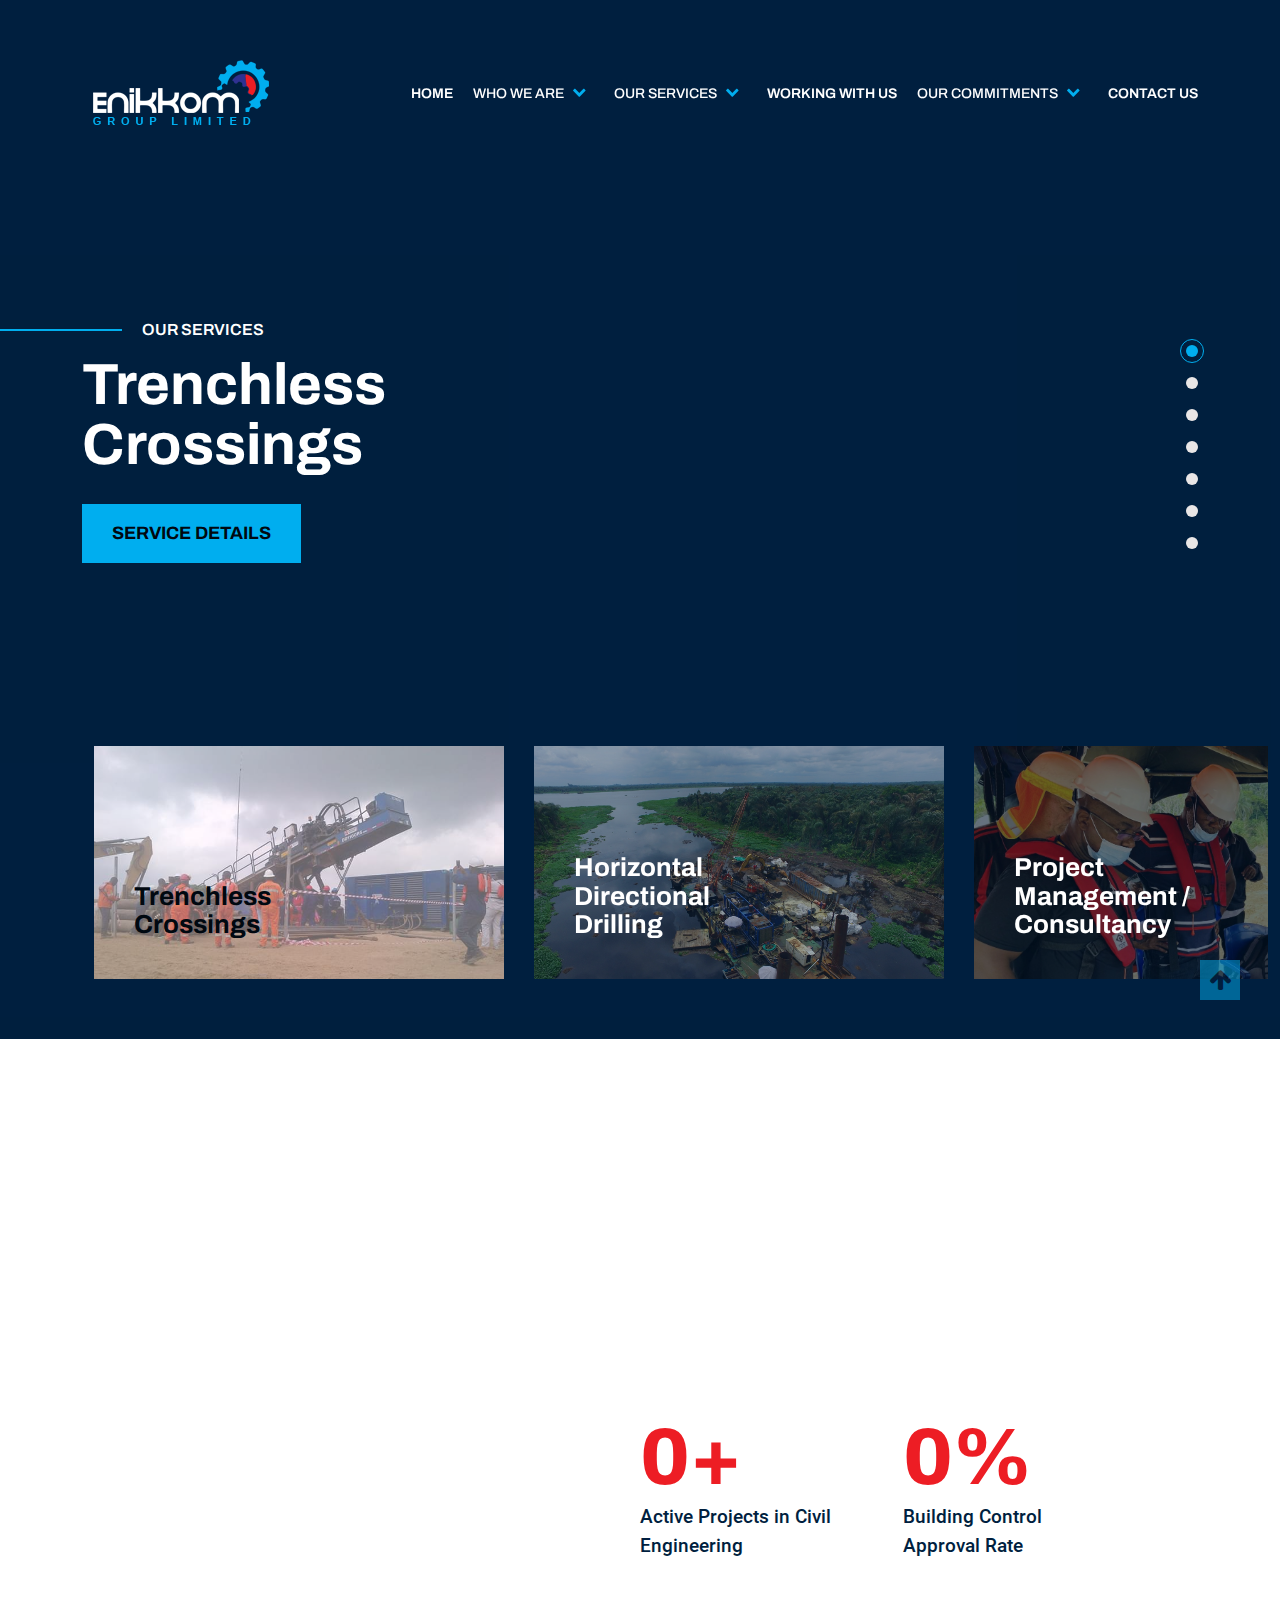
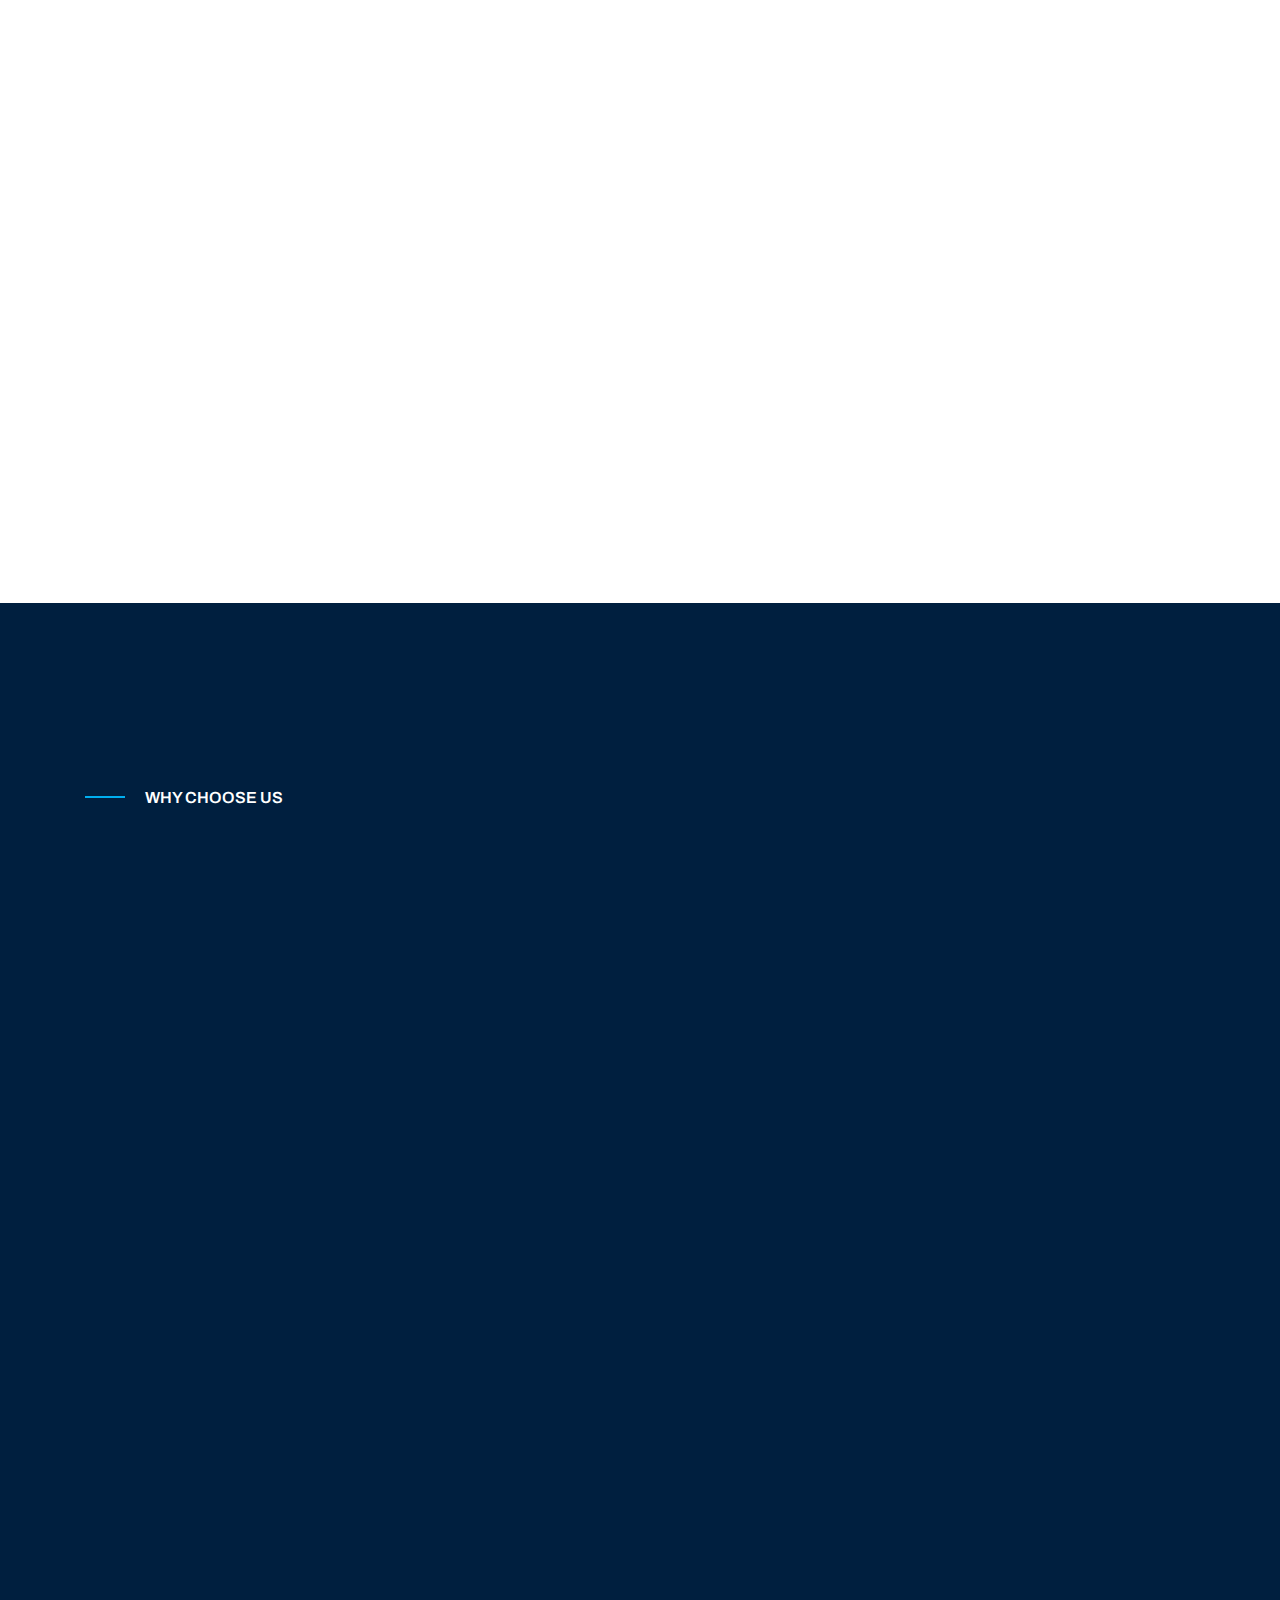
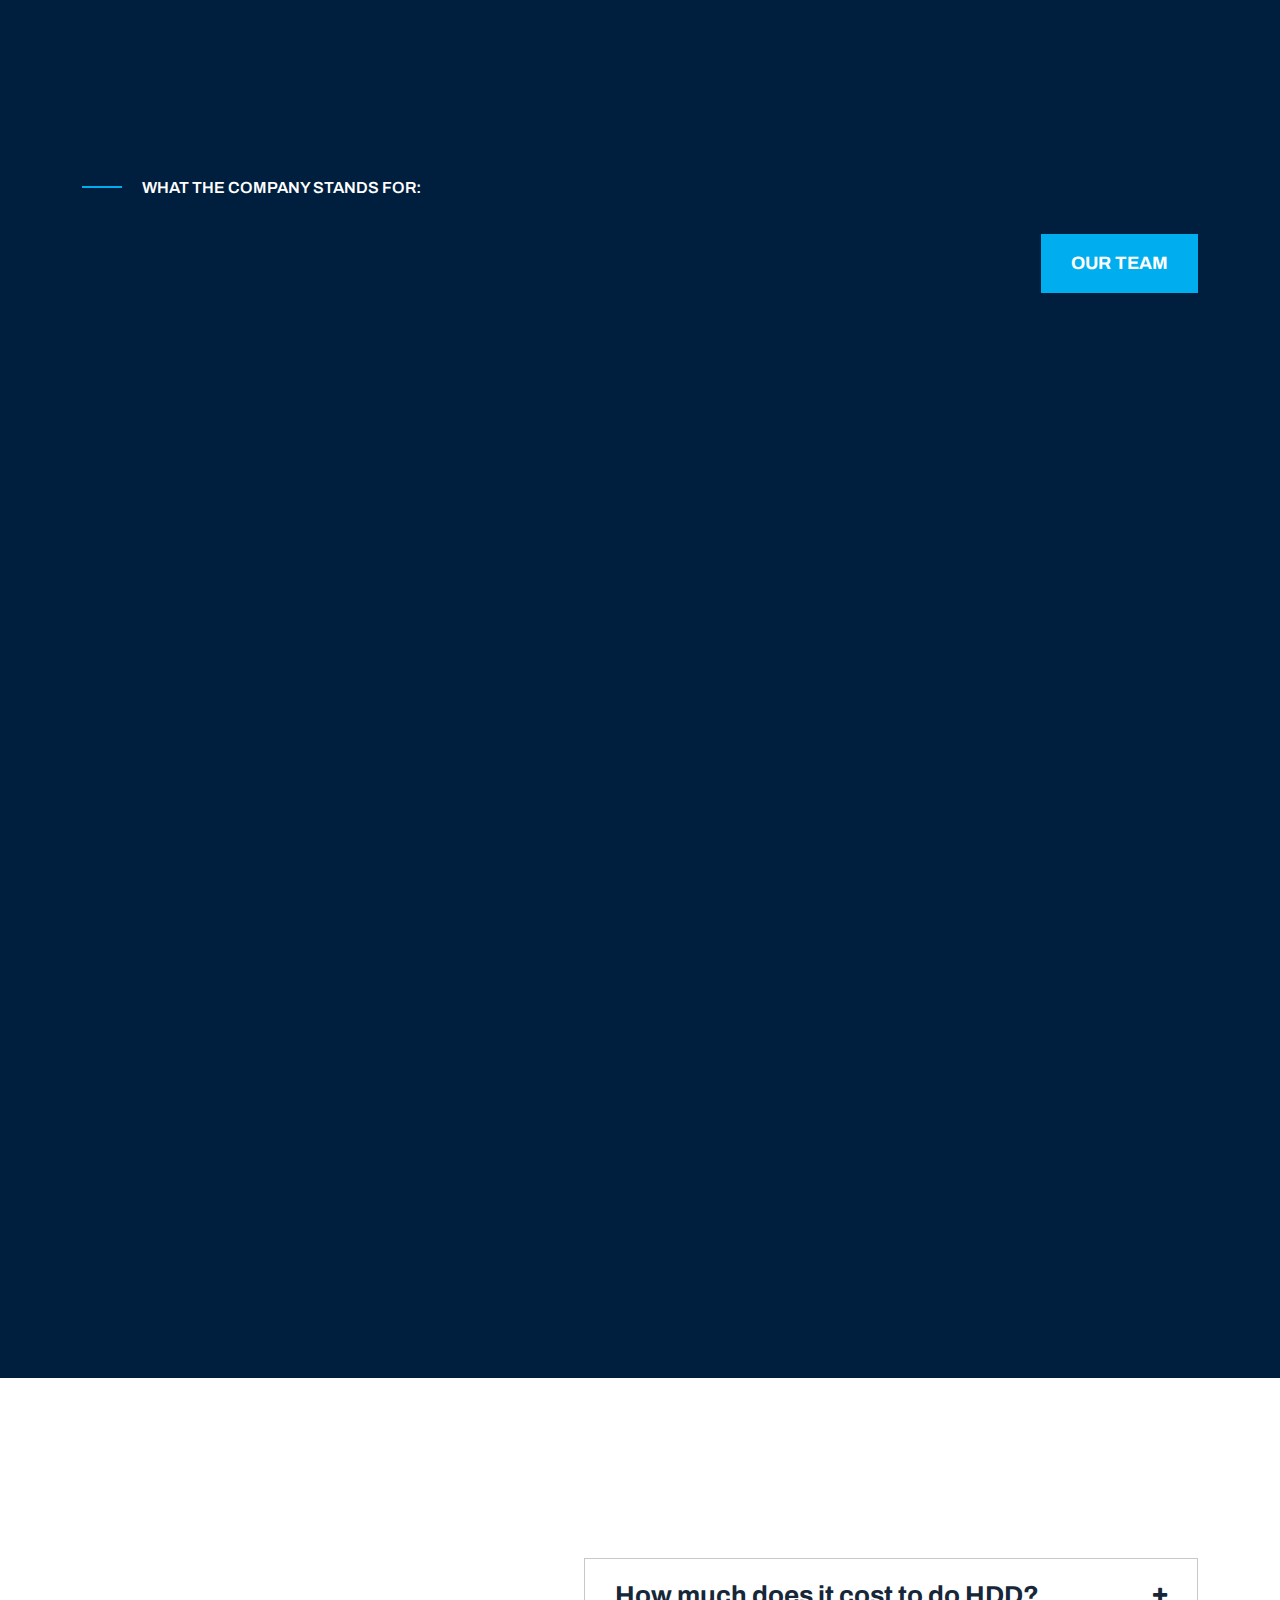
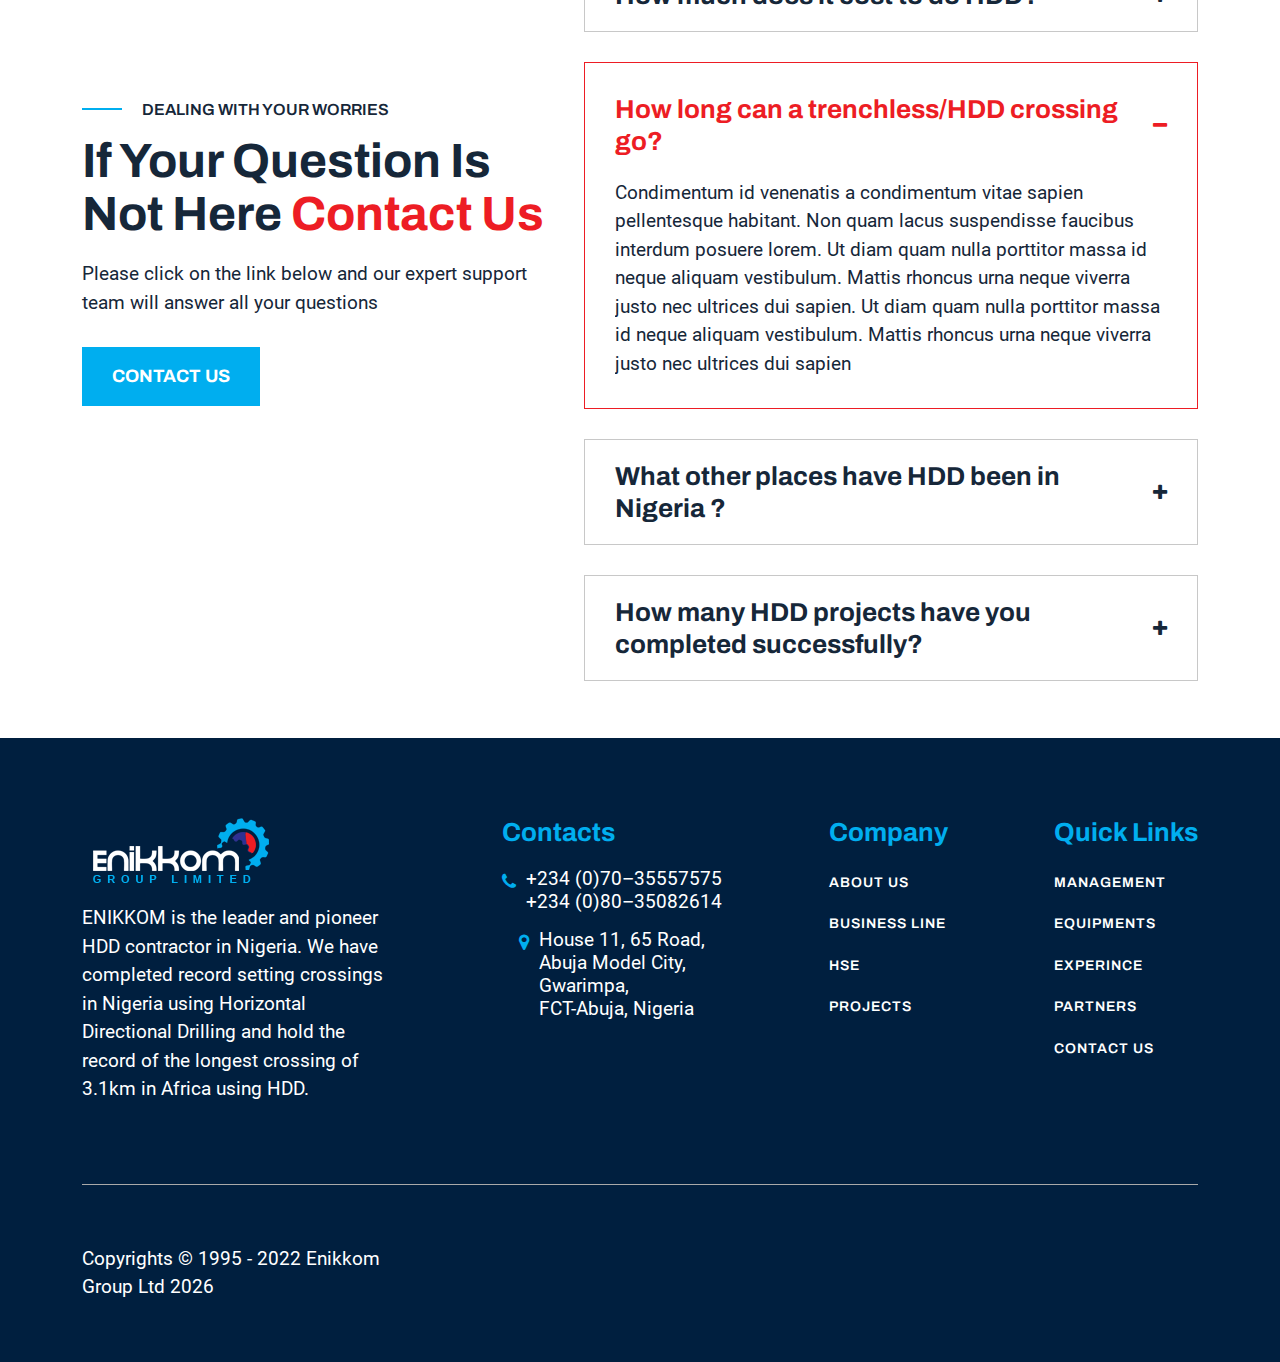
==== commit 56b57af5: "designed the services page but its incomplete" ====
--- a/index.html
+++ b/index.html
@@ -102,8 +102,8 @@
                             <li class="hero_slider-slide hero_slider-slide--02" data-bg="img/5.jpg">
                                 <div class="hero_slider-slide_content section_header">
                                     <span class="subtitle subtitle--extended">Our services</span>
-                                    <h2 class="title">Engineering </h2>
-                                    <h2 class="title">and Maintenance</h2>
+                                    <h2 class="title">Horizontal Directional </h2>
+                                    <h2 class="title">Drilling</h2>
                                     <br>
                                     <a class="btn" href="services.html">Service details</a>
                                 </div>
@@ -182,8 +182,7 @@
                         <li class="hero_thumbs-thumb" data-bg="img/5.jpg">
                             <div class="hero_thumbs-thumb_inner d-flex flex-column justify-content-end">
                                 <span class="overlay"></span>
-                                <h4 class="title">Engineering
-                                    and Maintenance</h4>
+                                <h4 class="title">Horizontal Directional Drilling</h4>
                             </div>
                         </li>
                         <li class="hero_thumbs-thumb" data-bg="img/8.jpg">
--- a/css/enikkom.css
+++ b/css/enikkom.css
@@ -10,4 +10,5 @@
 
 .red-color{
     color: #ed1d24;
+  
 }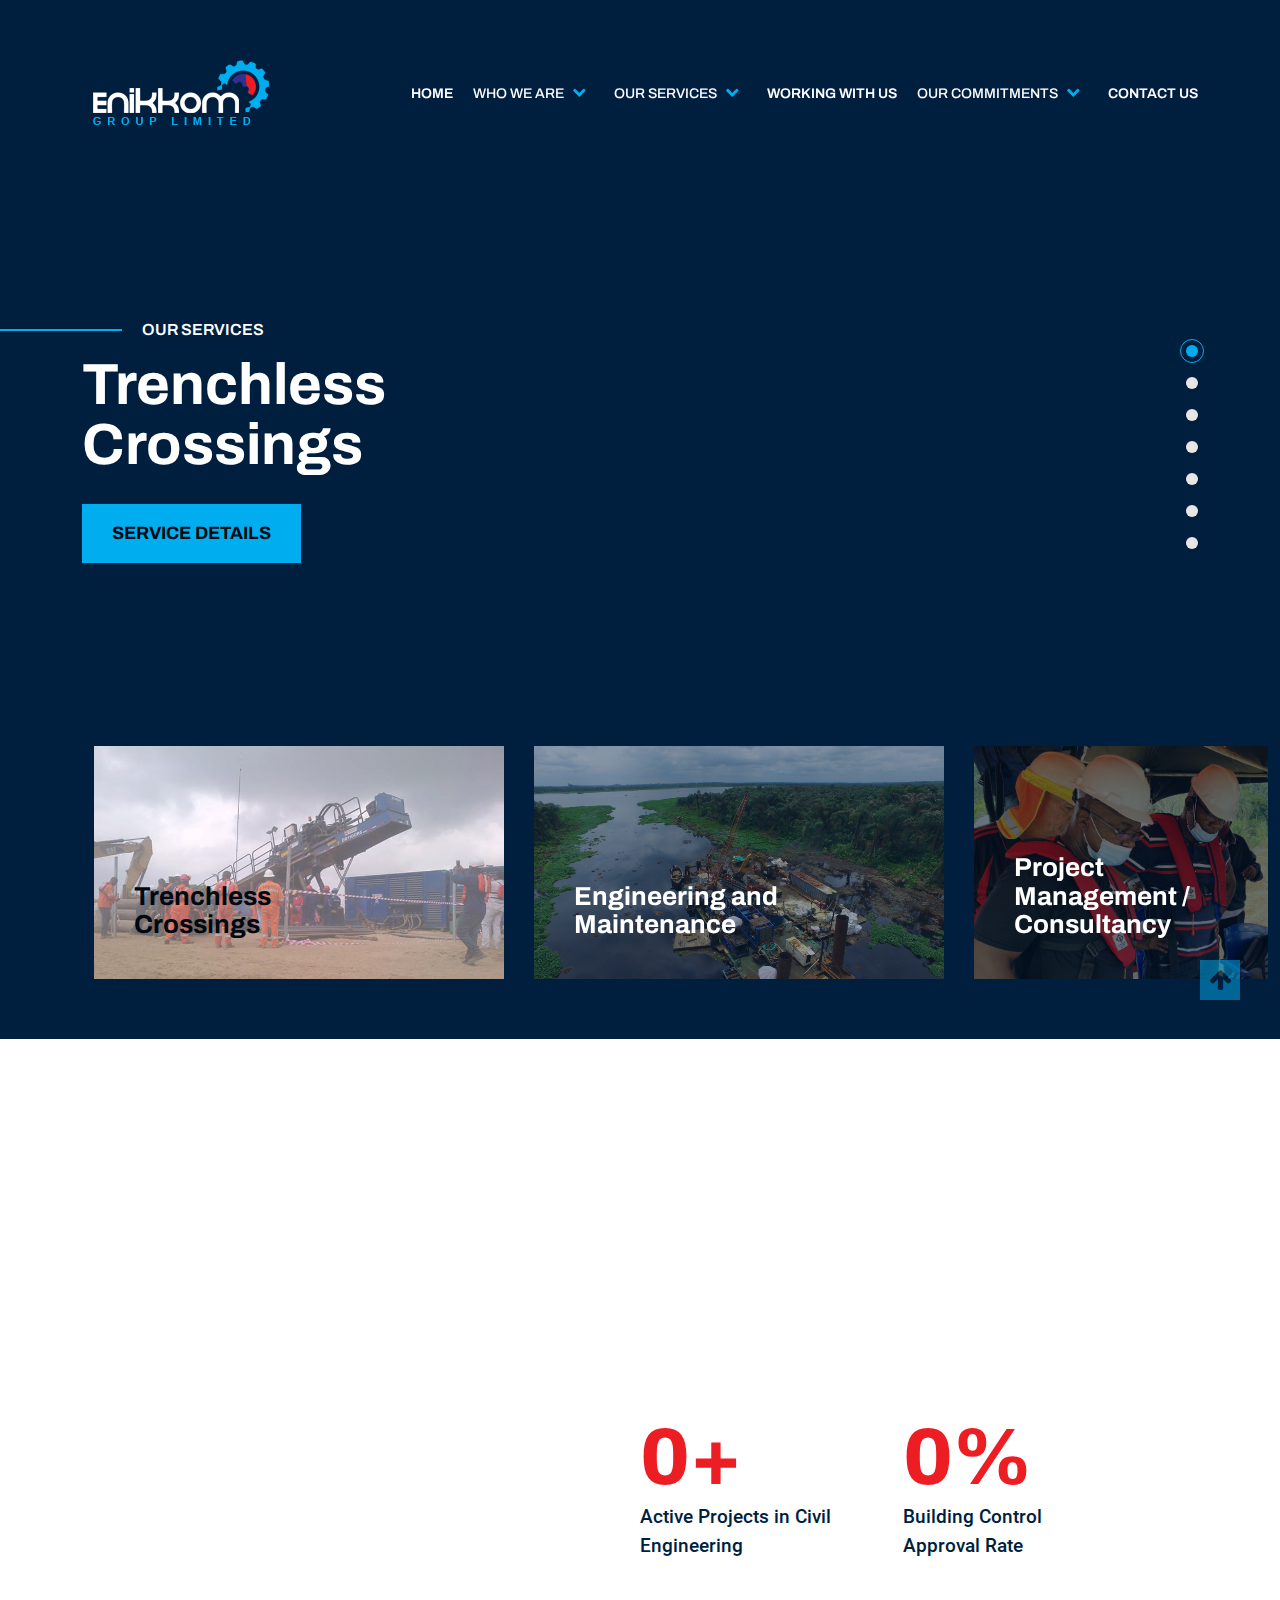
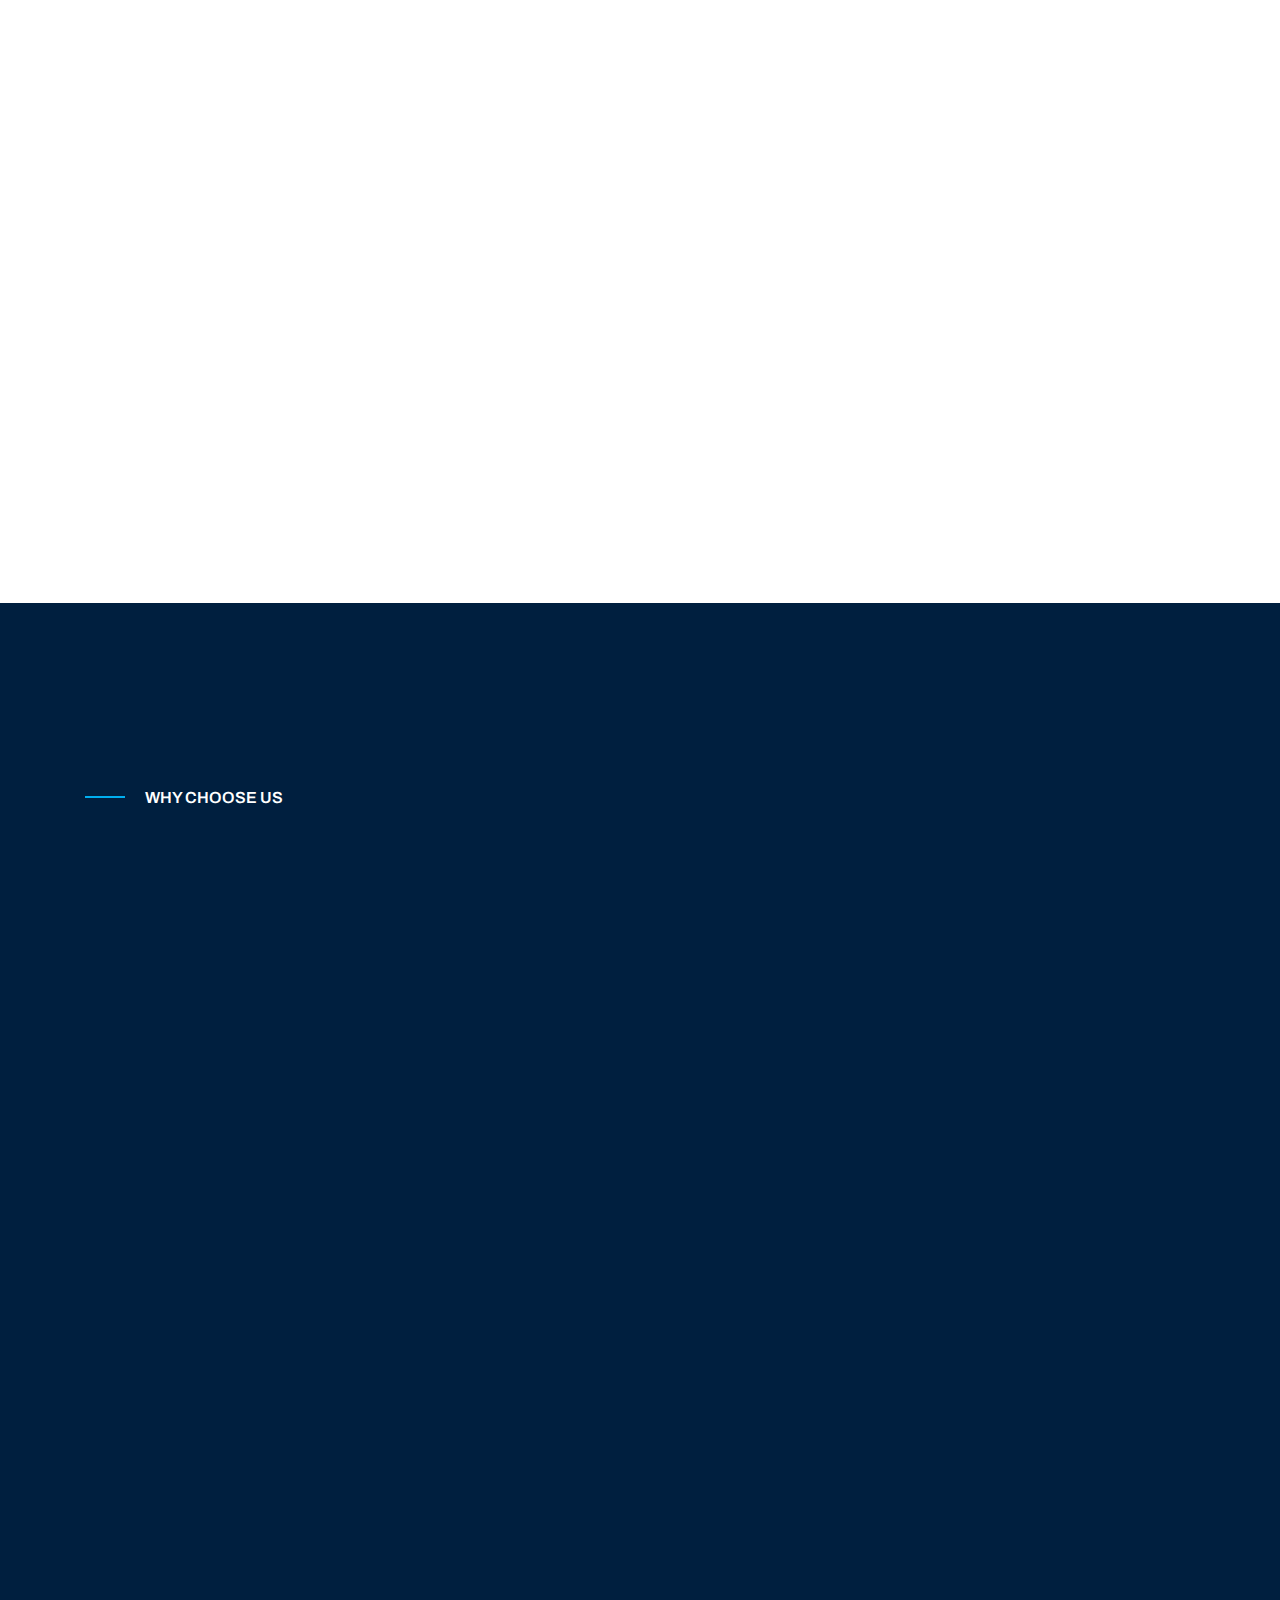
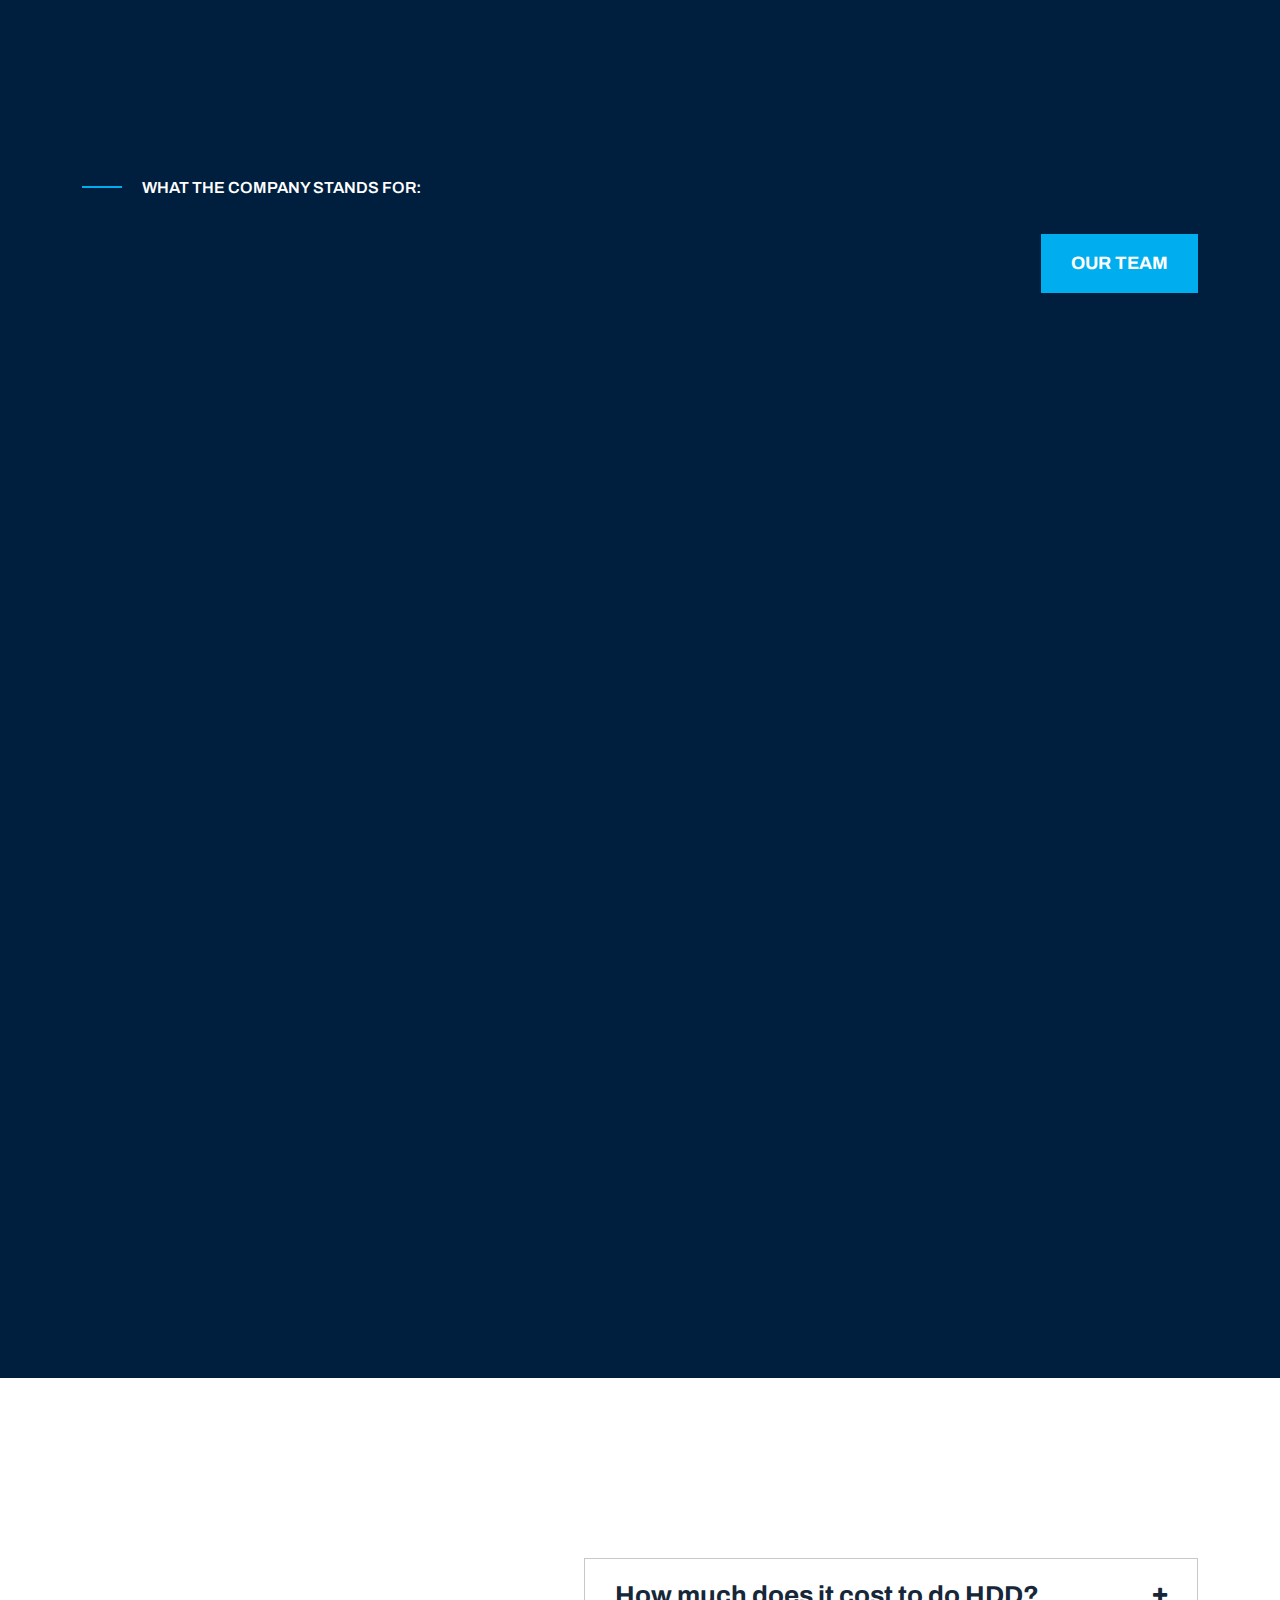
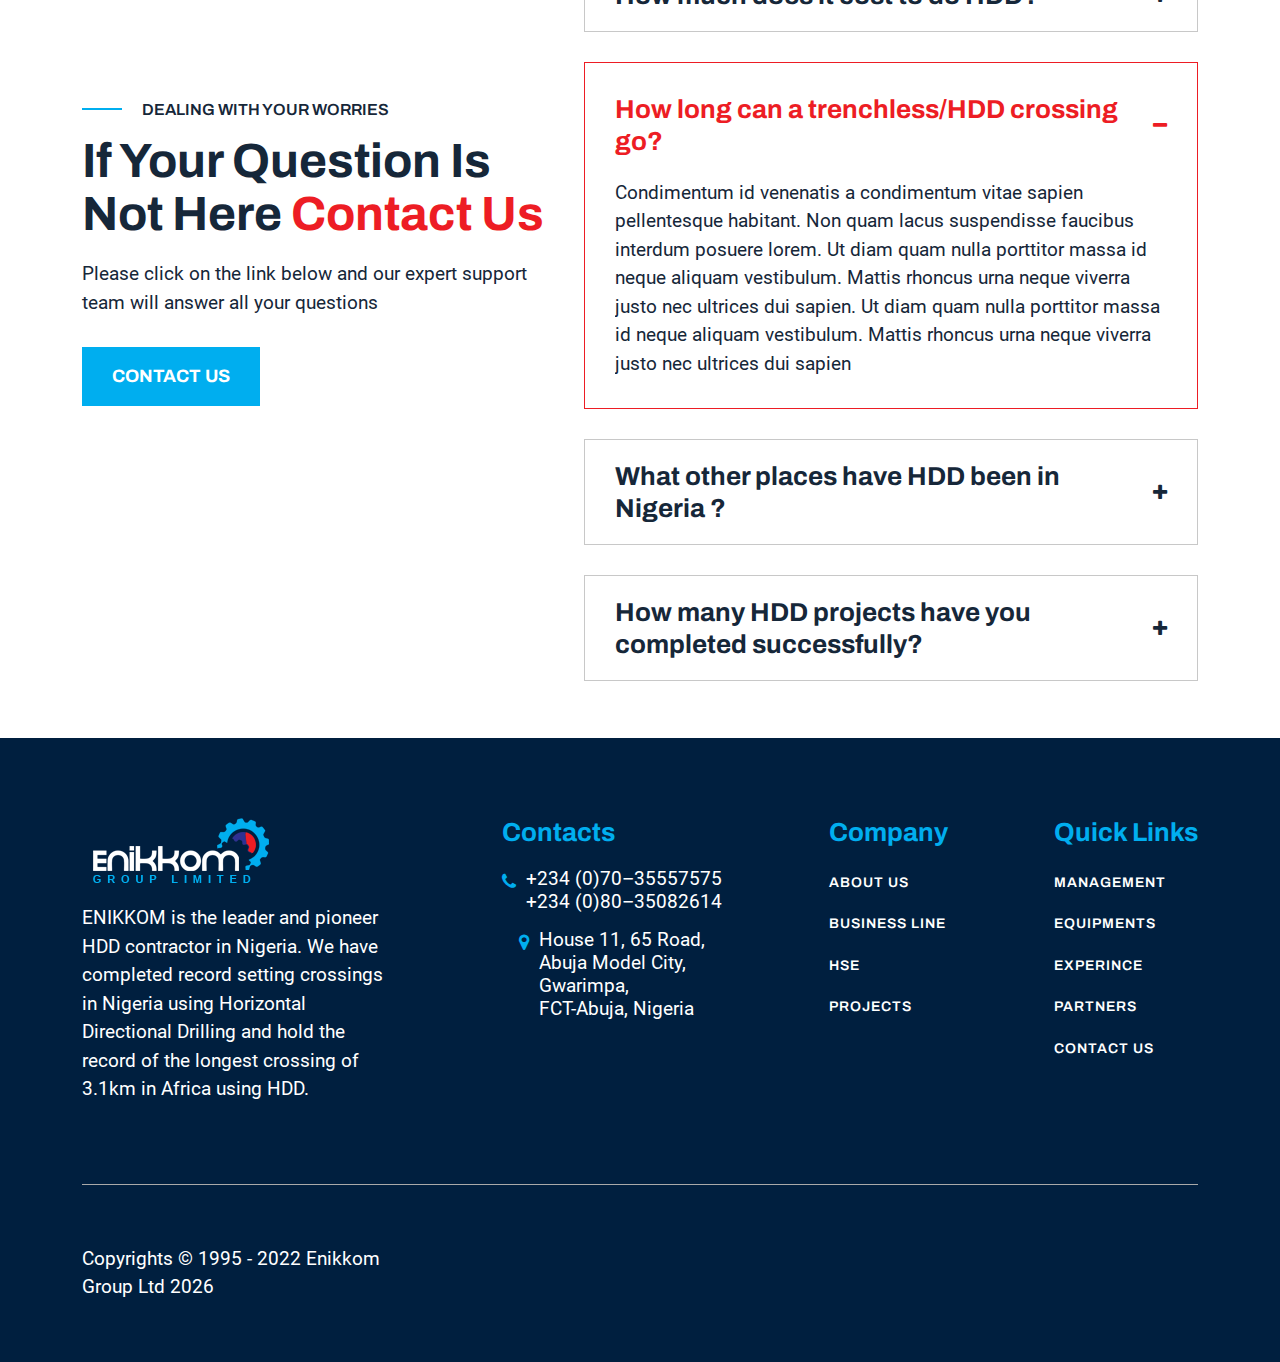
==== commit f8e340dc: "updated the work" ====
--- a/index.html
+++ b/index.html
@@ -1,876 +1,877 @@
-<!DOCTYPE html>
-<html lang="en">
-    <head>
-        <link rel="icon" type="image/png" href="img/favicon.png">
-        <meta charset="UTF-8" />
-        <meta name="viewport" content="width=device-width, initial-scale=1.0, minimum-scale=1.0" />
-        <meta http-equiv="X-UA-Compatible" content="ie=edge" />
-        <title>Enikkom Group Ltd</title>
-        <link rel="stylesheet preload" as="style" href="css/preload.min.css" />
-        <link rel="stylesheet preload" as="style" href="css/icomoon.css" />
-        <link rel="stylesheet preload" as="style" href="css/libs.min.css" />
-
-        <link rel="stylesheet" href="css/index.css" />
-        <link rel="stylesheet" href="css/index2.css" />
-        <link rel="stylesheet" href="css/enikkom.css" />
-    </head>
-    <body>
-
-        <!-- menu bar -->
-        <header class="header primary-bg" data-page="home">
-            <div class="header_navbar">
-                <div class="container d-flex flex-wrap flex-lg-nowrap align-items-center justify-content-between">
-                    <a class="brand d-inline-flex align-items-center justify-content-center" href="index.html">
-                        <img src="img/logo.png">
-                    </a>
-                    <nav class="header_navbar-nav">
-                        <ul class="header_navbar-nav_list">
-                            <li class="list-item">
-                                <a class="link link--single" href="index.html" data-page="about">Home</a>
-                                
+    <!DOCTYPE html>
+    <html lang="en">
+        <head>
+            <link rel="icon" type="image/png" href="img/favicon.png">
+            <meta charset="UTF-8" />
+            <meta name="viewport" content="width=device-width, initial-scale=1.0, minimum-scale=1.0" />
+            <meta http-equiv="X-UA-Compatible" content="ie=edge" />
+            <title>Enikkom Group Ltd</title>
+            <link rel="stylesheet preload" as="style" href="css/preload.min.css" />
+            <link rel="stylesheet preload" as="style" href="css/icomoon.css" />
+            <link rel="stylesheet preload" as="style" href="css/libs.min.css" />
+
+            <link rel="stylesheet" href="css/index.css" />
+            <link rel="stylesheet" href="css/index2.css" />
+            <link rel="stylesheet" href="css/enikkom.css" />
+        </head>
+        <body>
+
+            <!-- menu bar -->
+            <header class="header primary-bg" data-page="home">
+                <div class="header_navbar">
+                    <div class="container d-flex flex-wrap flex-lg-nowrap align-items-center justify-content-between">
+                        <a class="brand d-inline-flex align-items-center justify-content-center" href="index.html">
+                            <img src="img/logo.png">
+                        </a>
+                        <nav class="header_navbar-nav">
+                            <ul class="header_navbar-nav_list">
+                                <li class="list-item">
+                                    <a class="link link--single" href="index.html" data-page="about">Home</a>
+                                    
+                                </li>
+                                <li class="list-item">
+                                    <button class="dropdown-trigger d-inline-flex align-items-center">
+                                        Who we are <i class="icon-chevron_right icon"></i>
+                                    </button>
+                                    <div class="dropdown-content">
+                                        <a class="link link--single" href="about-us.html" data-page="projects2">about us</a>
+                                    <a class="link link--single" href="corevalues.html" data-page="single-project">Core Values</a>
+                                    <a class="link link--single" href="Ennikom-companies.html" data-page="single-project">Enikkom group companies</a>
+                                </div>
+                                </li>
+                                <li class="list-item">
+                                    <button class="dropdown-trigger d-inline-flex align-items-center">
+                                        Our Services <i class="icon-chevron_right icon"></i>
+                                    </button>
+                                    <div class="dropdown-content">
+                                        <a class="link link--single" href="services.html" data-page="projects2">What we do</a>
+                                    <a class="link link--single" href="equipments.html" data-page="single-project">Our Equipments</a>
+                                </div>
+                                </li>
+                                <li class="list-item"> 
+                                    <a class="link link--single" href="wws.html" data-page="about">
+                                        working with us
+                                    </a>
+                                </li>
+                                <li class="list-item">
+                                    <button class="dropdown-trigger d-inline-flex align-items-center">
+                                        Our Commitments <i class="icon-chevron_right icon"></i>
+                                    </button>
+                                    <div class="dropdown-content">
+                                        <a class="link link--single" href="ethics.html" data-page="projects">Ethics</a>
+                                        <a class="link link--single" href="health.html" data-page="projects2">Health and safety</a>
+                                        <a class="link link--single" href="enviroment.html" data-page="single-project">Environment</a>
+                                    </div>
+                                </li>
+                            
+                                <li class="list-item">
+                                    <a class="link link--single" href="contact-us.html" data-page="about">Contact us</a>
+                                </li>
+                            
+                            </ul>
+                        </nav>
+                        <button class="hamburger">
+                            <span class="line line--short"></span>
+                            <span class="line"></span>
+                            <span class="line line--short"></span>
+                            <span class="line"></span>
+                        </button>
+                    </div>
+                </div>
+            </header>
+
+
+            <!--  HOMEPAGE CONTENT START  -->
+            <main>
+                <!--  slide show -->
+                <section class="hero primary-bg">
+                    <span class="hero_overlay"></span>
+                    <div class="container container--slider d-flex flex-wrap justify-content-center">
+                        <div class="wrapper col-lg-11">
+                            <ul class="hero_slider d-flex">
+                                <li class="hero_slider-slide hero_slider-slide--01" data-bg="img/4.jpg">
+                                    <div class="hero_slider-slide_content section_header">
+                                        <span class="subtitle subtitle--extended">Our services</span>
+                                        <h2 class="title">Trenchless</h2>
+                                        <h2 class="title">Crossings</h2>
+                                        
+                                        <br>
+                                        <a class="btn" href="services.html">Service details</a>
+                                    </div>
+                                </li>
+                                <li class="hero_slider-slide hero_slider-slide--02" data-bg="img/5.jpg">
+                                    <div class="hero_slider-slide_content section_header">
+                                        <span class="subtitle subtitle--extended">Our services</span>
+                                        <h2 class="title">Engineering </h2>
+                                        <h2 class="title">and Maintenance</h2>
+                                        <br>
+                                        <a class="btn" href="services.html">Service details</a>
+                                    </div>
+                                </li>
+                                <li class="hero_slider-slide hero_slider-slide--03" data-bg="img/8.jpg">
+                                    <div class="hero_slider-slide_content section_header">
+                                        <span class="subtitle subtitle--extended">Our services</span>
+                                        <h2 class="title">Project </h2>
+                                        <h2 class="title"> Management / Consultancy</h2>
+                                        <br>
+                                        <a class="btn" href="services.html">Service details</a>
+                                    </div>
+                                </li>
+                                <li class="hero_slider-slide hero_slider-slide--04" data-bg="img/9.jpg">
+                                    <div class="hero_slider-slide_content section_header">
+                                        <span class="subtitle subtitle--extended">Our services</span>
+                                        <h2 class="title">	Civil </h2>
+                                        <h2 class="title">	Construction</h2>
+                                        <br>
+                                        <a class="btn" href="services">Service details</a>
+                                    </div>
+                                </li>
+                                <li class="hero_slider-slide hero_slider-slide--05" data-bg="img/10.jpg">
+                                    <div class="hero_slider-slide_content section_header">
+                                        <span class="subtitle subtitle--extended">Our services</span>
+                                        <h2 class="title">Dredging</h2>
+                                        <h2 class="title"> and Piling</h2>
+                                        <br>
+                                        <a class="btn" href="services.html">Service details</a>
+                                    </div>
+                                </li>
+                                <li class="hero_slider-slide hero_slider-slide--01" data-bg="img/11.jpg">
+                                    <div class="hero_slider-slide_content section_header">
+                                        <span class="subtitle subtitle--extended">Our services</span>
+                                        <h2 class="title">Production</h2>
+                                        <h2 class="title">Operations</h2>
+                                        <br>
+                                        
+                                        <a class="btn" href="services">Service details</a>
+                                    </div>
+                                </li>
+                                <li class="hero_slider-slide hero_slider-slide--02" data-bg="img/12.jpg">
+                                    <div class="hero_slider-slide_content section_header">
+                                        <span class="subtitle subtitle--extended">Our services</span>
+                                        <h2 class="title">Logistics </h2>
+                                        <h2 class="title"> Support</h2>
+                                        <br>
+                                        <a class="btn" href="services.html">Service details</a>
+                                    </div>
+                                </li>
+
+                            </ul>
+                        </div>
+                        <div
+                            class="hero_slider-nav hero_slider-nav--alt col-lg-1 d-flex align-items-center justify-content-center flex-lg-column align-items-md-end"
+                        >
+                            <button class="hero_slider-nav_dot tns-nav-active"></button>
+                            <button class="hero_slider-nav_dot"></button>
+                            <button class="hero_slider-nav_dot"></button>
+                            <button class="hero_slider-nav_dot"></button>
+                            <button class="hero_slider-nav_dot"></button>
+                            <button class="hero_slider-nav_dot"></button>
+                            <button class="hero_slider-nav_dot"></button>
+                            
+                        </div>
+                    </div>
+                    <div class="container-fluid container--thumbs">
+                        <ul class="hero_thumbs">
+                            <li class="hero_thumbs-thumb is-current" data-bg="img/4.jpg">
+                                <div class="hero_thumbs-thumb_inner d-flex flex-column justify-content-end">
+                                    <span class="overlay"></span>
+                                    <h4 class="title">Trenchless
+                                        Crossings</h4>
+                                </div>
                             </li>
-                            <li class="list-item">
-                                <button class="dropdown-trigger d-inline-flex align-items-center">
-                                    Who we are <i class="icon-chevron_right icon"></i>
-                                </button>
-                                <div class="dropdown-content">
-                                    <a class="link link--single" href="about-us.html" data-page="projects2">about us</a>
-                                  <a class="link link--single" href="corevalues.html" data-page="single-project">Core Values</a>
-                                  <a class="link link--single" href="Ennikom-companies.html" data-page="single-project">Enikkom group companies</a>
-                              </div>
+                            <li class="hero_thumbs-thumb" data-bg="img/5.jpg">
+                                <div class="hero_thumbs-thumb_inner d-flex flex-column justify-content-end">
+                                    <span class="overlay"></span>
+                                    <h4 class="title">Engineering
+                                        and Maintenance</h4>
+                                </div>
                             </li>
-                            <li class="list-item">
-                                <button class="dropdown-trigger d-inline-flex align-items-center">
-                                    Our Services <i class="icon-chevron_right icon"></i>
-                                </button>
-                                <div class="dropdown-content">
-                                    <a class="link link--single" href="services.html" data-page="projects2">What we do</a>
-                                  <a class="link link--single" href="equipments.html" data-page="single-project">Our Equipments</a>
-                              </div>
+                            <li class="hero_thumbs-thumb" data-bg="img/8.jpg">
+                                <div class="hero_thumbs-thumb_inner d-flex flex-column justify-content-end">
+                                    <span class="overlay"></span>
+                                    <h4 class="title">Project
+                                        Management / Consultancy</h4>
+                                </div>
                             </li>
-                            <li class="list-item"> 
-                                <a class="link link--single" href="wws.html" data-page="about">
-                                    working with us
-                                </a>
+                            <li class="hero_thumbs-thumb" data-bg="img/9.jpg">
+                                <div class="hero_thumbs-thumb_inner d-flex flex-column justify-content-end">
+                                    <span class="overlay"></span>
+                                    <h4 class="title">Civil
+                                        Construction</h4>
+                                </div>
                             </li>
-                            <li class="list-item">
-                                <button class="dropdown-trigger d-inline-flex align-items-center">
-                                    Our Commitments <i class="icon-chevron_right icon"></i>
-                                </button>
-                                <div class="dropdown-content">
-                                    <a class="link link--single" href="ethics.html" data-page="projects">Ethics</a>
-                                    <a class="link link--single" href="health.html" data-page="projects2">Health and safety</a>
-                                    <a class="link link--single" href="enviroment.html" data-page="single-project">Environment</a>
+                            <li class="hero_thumbs-thumb" data-bg="img/10.jpg">
+                                <div class="hero_thumbs-thumb_inner d-flex flex-column justify-content-end">
+                                    <span class="overlay"></span>
+                                    <h4 class="title">Dredging
+                                        and Piling</h4>
                                 </div>
                             </li>
-                        
-                            <li class="list-item">
-                                <a class="link link--single" href="contact-us.html" data-page="about">Contact us</a>
+                            <li class="hero_thumbs-thumb" data-bg="img/11.jpg">
+                                <div class="hero_thumbs-thumb_inner d-flex flex-column justify-content-end">
+                                    <span class="overlay"></span>
+                                    <h4 class="title">Production
+                                        Operations</h4>
+                                </div>
                             </li>
-                           
-                        </ul>
-                    </nav>
-                    <button class="hamburger">
-                        <span class="line line--short"></span>
-                        <span class="line"></span>
-                        <span class="line line--short"></span>
-                        <span class="line"></span>
-                    </button>
-                </div>
-            </div>
-        </header>
-
-
-        <!--  HOMEPAGE CONTENT START  -->
-        <main>
-              <!--  slide show -->
-              <section class="hero primary-bg">
-                <span class="hero_overlay"></span>
-                <div class="container container--slider d-flex flex-wrap justify-content-center">
-                    <div class="wrapper col-lg-11">
-                        <ul class="hero_slider d-flex">
-                            <li class="hero_slider-slide hero_slider-slide--01" data-bg="img/4.jpg">
-                                <div class="hero_slider-slide_content section_header">
-                                    <span class="subtitle subtitle--extended">Our services</span>
-                                    <h2 class="title">Trenchless</h2>
-                                    <h2 class="title">Crossings</h2>
-                                    
-                                    <br>
-                                    <a class="btn" href="services.html">Service details</a>
+                            <li class="hero_thumbs-thumb" data-bg="img/12.jpg">
+                                <div class="hero_thumbs-thumb_inner d-flex flex-column justify-content-end">
+                                    <span class="overlay"></span>
+                                    <h4 class="title">Logistics
+                                        Support</h4>
                                 </div>
                             </li>
-                            <li class="hero_slider-slide hero_slider-slide--02" data-bg="img/5.jpg">
-                                <div class="hero_slider-slide_content section_header">
-                                    <span class="subtitle subtitle--extended">Our services</span>
-                                    <h2 class="title">Horizontal Directional </h2>
-                                    <h2 class="title">Drilling</h2>
-                                    <br>
-                                    <a class="btn" href="services.html">Service details</a>
-                                </div>
-                            </li>
-                            <li class="hero_slider-slide hero_slider-slide--03" data-bg="img/8.jpg">
-                                <div class="hero_slider-slide_content section_header">
-                                    <span class="subtitle subtitle--extended">Our services</span>
-                                    <h2 class="title">Project </h2>
-                                    <h2 class="title"> Management / Consultancy</h2>
-                                    <br>
-                                    <a class="btn" href="services.html">Service details</a>
-                                </div>
-                            </li>
-                            <li class="hero_slider-slide hero_slider-slide--04" data-bg="img/9.jpg">
-                                <div class="hero_slider-slide_content section_header">
-                                    <span class="subtitle subtitle--extended">Our services</span>
-                                    <h2 class="title">	Civil </h2>
-                                    <h2 class="title">	Construction</h2>
-                                    <br>
-                                    <a class="btn" href="services">Service details</a>
-                                </div>
-                            </li>
-                            <li class="hero_slider-slide hero_slider-slide--05" data-bg="img/10.jpg">
-                                <div class="hero_slider-slide_content section_header">
-                                    <span class="subtitle subtitle--extended">Our services</span>
-                                    <h2 class="title">Dredging</h2>
-                                    <h2 class="title"> and Piling</h2>
-                                    <br>
-                                    <a class="btn" href="services.html">Service details</a>
-                                </div>
-                            </li>
-                            <li class="hero_slider-slide hero_slider-slide--01" data-bg="img/11.jpg">
-                                <div class="hero_slider-slide_content section_header">
-                                    <span class="subtitle subtitle--extended">Our services</span>
-                                    <h2 class="title">Production</h2>
-                                    <h2 class="title">Operations</h2>
-                                    <br>
-                                    
-                                    <a class="btn" href="services">Service details</a>
-                                </div>
-                            </li>
-                            <li class="hero_slider-slide hero_slider-slide--02" data-bg="img/12.jpg">
-                                <div class="hero_slider-slide_content section_header">
-                                    <span class="subtitle subtitle--extended">Our services</span>
-                                    <h2 class="title">Logistics </h2>
-                                    <h2 class="title"> Support</h2>
-                                    <br>
-                                    <a class="btn" href="services.html">Service details</a>
-                                </div>
-                            </li>
-
+                            
+                            
                         </ul>
                     </div>
-                    <div
-                        class="hero_slider-nav hero_slider-nav--alt col-lg-1 d-flex align-items-center justify-content-center flex-lg-column align-items-md-end"
-                    >
-                        <button class="hero_slider-nav_dot tns-nav-active"></button>
-                        <button class="hero_slider-nav_dot"></button>
-                        <button class="hero_slider-nav_dot"></button>
-                        <button class="hero_slider-nav_dot"></button>
-                        <button class="hero_slider-nav_dot"></button>
-                        <button class="hero_slider-nav_dot"></button>
-                        <button class="hero_slider-nav_dot"></button>
-                        
+                </section>
+
+
+                <!--  SERVICES CONTENT START  -->
+            
+
+                
+
+                <!--  who we are  START  -->
+                <section class="about secondarywork-bg section">
+                    <div class="container d-flex flex-wrap justify-content-between align-items-end">
+                        <div class="about_header section_header col-lg-5">
+                            <span class="subtitle" data-aos="fade-down">Who we are</span>
+                            <h2 class="title" data-aos="fade-right">Enikkom Group is a wholly indigenous company that was incorporated in 1995. </h2>
+                            <p class="text" data-aos="fade-in" data-aos-duration="700">
+                                Enikkom is a leader in Engineering, Procurement, Fabrication, Construction, Installation with end-to-end Project Management capability and supporting 
+                                services for offshore, onshore / swamp flowlines, pipelines and end facilities. 
+                            </p>
+                            <ul class="about_header-list">
+                                <li class="about_header-list_item d-flex align-items-center" data-aos="fade-up">
+                                    <svg class="icon" width="40" height="40" viewBox="0 0 40 40" fill="none" xmlns="http://www.w3.org/2000/svg">
+                                        <g clip-path="url(#clip01)">
+                                            <path
+                                                d="M36.4062 6.5625L21.4062 0.3125C20.9375 0.15625 20.4688 0.078125 20 0.078125C19.4531 0.078125 18.9844 0.15625 18.5156 0.3125L3.51562 6.5625C2.10938 7.1875 1.25 8.51562 1.25 10C1.25 25.5469 10.1562 36.25 18.5156 39.7656C19.4531 40.1562 20.4688 40.1562 21.4062 39.7656C28.125 36.9531 38.75 27.3438 38.75 10C38.75 8.51562 37.8125 7.1875 36.4062 6.5625ZM20.4688 37.4219C20.1562 37.5781 19.7656 37.5781 19.4531 37.4219C11.875 34.375 3.75 23.75 3.75 10C3.75 9.53125 3.98438 9.0625 4.45312 8.90625L19.4531 2.65625C19.7656 2.5 20.1562 2.5 20.4688 2.65625L35.4688 8.90625C35.9375 9.0625 36.25 9.53125 36.1719 10C36.25 23.75 28.125 34.375 20.4688 37.4219ZM31.0938 12.0312C30.7031 11.7188 30.1562 11.7188 29.7656 12.0312L17.0312 24.6875L11.6406 19.2969C11.25 18.9062 10.625 18.9062 10.3125 19.2969L9.60938 19.9219C9.21875 20.3125 9.21875 20.8594 9.60938 21.25L16.3281 28.0469C16.7188 28.3594 17.2656 28.3594 17.6562 28.0469L31.7188 14.0625C32.1094 13.6719 32.1094 13.125 31.7188 12.7344L31.0938 12.0312Z"
+                                                fill="#0DA574"
+                                            />
+                                        </g>
+                                        <defs>
+                                            <clipPath id="clip01">
+                                                <rect width="40" height="40" fill="white" />
+                                            </clipPath>
+                                        </defs>
+                                    </svg>
+
+                                    <span class="label"> Successfully Completed Projects </span>
+                                </li>
+                                <li class="about_header-list_item d-flex align-items-center" data-aos="fade-up" data-aos-delay="50">
+                                    <svg class="icon" width="41" height="40" viewBox="0 0 41 40" fill="none" xmlns="http://www.w3.org/2000/svg">
+                                        <g clip-path="url(#clip02)">
+                                            <path
+                                                d="M39.4688 28.8281L29.8594 19.2188L33.7656 15.3125L39.0781 10C40.5625 8.51562 40.5625 6.17188 39.0781 4.6875L35.5625 1.17188C34.8594 0.390625 33.9219 0 32.9062 0C31.9688 0 31.0312 0.390625 30.25 1.17188L24.9375 6.48438L21.0312 10.3906L11.4219 0.78125C10.9531 0.3125 10.3281 0 9.70312 0C9.07812 0 8.45312 0.3125 7.98438 0.78125L0.953125 7.73438C-0.0625 8.75 -0.0625 10.3125 0.953125 11.25L10.5625 20.8594L1.73438 29.6875L0.25 38.125C0.015625 39.2969 1.10938 40.2344 2.125 40L10.5625 38.5156L19.3906 29.6875L29 39.2969C29.3906 39.7656 30.0156 40 30.7188 40C31.3438 40 31.9688 39.7656 32.4375 39.2969L39.4688 32.2656C40.4844 31.3281 40.4844 29.7656 39.4688 28.8281ZM32.0469 2.89062C32.3594 2.57812 33.4531 2.57812 33.8438 2.89062L37.3594 6.40625C37.8281 6.95312 37.8281 7.73438 37.3594 8.20312L33.7656 11.7969L28.4531 6.48438L32.0469 2.89062ZM2.67188 9.53125L9.70312 2.57812L14.0781 6.875L11.0312 10C10.7969 10.2344 10.7969 10.625 11.0312 10.8594L11.8906 11.7188C12.125 11.9531 12.5156 11.9531 12.75 11.7188L15.875 8.67188L19.3125 12.1094L12.2812 19.1406L2.67188 9.53125ZM9.3125 36.25L2.90625 37.3438L4 30.9375L26.6562 8.28125L31.9688 13.5938L9.3125 36.25ZM30.7188 37.5781L21.1094 27.9688L28.1406 20.9375L31.5781 24.375L28.5312 27.5C28.2969 27.7344 28.2969 28.125 28.5312 28.3594L29.3906 29.2188C29.625 29.4531 30.0156 29.4531 30.25 29.2188L33.375 26.1719L37.75 30.5469L30.7188 37.5781Z"
+                                                fill="#0DA574"
+                                            />
+                                        </g>
+                                        <defs>
+                                            <clipPath id="clip02">
+                                                <rect width="40" height="40" fill="white" transform="translate(0.25)" />
+                                            </clipPath>
+                                        </defs>
+                                    </svg>
+
+                                    <span class="label"> Simplicity In Design With Practically In Mind </span>
+                                </li>
+                                <li class="about_header-list_item d-flex align-items-center" data-aos="fade-up" data-aos-delay="100">
+                                    <svg class="icon" width="41" height="40" viewBox="0 0 41 40" fill="none" xmlns="http://www.w3.org/2000/svg">
+                                        <g clip-path="url(#clip04)">
+                                            <path
+                                                d="M37.75 27.5V25C37.75 17.1094 32.4375 10.4688 25.25 8.35938V7.5C25.25 6.17188 24.0781 5 22.75 5H17.75C16.3438 5 15.25 6.17188 15.25 7.5V8.35938C7.98438 10.4688 2.75 17.1094 2.75 25V27.5C1.34375 27.5 0.25 28.6719 0.25 30V32.5C0.25 33.9062 1.34375 35 2.75 35H37.75C39.0781 35 40.25 33.9062 40.25 32.5V30C40.25 28.6719 39.0781 27.5 37.75 27.5ZM5.25 25C5.25 18.9062 9 13.6719 14.3125 11.4062L16.3438 19.5312C16.4219 19.8438 16.6562 20 17.0469 20C17.3594 20 17.6719 19.6875 17.75 19.2969V7.5H22.75V19.2969C22.75 19.6875 23.0625 20 23.375 20C23.7656 20 24 19.8438 24.0781 19.5312L26.1094 11.4062C31.4219 13.6719 35.25 18.9062 35.25 25V27.5H5.25V25ZM37.75 32.5H2.75V30H37.75V32.5Z"
+                                                fill="#0DA574"
+                                            />
+                                        </g>
+                                        <defs>
+                                            <clipPath id="clip04">
+                                                <rect width="40" height="40" fill="white" transform="translate(0.25)" />
+                                            </clipPath>
+                                        </defs>
+                                    </svg>
+
+                                    <span class="label"> High Level of Construction Control Approval </span>
+                                </li>
+                            </ul>
+                            <span class="wrapper d-block" data-aos="fade-right" data-aos-delay="50">
+                                <a class="btn" href="about-us.html">Learn more about us</a>
+                            </span>
+                        </div>
+                        <div class="about_numbers col-12 col-lg-6">
+                            <div class="about_numbers-group d-flex flex-wrap align-items-center justify-content-start">
+                                <div class="about_numbers-group_group">
+                                    <h2 class="countNum number" data-value="100" data-suffix="+">0</h2>
+                                    <span class="label"> Active Projects in Civil Engineering </span>
+                                </div>
+                                <div class="about_numbers-group_group">
+                                    <h2 class="countNum number" data-value="99" data-suffix="%">0</h2>
+                                    <span class="label"> Building Control Approval Rate </span>
+                                </div>
+                            </div>
+                            <div class="about_numbers-img" data-aos="zoom-in" data-aos-duration="600" data-aos-once="true">
+                                <picture>
+                                    <source srcset="img/13.jpg" type="image/13" />
+                                    <img
+                                        class="about_numbers-img_img lazy"
+                                        data-src="img/13.jpg"
+                                        src="img/13.jpg"
+                                        alt="media"
+                                    />
+                                </picture>
+                            </div>
+                        </div>
                     </div>
-                </div>
-                <div class="container-fluid container--thumbs">
-                    <ul class="hero_thumbs">
-                        <li class="hero_thumbs-thumb is-current" data-bg="img/4.jpg">
-                            <div class="hero_thumbs-thumb_inner d-flex flex-column justify-content-end">
-                                <span class="overlay"></span>
-                                <h4 class="title">Trenchless
-                                    Crossings</h4>
-                            </div>
-                        </li>
-                        <li class="hero_thumbs-thumb" data-bg="img/5.jpg">
-                            <div class="hero_thumbs-thumb_inner d-flex flex-column justify-content-end">
-                                <span class="overlay"></span>
-                                <h4 class="title">Horizontal Directional Drilling</h4>
-                            </div>
-                        </li>
-                        <li class="hero_thumbs-thumb" data-bg="img/8.jpg">
-                            <div class="hero_thumbs-thumb_inner d-flex flex-column justify-content-end">
-                                <span class="overlay"></span>
-                                <h4 class="title">Project
-                                    Management / Consultancy</h4>
-                            </div>
-                        </li>
-                        <li class="hero_thumbs-thumb" data-bg="img/9.jpg">
-                            <div class="hero_thumbs-thumb_inner d-flex flex-column justify-content-end">
-                                <span class="overlay"></span>
-                                <h4 class="title">Civil
-                                    Construction</h4>
-                            </div>
-                        </li>
-                        <li class="hero_thumbs-thumb" data-bg="img/10.jpg">
-                            <div class="hero_thumbs-thumb_inner d-flex flex-column justify-content-end">
-                                <span class="overlay"></span>
-                                <h4 class="title">Dredging
-                                    and Piling</h4>
-                            </div>
-                        </li>
-                        <li class="hero_thumbs-thumb" data-bg="img/11.jpg">
-                            <div class="hero_thumbs-thumb_inner d-flex flex-column justify-content-end">
-                                <span class="overlay"></span>
-                                <h4 class="title">Production
-                                    Operations</h4>
-                            </div>
-                        </li>
-                        <li class="hero_thumbs-thumb" data-bg="img/12.jpg">
-                            <div class="hero_thumbs-thumb_inner d-flex flex-column justify-content-end">
-                                <span class="overlay"></span>
-                                <h4 class="title">Logistics
-                                    Support</h4>
-                            </div>
-                        </li>
-                        
-                        
-                    </ul>
-                </div>
-            </section>
-
-
-              <!--  SERVICES CONTENT START  -->
-           
-
-            
-
-              <!--  who we are  START  -->
-              <section class="about secondarywork-bg section">
-                <div class="container d-flex flex-wrap justify-content-between align-items-end">
-                    <div class="about_header section_header col-lg-5">
-                        <span class="subtitle" data-aos="fade-down">Who we are</span>
-                        <h2 class="title" data-aos="fade-right">Enikkom Group is a wholly indigenous company that was incorporated in 1995. </h2>
-                        <p class="text" data-aos="fade-in" data-aos-duration="700">
-                            Enikkom is a leader in Engineering, Procurement, Fabrication, Construction, Installation with end-to-end Project Management capability and supporting 
-                            services for offshore, onshore / swamp flowlines, pipelines and end facilities. 
-                        </p>
-                        <ul class="about_header-list">
-                            <li class="about_header-list_item d-flex align-items-center" data-aos="fade-up">
-                                <svg class="icon" width="40" height="40" viewBox="0 0 40 40" fill="none" xmlns="http://www.w3.org/2000/svg">
-                                    <g clip-path="url(#clip01)">
-                                        <path
-                                            d="M36.4062 6.5625L21.4062 0.3125C20.9375 0.15625 20.4688 0.078125 20 0.078125C19.4531 0.078125 18.9844 0.15625 18.5156 0.3125L3.51562 6.5625C2.10938 7.1875 1.25 8.51562 1.25 10C1.25 25.5469 10.1562 36.25 18.5156 39.7656C19.4531 40.1562 20.4688 40.1562 21.4062 39.7656C28.125 36.9531 38.75 27.3438 38.75 10C38.75 8.51562 37.8125 7.1875 36.4062 6.5625ZM20.4688 37.4219C20.1562 37.5781 19.7656 37.5781 19.4531 37.4219C11.875 34.375 3.75 23.75 3.75 10C3.75 9.53125 3.98438 9.0625 4.45312 8.90625L19.4531 2.65625C19.7656 2.5 20.1562 2.5 20.4688 2.65625L35.4688 8.90625C35.9375 9.0625 36.25 9.53125 36.1719 10C36.25 23.75 28.125 34.375 20.4688 37.4219ZM31.0938 12.0312C30.7031 11.7188 30.1562 11.7188 29.7656 12.0312L17.0312 24.6875L11.6406 19.2969C11.25 18.9062 10.625 18.9062 10.3125 19.2969L9.60938 19.9219C9.21875 20.3125 9.21875 20.8594 9.60938 21.25L16.3281 28.0469C16.7188 28.3594 17.2656 28.3594 17.6562 28.0469L31.7188 14.0625C32.1094 13.6719 32.1094 13.125 31.7188 12.7344L31.0938 12.0312Z"
-                                            fill="#0DA574"
-                                        />
-                                    </g>
-                                    <defs>
-                                        <clipPath id="clip01">
-                                            <rect width="40" height="40" fill="white" />
-                                        </clipPath>
-                                    </defs>
-                                </svg>
-
-                                <span class="label"> Successfully Completed Projects </span>
-                            </li>
-                            <li class="about_header-list_item d-flex align-items-center" data-aos="fade-up" data-aos-delay="50">
-                                <svg class="icon" width="41" height="40" viewBox="0 0 41 40" fill="none" xmlns="http://www.w3.org/2000/svg">
-                                    <g clip-path="url(#clip02)">
-                                        <path
-                                            d="M39.4688 28.8281L29.8594 19.2188L33.7656 15.3125L39.0781 10C40.5625 8.51562 40.5625 6.17188 39.0781 4.6875L35.5625 1.17188C34.8594 0.390625 33.9219 0 32.9062 0C31.9688 0 31.0312 0.390625 30.25 1.17188L24.9375 6.48438L21.0312 10.3906L11.4219 0.78125C10.9531 0.3125 10.3281 0 9.70312 0C9.07812 0 8.45312 0.3125 7.98438 0.78125L0.953125 7.73438C-0.0625 8.75 -0.0625 10.3125 0.953125 11.25L10.5625 20.8594L1.73438 29.6875L0.25 38.125C0.015625 39.2969 1.10938 40.2344 2.125 40L10.5625 38.5156L19.3906 29.6875L29 39.2969C29.3906 39.7656 30.0156 40 30.7188 40C31.3438 40 31.9688 39.7656 32.4375 39.2969L39.4688 32.2656C40.4844 31.3281 40.4844 29.7656 39.4688 28.8281ZM32.0469 2.89062C32.3594 2.57812 33.4531 2.57812 33.8438 2.89062L37.3594 6.40625C37.8281 6.95312 37.8281 7.73438 37.3594 8.20312L33.7656 11.7969L28.4531 6.48438L32.0469 2.89062ZM2.67188 9.53125L9.70312 2.57812L14.0781 6.875L11.0312 10C10.7969 10.2344 10.7969 10.625 11.0312 10.8594L11.8906 11.7188C12.125 11.9531 12.5156 11.9531 12.75 11.7188L15.875 8.67188L19.3125 12.1094L12.2812 19.1406L2.67188 9.53125ZM9.3125 36.25L2.90625 37.3438L4 30.9375L26.6562 8.28125L31.9688 13.5938L9.3125 36.25ZM30.7188 37.5781L21.1094 27.9688L28.1406 20.9375L31.5781 24.375L28.5312 27.5C28.2969 27.7344 28.2969 28.125 28.5312 28.3594L29.3906 29.2188C29.625 29.4531 30.0156 29.4531 30.25 29.2188L33.375 26.1719L37.75 30.5469L30.7188 37.5781Z"
-                                            fill="#0DA574"
-                                        />
-                                    </g>
-                                    <defs>
-                                        <clipPath id="clip02">
-                                            <rect width="40" height="40" fill="white" transform="translate(0.25)" />
-                                        </clipPath>
-                                    </defs>
-                                </svg>
-
-                                <span class="label"> Simplicity In Design With Practically In Mind </span>
-                            </li>
-                            <li class="about_header-list_item d-flex align-items-center" data-aos="fade-up" data-aos-delay="100">
-                                <svg class="icon" width="41" height="40" viewBox="0 0 41 40" fill="none" xmlns="http://www.w3.org/2000/svg">
-                                    <g clip-path="url(#clip04)">
-                                        <path
-                                            d="M37.75 27.5V25C37.75 17.1094 32.4375 10.4688 25.25 8.35938V7.5C25.25 6.17188 24.0781 5 22.75 5H17.75C16.3438 5 15.25 6.17188 15.25 7.5V8.35938C7.98438 10.4688 2.75 17.1094 2.75 25V27.5C1.34375 27.5 0.25 28.6719 0.25 30V32.5C0.25 33.9062 1.34375 35 2.75 35H37.75C39.0781 35 40.25 33.9062 40.25 32.5V30C40.25 28.6719 39.0781 27.5 37.75 27.5ZM5.25 25C5.25 18.9062 9 13.6719 14.3125 11.4062L16.3438 19.5312C16.4219 19.8438 16.6562 20 17.0469 20C17.3594 20 17.6719 19.6875 17.75 19.2969V7.5H22.75V19.2969C22.75 19.6875 23.0625 20 23.375 20C23.7656 20 24 19.8438 24.0781 19.5312L26.1094 11.4062C31.4219 13.6719 35.25 18.9062 35.25 25V27.5H5.25V25ZM37.75 32.5H2.75V30H37.75V32.5Z"
-                                            fill="#0DA574"
-                                        />
-                                    </g>
-                                    <defs>
-                                        <clipPath id="clip04">
-                                            <rect width="40" height="40" fill="white" transform="translate(0.25)" />
-                                        </clipPath>
-                                    </defs>
-                                </svg>
-
-                                <span class="label"> High Level of Construction Control Approval </span>
-                            </li>
-                        </ul>
-                        <span class="wrapper d-block" data-aos="fade-right" data-aos-delay="50">
-                            <a class="btn" href="about-us.html">Learn more about us</a>
-                        </span>
-                    </div>
-                    <div class="about_numbers col-12 col-lg-6">
-                        <div class="about_numbers-group d-flex flex-wrap align-items-center justify-content-start">
-                            <div class="about_numbers-group_group">
-                                <h2 class="countNum number" data-value="100" data-suffix="+">0</h2>
-                                <span class="label"> Active Projects in Civil Engineering </span>
-                            </div>
-                            <div class="about_numbers-group_group">
-                                <h2 class="countNum number" data-value="99" data-suffix="%">0</h2>
-                                <span class="label"> Building Control Approval Rate </span>
-                            </div>
-                        </div>
-                        <div class="about_numbers-img" data-aos="zoom-in" data-aos-duration="600" data-aos-once="true">
-                            <picture>
-                                <source srcset="img/13.jpg" type="image/13" />
-                                <img
-                                    class="about_numbers-img_img lazy"
-                                    data-src="img/13.jpg"
-                                    src="img/13.jpg"
-                                    alt="media"
-                                />
-                            </picture>
-                        </div>
-                    </div>
-                </div>
-            </section>
-
-                <!-- why choose us-->
-
-            <section class="features primary-bg section-nopb">
-                <div class="container p-md-0">
-                    <div class="row g-0">
-                        <div class="features_header section_header col-12 col-md-12 col-lg-6 col-xl-4">
-                            <span class="subtitle">Why Choose Us</span>
-                            <h2 class="title" data-aos="fade-right" data-aos-duration="500">
-                                <span class="highlight blue-color">We are the biggest </span>
-                               trenchless construction company in Africa
-                            </h2>
-                           
-                        </div>
-                        <div class="features_card col-12 col-md-6 col-xl-4" data-aos="fade-up" data-order="1">
-                            <div class="wrapper d-flex flex-column align-items-start justify-content-between">
-                                <svg
-                                    class="features_card-icon"
-                                    width="60"
-                                    height="62"
-                                    viewBox="0 0 60 62"
-                                    fill="none"
-                                    xmlns="http://www.w3.org/2000/svg"
-                                >
-                                    <path
-                                        fill-rule="evenodd"
-                                        clip-rule="evenodd"
-                                        d="M59.391 29.7654C59.7584 29.9203 59.9994 30.2951 59.9995 30.7118C59.9994 31.1285 59.7584 31.5032 59.391 31.6581L41.0732 39.3729L59.391 47.0877C59.7588 47.2423 60 47.6171 60 48.0341C60 48.451 59.7588 48.8259 59.391 48.9804L30.3593 61.2079C30.1286 61.3047 29.8714 61.3047 29.6407 61.2079L0.608983 48.9804C0.241228 48.8259 0 48.451 0 48.0341C0 47.6171 0.241228 47.2423 0.608983 47.0877L18.9268 39.3729L0.608983 31.6581C0.241228 31.5036 0 31.1287 0 30.7118C0 30.2949 0.241228 29.92 0.608983 29.7654L18.9268 22.0506L0.608983 14.3359C0.241228 14.1813 0 13.8064 0 13.3895C0 12.9726 0.241228 12.5977 0.608983 12.4432L29.6407 0.215664C29.8714 0.118867 30.1286 0.118867 30.3593 0.215664L59.391 12.4432C59.7588 12.5977 60 12.9726 60 13.3895C60 13.8064 59.7588 14.1813 59.391 14.3359L41.0732 22.0506L59.391 29.7654ZM30 2.25995L3.57386 13.3895L30 24.5191L56.4262 13.3895L30 2.25995ZM56.4262 48.0341L30 59.1636L3.57386 48.0341L21.5324 40.4709L29.6407 43.8856C29.8714 43.9824 30.1286 43.9824 30.3593 43.8856L38.4676 40.4709L56.4262 48.0341ZM3.57386 30.7118L30 41.8414L56.4262 30.7118L38.4676 23.1486L30.3593 26.5634C30.1286 26.6602 29.8714 26.6602 29.6407 26.5634L21.5324 23.1486L3.57386 30.7118Z"
-                                        fill="currentColor"
-                                    />
-                                </svg>
-
-                                <h3 class="features_card-title">Enikkom has track record of excellence in HDD, being the number one indigenous HDD company in Africa</h3>
-                                
-                            </div>
-                        </div>
-                        <div class="features_card col-12 col-md-6 col-xl-4" data-aos="fade-up" data-aos-delay="50" data-order="2">
-                            <div class="wrapper d-flex flex-column align-items-start justify-content-between">
-                                <svg
-                                    class="features_card-icon"
-                                    width="60"
-                                    height="62"
-                                    viewBox="0 0 60 62"
-                                    fill="none"
-                                    xmlns="http://www.w3.org/2000/svg"
-                                >
-                                    <path
-                                        fill-rule="evenodd"
-                                        clip-rule="evenodd"
-                                        d="M53.2974 33.0918L58.9607 37.4956C60.0184 38.3305 60.306 39.7985 59.6512 40.9931L53.7311 51.177C53.0894 52.3462 51.626 52.867 50.3501 52.3743L43.6496 49.6988C42.312 50.6485 40.99 51.4119 39.6447 52.017L38.6255 59.0887C38.4613 60.4035 37.2906 61.4145 35.9068 61.4145H24.0976C22.7139 61.4145 21.5433 60.4035 21.3764 59.0632L20.3597 52.017C18.9709 51.3941 17.6256 50.618 16.3471 49.7014L9.66458 52.3693C8.33988 52.8466 6.89714 52.3156 6.25789 51.1515L0.368612 41.0187C-0.301436 39.7958 -0.0138256 38.3279 1.03625 37.5009L6.70471 33.0919C6.62 32.2289 6.57631 31.481 6.57631 30.7789C6.57631 30.0768 6.61987 29.3288 6.70977 28.4659L1.04648 24.0645C-0.0317561 23.217 -0.316719 21.7005 0.378962 20.5312L6.27594 10.3832C6.91771 9.21398 8.37599 8.68803 9.657 9.18586L16.3575 11.8613C17.6951 10.9116 19.0171 10.1483 20.3624 9.5432L21.3815 2.46887C21.5458 1.15404 22.7164 0.143066 24.1002 0.143066H35.9095C37.2933 0.143066 38.4639 1.15404 38.6307 2.49448L39.6473 9.5432C41.0363 10.1636 42.3789 10.9396 43.6574 11.8587L50.34 9.19089C51.657 8.70837 53.1022 9.24199 53.7466 10.4087L59.6359 20.5414C60.3085 21.7642 60.0185 23.2322 58.9659 24.0594L53.2974 28.4658C53.3693 29.1449 53.4309 29.9388 53.4309 30.7788C53.4309 31.6187 53.3719 32.4126 53.2974 33.0918ZM51.2923 50L57.4075 39.7422C57.4486 39.6708 57.4358 39.5559 57.3692 39.5023L51.1462 34.6618C50.792 34.3861 50.6071 33.9419 50.6636 33.4977C50.7611 32.7216 50.8613 31.7922 50.8613 30.7788C50.8613 29.7678 50.7611 28.8359 50.6636 28.0598C50.6071 27.6131 50.792 27.1714 51.1462 26.8957L57.3769 22.0527C57.4385 22.0043 57.4488 21.8919 57.3948 21.7923L51.5056 11.6596L43.945 14.4959C43.5214 14.667 43.0464 14.6006 42.6845 14.3249C41.2057 13.1939 39.6269 12.2825 37.9889 11.6161C37.5679 11.445 37.2702 11.0647 37.2034 10.6153L36.0841 2.83385L24.1002 2.69599L22.8012 10.6153C22.7369 11.0622 22.4392 11.4425 22.0181 11.6161C20.4418 12.257 18.9015 13.1454 17.3124 14.3325C16.9504 14.6006 16.4806 14.6644 16.0622 14.4959L8.71222 11.56L2.59706 21.8178L8.85831 26.8956C9.21259 27.1713 9.39743 27.613 9.34099 28.0597C9.20741 29.132 9.14327 29.9949 9.14327 30.7786C9.14327 31.5624 9.20488 32.4278 9.34099 33.4976C9.39743 33.9418 9.21259 34.386 8.85831 34.6617L2.62762 39.5047C2.56601 39.5531 2.55578 39.668 2.60969 39.7676L8.49897 49.9003L16.0595 47.064C16.2161 47.0002 16.3778 46.9721 16.5396 46.9721C16.8168 46.9721 17.0941 47.0615 17.3226 47.2377C18.7988 48.3661 20.3777 49.2776 22.0181 49.9464C22.4392 50.1175 22.7369 50.4978 22.8037 50.9472L23.9256 58.7262L35.907 58.8615L37.2034 50.9447C37.2675 50.4953 37.5679 50.1149 37.9889 49.9439C39.5653 49.3031 41.103 48.4121 42.6947 47.2275C43.0541 46.9621 43.5265 46.8982 43.9424 47.0641L51.2923 50Z"
-                                        fill="currentColor"
-                                    />
-                                    <path
-                                        fill-rule="evenodd"
-                                        clip-rule="evenodd"
-                                        d="M17.166 30.7786C17.166 23.74 22.9244 18.0137 30.0022 18.0137C37.0801 18.0137 42.8385 23.74 42.8385 30.7786C42.8385 37.8171 37.0801 43.5435 30.0022 43.5435C22.9244 43.5435 17.166 37.8171 17.166 30.7786ZM19.7333 30.7786C19.7333 36.4104 24.3389 40.9904 30.0022 40.9904C35.6655 40.9904 40.2711 36.4104 40.2711 30.7786C40.2711 25.1468 35.6655 20.5667 30.0022 20.5667C24.3389 20.5667 19.7333 25.1468 19.7333 30.7786Z"
-                                        fill="currentColor"
-                                    />
-                                </svg>
-
-                                <h3 class="features_card-title">Enikkom holds the record for the longest single crossing completed in west Africa, at 3.3KM.</h3>
-                                
-                            </div>
-                        </div>
-                        <div class="features_card col-12 col-md-6 col-xl-4" data-aos="fade-up" data-aos-delay="100" data-order="3">
-                            <div class="wrapper d-flex flex-column align-items-start justify-content-between">
-                                <svg
-                                    class="features_card-icon"
-                                    width="60"
-                                    height="62"
-                                    viewBox="0 0 60 62"
-                                    fill="none"
-                                    xmlns="http://www.w3.org/2000/svg"
-                                >
-                                    <path
-                                        d="M58.7498 58.957H1.25004C0.560038 58.957 0 59.5298 0 60.2355C0 60.9413 0.560038 61.5141 1.25004 61.5141H58.75C59.44 61.5141 60 60.9413 60 60.2355C59.9999 59.5298 59.4398 58.957 58.7498 58.957Z"
-                                        fill="currentColor"
-                                    />
-                                    <path
-                                        fill-rule="evenodd"
-                                        clip-rule="evenodd"
-                                        d="M3.75004 43.6143H11.25C11.94 43.6143 12.5001 44.187 12.5001 44.8927V60.2356C12.5001 60.9413 11.94 61.5142 11.25 61.5142H3.75004C3.06004 61.5142 2.5 60.9413 2.5 60.2357V44.8929C2.5 44.1871 3.06004 43.6143 3.75004 43.6143ZM5.00007 58.9571H9.99999H10.0001V46.1714H5.00007V58.9571Z"
-                                        fill="currentColor"
-                                    />
-                                    <path
-                                        fill-rule="evenodd"
-                                        clip-rule="evenodd"
-                                        d="M18.75 30.8286H26.25C26.94 30.8286 27.5001 31.4015 27.5001 32.1072V60.2358C27.5001 60.9415 26.94 61.5144 26.25 61.5144H18.75C18.06 61.5144 17.5 60.9415 17.5 60.2358V32.1072C17.5 31.4015 18.06 30.8286 18.75 30.8286ZM20 58.9572H25V33.3857H20V58.9572Z"
-                                        fill="currentColor"
-                                    />
-                                    <path
-                                        fill-rule="evenodd"
-                                        clip-rule="evenodd"
-                                        d="M33.75 35.9429H41.25C41.94 35.9429 42.5001 36.5156 42.5001 37.2215V60.2357C42.5001 60.9415 41.94 61.5143 41.25 61.5143H33.75C33.06 61.5143 32.5 60.9415 32.5 60.2357V37.2215C32.5 36.5157 33.06 35.9429 33.75 35.9429ZM35 58.9571H40V38.5H35V58.9571Z"
-                                        fill="currentColor"
-                                    />
-                                    <path
-                                        fill-rule="evenodd"
-                                        clip-rule="evenodd"
-                                        d="M48.75 20.6001H56.25C56.94 20.6001 57.5001 21.1728 57.5001 21.8787V60.2358C57.5001 60.9415 56.94 61.5144 56.25 61.5144H48.75C48.06 61.5144 47.5 60.9415 47.5 60.2358V21.8787C47.5 21.1729 48.06 20.6001 48.75 20.6001ZM50 58.9572H55V23.1572H50V58.9572Z"
-                                        fill="currentColor"
-                                    />
-                                    <path
-                                        fill-rule="evenodd"
-                                        clip-rule="evenodd"
-                                        d="M2.5 28.2715C2.5 25.451 4.7425 23.1572 7.50003 23.1572C10.2576 23.1572 12.5001 25.451 12.5001 28.2715C12.5001 31.0921 10.2576 33.3859 7.50003 33.3859C4.7425 33.3859 2.5 31.0921 2.5 28.2715ZM5.00007 28.2715C5.00007 29.6804 6.12003 30.8286 7.50003 30.8286C8.88003 30.8286 9.99999 29.6804 9.99999 28.2715C9.99999 26.8626 8.88003 25.7144 7.50003 25.7144C6.12003 25.7144 5.00007 26.8625 5.00007 28.2715Z"
-                                        fill="currentColor"
-                                    />
-                                    <path
-                                        fill-rule="evenodd"
-                                        clip-rule="evenodd"
-                                        d="M17.5 15.4859C17.5 12.6653 19.7425 10.3716 22.5 10.3716C25.2576 10.3716 27.5001 12.6653 27.5001 15.4859C27.5001 18.3065 25.2576 20.6002 22.5 20.6002C19.7425 20.6002 17.5 18.3065 17.5 15.4859ZM20.0001 15.4859C20.0001 16.8948 21.12 18.043 22.5 18.043C23.88 18.043 25 16.8949 25 15.4859C25 14.077 23.88 12.9288 22.5 12.9288C21.12 12.9288 20.0001 14.0769 20.0001 15.4859Z"
-                                        fill="currentColor"
-                                    />
-                                    <path
-                                        fill-rule="evenodd"
-                                        clip-rule="evenodd"
-                                        d="M32.5 20.6002C32.5 17.7796 34.7425 15.4858 37.5 15.4858C40.2576 15.4858 42.5001 17.7796 42.5001 20.6002C42.5001 23.4207 40.2576 25.7145 37.5 25.7145C34.7425 25.7145 32.5 23.4207 32.5 20.6002ZM35.0001 20.6002C35.0001 22.0091 36.12 23.1573 37.5 23.1573C38.88 23.1573 40 22.0091 40 20.6002C40 19.1913 38.88 18.0431 37.5 18.0431C36.12 18.0431 35.0001 19.1911 35.0001 20.6002Z"
-                                        fill="currentColor"
-                                    />
-                                    <path
-                                        fill-rule="evenodd"
-                                        clip-rule="evenodd"
-                                        d="M47.5 5.25738C47.5 2.43682 49.7425 0.143066 52.5 0.143066C55.2576 0.143066 57.5001 2.43682 57.5001 5.25738C57.5001 8.07794 55.2576 10.3717 52.5 10.3717C49.7425 10.3717 47.5 8.07794 47.5 5.25738ZM50.0001 5.25738C50.0001 6.66629 51.12 7.81448 52.5 7.81448C53.88 7.81448 55 6.66629 55 5.25738C55 3.84848 53.88 2.70028 52.5 2.70028C51.12 2.70028 50.0001 3.84836 50.0001 5.25738Z"
-                                        fill="currentColor"
-                                    />
-                                    <path
-                                        d="M50.7354 7.06246C50.2479 6.56382 49.4554 6.56382 48.9679 7.06246L39.268 16.9841C38.7805 17.4828 38.7805 18.2934 39.268 18.792C39.513 19.04 39.8329 19.1654 40.153 19.1654C40.4704 19.1654 40.7905 19.0427 41.0355 18.792L50.7354 8.87039C51.2229 8.37175 51.2229 7.5611 50.7354 7.06246Z"
-                                        fill="currentColor"
-                                    />
-                                    <path
-                                        d="M34.4765 17.6491L26.4465 15.3068C25.774 15.1074 25.0915 15.5063 24.904 16.1865C24.714 16.8667 25.099 17.5725 25.7614 17.7668L33.7915 20.1091C33.9064 20.1423 34.0215 20.1577 34.134 20.1577C34.679 20.1577 35.179 19.792 35.3365 19.2294C35.5265 18.5518 35.1416 17.8434 34.4765 17.6491Z"
-                                        fill="currentColor"
-                                    />
-                                    <path
-                                        d="M20.5498 17.0792C20.1199 16.5269 19.3348 16.4374 18.7948 16.8746L9.36981 24.5614C8.82981 25.0038 8.73981 25.8067 9.17235 26.359C9.41984 26.6761 9.78488 26.8398 10.1498 26.8398C10.4223 26.8398 10.6973 26.7477 10.9273 26.5636L20.3524 18.8769C20.8924 18.4344 20.9824 17.6316 20.5498 17.0792Z"
-                                        fill="currentColor"
-                                    />
-                                </svg>
-
-                                <h3 class="features_card-title">Experience Allows Us to Implement New Ideas</h3>
-                               
-                            </div>
-                        </div>
-                        <div class="features_card col-12 col-md-6 col-xl-4" data-aos="fade-up" data-aos-delay="150" data-order="4">
-                            <div class="wrapper d-flex flex-column align-items-start justify-content-between">
-                                <svg
-                                    class="features_card-icon"
-                                    width="60"
-                                    height="62"
-                                    viewBox="0 0 60 62"
-                                    fill="none"
-                                    xmlns="http://www.w3.org/2000/svg"
-                                >
-                                    <path
-                                        fill-rule="evenodd"
-                                        clip-rule="evenodd"
-                                        d="M26.25 61.5144H33.75C35.75 61.5144 37.5 59.7244 37.5 57.6787V51.7973C37.5 49.2401 38.75 46.4273 41 44.6373C45.25 41.313 47.5 36.1987 47.5 30.8287C47.5 25.9701 45.5 21.3673 42.25 18.043C39 14.7187 34.5 12.9287 29.75 12.9287C20.5 13.1844 12.75 20.8559 12.5 30.573C12.5 36.1987 14.75 41.313 19.25 44.893C21.25 46.683 22.5 48.9844 22.5 51.5416V56.9116C22.5 59.9801 24.5 61.5144 26.25 61.5144ZM15 30.573C15.25 22.3901 22 15.4859 30 15.4859C34 15.4859 37.75 17.0201 40.5 19.833C43.5 22.9016 45 26.7373 45 30.8287C45 35.4316 43 39.7787 39.5 42.5916C36.75 44.893 35 48.473 35 51.7973V57.6787C35 58.4459 34.5 58.9573 33.75 58.9573H26.25C25 58.9573 25 57.423 25 56.9116V51.5416C25 48.2173 23.5 45.1487 20.75 42.8473C17 40.0344 15 35.4316 15 30.573Z"
-                                        fill="currentColor"
-                                    />
-                                    <path
-                                        d="M36.25 53.8433H23.75C23 53.8433 22.5 53.3318 22.5 52.5647C22.5 51.7976 23 51.2861 23.75 51.2861H36.25C37 51.2861 37.5 51.7976 37.5 52.5647C37.5 53.3318 37 53.8433 36.25 53.8433Z"
-                                        fill="currentColor"
-                                    />
-                                    <path
-                                        d="M30 7.81449C29.25 7.81449 28.75 7.30307 28.75 6.53592V1.42164C28.75 0.654495 29.25 0.143066 30 0.143066C30.75 0.143066 31.25 0.654495 31.25 1.42164V6.53592C31.25 7.30307 30.75 7.81449 30 7.81449Z"
-                                        fill="currentColor"
-                                    />
-                                    <path
-                                        d="M46.75 14.9746C46.5 14.9746 46 14.9746 45.75 14.7189C45.25 14.2075 45.25 13.4403 45.75 12.9289L49.25 9.3489C49.75 8.83747 50.5 8.83747 51 9.3489C51.5 9.86033 51.5 10.6275 51 11.1389L47.5 14.7189C47.5 14.7189 47 14.9746 46.75 14.9746V14.9746Z"
-                                        fill="currentColor"
-                                    />
-                                    <path
-                                        d="M58.75 32.1074H53.75C53 32.1074 52.5 31.596 52.5 30.8289C52.5 30.0617 53 29.5503 53.75 29.5503H58.75C59.5 29.5503 60 30.0617 60 30.8289C60 31.596 59.5 32.1074 58.75 32.1074Z"
-                                        fill="currentColor"
-                                    />
-                                    <path
-                                        d="M50.25 52.8203C50 52.8203 49.5 52.8203 49.25 52.5646L45.75 48.9846C45.25 48.4732 45.25 47.706 45.75 47.1946C46.25 46.6832 47 46.6832 47.5 47.1946L51 50.7746C51.5 51.286 51.5 52.0532 51 52.5646C51 52.8203 50.75 52.8203 50.25 52.8203Z"
-                                        fill="currentColor"
-                                    />
-                                    <path
-                                        d="M9.75 52.8203C9.5 52.8203 9 52.8203 8.75 52.5646C8.25 52.0532 8.25 51.286 8.75 50.7746L12.25 47.1946C12.75 46.6832 13.5 46.6832 14 47.1946C14.5 47.706 14.5 48.4732 14 48.9846L10.5 52.5646C10.25 52.8203 10 52.8203 9.75 52.8203V52.8203Z"
-                                        fill="currentColor"
-                                    />
-                                    <path
-                                        d="M6.25 32.1074H1.25C0.5 32.1074 0 31.596 0 30.8289C0 30.0617 0.5 29.5503 1.25 29.5503H6.25C7 29.5503 7.5 30.0617 7.5 30.8289C7.5 31.596 7 32.1074 6.25 32.1074Z"
-                                        fill="currentColor"
-                                    />
-                                    <path
-                                        d="M13.25 14.9745C13 14.9745 12.5 14.9745 12.25 14.7188L8.75 10.883C8.25 10.3716 8.25 9.60447 8.75 9.09304C9.25 8.58162 10 8.58162 10.5 9.09304L14 12.673C14.5 13.1845 14.5 13.9516 14 14.463C13.75 14.7188 13.5 14.9745 13.25 14.9745V14.9745Z"
-                                        fill="currentColor"
-                                    />
-                                    <path
-                                        d="M40 32.1075C39.25 32.1075 38.75 31.5961 38.75 30.8289C38.75 25.9703 34.75 21.8789 30 21.8789C29.25 21.8789 28.75 21.3675 28.75 20.6003C28.75 19.8332 29.25 19.3218 30 19.3218C36.25 19.3218 41.25 24.4361 41.25 30.8289C41.25 31.5961 40.75 32.1075 40 32.1075Z"
-                                        fill="currentColor"
-                                    />
-                                </svg>
-
-                                <h3 class="features_card-title">	Equipped with fully functioning modern Equipments </h3>
-                                
-                            </div>
-                        </div>
-                        <div class="features_card col-12 col-md-6 col-xl-4" data-aos="fade-up" data-aos-delay="200" data-order="5">
-                            <div class="wrapper d-flex flex-column align-items-start justify-content-between">
-                                <svg
-                                    class="features_card-icon"
-                                    width="60"
-                                    height="62"
-                                    viewBox="0 0 60 62"
-                                    fill="none"
-                                    xmlns="http://www.w3.org/2000/svg"
-                                >
-                                    <path
-                                        d="M13 55.8886C12.5 55.3772 12.5 54.61 13 54.0986C14 53.0757 14.5 52.0529 14.5 50.7743C14.5 49.4957 14 48.2172 13 47.45C12.5 46.9386 12.5 46.1715 13 45.66L18 39.0115C18.5 38.2443 18.75 37.2215 18.25 36.1986C18.25 35.9429 18.25 35.9429 18 35.9429C18 35.9429 17.75 35.9429 17.5 36.1986L8.25 45.4043C7.75 45.9157 7 45.9157 6.5 45.4043C6 44.8929 6 44.1257 6.5 43.6143L15.75 34.4086C16.5 33.6415 17.5 33.3857 18.5 33.3857C19.5 33.6415 20.25 34.1529 20.75 34.92C21.75 36.71 21.5 38.7557 20.25 40.29L15.75 46.1715C16.75 47.45 17.25 48.9843 17.25 50.5186C17.25 52.5643 16.5 54.3543 15 55.8886C14.75 56.4 14.5 56.4 14 56.4C13.75 56.4 13.25 56.1443 13 55.8886Z"
-                                        fill="currentColor"
-                                    />
-                                    <path
-                                        d="M1.25 61.5143C0.5 61.5143 0 61.0028 0 60.2357V47.7057C0 43.3585 1.75 39.2671 4.75 35.9428L9.5 31.0843C10 30.5728 10.75 30.5728 11.25 31.0843C11.75 31.5957 11.75 32.3628 11.25 32.8743L6.5 37.7328C4 40.29 2.5 43.87 2.5 47.7057V58.9571H20V56.6557C20 56.1443 20.25 55.8885 20.5 55.6328C22.5 54.3543 23.5 52.3085 23.75 50.0071C23.75 49.24 24.25 48.7285 25 48.7285C25.75 48.7285 26.25 49.24 26.25 50.0071C26.25 52.82 24.75 55.6328 22.5 57.4228V60.2357C22.5 61.0028 22 61.5143 21.25 61.5143H1.25Z"
-                                        fill="currentColor"
-                                    />
-                                    <path
-                                        d="M41.4999 28.2717C40.4999 28.016 39.7499 27.5045 39.2499 26.7374C38.2499 24.9474 38.4999 22.9017 39.7499 21.3674L44.2499 15.486C43.2499 14.2074 42.7499 12.6731 42.7499 11.1388C42.7499 9.09311 43.4999 7.30311 44.9999 5.76883C45.4999 5.2574 46.2499 5.2574 46.7499 5.76883C47.2499 6.28025 47.2499 7.0474 46.7499 7.55883C45.7499 8.58168 45.2499 9.60454 45.2499 10.8831C45.2499 12.1617 45.7499 13.4403 46.7499 14.2074C47.2499 14.7188 47.2499 15.486 46.7499 15.9974L41.7499 22.646C41.2499 23.4131 40.9999 24.436 41.4999 25.4588C41.4999 25.7145 41.7499 25.7145 41.9999 25.7145C41.9999 25.7145 42.2499 25.7145 42.4999 25.4588L51.7499 16.2531C52.2499 15.7417 52.9999 15.7417 53.4999 16.2531C53.9999 16.7645 53.9999 17.5317 53.4999 18.0431L44.2499 27.2488C43.4999 28.016 42.7499 28.2717 41.9999 28.2717C41.7499 28.2717 41.7499 28.2717 41.4999 28.2717Z"
-                                        fill="currentColor"
-                                    />
-                                    <path
-                                        d="M49 30.5731C48.5 30.0616 48.5 29.2945 49 28.7831L53.75 23.9245C56.25 21.3674 57.75 17.7874 57.75 13.9516V2.70021H40.25V5.00164C40.25 5.51307 40 5.76878 39.75 6.02449C37.75 7.30307 36.75 9.34878 36.5 11.6502C36.25 12.4174 35.75 12.9288 35 12.9288C34.25 12.9288 33.75 12.4174 33.75 11.6502C33.75 8.83735 35.25 6.02449 37.5 4.23449V1.42164C37.5 0.654495 38 0.143066 38.75 0.143066H58.75C59.5 0.143066 60 0.654495 60 1.42164V13.9516C60 18.2988 58.25 22.3902 55.25 25.7145L50.5 30.5731C50.5 30.5731 50 30.8288 49.75 30.8288C49.5 30.8288 49 30.8288 49 30.5731Z"
-                                        fill="currentColor"
-                                    />
-                                    <path
-                                        d="M11.25 41.8244C10.5 41.8244 10 41.313 10 40.5459V11.6502C10 10.883 10.5 10.3716 11.25 10.3716H44C44.75 10.3716 45.25 10.883 45.25 11.6502C45.25 12.4173 44.75 12.9287 44 12.9287H12.5V40.5459C12.5 41.313 12 41.8244 11.25 41.8244Z"
-                                        fill="currentColor"
-                                    />
-                                    <path
-                                        d="M48.75 51.2859H16.25C16 51.2859 15.75 51.2859 15.5 51.2859C14.75 51.0301 14.5 50.5187 14.5 49.7516C14.5 48.9844 15.25 48.7287 16 48.7287H47.5V21.1116C47.5 20.3444 48 19.833 48.75 19.833C49.5 19.833 50 20.3444 50 21.1116V50.0073C50 50.7744 49.5 51.2859 48.75 51.2859Z"
-                                        fill="currentColor"
-                                    />
-                                </svg>
-
-                                <h3 class="features_card-title">We Focus on Long-term Relationships, and highly experienced personnel</h3>
-                                
-                            </div>
-                        </div>
-                    </div>
-                </div>
-            </section>
-
-            <!--what the company stands for section-->
-            <section class="team primary-bg section">
-                <div class="container">
-                    <div class="wrapper d-flex flex-wrap align-items-end justify-content-center justify-content-sm-between">
-                        <div class="team_header section_header">
-                            <span class="subtitle">What the company stands for:</span>
-                            <h4 class="title" data-aos="fade-right" data-aos-duration="500">
-                                <span class="highlight blue-color">Foremost and capable indigenous</span>
-                                Engineering construction company in Nigeria, committed to pushing limits and breaking records.
-                            </h4>
-                        </div>
-                        <a class="btn team_btn white-color" href="team.html">Our team</a>
-                    </div>
-                    <div class="row g-0">
-                        <div class="team_video col-12" data-aos="zoom-in" data-aos-duration="600" data-aos-once="true">
-                            <picture>
-                                <source data-srcset="img/14.jpg" srcset="img/placeholder.jpg" />
-                                <img
-                                    class="team_video-thumb lazy"
-                                    data-src="img/14.jpg"
-                                    src="img/14.jpg"
-                                    alt="thumbnail"
-                                />
-                            </picture>
+                </section>
+
+                    <!-- why choose us-->
+
+                <section class="features primary-bg section-nopb">
+                    <div class="container p-md-0">
+                        <div class="row g-0">
+                            <div class="features_header section_header col-12 col-md-12 col-lg-6 col-xl-4">
+                                <span class="subtitle">Why Choose Us</span>
+                                <h2 class="title" data-aos="fade-right" data-aos-duration="500">
+                                    <span class="highlight blue-color">We are the biggest </span>
+                                trenchless construction company in Africa
+                                </h2>
                             
-                        </div>
-                        <div class="team_main col-12 col-lg-6">
-                            <p class="team_main-text" data-aos="fade-right" data-aos-duration="300">
-                                We specifically handle Pipeline Construction (Land & Swamp, <br>Offshore, Horizontal Directional Drilling-HDD, <br>Horizontal Drilling – Thrust Boring), Steel and Metal Fabrication<br> (Storage Tanks, Process works), Dredging Works, 
-                                Civil Construction <br>(Piling, Jetty, Bridges), and project financing of Turnkey Projects.
-                            </p>
-                            
-                        </div>
-                        <div class="team_quote col-12 col-lg-6" data-aos="fade-left" data-aos-duration="300">
-                            <div class="team_quote-wrapper">
-                                <q class="team_quote-quote">
-                                    It is our prime objective to ensure economic success on a long-term basis.
-                                </q>
-                                <div
-                                    class="team_quote-author d-flex flex-wrap flex-sm-nowrap align-items-center justify-content-end justify-content-sm-between"
-                                >
-                                    <div class="wrapper d-flex align-items-center">
-                                        <picture>
-                                            <source
-                                                data-srcset="img/15.jpg"
-                                                srcset="img/15.jpg"
-                                                type="image/webp"
-                                            />
-                                            <img
-                                                class="team_quote-author_avatar lazy"
-                                                data-src="img/15.jpg"
-                                                src="img/15.jpg"
-                                                alt="Daniel Strickland"
-                                            />
-                                        </picture>
-                                        <div class="wrapper wrapper--info">
-                                            <span class="team_quote-author_name">Engr E.I Amene</span>
-                                            <span class="team_quote-author_profession">Founder of the company</span>
-                                        </div>
-                                    </div>
+                            </div>
+                            <div class="features_card col-12 col-md-6 col-xl-4" data-aos="fade-up" data-order="1">
+                                <div class="wrapper d-flex flex-column align-items-start justify-content-between">
                                     <svg
-                                        class="quote-icon"
-                                        width="83"
-                                        height="73"
-                                        viewBox="0 0 83 73"
+                                        class="features_card-icon"
+                                        width="60"
+                                        height="62"
+                                        viewBox="0 0 60 62"
                                         fill="none"
                                         xmlns="http://www.w3.org/2000/svg"
                                     >
+                                        <path
+                                            fill-rule="evenodd"
+                                            clip-rule="evenodd"
+                                            d="M59.391 29.7654C59.7584 29.9203 59.9994 30.2951 59.9995 30.7118C59.9994 31.1285 59.7584 31.5032 59.391 31.6581L41.0732 39.3729L59.391 47.0877C59.7588 47.2423 60 47.6171 60 48.0341C60 48.451 59.7588 48.8259 59.391 48.9804L30.3593 61.2079C30.1286 61.3047 29.8714 61.3047 29.6407 61.2079L0.608983 48.9804C0.241228 48.8259 0 48.451 0 48.0341C0 47.6171 0.241228 47.2423 0.608983 47.0877L18.9268 39.3729L0.608983 31.6581C0.241228 31.5036 0 31.1287 0 30.7118C0 30.2949 0.241228 29.92 0.608983 29.7654L18.9268 22.0506L0.608983 14.3359C0.241228 14.1813 0 13.8064 0 13.3895C0 12.9726 0.241228 12.5977 0.608983 12.4432L29.6407 0.215664C29.8714 0.118867 30.1286 0.118867 30.3593 0.215664L59.391 12.4432C59.7588 12.5977 60 12.9726 60 13.3895C60 13.8064 59.7588 14.1813 59.391 14.3359L41.0732 22.0506L59.391 29.7654ZM30 2.25995L3.57386 13.3895L30 24.5191L56.4262 13.3895L30 2.25995ZM56.4262 48.0341L30 59.1636L3.57386 48.0341L21.5324 40.4709L29.6407 43.8856C29.8714 43.9824 30.1286 43.9824 30.3593 43.8856L38.4676 40.4709L56.4262 48.0341ZM3.57386 30.7118L30 41.8414L56.4262 30.7118L38.4676 23.1486L30.3593 26.5634C30.1286 26.6602 29.8714 26.6602 29.6407 26.5634L21.5324 23.1486L3.57386 30.7118Z"
+                                            fill="currentColor"
+                                        />
+                                    </svg>
+
+                                    <h3 class="features_card-title">Enikkom has track record of excellence in HDD, being the number one indigenous HDD company in Africa</h3>
                                     
+                                </div>
+                            </div>
+                            <div class="features_card col-12 col-md-6 col-xl-4" data-aos="fade-up" data-aos-delay="50" data-order="2">
+                                <div class="wrapper d-flex flex-column align-items-start justify-content-between">
+                                    <svg
+                                        class="features_card-icon"
+                                        width="60"
+                                        height="62"
+                                        viewBox="0 0 60 62"
+                                        fill="none"
+                                        xmlns="http://www.w3.org/2000/svg"
+                                    >
+                                        <path
+                                            fill-rule="evenodd"
+                                            clip-rule="evenodd"
+                                            d="M53.2974 33.0918L58.9607 37.4956C60.0184 38.3305 60.306 39.7985 59.6512 40.9931L53.7311 51.177C53.0894 52.3462 51.626 52.867 50.3501 52.3743L43.6496 49.6988C42.312 50.6485 40.99 51.4119 39.6447 52.017L38.6255 59.0887C38.4613 60.4035 37.2906 61.4145 35.9068 61.4145H24.0976C22.7139 61.4145 21.5433 60.4035 21.3764 59.0632L20.3597 52.017C18.9709 51.3941 17.6256 50.618 16.3471 49.7014L9.66458 52.3693C8.33988 52.8466 6.89714 52.3156 6.25789 51.1515L0.368612 41.0187C-0.301436 39.7958 -0.0138256 38.3279 1.03625 37.5009L6.70471 33.0919C6.62 32.2289 6.57631 31.481 6.57631 30.7789C6.57631 30.0768 6.61987 29.3288 6.70977 28.4659L1.04648 24.0645C-0.0317561 23.217 -0.316719 21.7005 0.378962 20.5312L6.27594 10.3832C6.91771 9.21398 8.37599 8.68803 9.657 9.18586L16.3575 11.8613C17.6951 10.9116 19.0171 10.1483 20.3624 9.5432L21.3815 2.46887C21.5458 1.15404 22.7164 0.143066 24.1002 0.143066H35.9095C37.2933 0.143066 38.4639 1.15404 38.6307 2.49448L39.6473 9.5432C41.0363 10.1636 42.3789 10.9396 43.6574 11.8587L50.34 9.19089C51.657 8.70837 53.1022 9.24199 53.7466 10.4087L59.6359 20.5414C60.3085 21.7642 60.0185 23.2322 58.9659 24.0594L53.2974 28.4658C53.3693 29.1449 53.4309 29.9388 53.4309 30.7788C53.4309 31.6187 53.3719 32.4126 53.2974 33.0918ZM51.2923 50L57.4075 39.7422C57.4486 39.6708 57.4358 39.5559 57.3692 39.5023L51.1462 34.6618C50.792 34.3861 50.6071 33.9419 50.6636 33.4977C50.7611 32.7216 50.8613 31.7922 50.8613 30.7788C50.8613 29.7678 50.7611 28.8359 50.6636 28.0598C50.6071 27.6131 50.792 27.1714 51.1462 26.8957L57.3769 22.0527C57.4385 22.0043 57.4488 21.8919 57.3948 21.7923L51.5056 11.6596L43.945 14.4959C43.5214 14.667 43.0464 14.6006 42.6845 14.3249C41.2057 13.1939 39.6269 12.2825 37.9889 11.6161C37.5679 11.445 37.2702 11.0647 37.2034 10.6153L36.0841 2.83385L24.1002 2.69599L22.8012 10.6153C22.7369 11.0622 22.4392 11.4425 22.0181 11.6161C20.4418 12.257 18.9015 13.1454 17.3124 14.3325C16.9504 14.6006 16.4806 14.6644 16.0622 14.4959L8.71222 11.56L2.59706 21.8178L8.85831 26.8956C9.21259 27.1713 9.39743 27.613 9.34099 28.0597C9.20741 29.132 9.14327 29.9949 9.14327 30.7786C9.14327 31.5624 9.20488 32.4278 9.34099 33.4976C9.39743 33.9418 9.21259 34.386 8.85831 34.6617L2.62762 39.5047C2.56601 39.5531 2.55578 39.668 2.60969 39.7676L8.49897 49.9003L16.0595 47.064C16.2161 47.0002 16.3778 46.9721 16.5396 46.9721C16.8168 46.9721 17.0941 47.0615 17.3226 47.2377C18.7988 48.3661 20.3777 49.2776 22.0181 49.9464C22.4392 50.1175 22.7369 50.4978 22.8037 50.9472L23.9256 58.7262L35.907 58.8615L37.2034 50.9447C37.2675 50.4953 37.5679 50.1149 37.9889 49.9439C39.5653 49.3031 41.103 48.4121 42.6947 47.2275C43.0541 46.9621 43.5265 46.8982 43.9424 47.0641L51.2923 50Z"
+                                            fill="currentColor"
+                                        />
+                                        <path
+                                            fill-rule="evenodd"
+                                            clip-rule="evenodd"
+                                            d="M17.166 30.7786C17.166 23.74 22.9244 18.0137 30.0022 18.0137C37.0801 18.0137 42.8385 23.74 42.8385 30.7786C42.8385 37.8171 37.0801 43.5435 30.0022 43.5435C22.9244 43.5435 17.166 37.8171 17.166 30.7786ZM19.7333 30.7786C19.7333 36.4104 24.3389 40.9904 30.0022 40.9904C35.6655 40.9904 40.2711 36.4104 40.2711 30.7786C40.2711 25.1468 35.6655 20.5667 30.0022 20.5667C24.3389 20.5667 19.7333 25.1468 19.7333 30.7786Z"
+                                            fill="currentColor"
+                                        />
+                                    </svg>
+
+                                    <h3 class="features_card-title">Enikkom holds the record for the longest single crossing completed in west Africa, at 3.3KM.</h3>
+                                    
+                                </div>
+                            </div>
+                            <div class="features_card col-12 col-md-6 col-xl-4" data-aos="fade-up" data-aos-delay="100" data-order="3">
+                                <div class="wrapper d-flex flex-column align-items-start justify-content-between">
+                                    <svg
+                                        class="features_card-icon"
+                                        width="60"
+                                        height="62"
+                                        viewBox="0 0 60 62"
+                                        fill="none"
+                                        xmlns="http://www.w3.org/2000/svg"
+                                    >
+                                        <path
+                                            d="M58.7498 58.957H1.25004C0.560038 58.957 0 59.5298 0 60.2355C0 60.9413 0.560038 61.5141 1.25004 61.5141H58.75C59.44 61.5141 60 60.9413 60 60.2355C59.9999 59.5298 59.4398 58.957 58.7498 58.957Z"
+                                            fill="currentColor"
+                                        />
+                                        <path
+                                            fill-rule="evenodd"
+                                            clip-rule="evenodd"
+                                            d="M3.75004 43.6143H11.25C11.94 43.6143 12.5001 44.187 12.5001 44.8927V60.2356C12.5001 60.9413 11.94 61.5142 11.25 61.5142H3.75004C3.06004 61.5142 2.5 60.9413 2.5 60.2357V44.8929C2.5 44.1871 3.06004 43.6143 3.75004 43.6143ZM5.00007 58.9571H9.99999H10.0001V46.1714H5.00007V58.9571Z"
+                                            fill="currentColor"
+                                        />
+                                        <path
+                                            fill-rule="evenodd"
+                                            clip-rule="evenodd"
+                                            d="M18.75 30.8286H26.25C26.94 30.8286 27.5001 31.4015 27.5001 32.1072V60.2358C27.5001 60.9415 26.94 61.5144 26.25 61.5144H18.75C18.06 61.5144 17.5 60.9415 17.5 60.2358V32.1072C17.5 31.4015 18.06 30.8286 18.75 30.8286ZM20 58.9572H25V33.3857H20V58.9572Z"
+                                            fill="currentColor"
+                                        />
+                                        <path
+                                            fill-rule="evenodd"
+                                            clip-rule="evenodd"
+                                            d="M33.75 35.9429H41.25C41.94 35.9429 42.5001 36.5156 42.5001 37.2215V60.2357C42.5001 60.9415 41.94 61.5143 41.25 61.5143H33.75C33.06 61.5143 32.5 60.9415 32.5 60.2357V37.2215C32.5 36.5157 33.06 35.9429 33.75 35.9429ZM35 58.9571H40V38.5H35V58.9571Z"
+                                            fill="currentColor"
+                                        />
+                                        <path
+                                            fill-rule="evenodd"
+                                            clip-rule="evenodd"
+                                            d="M48.75 20.6001H56.25C56.94 20.6001 57.5001 21.1728 57.5001 21.8787V60.2358C57.5001 60.9415 56.94 61.5144 56.25 61.5144H48.75C48.06 61.5144 47.5 60.9415 47.5 60.2358V21.8787C47.5 21.1729 48.06 20.6001 48.75 20.6001ZM50 58.9572H55V23.1572H50V58.9572Z"
+                                            fill="currentColor"
+                                        />
+                                        <path
+                                            fill-rule="evenodd"
+                                            clip-rule="evenodd"
+                                            d="M2.5 28.2715C2.5 25.451 4.7425 23.1572 7.50003 23.1572C10.2576 23.1572 12.5001 25.451 12.5001 28.2715C12.5001 31.0921 10.2576 33.3859 7.50003 33.3859C4.7425 33.3859 2.5 31.0921 2.5 28.2715ZM5.00007 28.2715C5.00007 29.6804 6.12003 30.8286 7.50003 30.8286C8.88003 30.8286 9.99999 29.6804 9.99999 28.2715C9.99999 26.8626 8.88003 25.7144 7.50003 25.7144C6.12003 25.7144 5.00007 26.8625 5.00007 28.2715Z"
+                                            fill="currentColor"
+                                        />
+                                        <path
+                                            fill-rule="evenodd"
+                                            clip-rule="evenodd"
+                                            d="M17.5 15.4859C17.5 12.6653 19.7425 10.3716 22.5 10.3716C25.2576 10.3716 27.5001 12.6653 27.5001 15.4859C27.5001 18.3065 25.2576 20.6002 22.5 20.6002C19.7425 20.6002 17.5 18.3065 17.5 15.4859ZM20.0001 15.4859C20.0001 16.8948 21.12 18.043 22.5 18.043C23.88 18.043 25 16.8949 25 15.4859C25 14.077 23.88 12.9288 22.5 12.9288C21.12 12.9288 20.0001 14.0769 20.0001 15.4859Z"
+                                            fill="currentColor"
+                                        />
+                                        <path
+                                            fill-rule="evenodd"
+                                            clip-rule="evenodd"
+                                            d="M32.5 20.6002C32.5 17.7796 34.7425 15.4858 37.5 15.4858C40.2576 15.4858 42.5001 17.7796 42.5001 20.6002C42.5001 23.4207 40.2576 25.7145 37.5 25.7145C34.7425 25.7145 32.5 23.4207 32.5 20.6002ZM35.0001 20.6002C35.0001 22.0091 36.12 23.1573 37.5 23.1573C38.88 23.1573 40 22.0091 40 20.6002C40 19.1913 38.88 18.0431 37.5 18.0431C36.12 18.0431 35.0001 19.1911 35.0001 20.6002Z"
+                                            fill="currentColor"
+                                        />
+                                        <path
+                                            fill-rule="evenodd"
+                                            clip-rule="evenodd"
+                                            d="M47.5 5.25738C47.5 2.43682 49.7425 0.143066 52.5 0.143066C55.2576 0.143066 57.5001 2.43682 57.5001 5.25738C57.5001 8.07794 55.2576 10.3717 52.5 10.3717C49.7425 10.3717 47.5 8.07794 47.5 5.25738ZM50.0001 5.25738C50.0001 6.66629 51.12 7.81448 52.5 7.81448C53.88 7.81448 55 6.66629 55 5.25738C55 3.84848 53.88 2.70028 52.5 2.70028C51.12 2.70028 50.0001 3.84836 50.0001 5.25738Z"
+                                            fill="currentColor"
+                                        />
+                                        <path
+                                            d="M50.7354 7.06246C50.2479 6.56382 49.4554 6.56382 48.9679 7.06246L39.268 16.9841C38.7805 17.4828 38.7805 18.2934 39.268 18.792C39.513 19.04 39.8329 19.1654 40.153 19.1654C40.4704 19.1654 40.7905 19.0427 41.0355 18.792L50.7354 8.87039C51.2229 8.37175 51.2229 7.5611 50.7354 7.06246Z"
+                                            fill="currentColor"
+                                        />
+                                        <path
+                                            d="M34.4765 17.6491L26.4465 15.3068C25.774 15.1074 25.0915 15.5063 24.904 16.1865C24.714 16.8667 25.099 17.5725 25.7614 17.7668L33.7915 20.1091C33.9064 20.1423 34.0215 20.1577 34.134 20.1577C34.679 20.1577 35.179 19.792 35.3365 19.2294C35.5265 18.5518 35.1416 17.8434 34.4765 17.6491Z"
+                                            fill="currentColor"
+                                        />
+                                        <path
+                                            d="M20.5498 17.0792C20.1199 16.5269 19.3348 16.4374 18.7948 16.8746L9.36981 24.5614C8.82981 25.0038 8.73981 25.8067 9.17235 26.359C9.41984 26.6761 9.78488 26.8398 10.1498 26.8398C10.4223 26.8398 10.6973 26.7477 10.9273 26.5636L20.3524 18.8769C20.8924 18.4344 20.9824 17.6316 20.5498 17.0792Z"
+                                            fill="currentColor"
+                                        />
+                                    </svg>
+
+                                    <h3 class="features_card-title">Experience Allows Us to Implement New Ideas</h3>
+                                
+                                </div>
+                            </div>
+                            <div class="features_card col-12 col-md-6 col-xl-4" data-aos="fade-up" data-aos-delay="150" data-order="4">
+                                <div class="wrapper d-flex flex-column align-items-start justify-content-between">
+                                    <svg
+                                        class="features_card-icon"
+                                        width="60"
+                                        height="62"
+                                        viewBox="0 0 60 62"
+                                        fill="none"
+                                        xmlns="http://www.w3.org/2000/svg"
+                                    >
+                                        <path
+                                            fill-rule="evenodd"
+                                            clip-rule="evenodd"
+                                            d="M26.25 61.5144H33.75C35.75 61.5144 37.5 59.7244 37.5 57.6787V51.7973C37.5 49.2401 38.75 46.4273 41 44.6373C45.25 41.313 47.5 36.1987 47.5 30.8287C47.5 25.9701 45.5 21.3673 42.25 18.043C39 14.7187 34.5 12.9287 29.75 12.9287C20.5 13.1844 12.75 20.8559 12.5 30.573C12.5 36.1987 14.75 41.313 19.25 44.893C21.25 46.683 22.5 48.9844 22.5 51.5416V56.9116C22.5 59.9801 24.5 61.5144 26.25 61.5144ZM15 30.573C15.25 22.3901 22 15.4859 30 15.4859C34 15.4859 37.75 17.0201 40.5 19.833C43.5 22.9016 45 26.7373 45 30.8287C45 35.4316 43 39.7787 39.5 42.5916C36.75 44.893 35 48.473 35 51.7973V57.6787C35 58.4459 34.5 58.9573 33.75 58.9573H26.25C25 58.9573 25 57.423 25 56.9116V51.5416C25 48.2173 23.5 45.1487 20.75 42.8473C17 40.0344 15 35.4316 15 30.573Z"
+                                            fill="currentColor"
+                                        />
+                                        <path
+                                            d="M36.25 53.8433H23.75C23 53.8433 22.5 53.3318 22.5 52.5647C22.5 51.7976 23 51.2861 23.75 51.2861H36.25C37 51.2861 37.5 51.7976 37.5 52.5647C37.5 53.3318 37 53.8433 36.25 53.8433Z"
+                                            fill="currentColor"
+                                        />
+                                        <path
+                                            d="M30 7.81449C29.25 7.81449 28.75 7.30307 28.75 6.53592V1.42164C28.75 0.654495 29.25 0.143066 30 0.143066C30.75 0.143066 31.25 0.654495 31.25 1.42164V6.53592C31.25 7.30307 30.75 7.81449 30 7.81449Z"
+                                            fill="currentColor"
+                                        />
+                                        <path
+                                            d="M46.75 14.9746C46.5 14.9746 46 14.9746 45.75 14.7189C45.25 14.2075 45.25 13.4403 45.75 12.9289L49.25 9.3489C49.75 8.83747 50.5 8.83747 51 9.3489C51.5 9.86033 51.5 10.6275 51 11.1389L47.5 14.7189C47.5 14.7189 47 14.9746 46.75 14.9746V14.9746Z"
+                                            fill="currentColor"
+                                        />
+                                        <path
+                                            d="M58.75 32.1074H53.75C53 32.1074 52.5 31.596 52.5 30.8289C52.5 30.0617 53 29.5503 53.75 29.5503H58.75C59.5 29.5503 60 30.0617 60 30.8289C60 31.596 59.5 32.1074 58.75 32.1074Z"
+                                            fill="currentColor"
+                                        />
+                                        <path
+                                            d="M50.25 52.8203C50 52.8203 49.5 52.8203 49.25 52.5646L45.75 48.9846C45.25 48.4732 45.25 47.706 45.75 47.1946C46.25 46.6832 47 46.6832 47.5 47.1946L51 50.7746C51.5 51.286 51.5 52.0532 51 52.5646C51 52.8203 50.75 52.8203 50.25 52.8203Z"
+                                            fill="currentColor"
+                                        />
+                                        <path
+                                            d="M9.75 52.8203C9.5 52.8203 9 52.8203 8.75 52.5646C8.25 52.0532 8.25 51.286 8.75 50.7746L12.25 47.1946C12.75 46.6832 13.5 46.6832 14 47.1946C14.5 47.706 14.5 48.4732 14 48.9846L10.5 52.5646C10.25 52.8203 10 52.8203 9.75 52.8203V52.8203Z"
+                                            fill="currentColor"
+                                        />
+                                        <path
+                                            d="M6.25 32.1074H1.25C0.5 32.1074 0 31.596 0 30.8289C0 30.0617 0.5 29.5503 1.25 29.5503H6.25C7 29.5503 7.5 30.0617 7.5 30.8289C7.5 31.596 7 32.1074 6.25 32.1074Z"
+                                            fill="currentColor"
+                                        />
+                                        <path
+                                            d="M13.25 14.9745C13 14.9745 12.5 14.9745 12.25 14.7188L8.75 10.883C8.25 10.3716 8.25 9.60447 8.75 9.09304C9.25 8.58162 10 8.58162 10.5 9.09304L14 12.673C14.5 13.1845 14.5 13.9516 14 14.463C13.75 14.7188 13.5 14.9745 13.25 14.9745V14.9745Z"
+                                            fill="currentColor"
+                                        />
+                                        <path
+                                            d="M40 32.1075C39.25 32.1075 38.75 31.5961 38.75 30.8289C38.75 25.9703 34.75 21.8789 30 21.8789C29.25 21.8789 28.75 21.3675 28.75 20.6003C28.75 19.8332 29.25 19.3218 30 19.3218C36.25 19.3218 41.25 24.4361 41.25 30.8289C41.25 31.5961 40.75 32.1075 40 32.1075Z"
+                                            fill="currentColor"
+                                        />
+                                    </svg>
+
+                                    <h3 class="features_card-title">	Equipped with fully functioning modern Equipments </h3>
+                                    
+                                </div>
+                            </div>
+                            <div class="features_card col-12 col-md-6 col-xl-4" data-aos="fade-up" data-aos-delay="200" data-order="5">
+                                <div class="wrapper d-flex flex-column align-items-start justify-content-between">
+                                    <svg
+                                        class="features_card-icon"
+                                        width="60"
+                                        height="62"
+                                        viewBox="0 0 60 62"
+                                        fill="none"
+                                        xmlns="http://www.w3.org/2000/svg"
+                                    >
+                                        <path
+                                            d="M13 55.8886C12.5 55.3772 12.5 54.61 13 54.0986C14 53.0757 14.5 52.0529 14.5 50.7743C14.5 49.4957 14 48.2172 13 47.45C12.5 46.9386 12.5 46.1715 13 45.66L18 39.0115C18.5 38.2443 18.75 37.2215 18.25 36.1986C18.25 35.9429 18.25 35.9429 18 35.9429C18 35.9429 17.75 35.9429 17.5 36.1986L8.25 45.4043C7.75 45.9157 7 45.9157 6.5 45.4043C6 44.8929 6 44.1257 6.5 43.6143L15.75 34.4086C16.5 33.6415 17.5 33.3857 18.5 33.3857C19.5 33.6415 20.25 34.1529 20.75 34.92C21.75 36.71 21.5 38.7557 20.25 40.29L15.75 46.1715C16.75 47.45 17.25 48.9843 17.25 50.5186C17.25 52.5643 16.5 54.3543 15 55.8886C14.75 56.4 14.5 56.4 14 56.4C13.75 56.4 13.25 56.1443 13 55.8886Z"
+                                            fill="currentColor"
+                                        />
+                                        <path
+                                            d="M1.25 61.5143C0.5 61.5143 0 61.0028 0 60.2357V47.7057C0 43.3585 1.75 39.2671 4.75 35.9428L9.5 31.0843C10 30.5728 10.75 30.5728 11.25 31.0843C11.75 31.5957 11.75 32.3628 11.25 32.8743L6.5 37.7328C4 40.29 2.5 43.87 2.5 47.7057V58.9571H20V56.6557C20 56.1443 20.25 55.8885 20.5 55.6328C22.5 54.3543 23.5 52.3085 23.75 50.0071C23.75 49.24 24.25 48.7285 25 48.7285C25.75 48.7285 26.25 49.24 26.25 50.0071C26.25 52.82 24.75 55.6328 22.5 57.4228V60.2357C22.5 61.0028 22 61.5143 21.25 61.5143H1.25Z"
+                                            fill="currentColor"
+                                        />
+                                        <path
+                                            d="M41.4999 28.2717C40.4999 28.016 39.7499 27.5045 39.2499 26.7374C38.2499 24.9474 38.4999 22.9017 39.7499 21.3674L44.2499 15.486C43.2499 14.2074 42.7499 12.6731 42.7499 11.1388C42.7499 9.09311 43.4999 7.30311 44.9999 5.76883C45.4999 5.2574 46.2499 5.2574 46.7499 5.76883C47.2499 6.28025 47.2499 7.0474 46.7499 7.55883C45.7499 8.58168 45.2499 9.60454 45.2499 10.8831C45.2499 12.1617 45.7499 13.4403 46.7499 14.2074C47.2499 14.7188 47.2499 15.486 46.7499 15.9974L41.7499 22.646C41.2499 23.4131 40.9999 24.436 41.4999 25.4588C41.4999 25.7145 41.7499 25.7145 41.9999 25.7145C41.9999 25.7145 42.2499 25.7145 42.4999 25.4588L51.7499 16.2531C52.2499 15.7417 52.9999 15.7417 53.4999 16.2531C53.9999 16.7645 53.9999 17.5317 53.4999 18.0431L44.2499 27.2488C43.4999 28.016 42.7499 28.2717 41.9999 28.2717C41.7499 28.2717 41.7499 28.2717 41.4999 28.2717Z"
+                                            fill="currentColor"
+                                        />
+                                        <path
+                                            d="M49 30.5731C48.5 30.0616 48.5 29.2945 49 28.7831L53.75 23.9245C56.25 21.3674 57.75 17.7874 57.75 13.9516V2.70021H40.25V5.00164C40.25 5.51307 40 5.76878 39.75 6.02449C37.75 7.30307 36.75 9.34878 36.5 11.6502C36.25 12.4174 35.75 12.9288 35 12.9288C34.25 12.9288 33.75 12.4174 33.75 11.6502C33.75 8.83735 35.25 6.02449 37.5 4.23449V1.42164C37.5 0.654495 38 0.143066 38.75 0.143066H58.75C59.5 0.143066 60 0.654495 60 1.42164V13.9516C60 18.2988 58.25 22.3902 55.25 25.7145L50.5 30.5731C50.5 30.5731 50 30.8288 49.75 30.8288C49.5 30.8288 49 30.8288 49 30.5731Z"
+                                            fill="currentColor"
+                                        />
+                                        <path
+                                            d="M11.25 41.8244C10.5 41.8244 10 41.313 10 40.5459V11.6502C10 10.883 10.5 10.3716 11.25 10.3716H44C44.75 10.3716 45.25 10.883 45.25 11.6502C45.25 12.4173 44.75 12.9287 44 12.9287H12.5V40.5459C12.5 41.313 12 41.8244 11.25 41.8244Z"
+                                            fill="currentColor"
+                                        />
+                                        <path
+                                            d="M48.75 51.2859H16.25C16 51.2859 15.75 51.2859 15.5 51.2859C14.75 51.0301 14.5 50.5187 14.5 49.7516C14.5 48.9844 15.25 48.7287 16 48.7287H47.5V21.1116C47.5 20.3444 48 19.833 48.75 19.833C49.5 19.833 50 20.3444 50 21.1116V50.0073C50 50.7744 49.5 51.2859 48.75 51.2859Z"
+                                            fill="currentColor"
+                                        />
+                                    </svg>
+
+                                    <h3 class="features_card-title">We Focus on Long-term Relationships, and highly experienced personnel</h3>
+                                    
+                                </div>
+                            </div>
+                        </div>
+                    </div>
+                </section>
+
+                <!--what the company stands for section-->
+                <section class="team primary-bg section">
+                    <div class="container">
+                        <div class="wrapper d-flex flex-wrap align-items-end justify-content-center justify-content-sm-between">
+                            <div class="team_header section_header">
+                                <span class="subtitle">What the company stands for:</span>
+                                <h4 class="title" data-aos="fade-right" data-aos-duration="500">
+                                    <span class="highlight blue-color">Foremost and capable indigenous</span>
+                                    Engineering construction company in Nigeria, committed to pushing limits and breaking records.
+                                </h4>
+                            </div>
+                            <a class="btn team_btn white-color" href="team.html">Our team</a>
+                        </div>
+                        <div class="row g-0">
+                            <div class="team_video col-12" data-aos="zoom-in" data-aos-duration="600" data-aos-once="true">
+                                <picture>
+                                    <source data-srcset="img/14.jpg" srcset="img/placeholder.jpg" />
+                                    <img
+                                        class="team_video-thumb lazy"
+                                        data-src="img/14.jpg"
+                                        src="img/14.jpg"
+                                        alt="thumbnail"
+                                    />
+                                </picture>
+                                
+                            </div>
+                            <div class="team_main col-12 col-lg-6">
+                                <p class="team_main-text" data-aos="fade-right" data-aos-duration="300">
+                                    We specifically handle Pipeline Construction (Land & Swamp, <br>Offshore, Horizontal Directional Drilling-HDD, <br>Horizontal Drilling – Thrust Boring), Steel and Metal Fabrication<br> (Storage Tanks, Process works), Dredging Works, 
+                                    Civil Construction <br>(Piling, Jetty, Bridges), and project financing of Turnkey Projects.
+                                </p>
+                                
+                            </div>
+                            <div class="team_quote col-12 col-lg-6" data-aos="fade-left" data-aos-duration="300">
+                                <div class="team_quote-wrapper">
+                                    <q class="team_quote-quote">
+                                        It is our prime objective to ensure economic success on a long-term basis.
+                                    </q>
+                                    <div
+                                        class="team_quote-author d-flex flex-wrap flex-sm-nowrap align-items-center justify-content-end justify-content-sm-between"
+                                    >
+                                        <div class="wrapper d-flex align-items-center">
+                                            <picture>
+                                                <source
+                                                    data-srcset="img/15.jpg"
+                                                    srcset="img/15.jpg"
+                                                    type="image/webp"
+                                                />
+                                                <img
+                                                    class="team_quote-author_avatar lazy"
+                                                    data-src="img/15.jpg"
+                                                    src="img/15.jpg"
+                                                    alt="Daniel Strickland"
+                                                />
+                                            </picture>
+                                            <div class="wrapper wrapper--info">
+                                                <span class="team_quote-author_name">Engr E.I Amene</span>
+                                                <span class="team_quote-author_profession">Founder of the company</span>
+                                            </div>
+                                        </div>
+                                        <svg
+                                            class="quote-icon"
+                                            width="83"
+                                            height="73"
+                                            viewBox="0 0 83 73"
+                                            fill="none"
+                                            xmlns="http://www.w3.org/2000/svg"
+                                        >
                                         
-                                        
-                                    </svg>
-                                </div>
-                            </div>
-                        </div>
+                                            
+                                            
+                                        </svg>
+                                    </div>
+                                </div>
+                            </div>
+                        </div>
+                    </div>
+                </section>
+
+                <!--Frequently asked questions section -->
+                
+                <section class="faq section-nopb">
+                    <div
+                        class="container d-lg-flex flex-wrap flex-xl-nowrap justify-content-start align-items-start justify-content-xl-between"
+                    >
+                        <div class="faq_header section_header col-lg-12 col-xl-auto">
+                            <span class="subtitle">Dealing with your worries</span>
+                            <h2 class="title">
+                                If Your Question Is Not Here
+                                <span class="highlight ">Contact Us</span>
+                            </h2>
+                            <p class="text">
+                                Please click on the link below and our expert support team will answer all your questions
+                            </p>
+                            <div class="wrapper ">
+                                <a class="btn white-color" href="contact-us.html">Contact Us</a>
+                            </div>
+                        </div>
+                        <div class="accordion faq_accordion col-12 col-lg-12 col-xl-auto">
+                            <div class="faq_accordion accordion-wrapper">
+                                <button
+                                    class="faq_accordion-trigger accordion-trigger"
+                                    type="button"
+                                    data-bs-toggle="collapse"
+                                    data-bs-target="#collapseOne"
+                                    aria-expanded="false"
+                                    aria-controls="collapseOne"
+                                >
+                                    <span class="question">How much does it cost to do HDD?</span>
+                                    <span class="faq_accordion-trigger_icon accordion-trigger_icon icon-plus"></span>
+                                </button>
+                                <div id="collapseOne" class="faq_accordion-content accordion-content collapse">
+                                    <p class="text">
+                                        Condimentum id venenatis a condimentum vitae sapien pellentesque habitant. Non quam lacus suspendisse
+                                        faucibus interdum posuere lorem. Ut diam quam nulla porttitor massa id neque aliquam vestibulum. Mattis
+                                        rhoncus urna neque viverra justo nec ultrices dui sapien
+                                    </p>
+                                </div>
+                            </div>
+                            <div class="faq_accordion accordion-wrapper expanded">
+                                <button
+                                    class="faq_accordion-trigger accordion-trigger"
+                                    type="button"
+                                    data-bs-toggle="collapse"
+                                    data-bs-target="#collapseTwo"
+                                    aria-expanded="false"
+                                    aria-controls="collapseTwo"
+                                >
+                                    <span class="question">How long can a trenchless/HDD crossing go?</span>
+                                    <span class="faq_accordion-trigger_icon accordion-trigger_icon icon-minus"></span>
+                                </button>
+                                <div id="collapseTwo" class="faq_accordion-content accordion-content collapse show">
+                                    <p class="text">
+                                        Condimentum id venenatis a condimentum vitae sapien pellentesque habitant. Non quam lacus suspendisse
+                                        faucibus interdum posuere lorem. Ut diam quam nulla porttitor massa id neque aliquam vestibulum. Mattis
+                                        rhoncus urna neque viverra justo nec ultrices dui sapien. Ut diam quam nulla porttitor massa id neque
+                                        aliquam vestibulum. Mattis rhoncus urna neque viverra justo nec ultrices dui sapien
+                                    </p>
+                                </div>
+                            </div>
+                            <div class="faq_accordion accordion-wrapper">
+                                <button
+                                    class="faq_accordion-trigger accordion-trigger"
+                                    type="button"
+                                    data-bs-toggle="collapse"
+                                    data-bs-target="#collapseThree"
+                                    aria-expanded="false"
+                                    aria-controls="collapseThree"
+                                >
+                                    <span class="question">What other places have HDD been in Nigeria ?</span>
+                                    <span class="faq_accordion-trigger_icon accordion-trigger_icon icon-plus"></span>
+                                </button>
+                                <div id="collapseThree" class="faq_accordion-content accordion-content collapse">
+                                    <p class="text">
+                                        Condimentum id venenatis a condimentum vitae sapien pellentesque habitant. Non quam lacus suspendisse
+                                        faucibus interdum posuere lorem. Ut diam quam nulla porttitor.
+                                    </p>
+                                </div>
+                            </div>
+                            <div class="faq_accordion accordion-wrapper">
+                                <button
+                                    class="faq_accordion-trigger accordion-trigger"
+                                    type="button"
+                                    data-bs-toggle="collapse"
+                                    data-bs-target="#collapseFour"
+                                    aria-expanded="false"
+                                    aria-controls="collapseFour"
+                                >
+                                    <span class="question">How many HDD projects have you completed successfully?</span>
+                                    <span class="faq_accordion-trigger_icon accordion-trigger_icon icon-plus"></span>
+                                </button>
+                                <div id="collapseFour" class="faq_accordion-content accordion-content collapse">
+                                    <p class="text">
+                                        Condimentum id venenatis a condimentum vitae sapien pellentesque habitant. Non quam lacus suspendisse
+                                        faucibus interdum posuere lorem. Ut diam quam nulla porttitor massa id neque aliquam vestibulum. Mattis
+                                        rhoncus urna neque viverra justo nec ultrices dui sapien. Ut diam quam nulla porttitor massa
+                                    </p>
+                                </div>
+                            </div>
+                        </div>
+                    </div>
+                </section>
+    <br>
+    <br>
+    <!--Gallery section -->
+                
+                
+            </main>
+            <!--  HOMEPAGE CONTENT END  -->
+            <footer class="footer primary-bg">
+                <div class="container">
+                    <div class="footer_main d-flex flex-wrap justify-content-md-between col-12">
+                        <div class="footer_main-block col-sm-12 col-xl-auto">
+                            <a class="brand d-inline-flex align-items-center justify-content-center" href="index.html">
+                                <img src="img/logo.png">
+                            </a>
+                            <p class="footer_main-block_subtitle footer_main-block_subtitle--brand">
+                                ENIKKOM is the leader and pioneer HDD contractor in Nigeria. We have completed record setting crossings in 
+                                Nigeria using Horizontal Directional Drilling and hold the record of the longest crossing of 3.1km in Africa using HDD.
+                            </p>
+                        </div>
+                        <div class="footer_main-block col-12 col-sm-6 col-md-auto">
+                            <h4 class="footer_main-block_title blue-color">Contacts</h4>
+                            <div class="group-wrapper d-flex justify-content-center">
+                                <i class="icon-call icon"></i>
+                                <div class="group d-flex flex-column">
+                                    <a href="tel:+2347035557575">+234 (0)70–35557575</a>
+                                    <a href="tel:+2348035082614"> +234 (0)80–35082614</a>
+                                </div>
+                            </div>
+                            <div class="group-wrapper d-flex justify-content-center">
+                                <i class="icon-location icon"></i>
+                                <div class="group d-flex flex-column">
+                                    <span>House 11, 65 Road, </span>
+                                    <span>Abuja Model City,</span> 
+                                    <span>Gwarimpa, </span>
+                                    <span>FCT-Abuja, Nigeria</span>
+                                
+                                </div>
+                            </div>
+                        </div>
+                        <div class="footer_main-block col-12 col-sm-6 col-md-auto">
+                            <h4 class="footer_main-block_title blue-color">Company</h4>
+                            <ul class="footer_main-block_nav">
+                                <li class="list-item">
+                                    <a class="link d-inline-flex align-items-center" href="about.html">
+                                        <i class="icon-chevron_right icon"></i>
+                                        About us
+                                    </a>
+                                </li>
+                                <li class="list-item">
+                                    <a class="link d-inline-flex align-items-center" href="services.html">
+                                        <i class="icon-chevron_right icon"></i>
+                                        Business Line
+                                    </a>
+                                </li>
+                                <li class="list-item">
+                                    <a class="link d-inline-flex align-items-center" href="projects.html">
+                                        <i class="icon-chevron_right icon"></i>
+                                        HSE
+                                    </a>
+                                </li>
+                                <li class="list-item">
+                                    <a class="link d-inline-flex align-items-center" href="blog.html">
+                                        <i class="icon-chevron_right icon"></i>
+                                    Projects
+                                    </a>
+                                </li>
+                            </ul>
+                        </div>
+                        <div class="footer_main-block col-12 col-sm-6 col-md-auto">
+                            <h4 class="footer_main-block_title blue-color">Quick Links</h4>
+                            <ul class="footer_main-block_nav">
+                                <li class="list-item">
+                                    <a class="link d-inline-flex align-items-center" href="about.html">
+                                        <i class="icon-chevron_right icon"></i>
+                                    Management
+                                    </a>
+                                </li>
+                                <li class="list-item">
+                                    <a class="link d-inline-flex align-items-center" href="services.html">
+                                        <i class="icon-chevron_right icon"></i>
+                                        equipments 
+                                    </a>
+                                </li>
+                                <li class="list-item">
+                                    <a class="link d-inline-flex align-items-center" href="projects.html">
+                                        <i class="icon-chevron_right icon"></i>
+                                        Experince
+                                    </a>
+                                </li>
+                                <li class="list-item">
+                                    <a class="link d-inline-flex align-items-center" href="blog.html">
+                                        <i class="icon-chevron_right icon"></i>
+                                        Partners 
+                                    </a>
+                                </li>
+                                <li class="list-item">
+                                    <a class="link d-inline-flex align-items-center" href="blog.html">
+                                        <i class="icon-chevron_right icon"></i>
+                                        Contact us  
+                                    </a>
+                                </li>
+                            </ul>
+                        </div>
+                    </div>
+                    <div class="footer_secondary col-12 d-flex flex-wrap align-items-center justify-content-center justify-content-md-between">
+                        <p class="footer_secondary-copyright">
+                            
+                            <span>Copyrights &copy; 1995 - 2022 Enikkom Group Ltd  <span id="currentYear"></span></span>
+                        </p>
+                    
                     </div>
                 </div>
-            </section>
-
-            <!--Frequently asked questions section -->
-            
-            <section class="faq section-nopb">
-                <div
-                    class="container d-lg-flex flex-wrap flex-xl-nowrap justify-content-start align-items-start justify-content-xl-between"
-                >
-                    <div class="faq_header section_header col-lg-12 col-xl-auto">
-                        <span class="subtitle">Dealing with your worries</span>
-                        <h2 class="title">
-                            If Your Question Is Not Here
-                            <span class="highlight ">Contact Us</span>
-                        </h2>
-                        <p class="text">
-                            Please click on the link below and our expert support team will answer all your questions
-                        </p>
-                        <div class="wrapper ">
-                            <a class="btn white-color" href="contact-us.html">Contact Us</a>
-                        </div>
-                    </div>
-                    <div class="accordion faq_accordion col-12 col-lg-12 col-xl-auto">
-                        <div class="faq_accordion accordion-wrapper">
-                            <button
-                                class="faq_accordion-trigger accordion-trigger"
-                                type="button"
-                                data-bs-toggle="collapse"
-                                data-bs-target="#collapseOne"
-                                aria-expanded="false"
-                                aria-controls="collapseOne"
-                            >
-                                <span class="question">How much does it cost to do HDD?</span>
-                                <span class="faq_accordion-trigger_icon accordion-trigger_icon icon-plus"></span>
-                            </button>
-                            <div id="collapseOne" class="faq_accordion-content accordion-content collapse">
-                                <p class="text">
-                                    Condimentum id venenatis a condimentum vitae sapien pellentesque habitant. Non quam lacus suspendisse
-                                    faucibus interdum posuere lorem. Ut diam quam nulla porttitor massa id neque aliquam vestibulum. Mattis
-                                    rhoncus urna neque viverra justo nec ultrices dui sapien
-                                </p>
-                            </div>
-                        </div>
-                        <div class="faq_accordion accordion-wrapper expanded">
-                            <button
-                                class="faq_accordion-trigger accordion-trigger"
-                                type="button"
-                                data-bs-toggle="collapse"
-                                data-bs-target="#collapseTwo"
-                                aria-expanded="false"
-                                aria-controls="collapseTwo"
-                            >
-                                <span class="question">How long can a trenchless/HDD crossing go?</span>
-                                <span class="faq_accordion-trigger_icon accordion-trigger_icon icon-minus"></span>
-                            </button>
-                            <div id="collapseTwo" class="faq_accordion-content accordion-content collapse show">
-                                <p class="text">
-                                    Condimentum id venenatis a condimentum vitae sapien pellentesque habitant. Non quam lacus suspendisse
-                                    faucibus interdum posuere lorem. Ut diam quam nulla porttitor massa id neque aliquam vestibulum. Mattis
-                                    rhoncus urna neque viverra justo nec ultrices dui sapien. Ut diam quam nulla porttitor massa id neque
-                                    aliquam vestibulum. Mattis rhoncus urna neque viverra justo nec ultrices dui sapien
-                                </p>
-                            </div>
-                        </div>
-                        <div class="faq_accordion accordion-wrapper">
-                            <button
-                                class="faq_accordion-trigger accordion-trigger"
-                                type="button"
-                                data-bs-toggle="collapse"
-                                data-bs-target="#collapseThree"
-                                aria-expanded="false"
-                                aria-controls="collapseThree"
-                            >
-                                <span class="question">What other places have HDD been in Nigeria ?</span>
-                                <span class="faq_accordion-trigger_icon accordion-trigger_icon icon-plus"></span>
-                            </button>
-                            <div id="collapseThree" class="faq_accordion-content accordion-content collapse">
-                                <p class="text">
-                                    Condimentum id venenatis a condimentum vitae sapien pellentesque habitant. Non quam lacus suspendisse
-                                    faucibus interdum posuere lorem. Ut diam quam nulla porttitor.
-                                </p>
-                            </div>
-                        </div>
-                        <div class="faq_accordion accordion-wrapper">
-                            <button
-                                class="faq_accordion-trigger accordion-trigger"
-                                type="button"
-                                data-bs-toggle="collapse"
-                                data-bs-target="#collapseFour"
-                                aria-expanded="false"
-                                aria-controls="collapseFour"
-                            >
-                                <span class="question">How many HDD projects have you completed successfully?</span>
-                                <span class="faq_accordion-trigger_icon accordion-trigger_icon icon-plus"></span>
-                            </button>
-                            <div id="collapseFour" class="faq_accordion-content accordion-content collapse">
-                                <p class="text">
-                                    Condimentum id venenatis a condimentum vitae sapien pellentesque habitant. Non quam lacus suspendisse
-                                    faucibus interdum posuere lorem. Ut diam quam nulla porttitor massa id neque aliquam vestibulum. Mattis
-                                    rhoncus urna neque viverra justo nec ultrices dui sapien. Ut diam quam nulla porttitor massa
-                                </p>
-                            </div>
-                        </div>
-                    </div>
-                </div>
-            </section>
-<br>
-<br>
-<!--Gallery section -->
-            
-            
-        </main>
-        <!--  HOMEPAGE CONTENT END  -->
-        <footer class="footer primary-bg">
-            <div class="container">
-                <div class="footer_main d-flex flex-wrap justify-content-md-between col-12">
-                    <div class="footer_main-block col-sm-12 col-xl-auto">
-                        <a class="brand d-inline-flex align-items-center justify-content-center" href="index.html">
-                            <img src="img/logo.png">
-                        </a>
-                        <p class="footer_main-block_subtitle footer_main-block_subtitle--brand">
-                            ENIKKOM is the leader and pioneer HDD contractor in Nigeria. We have completed record setting crossings in 
-                            Nigeria using Horizontal Directional Drilling and hold the record of the longest crossing of 3.1km in Africa using HDD.
-                        </p>
-                    </div>
-                    <div class="footer_main-block col-12 col-sm-6 col-md-auto">
-                        <h4 class="footer_main-block_title blue-color">Contacts</h4>
-                        <div class="group-wrapper d-flex justify-content-center">
-                            <i class="icon-call icon"></i>
-                            <div class="group d-flex flex-column">
-                                <a href="tel:+2347035557575">+234 (0)70–35557575</a>
-                                <a href="tel:+2348035082614"> +234 (0)80–35082614</a>
-                            </div>
-                        </div>
-                        <div class="group-wrapper d-flex justify-content-center">
-                            <i class="icon-location icon"></i>
-                            <div class="group d-flex flex-column">
-                                <span>House 11, 65 Road, </span>
-                                <span>Abuja Model City,</span> 
-                                <span>Gwarimpa, </span>
-                                <span>FCT-Abuja, Nigeria</span>
-                               
-                            </div>
-                        </div>
-                    </div>
-                    <div class="footer_main-block col-12 col-sm-6 col-md-auto">
-                        <h4 class="footer_main-block_title blue-color">Company</h4>
-                        <ul class="footer_main-block_nav">
-                            <li class="list-item">
-                                <a class="link d-inline-flex align-items-center" href="about.html">
-                                    <i class="icon-chevron_right icon"></i>
-                                    About us
-                                </a>
-                            </li>
-                            <li class="list-item">
-                                <a class="link d-inline-flex align-items-center" href="services.html">
-                                    <i class="icon-chevron_right icon"></i>
-                                    Business Line
-                                </a>
-                            </li>
-                            <li class="list-item">
-                                <a class="link d-inline-flex align-items-center" href="projects.html">
-                                    <i class="icon-chevron_right icon"></i>
-                                    HSE
-                                </a>
-                            </li>
-                            <li class="list-item">
-                                <a class="link d-inline-flex align-items-center" href="blog.html">
-                                    <i class="icon-chevron_right icon"></i>
-                                   Projects
-                                </a>
-                            </li>
-                        </ul>
-                    </div>
-                    <div class="footer_main-block col-12 col-sm-6 col-md-auto">
-                        <h4 class="footer_main-block_title blue-color">Quick Links</h4>
-                        <ul class="footer_main-block_nav">
-                            <li class="list-item">
-                                <a class="link d-inline-flex align-items-center" href="about.html">
-                                    <i class="icon-chevron_right icon"></i>
-                                   Management
-                                </a>
-                            </li>
-                            <li class="list-item">
-                                <a class="link d-inline-flex align-items-center" href="services.html">
-                                    <i class="icon-chevron_right icon"></i>
-                                    equipments 
-                                </a>
-                            </li>
-                            <li class="list-item">
-                                <a class="link d-inline-flex align-items-center" href="projects.html">
-                                    <i class="icon-chevron_right icon"></i>
-                                    Experince
-                                </a>
-                            </li>
-                            <li class="list-item">
-                                <a class="link d-inline-flex align-items-center" href="blog.html">
-                                    <i class="icon-chevron_right icon"></i>
-                                    Partners 
-                                </a>
-                            </li>
-                            <li class="list-item">
-                                <a class="link d-inline-flex align-items-center" href="blog.html">
-                                    <i class="icon-chevron_right icon"></i>
-                                    Contact us  
-                                </a>
-                            </li>
-                        </ul>
-                    </div>
-                </div>
-                <div class="footer_secondary col-12 d-flex flex-wrap align-items-center justify-content-center justify-content-md-between">
-                    <p class="footer_secondary-copyright">
-                        
-                        <span>Copyrights &copy; 1995 - 2022 Enikkom Group Ltd  <span id="currentYear"></span></span>
-                    </p>
-                 
-                </div>
-            </div>
-        </footer>
-        <button id="scrollToTop" type="button">
-            <i class="icon icon-arrow_right"></i>
-        </button>
-   
-        <script src="js/index_alt.min.js"></script>
-        <script src="js/common.min.js"></script>
-        <script src="js/index.min.js"></script>
-    </body>
-</html>
+            </footer>
+            <button id="scrollToTop" type="button">
+                <i class="icon icon-arrow_right"></i>
+            </button>
+    
+            <script src="js/index_alt.min.js"></script>
+            <script src="js/common.min.js"></script>
+            <script src="js/index.min.js"></script>
+        </body>
+    </html>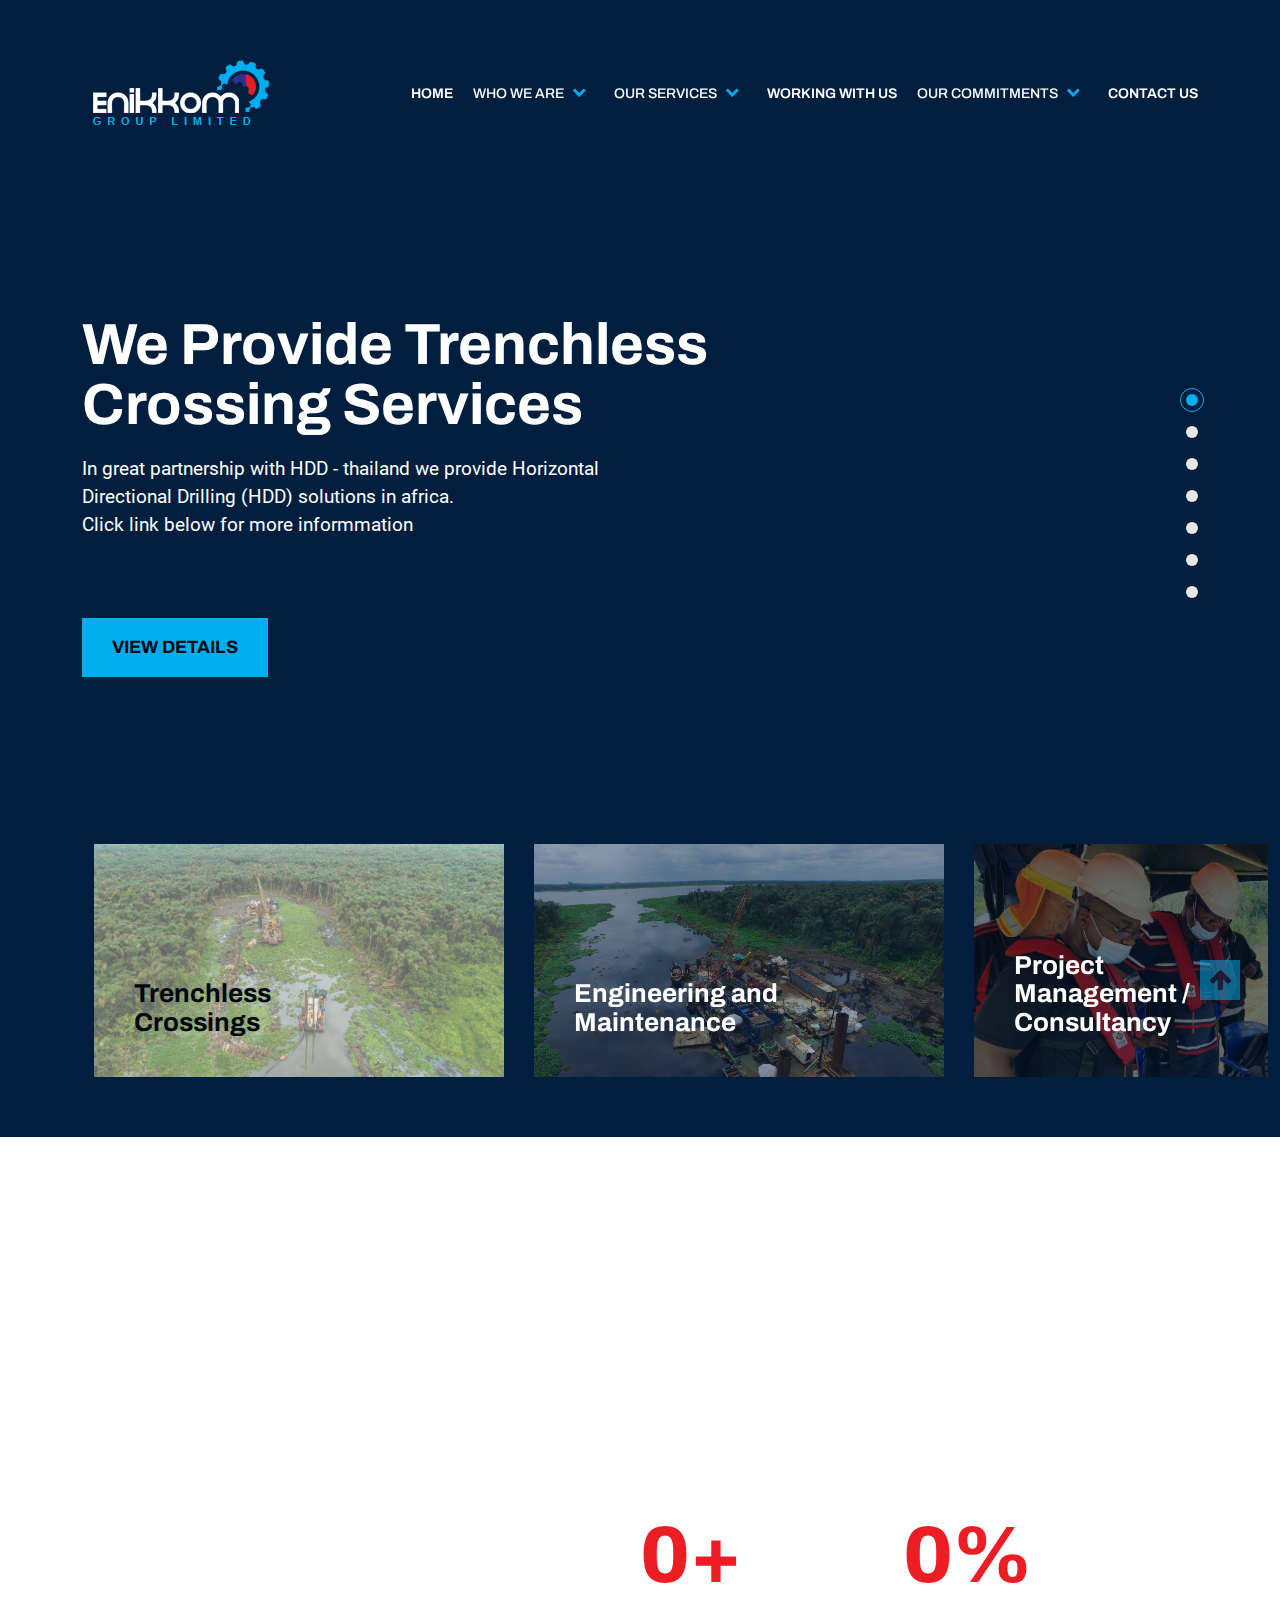
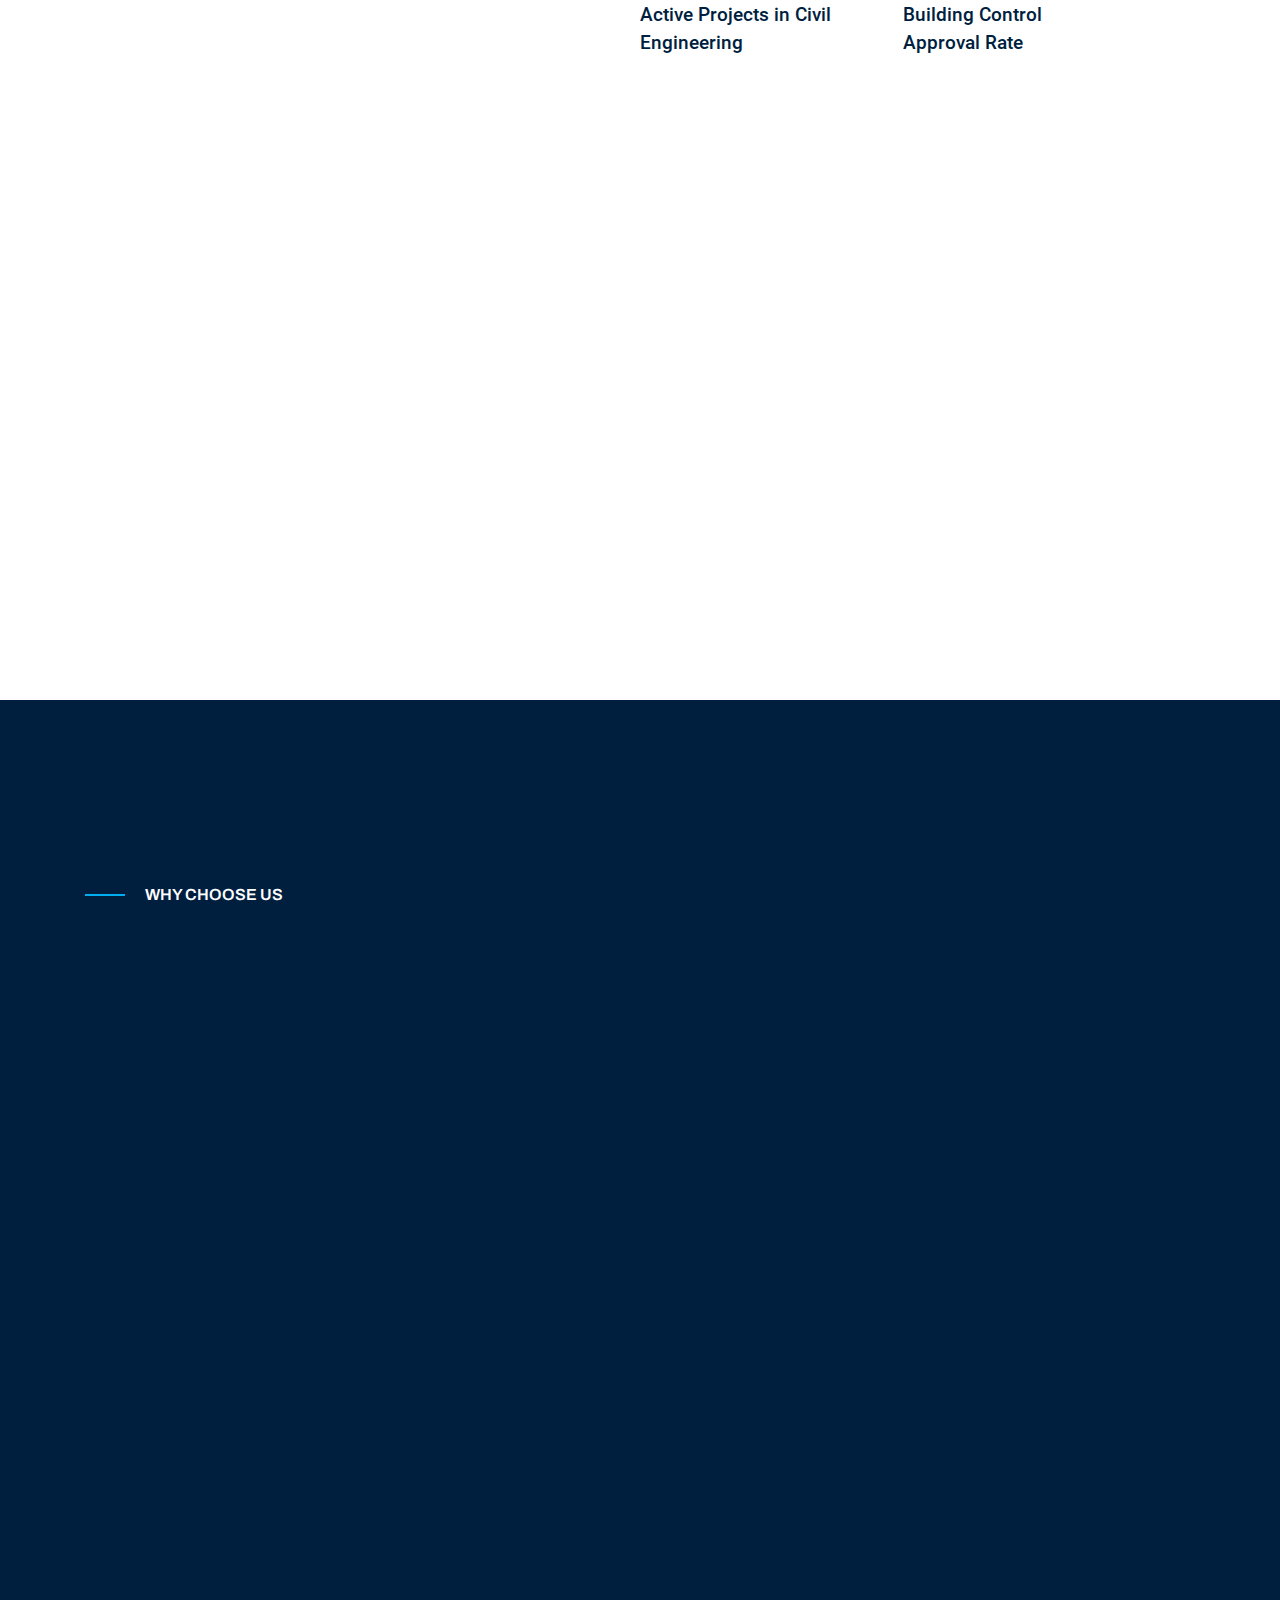
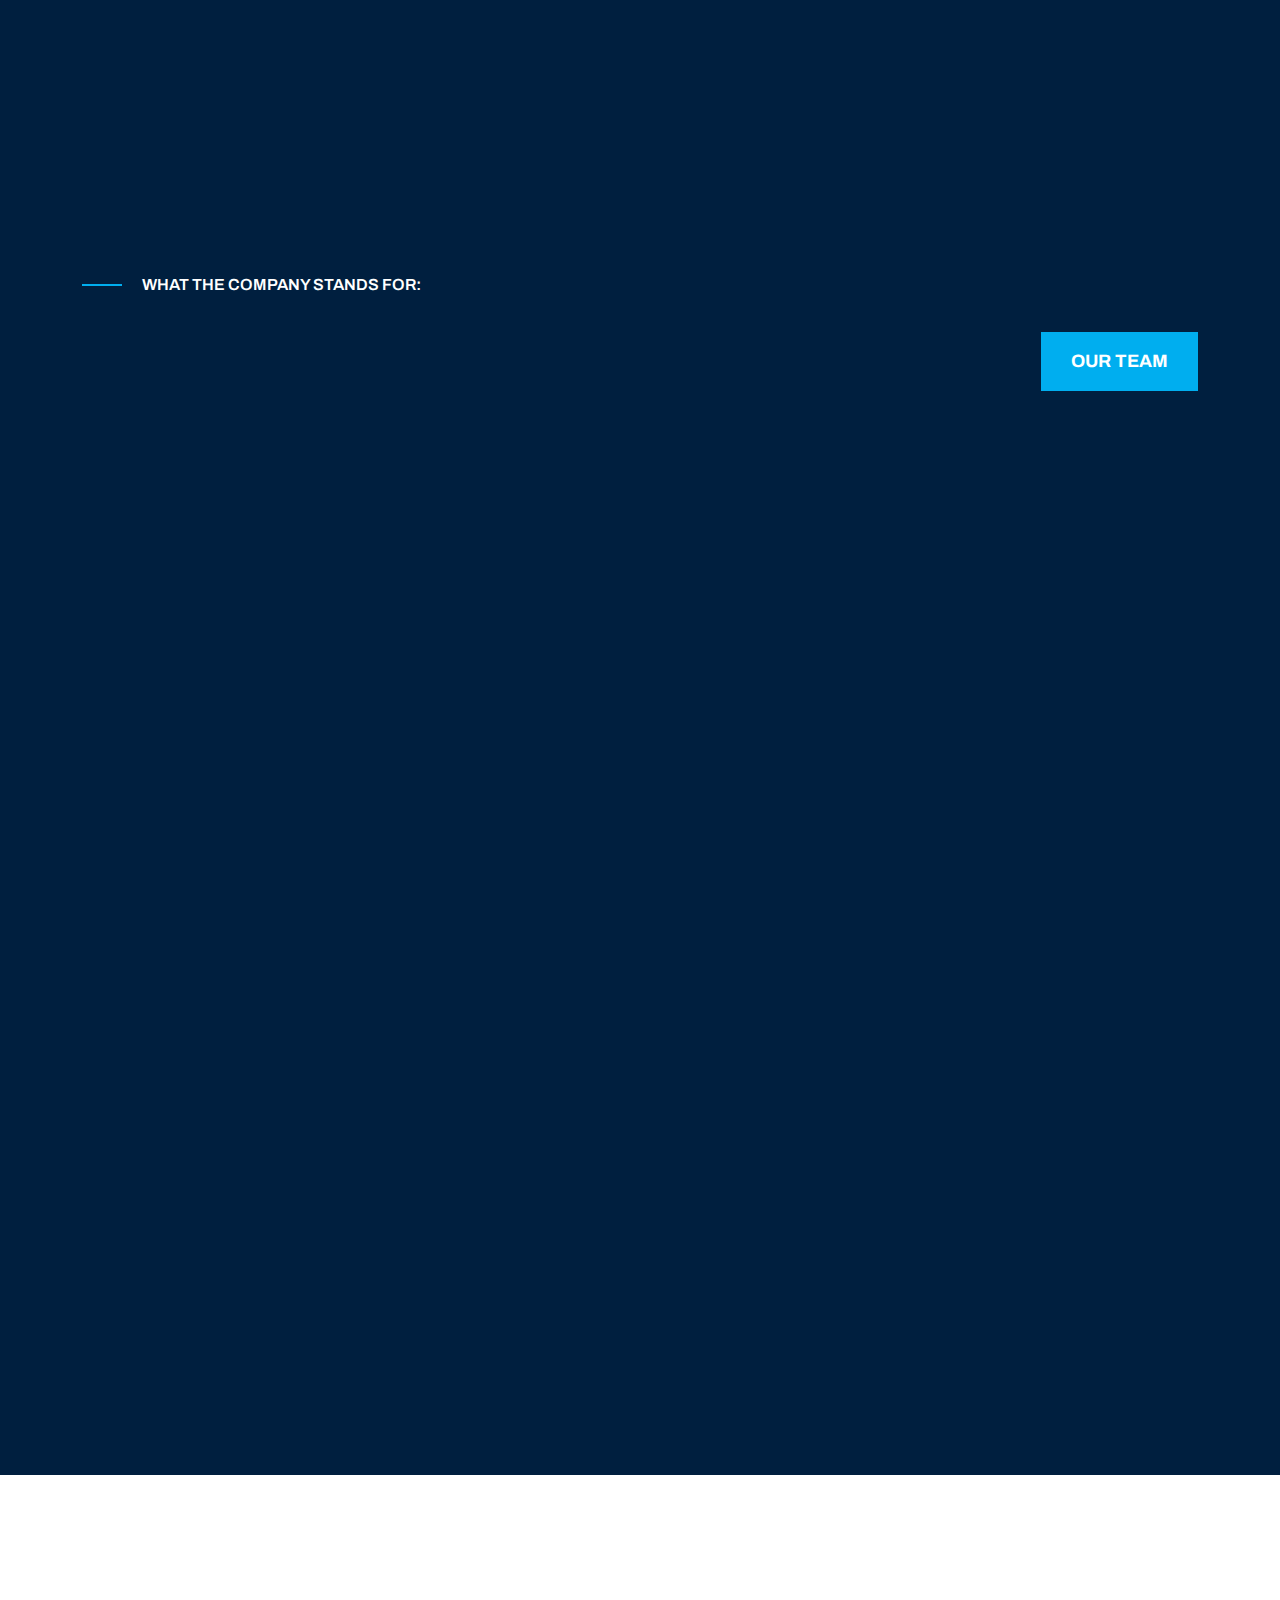
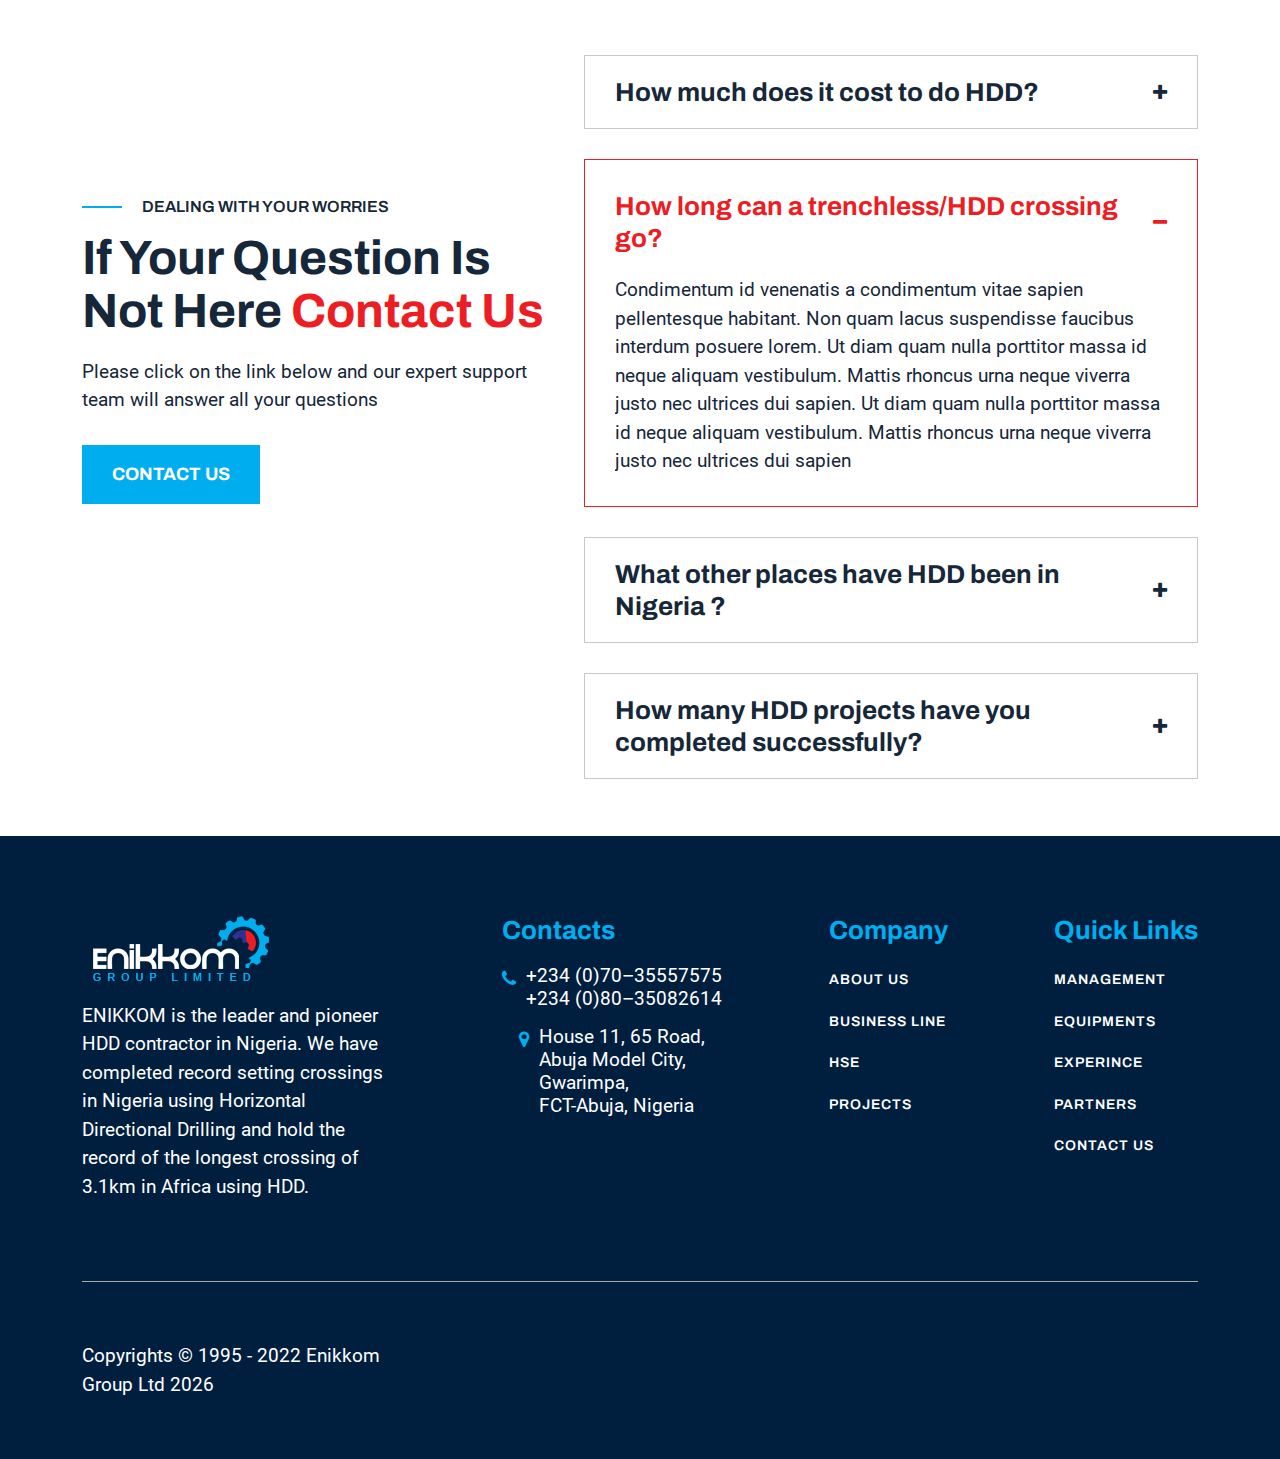
==== commit 74091963: "updated the index page to client request" ====
--- a/index.html
+++ b/index.html
@@ -13,6 +13,9 @@
             <link rel="stylesheet" href="css/index.css" />
             <link rel="stylesheet" href="css/index2.css" />
             <link rel="stylesheet" href="css/enikkom.css" />
+
+           
+
         </head>
         <body>
 
@@ -83,20 +86,23 @@
 
             <!--  HOMEPAGE CONTENT START  -->
             <main>
+
+
+<!-- End revolution slider -->
                 <!--  slide show -->
                 <section class="hero primary-bg">
                     <span class="hero_overlay"></span>
                     <div class="container container--slider d-flex flex-wrap justify-content-center">
                         <div class="wrapper col-lg-11">
                             <ul class="hero_slider d-flex">
-                                <li class="hero_slider-slide hero_slider-slide--01" data-bg="img/4.jpg">
+                                <li class="hero_slider-slide hero_slider-slide--01" data-bg="img/14.jpg">
                                     <div class="hero_slider-slide_content section_header">
-                                        <span class="subtitle subtitle--extended">Our services</span>
-                                        <h2 class="title">Trenchless</h2>
-                                        <h2 class="title">Crossings</h2>
-                                        
+                                       
+                                        <h2 class="title">We Provide Trenchless </h2>
+                                        <h2 class="title"> Crossing Services</h2>
+                                      <p class="text"> In great partnership with HDD - thailand we provide Horizontal Directional Drilling (HDD) solutions in africa. <br>Click link below for more informmation  </p>
                                         <br>
-                                        <a class="btn" href="services.html">Service details</a>
+                                        <a class="btn" href="services.html">View details</a>
                                     </div>
                                 </li>
                                 <li class="hero_slider-slide hero_slider-slide--02" data-bg="img/5.jpg">
@@ -172,7 +178,7 @@
                     </div>
                     <div class="container-fluid container--thumbs">
                         <ul class="hero_thumbs">
-                            <li class="hero_thumbs-thumb is-current" data-bg="img/4.jpg">
+                            <li class="hero_thumbs-thumb is-current" data-bg="img/14.jpg">
                                 <div class="hero_thumbs-thumb_inner d-flex flex-column justify-content-end">
                                     <span class="overlay"></span>
                                     <h4 class="title">Trenchless
@@ -599,8 +605,8 @@
                             </div>
                             <div class="team_main col-12 col-lg-6">
                                 <p class="team_main-text" data-aos="fade-right" data-aos-duration="300">
-                                    We specifically handle Pipeline Construction (Land & Swamp, <br>Offshore, Horizontal Directional Drilling-HDD, <br>Horizontal Drilling – Thrust Boring), Steel and Metal Fabrication<br> (Storage Tanks, Process works), Dredging Works, 
-                                    Civil Construction <br>(Piling, Jetty, Bridges), and project financing of Turnkey Projects.
+                                    We specifically handle Pipeline Construction (Land & <br>Swamp, Offshore, Horizontal Directional Drilling-HDD, <br>Horizontal Drilling – Thrust Boring), Steel and Metal <br>Fabrication (Storage Tanks, Process works), Dredging <br>Works, 
+                                    Civil Construction (Piling, Jetty, Bridges), and <br>project financing of Turnkey Projects.
                                 </p>
                                 
                             </div>
@@ -873,5 +879,7 @@
             <script src="js/index_alt.min.js"></script>
             <script src="js/common.min.js"></script>
             <script src="js/index.min.js"></script>
+            
+
         </body>
     </html>--- a/css/icomoon.css
+++ b/css/icomoon.css
@@ -72,7 +72,8 @@
 }
 
 .icon-star:before {
-    content: "\e90e"
+    content: "\e90e";
+    color: #ffc631;
 }
 
 .icon-bookmark:before {
--- a/css/index.css
+++ b/css/index.css
@@ -1,15 +1,4 @@
-/**
- * Axial
- * Axial Construct is a universal template for factories, industry, construction, architecture, factories, mechanics, energy
- * Exclusively on https://1.envato.market/axial-html
- *
- * @encoding        UTF-8
- * @version         1.0.4
- * @copyright       (C) 2018 - 2022 Merkulove ( https://merkulov.design/ ). All rights reserved.
- * @license         Envato License https://1.envato.market/KYbje
- * @contributors    Lamber Lilit (winter.rituel@gmail.com)
- * @support         help@merkulov.design
- **/
+
 * {
     margin: 0;
     padding: 0;
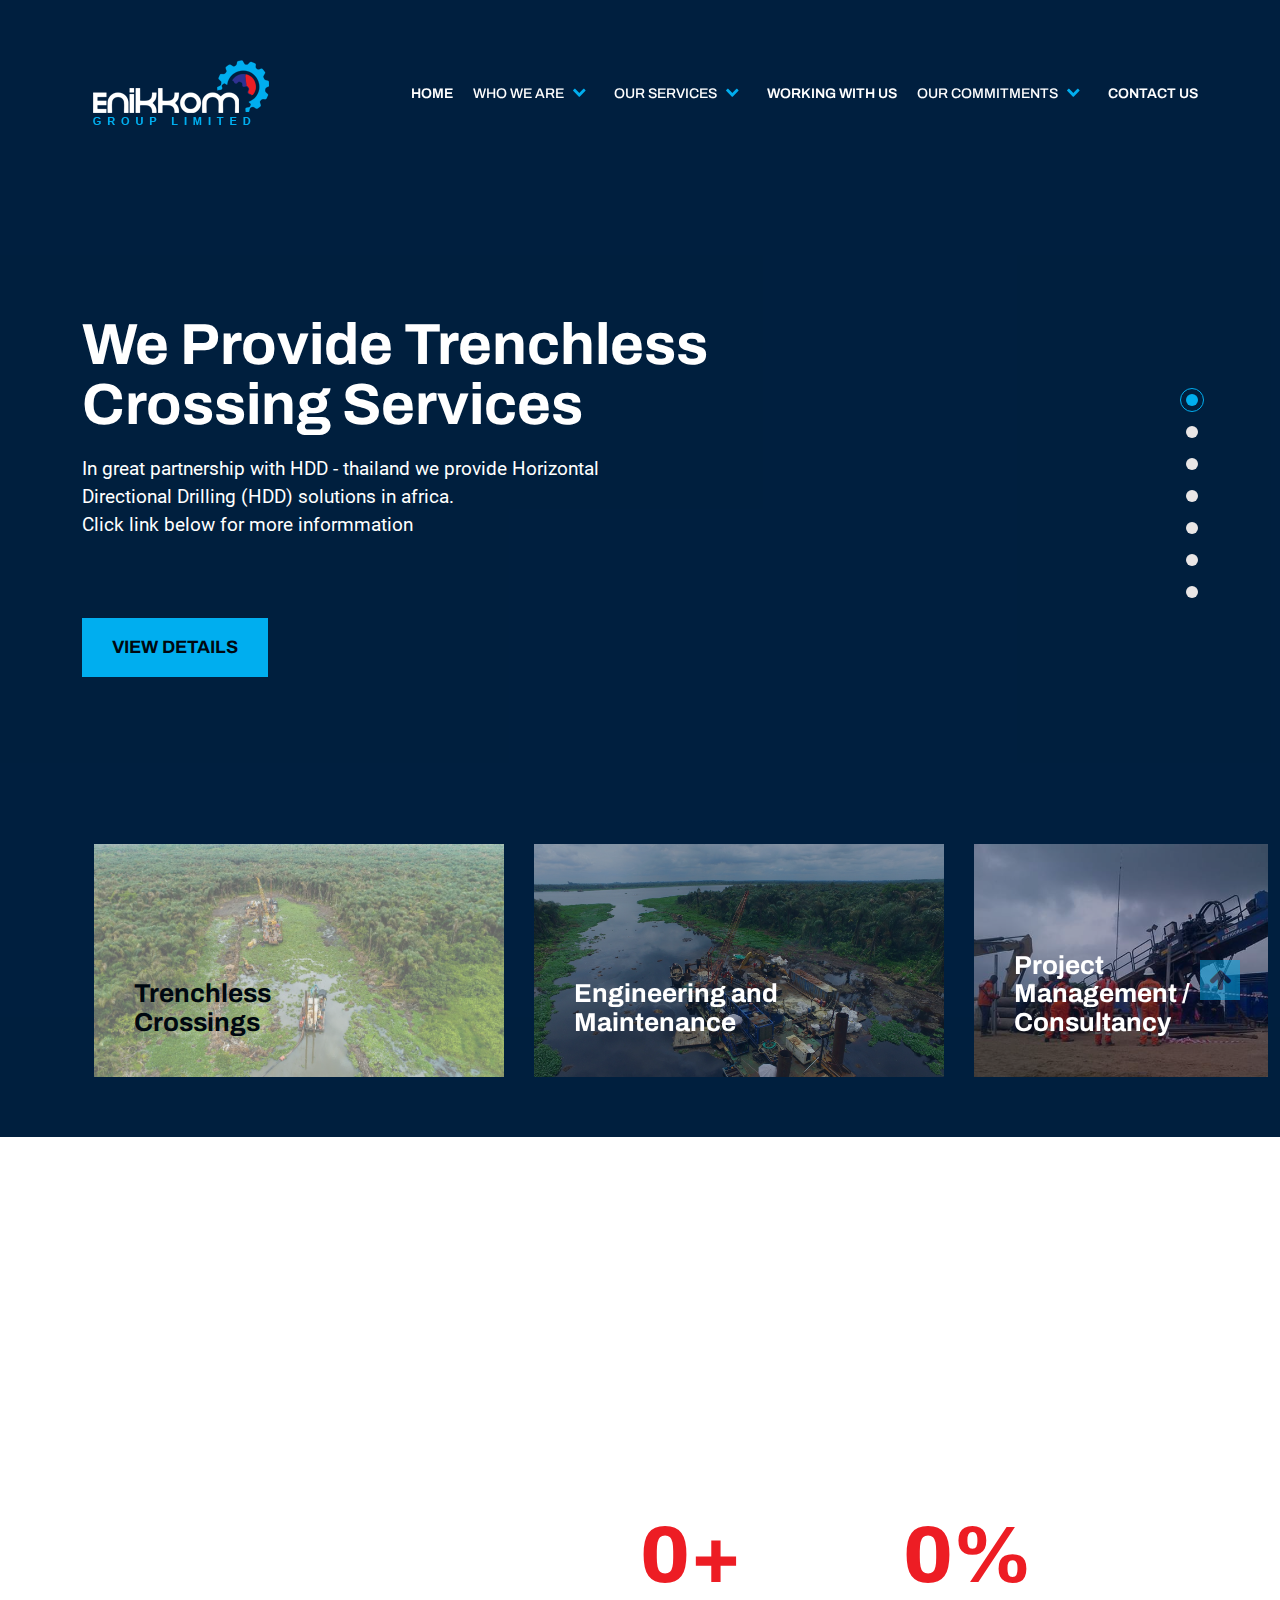
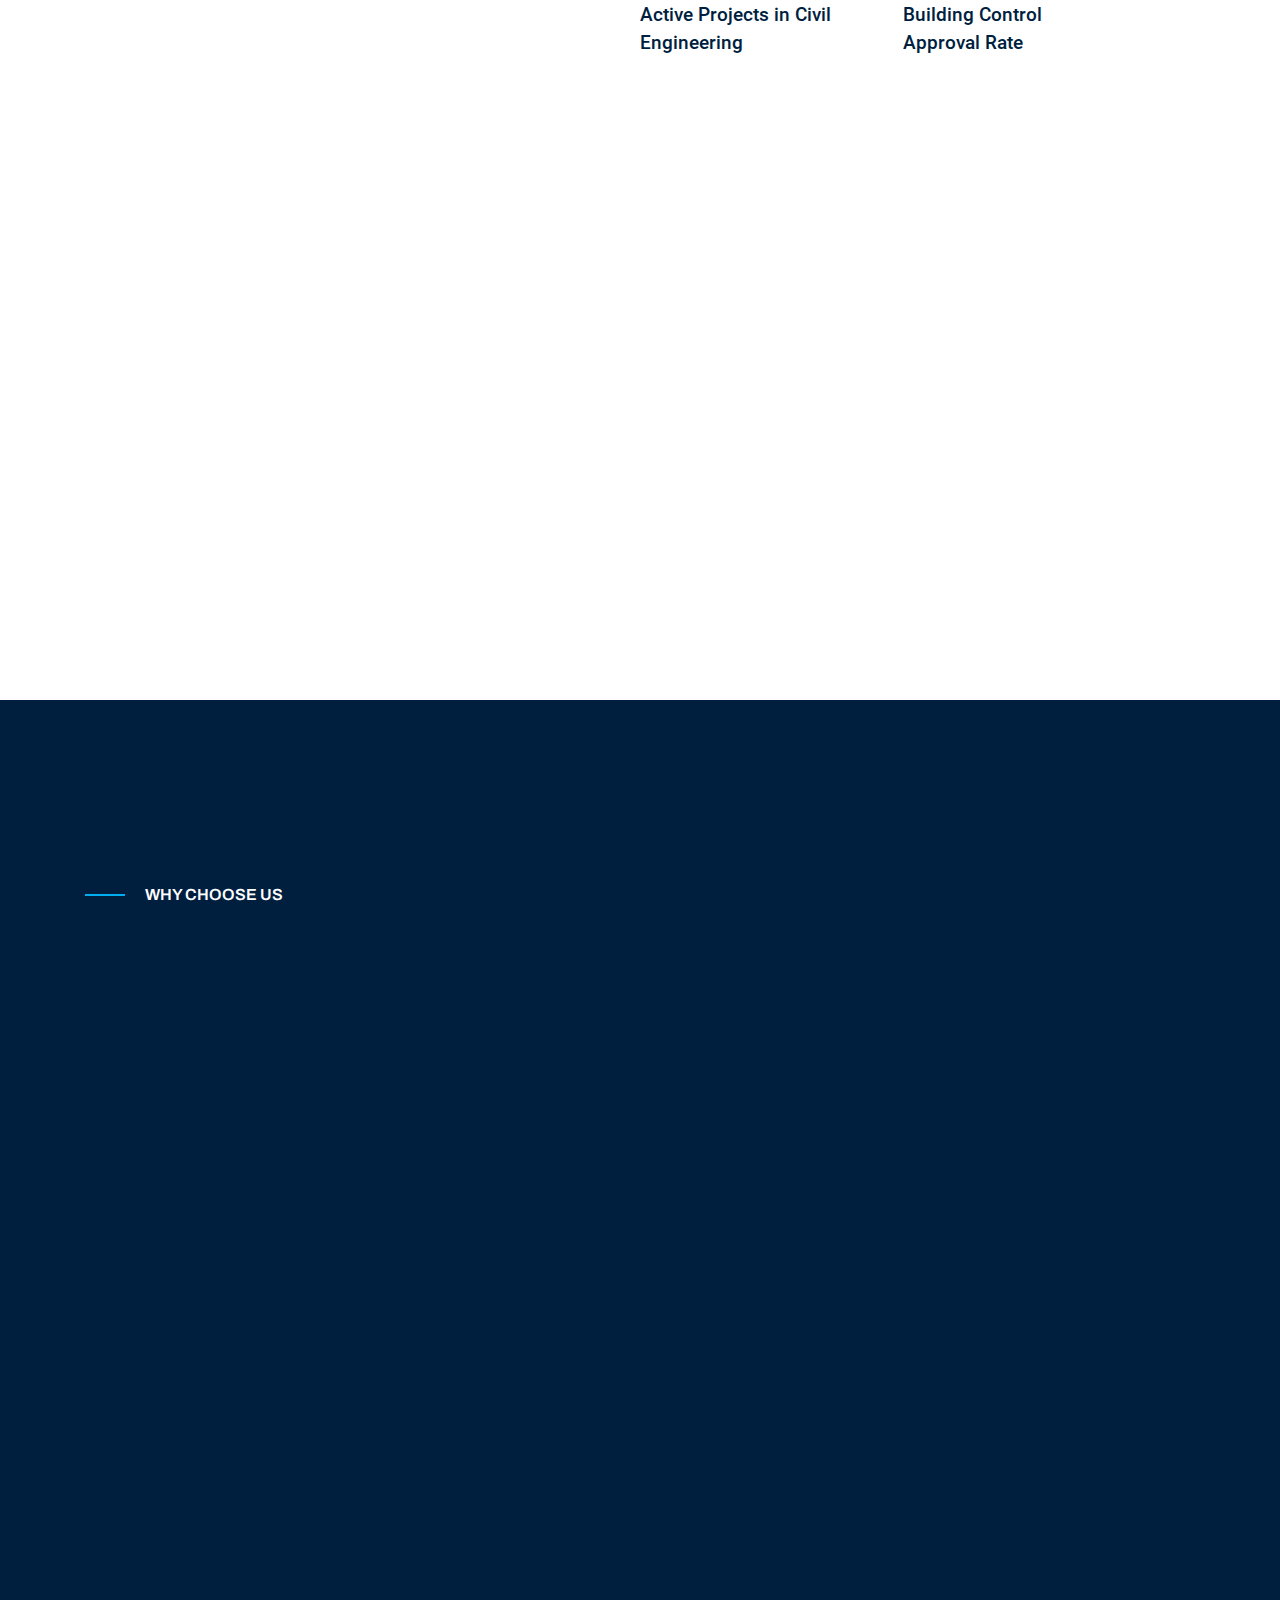
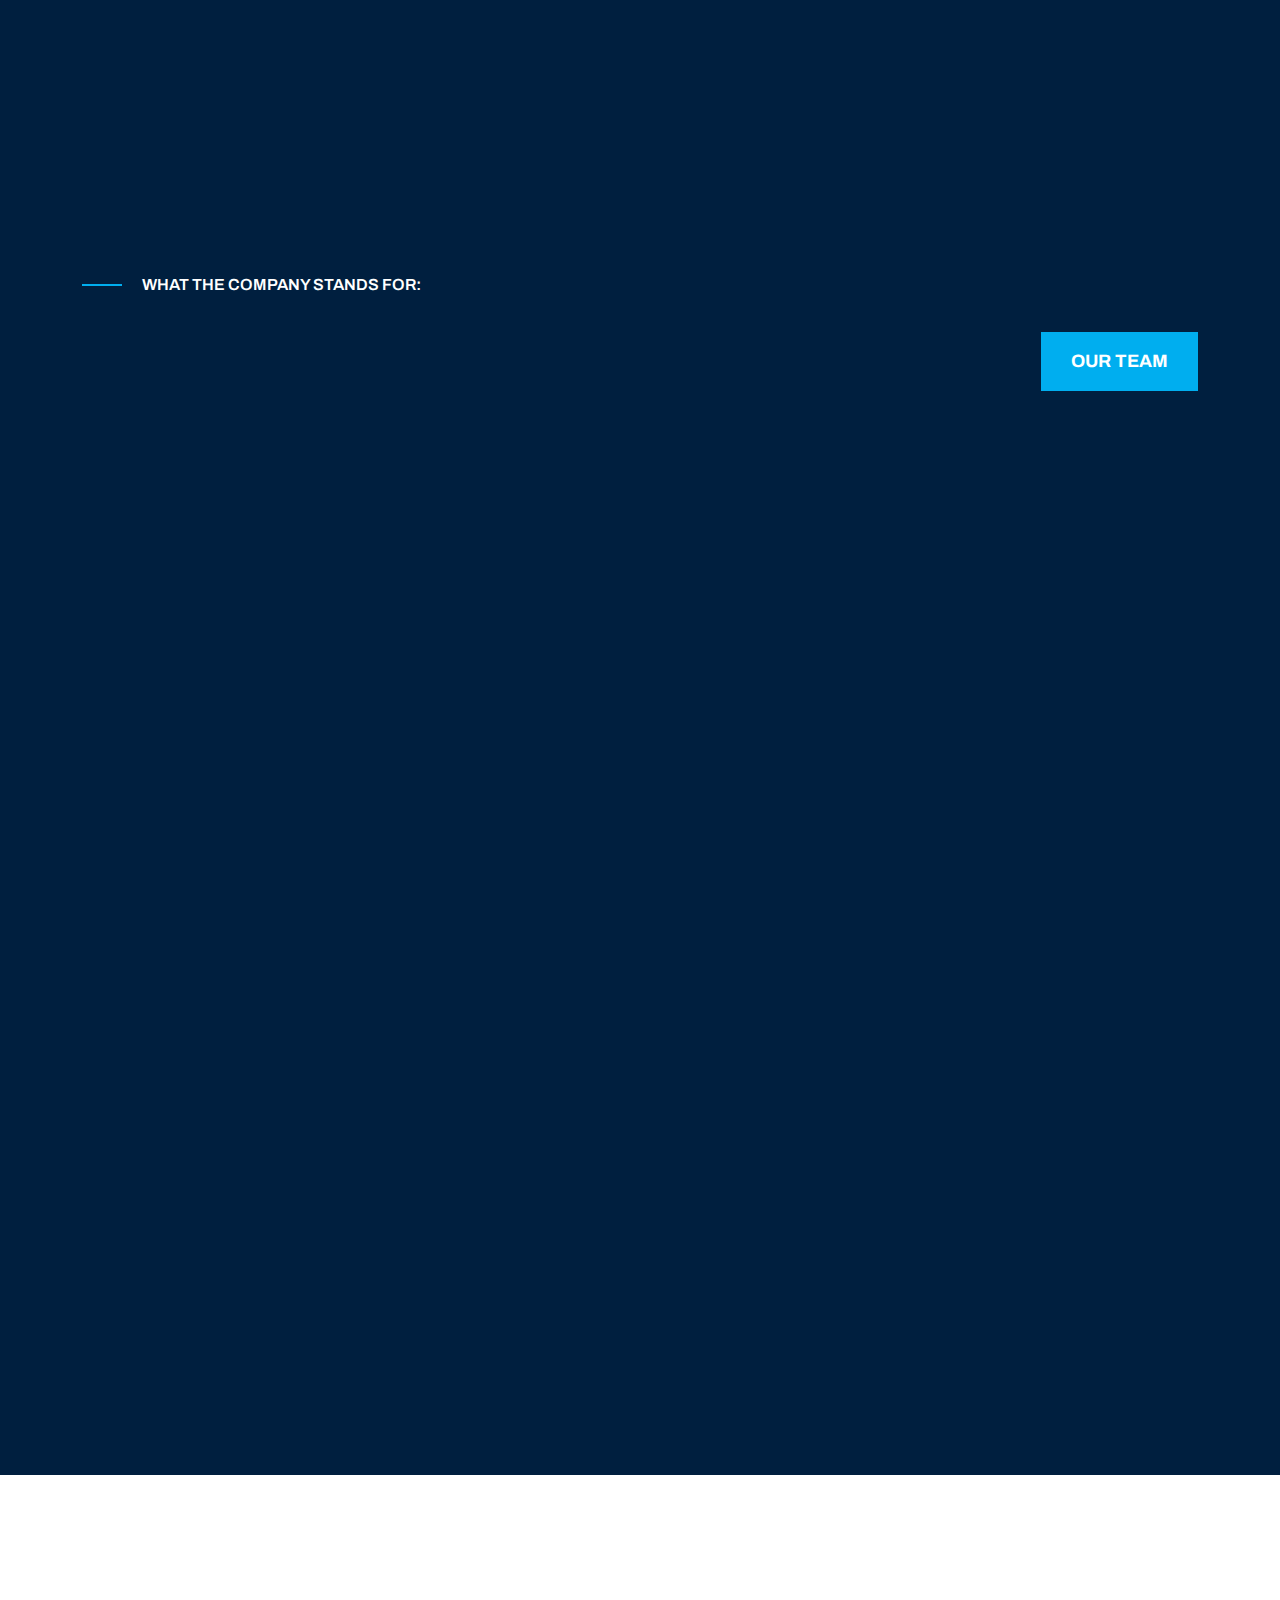
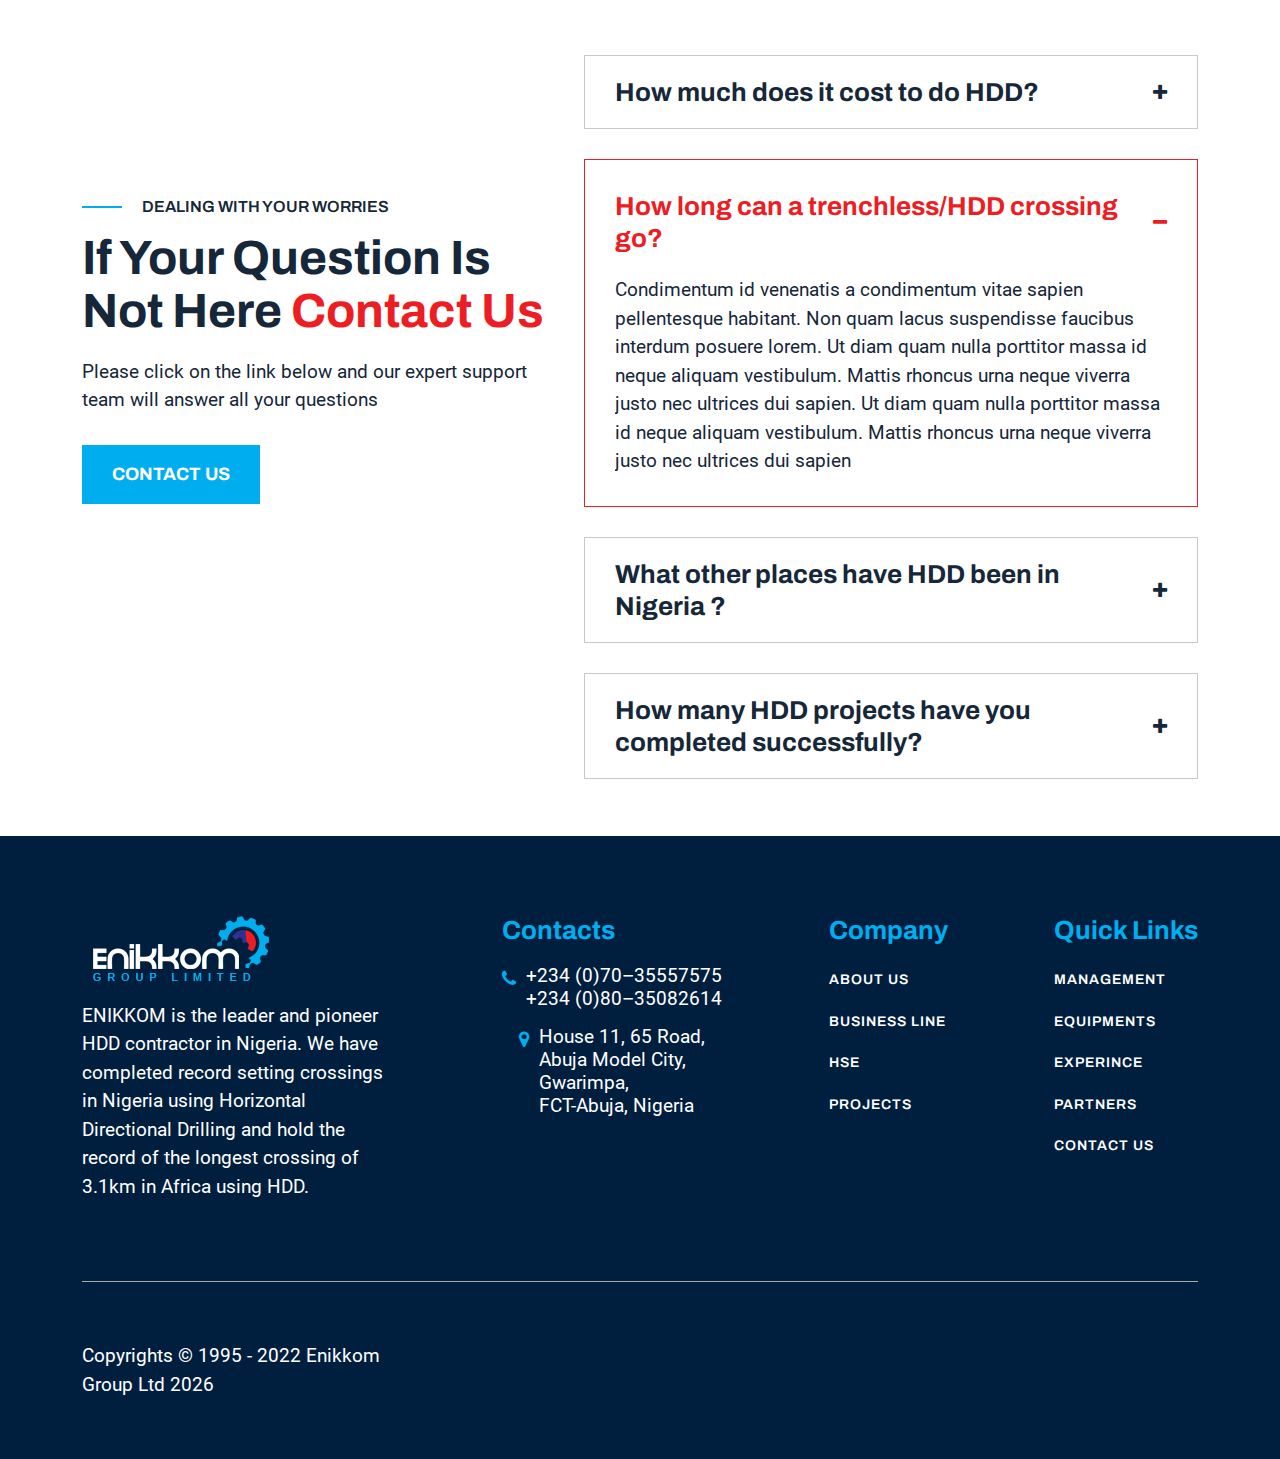
==== commit 974d7c66: "link for the horizontal direction drilling has been applied" ====
--- a/index.html
+++ b/index.html
@@ -102,7 +102,7 @@
                                         <h2 class="title"> Crossing Services</h2>
                                       <p class="text"> In great partnership with HDD - thailand we provide Horizontal Directional Drilling (HDD) solutions in africa. <br>Click link below for more informmation  </p>
                                         <br>
-                                        <a class="btn" href="services.html">View details</a>
+                                        <a class="btn" href="hdd-thailand.html">View details</a>
                                     </div>
                                 </li>
                                 <li class="hero_slider-slide hero_slider-slide--02" data-bg="img/5.jpg">
@@ -114,7 +114,7 @@
                                         <a class="btn" href="services.html">Service details</a>
                                     </div>
                                 </li>
-                                <li class="hero_slider-slide hero_slider-slide--03" data-bg="img/8.jpg">
+                                <li class="hero_slider-slide hero_slider-slide--03" data-bg="img/4.jpg">
                                     <div class="hero_slider-slide_content section_header">
                                         <span class="subtitle subtitle--extended">Our services</span>
                                         <h2 class="title">Project </h2>
@@ -192,7 +192,7 @@
                                         and Maintenance</h4>
                                 </div>
                             </li>
-                            <li class="hero_thumbs-thumb" data-bg="img/8.jpg">
+                            <li class="hero_thumbs-thumb" data-bg="img/4.jpg">
                                 <div class="hero_thumbs-thumb_inner d-flex flex-column justify-content-end">
                                     <span class="overlay"></span>
                                     <h4 class="title">Project
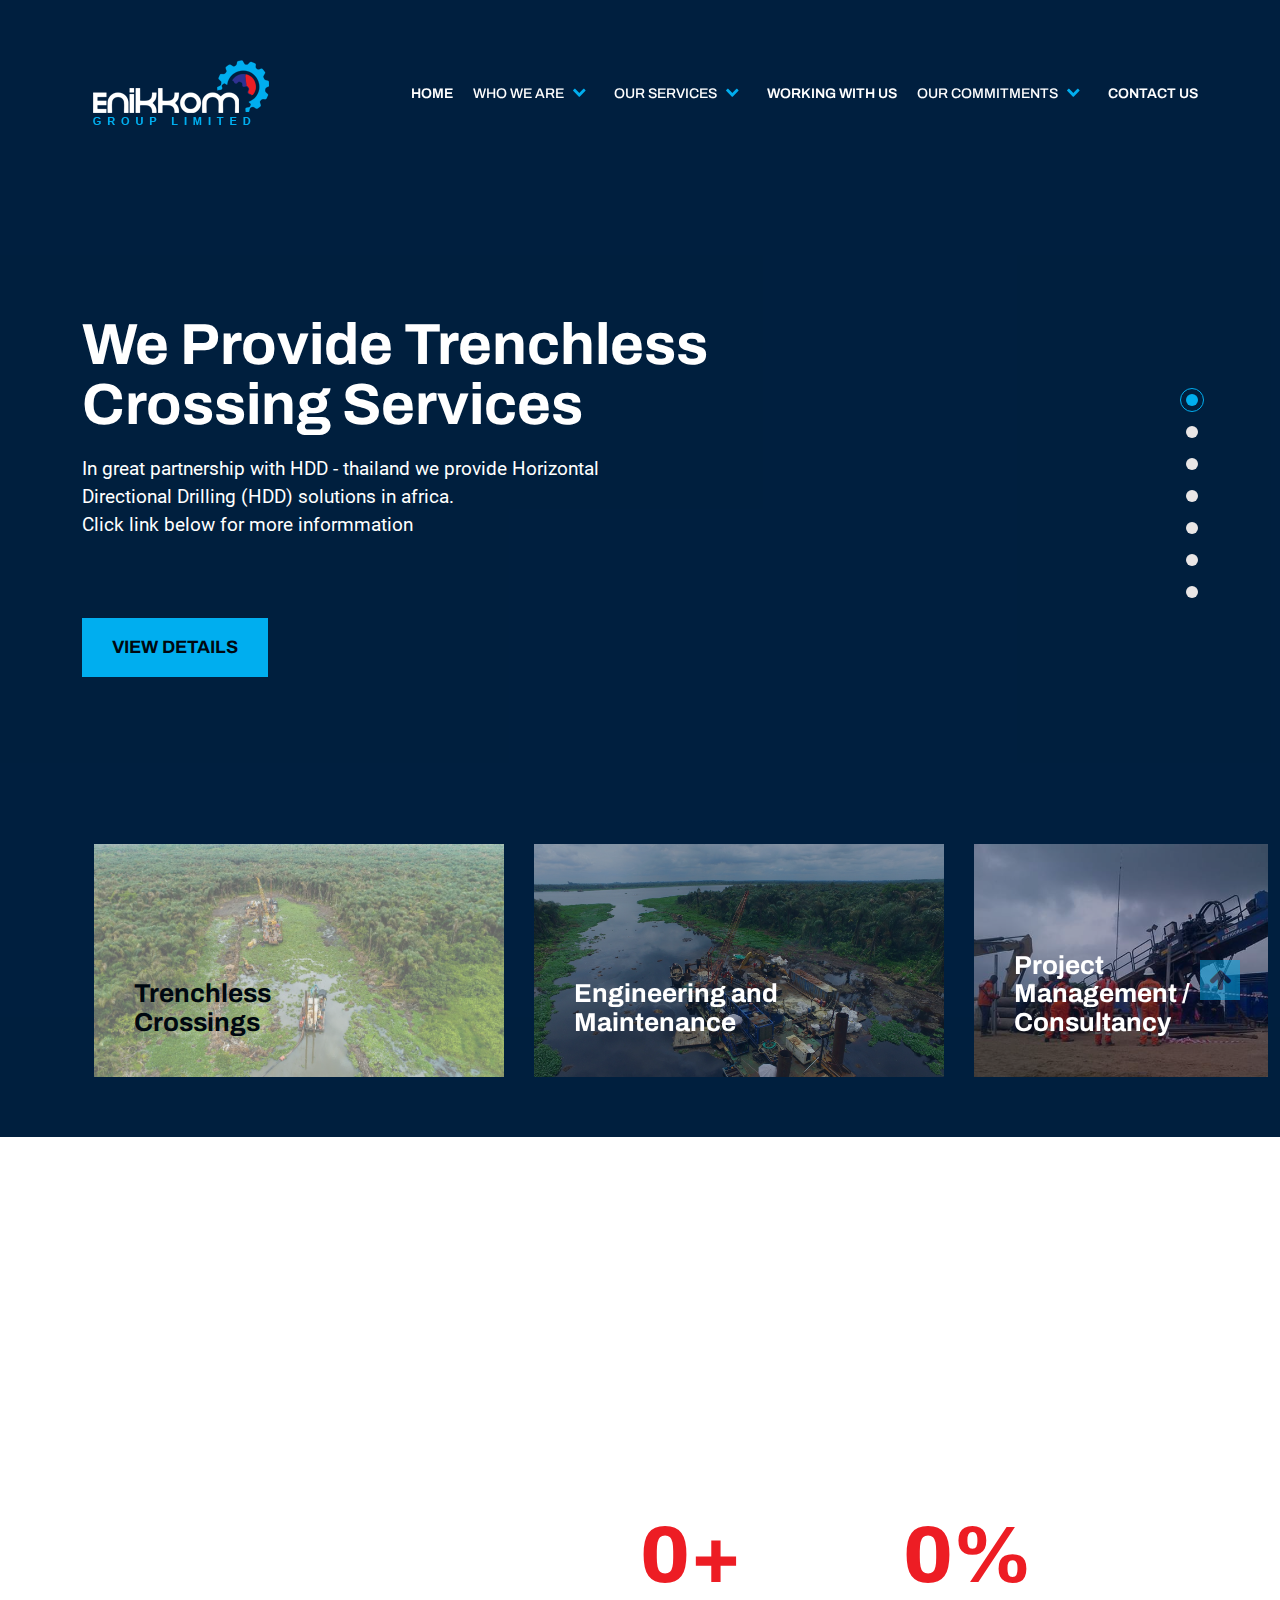
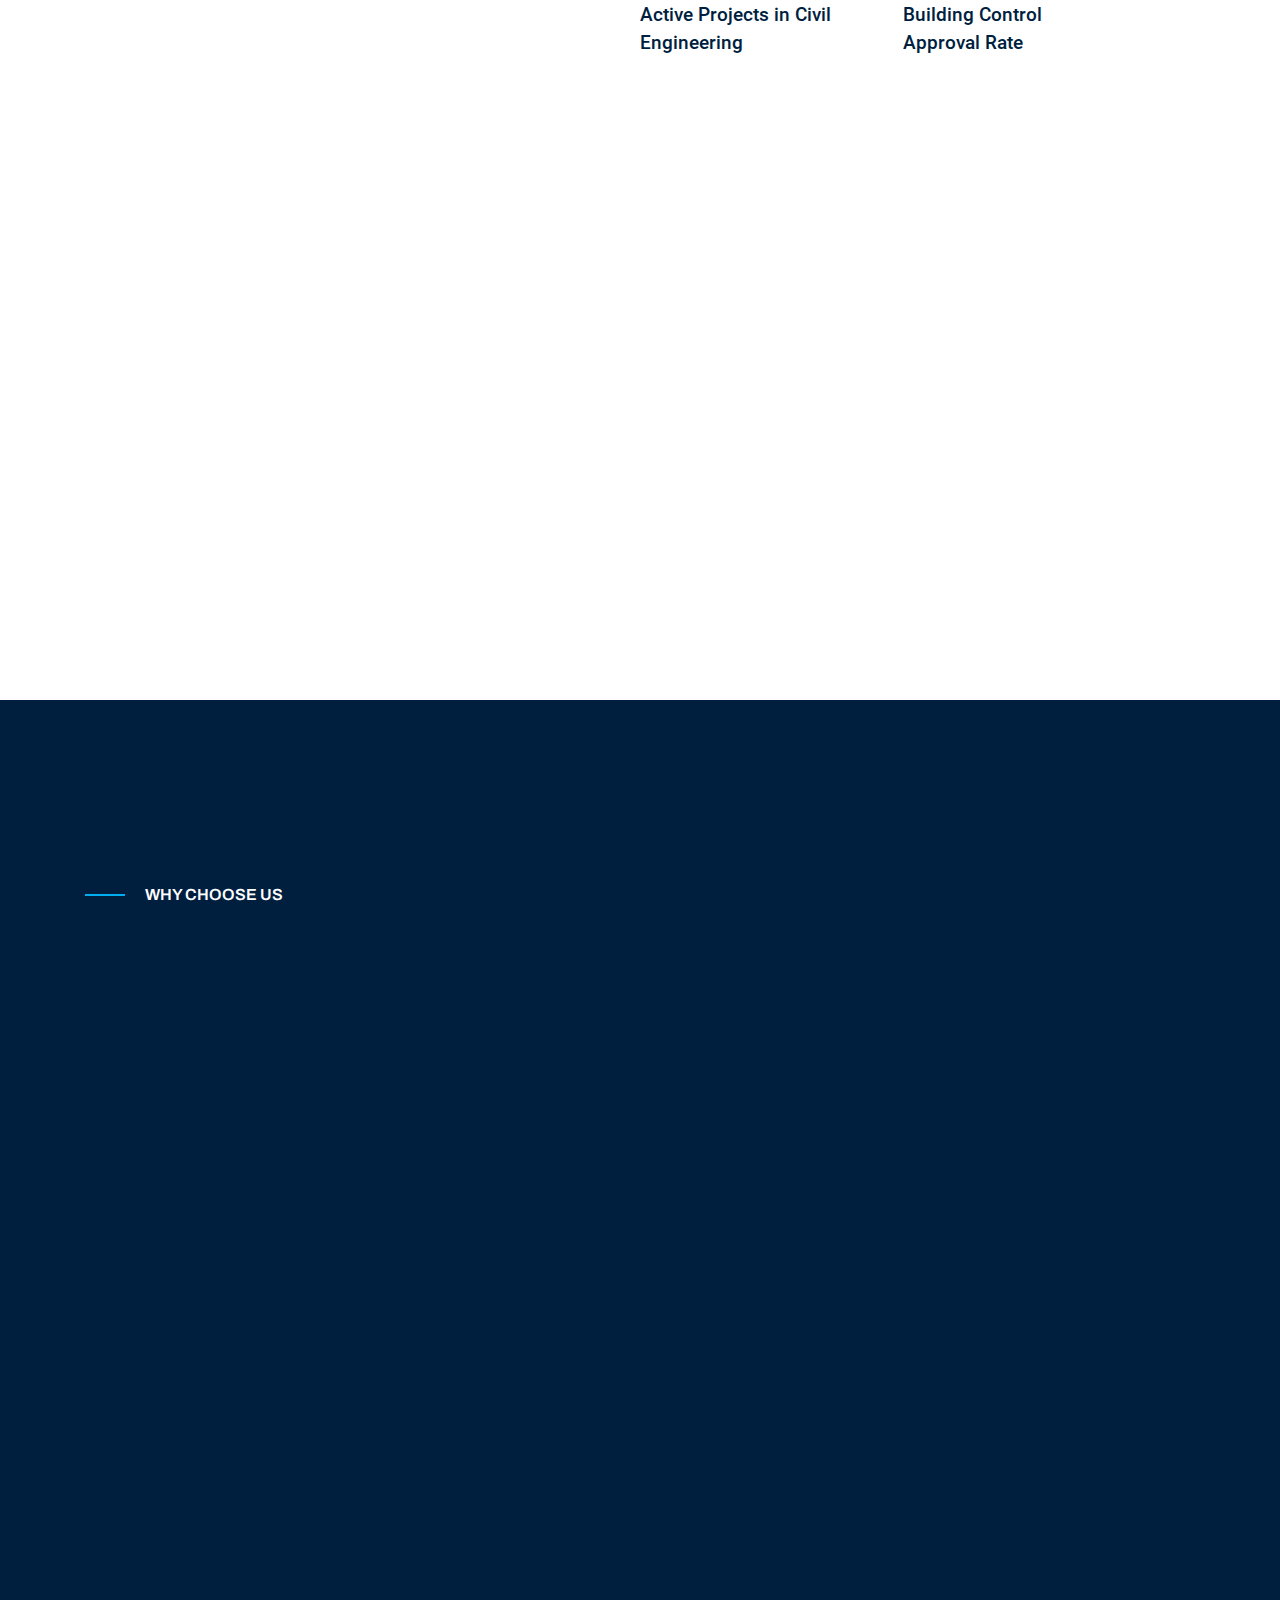
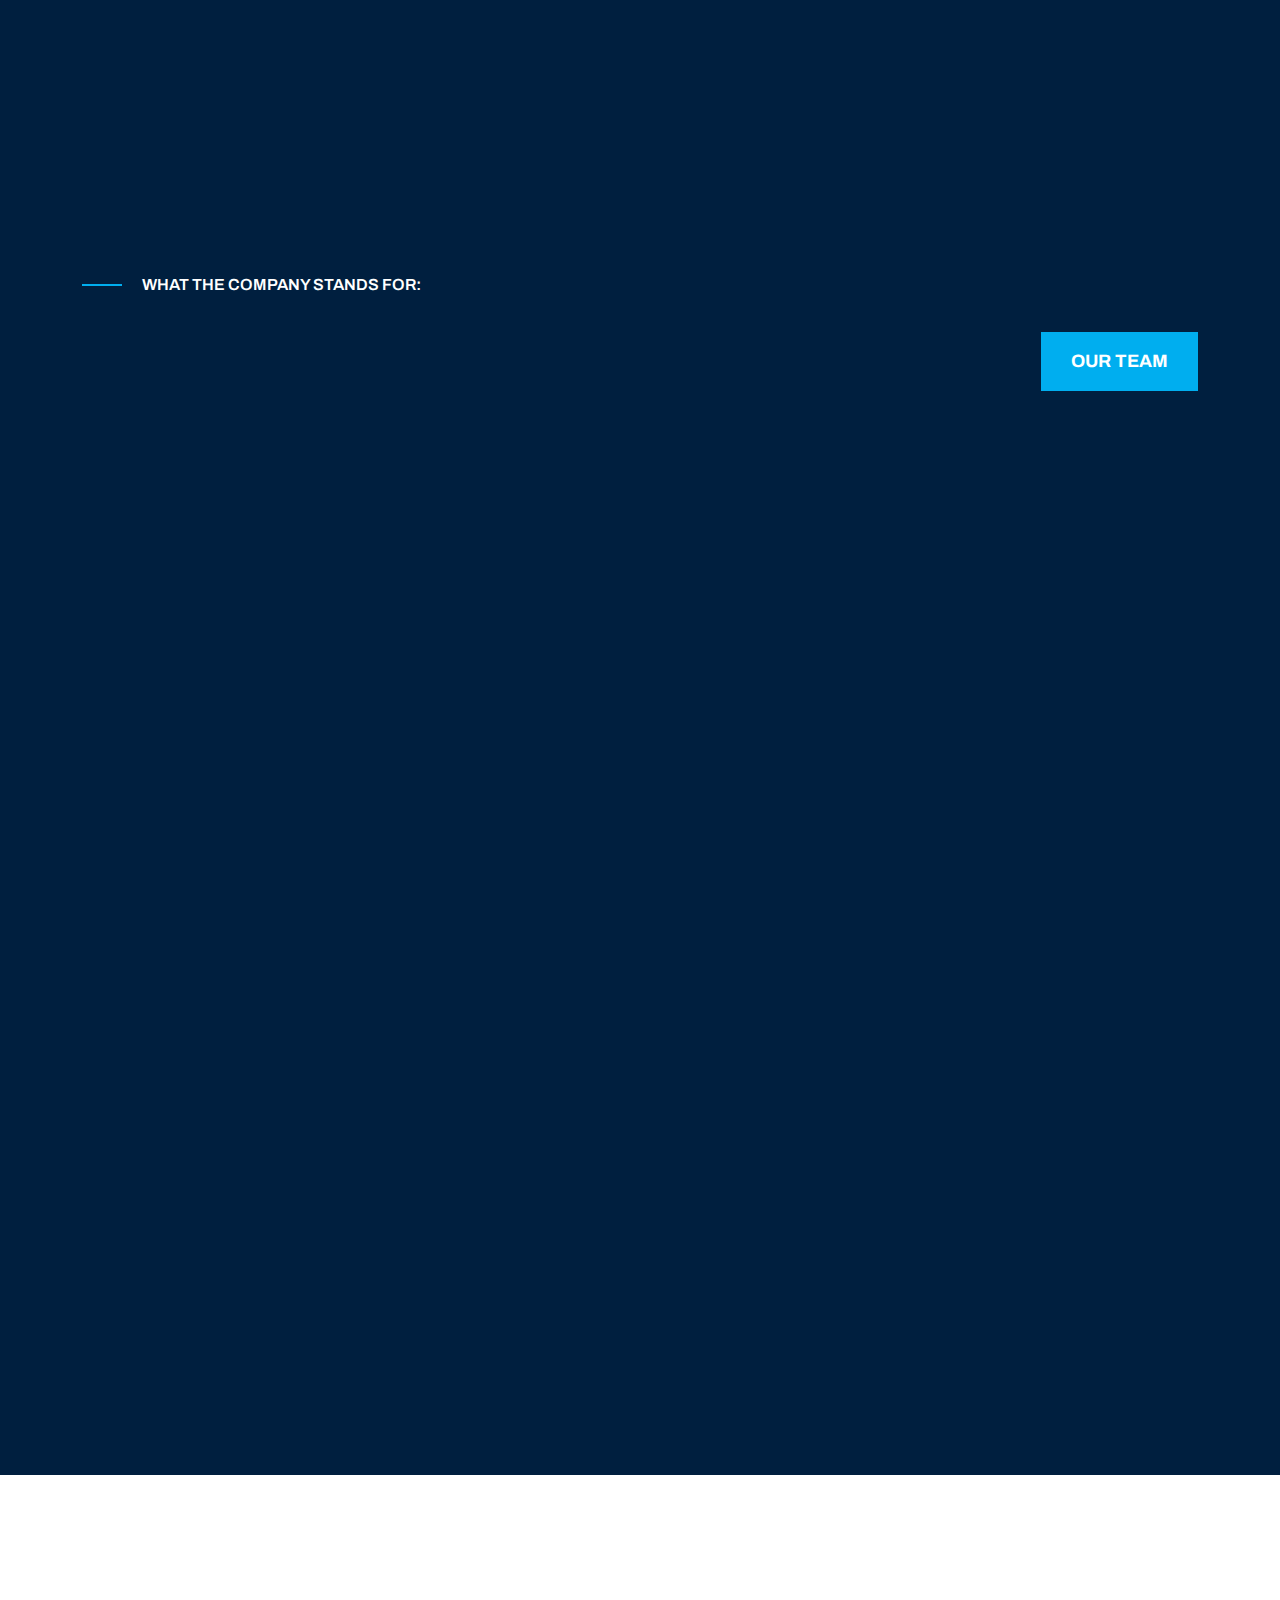
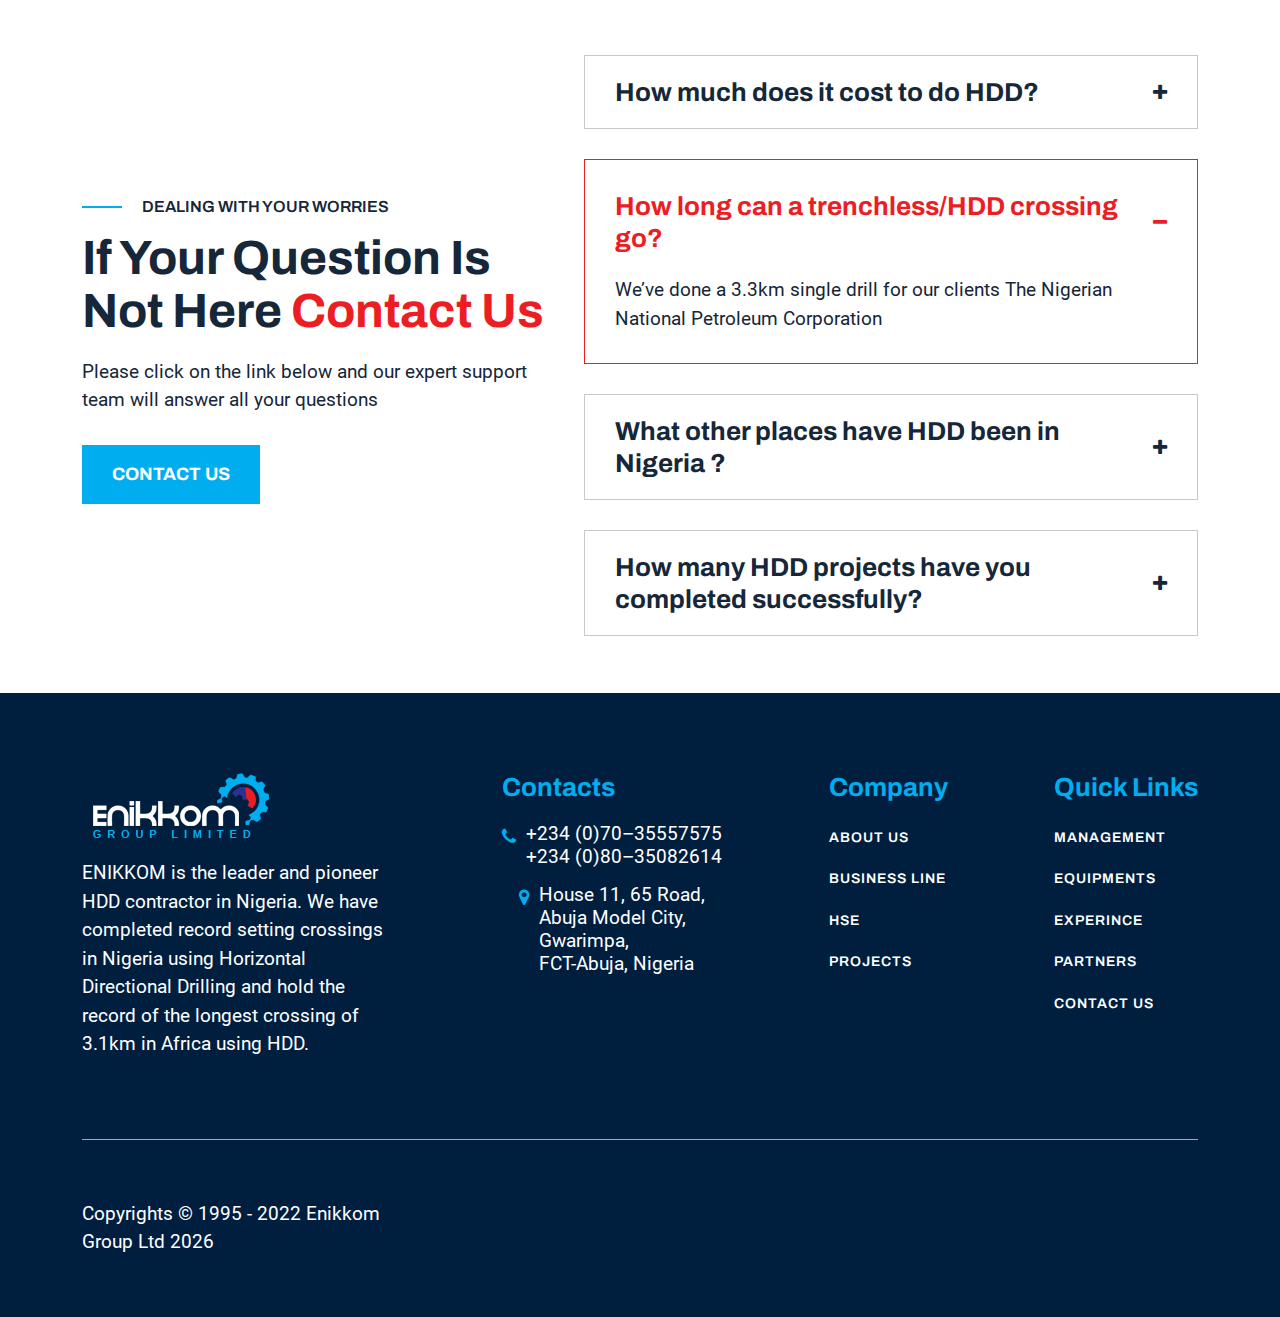
==== commit e3b3c8ce: "updates to the project" ====
--- a/index.html
+++ b/index.html
@@ -38,8 +38,8 @@
                                     </button>
                                     <div class="dropdown-content">
                                         <a class="link link--single" href="about-us.html" data-page="projects2">about us</a>
-                                    <a class="link link--single" href="corevalues.html" data-page="single-project">Core Values</a>
-                                    <a class="link link--single" href="Ennikom-companies.html" data-page="single-project">Enikkom group companies</a>
+                                    <a class="link link--single" href="#" data-page="single-project">Core Values</a>
+                                    
                                 </div>
                                 </li>
                                 <li class="list-item">
@@ -48,11 +48,11 @@
                                     </button>
                                     <div class="dropdown-content">
                                         <a class="link link--single" href="services.html" data-page="projects2">What we do</a>
-                                    <a class="link link--single" href="equipments.html" data-page="single-project">Our Equipments</a>
+                                    <a class="link link--single" href="#" data-page="single-project">Our Equipments</a>
                                 </div>
                                 </li>
                                 <li class="list-item"> 
-                                    <a class="link link--single" href="wws.html" data-page="about">
+                                    <a class="link link--single" href="#" data-page="about">
                                         working with us
                                     </a>
                                 </li>
@@ -61,9 +61,9 @@
                                         Our Commitments <i class="icon-chevron_right icon"></i>
                                     </button>
                                     <div class="dropdown-content">
-                                        <a class="link link--single" href="ethics.html" data-page="projects">Ethics</a>
-                                        <a class="link link--single" href="health.html" data-page="projects2">Health and safety</a>
-                                        <a class="link link--single" href="enviroment.html" data-page="single-project">Environment</a>
+                                        <a class="link link--single" href="#" data-page="projects">Ethics</a>
+                                        <a class="link link--single" href="#" data-page="projects2">Health and safety</a>
+                                        <a class="link link--single" href="#" data-page="single-project">Environment</a>
                                     </div>
                                 </li>
                             
@@ -690,9 +690,7 @@
                                 </button>
                                 <div id="collapseOne" class="faq_accordion-content accordion-content collapse">
                                     <p class="text">
-                                        Condimentum id venenatis a condimentum vitae sapien pellentesque habitant. Non quam lacus suspendisse
-                                        faucibus interdum posuere lorem. Ut diam quam nulla porttitor massa id neque aliquam vestibulum. Mattis
-                                        rhoncus urna neque viverra justo nec ultrices dui sapien
+                                        Over 100km and counting. We have done Pipeline installations by HDD in various and worse terrains 
                                     </p>
                                 </div>
                             </div>
@@ -710,10 +708,7 @@
                                 </button>
                                 <div id="collapseTwo" class="faq_accordion-content accordion-content collapse show">
                                     <p class="text">
-                                        Condimentum id venenatis a condimentum vitae sapien pellentesque habitant. Non quam lacus suspendisse
-                                        faucibus interdum posuere lorem. Ut diam quam nulla porttitor massa id neque aliquam vestibulum. Mattis
-                                        rhoncus urna neque viverra justo nec ultrices dui sapien. Ut diam quam nulla porttitor massa id neque
-                                        aliquam vestibulum. Mattis rhoncus urna neque viverra justo nec ultrices dui sapien
+                                        We’ve done a 3.3km single drill for our clients The Nigerian National Petroleum Corporation
                                     </p>
                                 </div>
                             </div>
@@ -731,8 +726,8 @@
                                 </button>
                                 <div id="collapseThree" class="faq_accordion-content accordion-content collapse">
                                     <p class="text">
-                                        Condimentum id venenatis a condimentum vitae sapien pellentesque habitant. Non quam lacus suspendisse
-                                        faucibus interdum posuere lorem. Ut diam quam nulla porttitor.
+                                        Our designs can go further than 50m below the ground. 
+We                                      carry out suitable soil investigations to determine proposed depth for all our crossings
                                     </p>
                                 </div>
                             </div>
@@ -750,12 +745,11 @@
                                 </button>
                                 <div id="collapseFour" class="faq_accordion-content accordion-content collapse">
                                     <p class="text">
-                                        Condimentum id venenatis a condimentum vitae sapien pellentesque habitant. Non quam lacus suspendisse
-                                        faucibus interdum posuere lorem. Ut diam quam nulla porttitor massa id neque aliquam vestibulum. Mattis
-                                        rhoncus urna neque viverra justo nec ultrices dui sapien. Ut diam quam nulla porttitor massa
+                                        This is dependent of the length of crossing different lengths with different installation duration
                                     </p>
                                 </div>
                             </div>
+                         
                         </div>
                     </div>
                 </section>
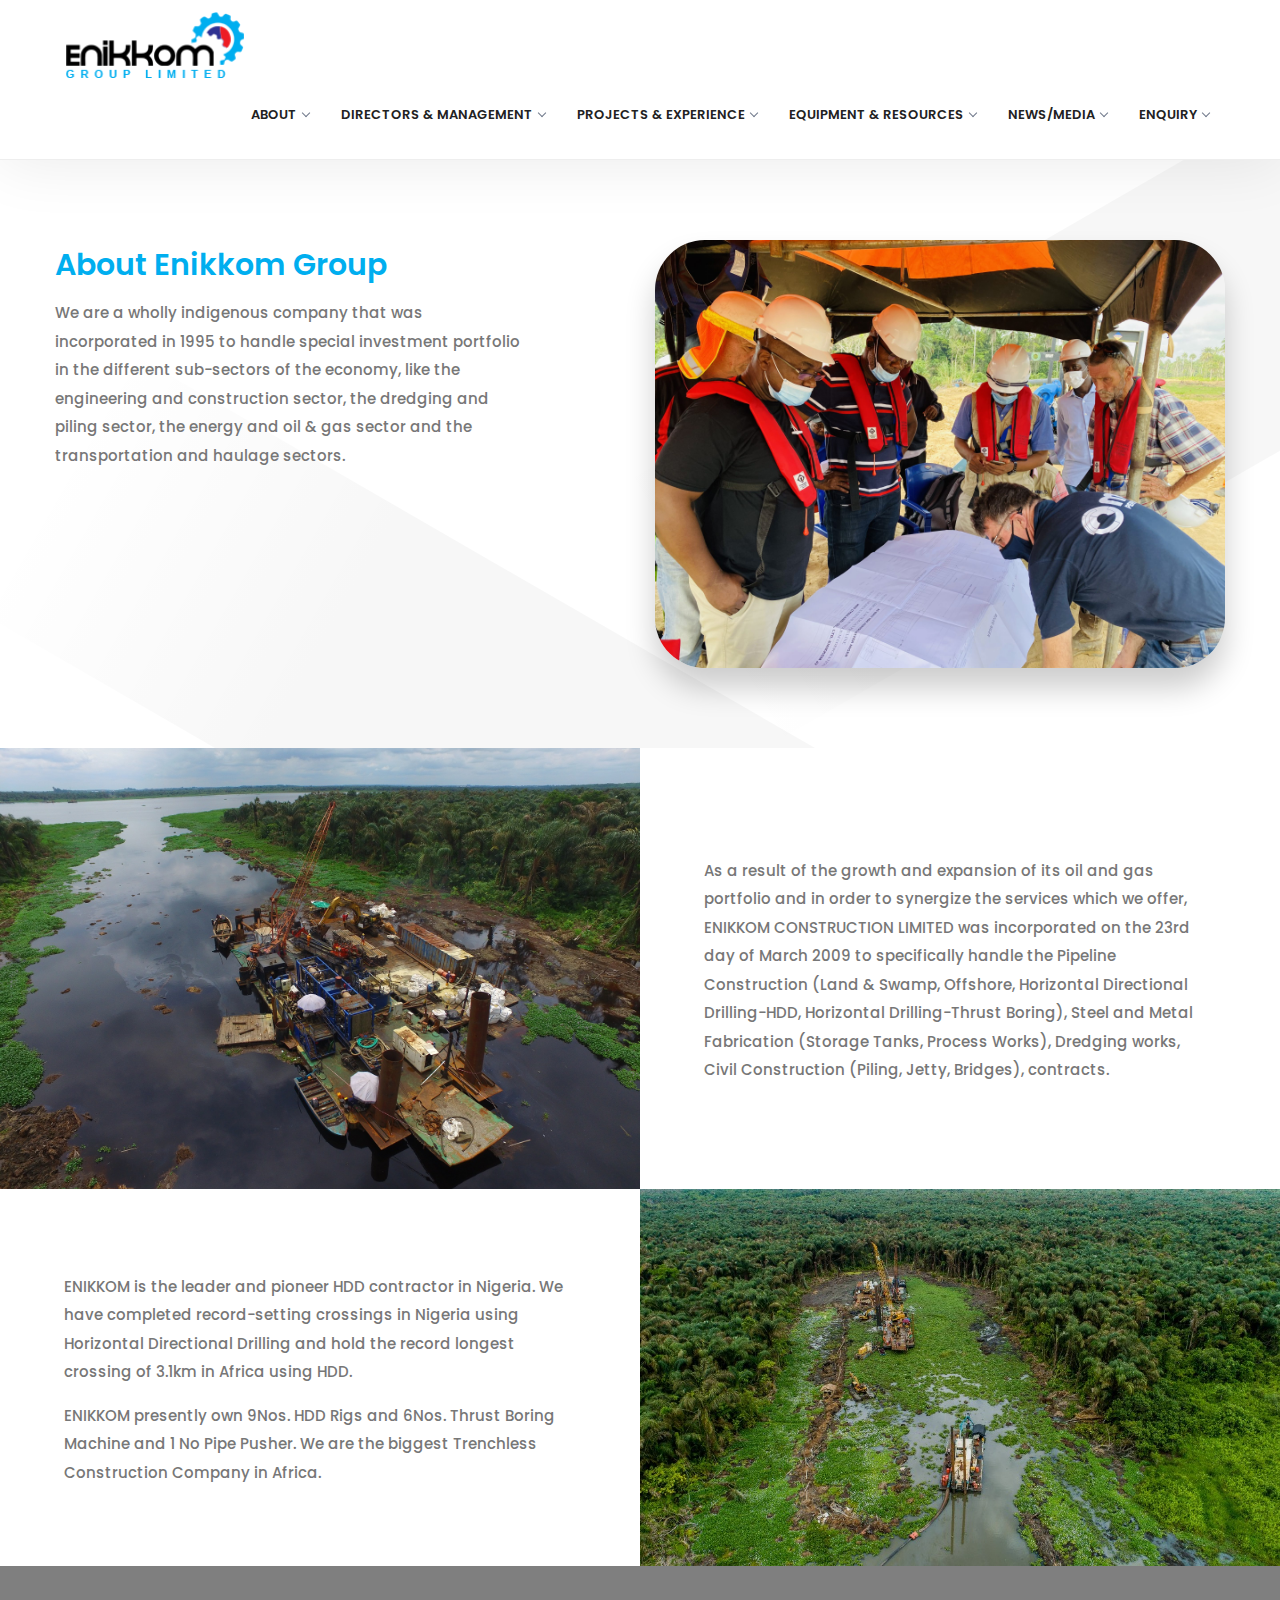
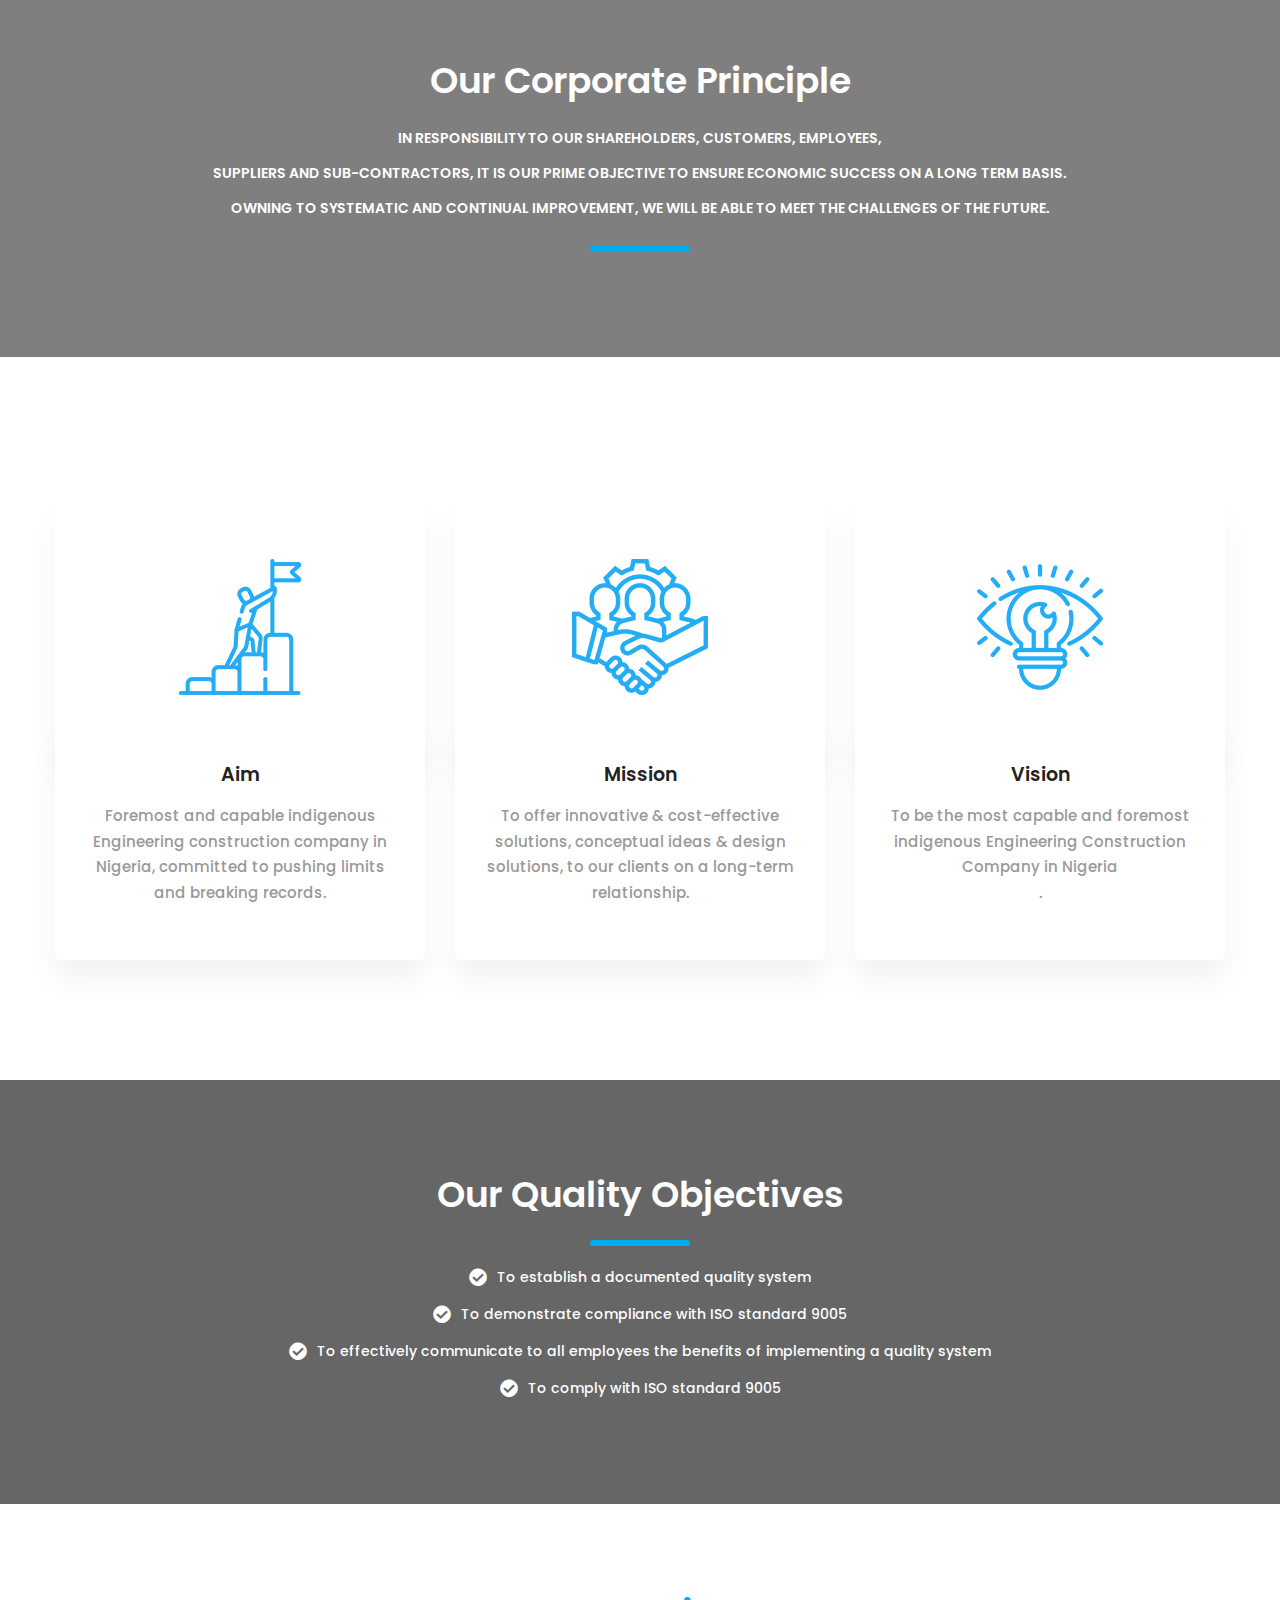
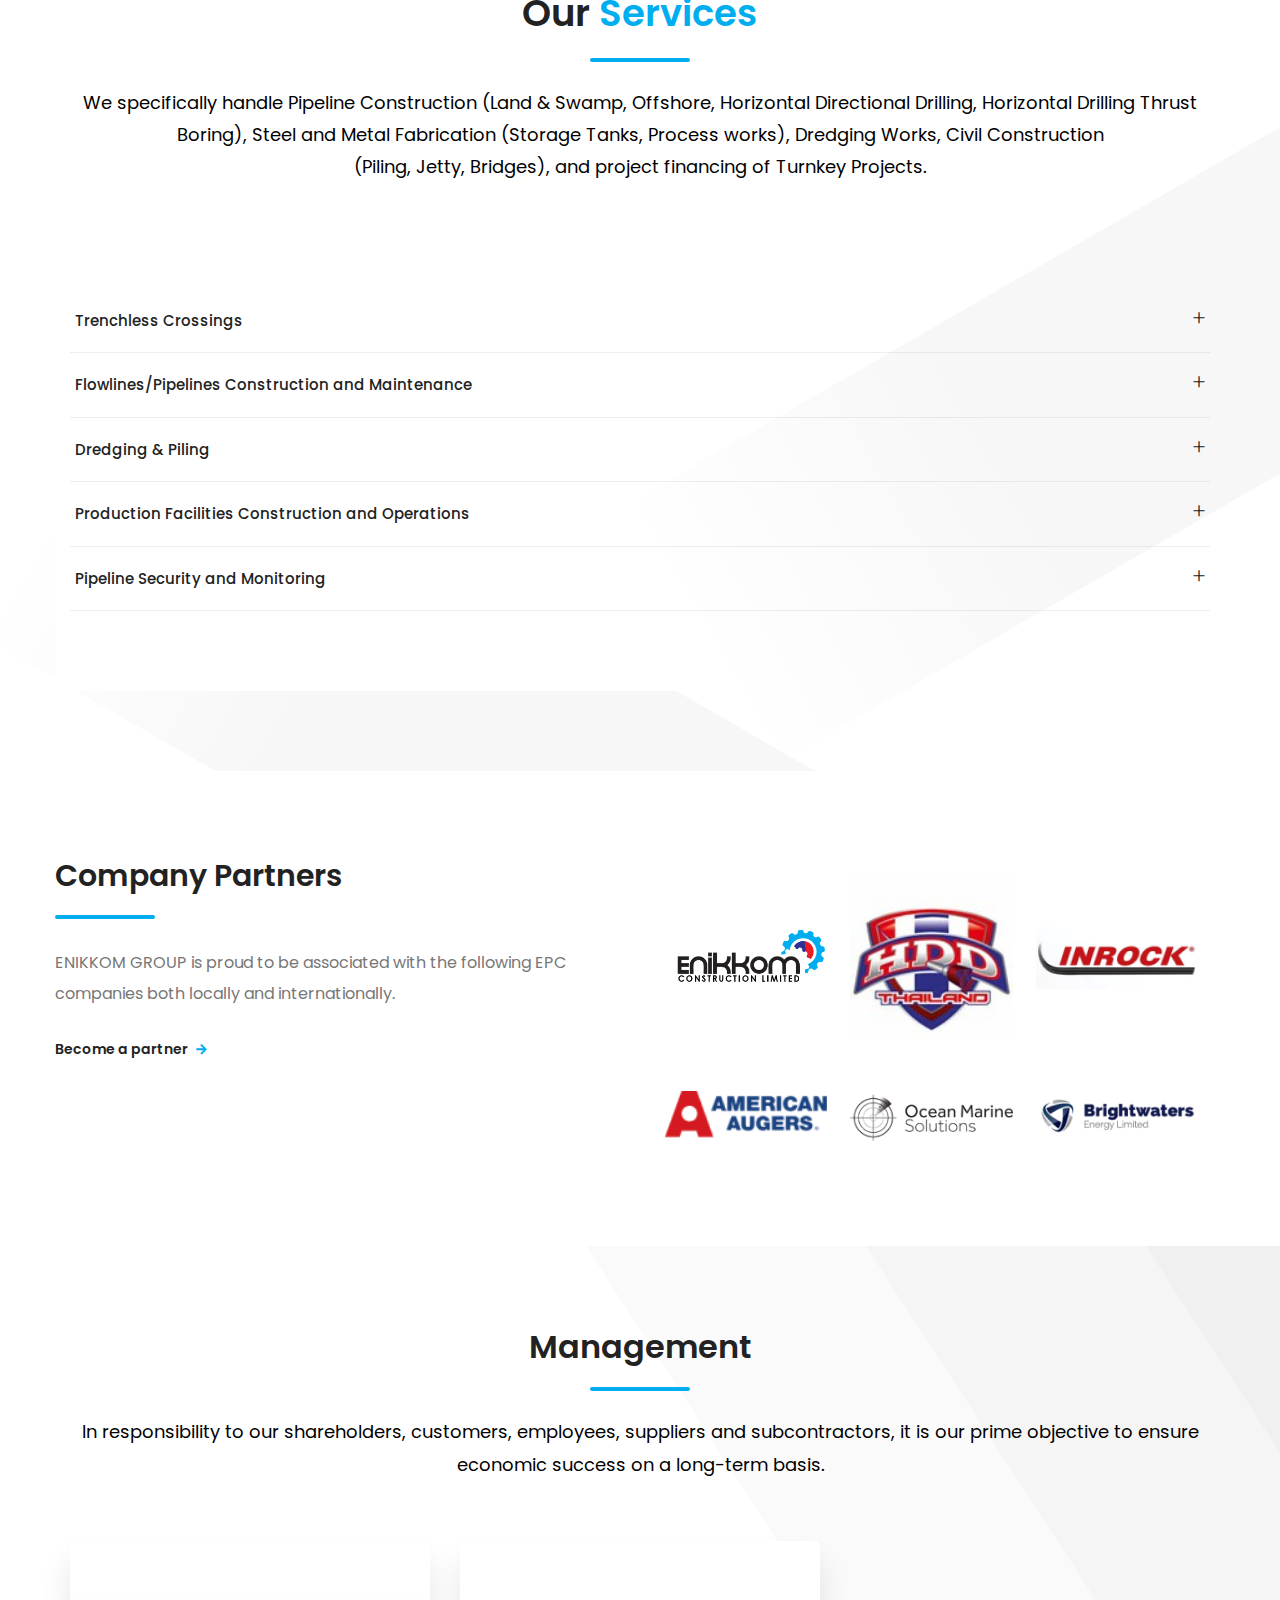
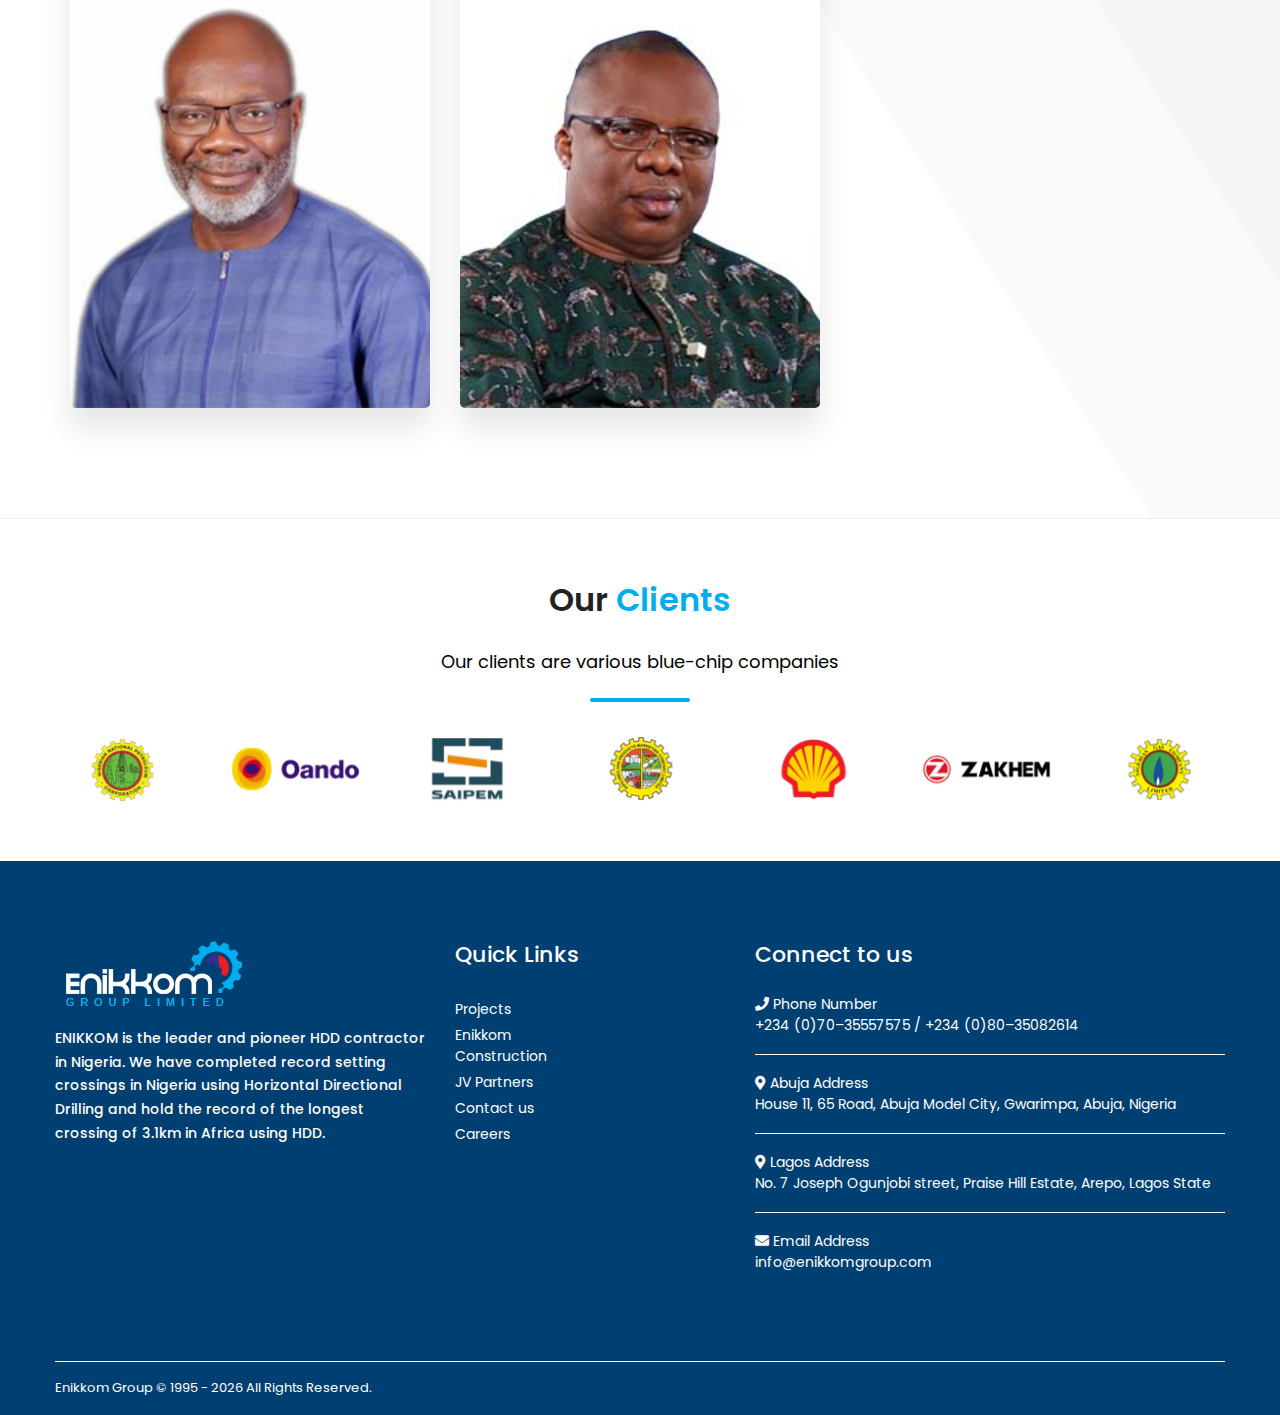
==== commit 8d9c061e: "update on the menu bar" ====
--- a/index.html
+++ b/index.html
@@ -1,879 +1,749 @@
-    <!DOCTYPE html>
-    <html lang="en">
-        <head>
-            <link rel="icon" type="image/png" href="img/favicon.png">
-            <meta charset="UTF-8" />
-            <meta name="viewport" content="width=device-width, initial-scale=1.0, minimum-scale=1.0" />
-            <meta http-equiv="X-UA-Compatible" content="ie=edge" />
-            <title>Enikkom Group Ltd</title>
-            <link rel="stylesheet preload" as="style" href="css/preload.min.css" />
-            <link rel="stylesheet preload" as="style" href="css/icomoon.css" />
-            <link rel="stylesheet preload" as="style" href="css/libs.min.css" />
-
-            <link rel="stylesheet" href="css/index.css" />
-            <link rel="stylesheet" href="css/index2.css" />
-            <link rel="stylesheet" href="css/enikkom.css" />
-
-           
-
-        </head>
-        <body>
-
-            <!-- menu bar -->
-            <header class="header primary-bg" data-page="home">
-                <div class="header_navbar">
-                    <div class="container d-flex flex-wrap flex-lg-nowrap align-items-center justify-content-between">
-                        <a class="brand d-inline-flex align-items-center justify-content-center" href="index.html">
-                            <img src="img/logo.png">
-                        </a>
-                        <nav class="header_navbar-nav">
-                            <ul class="header_navbar-nav_list">
-                                <li class="list-item">
-                                    <a class="link link--single" href="index.html" data-page="about">Home</a>
-                                    
-                                </li>
-                                <li class="list-item">
-                                    <button class="dropdown-trigger d-inline-flex align-items-center">
-                                        Who we are <i class="icon-chevron_right icon"></i>
-                                    </button>
-                                    <div class="dropdown-content">
-                                        <a class="link link--single" href="about-us.html" data-page="projects2">about us</a>
-                                    <a class="link link--single" href="#" data-page="single-project">Core Values</a>
-                                    
-                                </div>
-                                </li>
-                                <li class="list-item">
-                                    <button class="dropdown-trigger d-inline-flex align-items-center">
-                                        Our Services <i class="icon-chevron_right icon"></i>
-                                    </button>
-                                    <div class="dropdown-content">
-                                        <a class="link link--single" href="services.html" data-page="projects2">What we do</a>
-                                    <a class="link link--single" href="#" data-page="single-project">Our Equipments</a>
-                                </div>
-                                </li>
-                                <li class="list-item"> 
-                                    <a class="link link--single" href="#" data-page="about">
-                                        working with us
-                                    </a>
-                                </li>
-                                <li class="list-item">
-                                    <button class="dropdown-trigger d-inline-flex align-items-center">
-                                        Our Commitments <i class="icon-chevron_right icon"></i>
-                                    </button>
-                                    <div class="dropdown-content">
-                                        <a class="link link--single" href="#" data-page="projects">Ethics</a>
-                                        <a class="link link--single" href="#" data-page="projects2">Health and safety</a>
-                                        <a class="link link--single" href="#" data-page="single-project">Environment</a>
-                                    </div>
-                                </li>
+<!DOCTYPE html>
+<html lang="zxx">
+<head>
+	<title>Enikkom Group Ltd</title>
+	<meta charset="UTF-8">
+	<link rel="shortcut icon" href="img/logos/logo-shortcut.png" />	
+	<meta name="viewport" content="width=device-width, initial-scale=1, maximum-scale=1">
+	
+		<link href="https://maxcdn.bootstrapcdn.com/bootstrap/3.3.7/css/bootstrap.min.css" rel="stylesheet">
+		<link href="animated-scroll-anchor.css" rel="stylesheet">
+		<link href="https://cdnjs.cloudflare.com/ajax/libs/animate.css/3.5.2/animate.min.css" rel="stylesheet">
+		<script src="https://ajax.googleapis.com/ajax/libs/jquery/1.12.4/jquery.min.js"></script>
+		<script src="https://maxcdn.bootstrapcdn.com/bootstrap/3.3.7/js/bootstrap.min.js"></script>
+		<script src="animated-scroll-anchor.js"></script>
+
+	<!-- Bootstrap CSS-->
+	<link rel="stylesheet" type="text/css" href="css/bootstrap.min.css">
+
+	<!-- Themify icons -->
+	<link rel="stylesheet" type="text/css" href="css/themify-icons.css">
+	
+	<!-- Font-Awesome -->
+	<link rel="stylesheet" type="text/css" href="css/fontawesome-all.css">  
+
+	<!-- Icomoon -->
+	<link rel="stylesheet" type="text/css" href="css/icomoon.css">
+
+	<!-- Plugins -->
+	<link rel="stylesheet" type="text/css" href="css/plugins.css">
+
+	<!-- Animate.css -->
+	<link rel="stylesheet" href="css/animate.css">	
+
+	<!-- Owl Carousel  -->
+    <link rel="stylesheet" href="css/owl.carousel.css">
+
+    <!-- Revolution Slider  -->
+    <link rel="stylesheet" href="css/rev-settings.css">
+
+    <!-- Main Styles -->
+	<link rel="stylesheet" type="text/css" href="css/styles-2.css" id="main_styles">
+
+	<link rel="stylesheet" href="css/enikkom.css" />
+
+
+
+
+
+	
+</head>
+<body>
+
+<!-- Preloader Start-->
+<div id="preloader">
+	<div class="lds-ellipsis"><div></div><div></div><div></div><div></div></div>
+</div>
+<!-- Preloader End -->
+
+
+<!-- Navbar START -->
+<header>
+	<nav id="navigation4" class="container navigation">
+		<div class="nav-header">
+			<a class="nav-brand" href="index.html">
+				<img src="img/logos/logo-2.png" class="main-logo" alt="logo" id="main_logo">
+			</a>
+			<div class="nav-toggle"></div>
+		</div>
+		<div class="nav-menus-wrapper ">
+			<ul class="nav-menu align-to-right ">
+			
+				<li><a href="#">About</a>
+					<div class="megamenu-panel">
+						<div class="megamenu-lists">
+							
+							<ul class="megamenu-list list-col-2">
+						
+								<li><a>
+									<img src="img/5.jpg"  alt="img">
+								</a></li>
+								
+							</ul>
+							<ul class="megamenu-list list-col-2">
+								<li class="megamenu-list-title"><a href="#" > <h1 class="red-color">About Us</h1></a></li>
+								
+								<li><a href="enikkom-group.html">Corporate Overview</a></li>
+								<li><a href="swl.html">Our Services </a></li>
+								<li><a href="infradep.html">Enikkom Group & Partners</a></li>
+								<li><a href="#">Core Values, Quality, Health, Safety & Environment (HSE)</a></li>
+								<li><a href="#">Our Clients</a></li>
+								<li><a href="#">Testimonials</a></li>	
+							</ul>				
+						</div>
+					</div>
+				</li>
+			
+				
+			
+				<li><a href="#">Directors & Management</a>
+					<div class="megamenu-panel">
+						<div class="megamenu-lists">
+							
+							<ul class="megamenu-list list-col-2">
+						
+								<li><a>
+									<img src="img/8.jpg"  alt="img">
+								</a></li>
+								
+							</ul>
+							<ul class="megamenu-list list-col-2">
+								<li class="megamenu-list-title"><a href="#" > <h1 class="red-color">Directors and Management</h1></a></li>
+								
+								<li><a href="enikkom-group.html">Our Personnel </a></li>
+							</ul>				
+						</div>
+					</div>
+				</li>
+				<li><a href="#">Projects & Experience</a>
+					<div class="megamenu-panel">
+						<div class="megamenu-lists">
+							
+							<ul class="megamenu-list list-col-2">
+						
+								<li><a>
+									<img src="img/8.jpg"  alt="img">
+								</a></li>
+								
+							</ul>
+							<ul class="megamenu-list list-col-2">
+								<li class="megamenu-list-title"><a href="#" > <h3 class="red-color">Projects and Experience</h3></a></li>
+								
+								<li><a href="enikkom-group.html">Trenchless  </a></li>
+								<li><a href="enikkom-group.html">Open Cut  </a></li>
+								<li><a href="enikkom-group.html">	Dredging  </a></li>
+								<li><a href="enikkom-group.html">More...  </a></li>
+							</ul>				
+						</div>
+					</div>
+				</li>
+				<li><a href="#">Equipment & Resources</a>
+					<div class="megamenu-panel">
+						<div class="megamenu-lists">
+							
+							<ul class="megamenu-list list-col-2">
+						
+								<li><a>
+									<img src="img/8.jpg"  alt="img">
+								</a></li>
+								
+							</ul>
+							<ul class="megamenu-list list-col-2">
+								<li class="megamenu-list-title"><a href="#" > <h3 class="red-color">Equipment AND Resources</h3></a></li>
+								
+								<li><a href="enikkom-group.html">Horizontal Directional Drilling (HDD) Equipment  </a></li>
+								<li><a href="enikkom-group.html">Thrust Boring Equipment  </a></li>
+								<li><a href="enikkom-group.html">Construction Equipment</a></li>
+								<li><a href="enikkom-group.html">Dredging and Marine Equipment</a></li>
+							</ul>				
+						</div>
+					</div>
+				</li>
+				<li><a href="#">News/Media</a>
+					<div class="megamenu-panel">
+						<div class="megamenu-lists">
+							
+							<ul class="megamenu-list list-col-2">
+						
+								<li><a>
+									<img src="img/8.jpg"  alt="img">
+								</a></li>
+								
+							</ul>
+							<ul class="megamenu-list list-col-2">
+								<li class="megamenu-list-title"><a href="#" > <h3 class="red-color">NEWS / MEDIA</h3></a></li>
+								
+								<li><a href="enikkom-group.html">News</a></li>
+								<li><a href="enikkom-group.html">Media  </a></li>
+							</ul>				
+						</div>
+					</div>
+				</li>
+				<li><a href="#">Enquiry</a>
+					<div class="megamenu-panel">
+						<div class="megamenu-lists">
+							
+							<ul class="megamenu-list list-col-2">
+						
+								<li><a>
+									<img src="img/8.jpg"  alt="img">
+								</a></li>
+								
+							</ul>
+							<ul class="megamenu-list list-col-2">
+								<li class="megamenu-list-title"><a href="#" > <h1 class="red-color">Enquiry</h1></a></li>
+								
+								<li><a href="enikkom-group.html">How to contact us</a></li>
+								<li><a href="enikkom-group.html">Career availability </a></li>
+								<li><a href="enikkom-group.html">Vendor/supplier application </a></li>
+							</ul>				
+						</div>
+					</div>
+				</li>
+				</li>
+			</ul>
+		</div>
+	</nav>
+</header>	
+<!-- Navbar END -->
+
+
+
+<!--Info Section START-->
+<!-- Start revolution slider -->
+
+<div class="section-block grey-bg background-shape-3">
+	<div class="container">
+		<div class="row">
+			<div class="col-md-5 col-sm-5 col-12">
+				<div class="blue-bold-color section-heading ">
+					<h4 class="semi-bold blue-color">About Enikkom Group </h4>
+				</div>
+				<div class="text-content mt-15">
+					<p>We are a wholly indigenous company that was incorporated in 1995 to handle special investment portfolio in the different sub-sectors of the economy, 
+						 like the engineering and construction sector, the dredging and piling sector, the energy and oil & gas sector and the transportation and haulage sectors.</p>
+					
+				</div>
+			</div>
+				
+			<div class="col-md-6 col-sm-6 col-12 offset-md-1">
+				<img src="img/13.jpg" class="position-relative extra-rounded-border shadow-primary z-index-9 mt-30-xs" alt="img">
+			</div>
+		
+		</div>
+		
+	</div>
+
+</div>
+	
+<!--Info Section END-->
+<!--Info Section START-->
+
+<div class="container-fluid pl-0 pr-0" id="scrollDown">
+	
+	<div class="row no-gutters reverse-xs">
+		
+		<div class="col-md-6 col-sm-12 col-12">
+			<div class="full-background background-left min-350" style="background-image: url(img/5.jpg);">
+			</div>
+		</div>
+        <div class="col-md-6 col-sm-12 col-12">
+			
+            <div class="padding-10-perc grey-bg background-80 background-no-repeat background-center">
+                <div class="section-heading text-left">
+                </div>
+                <div class="text-content mt-20">
+                    <p>
+						As a result of the growth and expansion of its oil and gas portfolio and in order to synergize the services which we offer, 
+						ENIKKOM CONSTRUCTION LIMITED was incorporated on the 23rd day of March 2009 to specifically handle the Pipeline Construction
+						 (Land & Swamp, Offshore, Horizontal Directional Drilling-HDD, Horizontal Drilling-Thrust Boring), 
+						Steel and Metal Fabrication (Storage Tanks, Process Works), Dredging works, Civil Construction (Piling, Jetty, Bridges), contracts.
+					</p>
+					
+                </div>
+            </div>
+        </div>
+	</div>
+</div>
+<!--Info Section END-->
+
+<!--Info Section START-->
+<div class="container-fluid pl-0 pr-0" id="scrollDown1">
+	<div class="row no-gutters">
+        <div class="col-md-6 col-sm-12 col-12">
+            <div class="padding-10-perc grey-bg background-80 background-no-repeat background-center">
+                <div class="section-heading text-left">
+                </div>
+                <div class="text-content mt-20">
+                    <p>ENIKKOM is the leader and pioneer HDD contractor in Nigeria. We have completed record-setting crossings in Nigeria using Horizontal Directional Drilling and hold the record longest crossing of 3.1km in Africa using HDD.
+						</p><p>ENIKKOM presently own 9Nos. HDD Rigs and 6Nos. Thrust Boring Machine and 1 No Pipe Pusher. We are the biggest Trenchless Construction Company in Africa.
+						</p>
+                </div>
+            </div>
+        </div>
+		<div class="col-md-6 col-sm-12 col-12">
+			<div class="full-background background-right min-350" style="background-image: url(img/14.jpg);">
+			</div>
+		</div>
+	</div>
+</div>
+<!--Info Section END-->
+
+<!-- Parallax Section START -->
+<div class="section-block-parallax jarallax black-overlay-50" data-jarallax data-speed="0.6" data-jarallax data-speed="0.6"  style="background-image: url('img/6.jpg');" id="scrollDown2"  >
+    <div class="container">
+		<div class="large-heading text-center">
+			<h4 class="semi-bold white-color">Our Corporate Principle</h4>
+			<small class="semi-bold white-color"> In responsibility to our shareholders, customers,  employees, <br> suppliers  and  sub-contractors, 
+				it is our prime objective to ensure economic success on a long term basis. <br>Owning to systematic and continual improvement,
+				 we will be able to meet the challenges of the future.</small>
+			
+			
+						
+			<div class="section-heading-line"></div>
+		</div>
+		
+    </div>
+</div>
+<!-- Parallax Section END -->
+
+
+<!--Services Section START-->
+<div class="section-block-bg">
+    <div class="container">
+        <div class="row mt-50">
+            <div class="col-md-4 col-sm-12 col-12">
+                <div class="service-block">
+                    <img src="img/15.jpg" alt="img">
+                    <div class="service-block-content">
+                        <h4>Aim</h4>
+                        <p>Foremost and capable indigenous Engineering construction company in Nigeria, committed to pushing limits and breaking records.</p>
+                        
+                    </div>
+                </div>
+            </div>
+            <div class="col-md-4 col-sm-12 col-12">
+                <div class="service-block">
+                    <img src="img/16.jpg" alt="img">
+                    <div class="service-block-content">
+                        <h4>Mission</h4>
+                        <p>To offer innovative & cost-effective solutions, conceptual ideas & design solutions, to our clients on a long-term relationship.</p>
+                        
+                    </div>
+                </div>
+            </div>
+            <div class="col-md-4 col-sm-12 col-12">
+                <div class="service-block">
+                    <img src="img/17.jpg" alt="img">
+                    <div class="service-block-content">
+                        <h4>Vision</h4>
+                        <p>To be the most capable and foremost indigenous Engineering Construction Company in Nigeria</p>
+						<p>.</p>
+                        
+                    </div>
+                </div>
+            </div>
+        </div>
+    </div>
+</div>
+<!--Services Section END-->
+
+<!-- Parallax Section START -->
+<div class="section-block-parallax jarallax black-overlay-60" data-jarallax data-speed="0.6" data-jarallax data-speed="0.6"  style="background-image: url('img/11.jpg');" id="scrollDown2"  >
+    <div class="container">
+		<div class="large-heading text-center">
+			<h4 class="semi-bold white-color">Our Quality Objectives</h4>
+			<div class="section-heading-line"></div>
+			<ul class="primary-list mt-20">
+				<li class="white-color"><i class="fas fa-check-circle "></i>To establish a documented quality system</li>
+				<li class="white-color"><i class="fas fa-check-circle"></i>To demonstrate compliance with ISO standard 9005</li>
+				<li class="white-color"><i class="fas fa-check-circle"></i>To effectively communicate to all employees the benefits of implementing a quality system</li>
+				<li class="white-color"><i class="fas fa-check-circle"></i>To comply with ISO standard 9005</li>
+			</ul>
+			
+						
+			
+		</div>
+		
+    </div>
+</div>
+<!-- Parallax Section END -->
+
+<div class="section-block grey-bg background-shape-3">
+	<div class="container">
+		<div class="section-heading text-center">
+			<h3 class="semi-bold">Our<span class="primary-color"> Services</span>  </h3>
+			<div class="section-heading-line line-thin"></div>
+			<p>We specifically handle Pipeline Construction (Land &  Swamp, Offshore, Horizontal Directional Drilling, Horizontal Drilling Thrust Boring), 
+				Steel and Metal Fabrication (Storage Tanks, Process works), 
+				Dredging Works, Civil Construction<br> (Piling, Jetty, Bridges), and project financing of Turnkey Projects.</p>
+			
+		</div>
+		<div class="section-block">
+			<div class="container">
+				
+				<!-- Accordions Start -->
+				<div id="accordion" role="tablist" class="mt-15">
+					<!-- Accordion Start -->
+					<div class="card card-primary">
+						<div class="card-header card-header-primary" role="tab" id="headingOne">
+							<h5 class="mb-0">
+								<a class="collapsed" data-toggle="collapse" href="#collapseOne" aria-expanded="true" aria-controls="collapseOne">
+									Trenchless Crossings
+								</a>
+							</h5>
+						</div>
+		
+						<div id="collapseOne" class="collapse" role="tabpanel" aria-labelledby="headingOne" data-parent="#accordion">
+							<div class="card-body card-body-primary">
+								<p>
+									•	Horizontal Directional Drilling Services (HDD)
+								<br>•	Guided Boring (Thrust Boring)
+								<br>•	Micro Tunneling – Slurry Spoil Removal System
+								<br>	•	Horizontal Boring (Hole Hog)
+								<br>	•	Pipe Ramming (Casing Installation)
+								<br>	•	HDD Rescue x Pneumatic Pipe Bursting x Static/Hydraulic Pipe Bursting</p>
+							</div>
+						</div>
+					</div>
+					<!-- Accordion End -->
+		
+					<!-- Accordion Start -->
+					<div class="card card-primary">
+						<div class="card-header card-header-primary" role="tab" id="headingTwo">
+							<h5 class="mb-0">
+								<a class="collapsed" data-toggle="collapse" href="#collapseTwo" aria-expanded="false" aria-controls="collapseTwo">
+									 Flowlines/Pipelines Construction and Maintenance
+								</a>
+							</h5>
+						</div>
+		
+						<div id="collapseTwo" class="collapse" role="tabpanel" aria-labelledby="headingTwo" data-parent="#accordion">
+							<div class="card-body card-body-primary">
+								<p>•	Land/Swamp/Offshore Flowlines/Pipelines Constructions and Maintenance
+									<br>•	Flowline and Pipeline Repairs and Maintenance</p>
+							</div>
+						</div>
+					</div>
+					<!-- Accordion End -->
+		
+					<!-- Accordion Start -->
+					<div class="card card-primary">
+						<div class="card-header card-header-primary" role="tab" id="headingThree">
+							<h5 class="mb-0">
+								<a class="collapsed" data-toggle="collapse" href="#collapseThree" aria-expanded="false" aria-controls="collapseThree">
+									Dredging & Piling
+								</a>
+							</h5>
+						</div>
+		
+						<div id="collapseThree" class="collapse" role="tabpanel" aria-labelledby="headingThree" data-parent="#accordion">
+							<div class="card-body card-body-primary">
+								<p>•	Slot/Access Sweeping and Maintenance
+									<br>	•	Land Reclamation
+									<br>	•	Stock Piling
+									<br>	•	Capital Dredging
+									<br>	•	Removal of Obstruction from Sea Beds/Waterways & Canals
+									<br>	•	Pile Driving/Pile Extraction
+									<br>	•	Pile Driving/Pile Extraction
+									<br>	•	Drilled Shaft/Bored Pile
+									<br>	•	Foundation Piling
+									<br>	•	Shore Protection Piling</p>
+							</div>
+						</div>
+					</div>
+					<!-- Accordion End -->
+		
+					<!-- Accordion Start -->
+					<div class="card card-primary">
+						<div class="card-header card-header-primary" role="tab" id="headingFour">
+							<h5 class="mb-0">
+								<a class="collapsed" data-toggle="collapse" href="#collapseFour" aria-expanded="false" aria-controls="collapseFour">
+									 Production Facilities Construction and Operations
+								</a>
+							</h5>
+						</div>
+		
+						<div id="collapseFour" class="collapse" role="tabpanel" aria-labelledby="headingFour" data-parent="#accordion">
+							<div class="card-body card-body-primary">
+								<p>•	Flow Station and wellhead operations
+									<br>	•	Wellhead upgrade
+									<br>	•	Manifold inspection and maintenance
+									<br>	•	Plant turn-around maintenance
+									<br>	•	Structural Construction
+									<br>	•	Greasing of wellhead and process valves
+									<br>	•	Pipeline pigging operations
+					</p>
+							</div>
+						</div>
+					</div>
+					<!-- Accordion End -->
+		
+					<!-- Accordion Start -->
+					<div class="card card-primary">
+						<div class="card-header card-header-primary" role="tab" id="headingFive">
+							<h3 class="mb-0">
+								<a class="collapsed" data-toggle="collapse" href="#collapseFive" aria-expanded="false" aria-controls="collapseFive">
+									 Pipeline Security and Monitoring
+								</a>
+							</h3>
+						</div>
+		
+						<div id="collapseFive" class="collapse" role="tabpanel" aria-labelledby="headingFive" data-parent="#accordion">
+							<div class="card-body card-body-primary">
+								<p>•	Convert system for detecting events on pipelines
+									<br>•	Provides instant warning of an event
+									<br>•	Locates event to within 500m
+									<br>•	Wireless nodes are deployed along the pipeline
+									<br>•	Cover many kilometers
+									<br>•	Battery life > 5 years
+									<br>•	Send alerts via Iridium Global Satellite Network
+									<br>•	Monitoring Centre monitors alerts from nodes and reports event.</p>
+							</div>
+						</div>
+					</div>
+					<!-- Accordion End -->
+				</div>
+				<!-- Accordions End -->
+			</div>
+		</div>
+
+		
+	</div>
+</div>
+<!--Features Section END-->
+
+<!-- Clients START -->
+<div class="section-block">
+    <div class="container">
+        <div class="row">
+            <div class="col-md-6 col-sm-6 col-12">
+                <div class="pr-45-md">
+                    <div class="section-heading text-left">
+                        <h3 class="semi-bold font-size-30">Company Partners</h3>
+                        <div class="section-heading-line line-thin"></div>
+                    </div>
+                    <div class="text-content-big mt-25">
+                        <p>ENIKKOM GROUP is proud to be associated with the following EPC companies both locally and internationally.</p>
+                    </div>
+                    <a href="contact-us.html" class="button-simple mt-15">Become a partner <i class="fa fa-arrow-right primary-color"></i></a>
+                </div>
+            </div>
+            <div class="col-md-6 col-sm-6 col-12">
+                <div class="clients-grid">
+                    <img src="img/partners/1.png" alt="client-image">
+                    <img src="img/partners/2.jpg" alt="client-image">
+                    <img src="img/partners/3.png" alt="client-image">
+                    <img src="img/partners/4.png" alt="client-image">
+                    <img src="img/partners/5.png" alt="client-image">
+					<img src="img/partners/6.png" alt="client-image">
+                   
+                </div>
+            </div>
+        </div>
+    </div>
+</div>
+<!-- Clients END -->
+
+<!--Team Section START-->
+<div class="section-block grey-bg">
+    <div class="background-shape bs-right"></div>
+    <div class="container">
+        <div class="section-heading text-center">
+            <h3 class="semi-bold font-size-32 mt-0">Management</h3>
+            <div class="section-heading-line line-thin"></div>
+            <p>In responsibility to our shareholders, customers, employees, suppliers and subcontractors, it is our prime objective to ensure economic success on a long-term basis.</p>
+        </div>
+        <div class="row mt-60 mx-auto">
+            <div class="col-md-4 col-sm-6 col-12">
+                <div class="team-box-3">
+                    <img src="img/CEO.jpg" alt="team">
+                    <div class="team-box-3-info">
+                        <h4>Engr E.I Amene</h4>
+                        <span>MD/C.E.O</span>
+                      
+                    </div>
+                </div>
+            </div>
+            <div class="col-md-4 col-sm-6 col-12">
+                <div class="team-box-3">
+                    <img src="img/COO.jpg" alt="team">
+                    <div class="team-box-3-info">
+                        <h4>Okechukwu Nnorom</h4>
+                        <span>Chief Operating Officer</span>
+                        
+                    </div>
+                </div>
+            </div>
+         
+        
+        </div>
+      
+    </div>
+</div>
+<!--Team Section END-->
+
+
+
+<!-- Clients Carousel START -->
+
+<div class="section-block section-sm  border-top">
+	<div class="section-heading text-center">
+		<h3 class="semi-bold font-size-32 mt-0">Our <span class="primary-color"> Clients</span> </h3>
+		<p>Our clients are various blue-chip companies</p>
+		<div class="section-heading-line line-thin"></div>
+		<br>
+	</div>
+    <div class="container">
+        <div class="owl-carousel owl-theme clients clients-carousel">
+            <div class="item">
+                <img src="img/client/1.png" alt="partner-image">
+            </div>
+
+            <div class="item">
+                <img src="img/client/2.png" alt="partner-image">
+            </div>
+
+            <div class="item">
+                <img src="img/client/3.png" alt="partner-image">
+            </div>
+
+            <div class="item">
+                <img src="img/client/4.png" alt="partner-image">
+            </div>
+
+            <div class="item">
+                <img src="img/client/5.png" alt="partner-image">
+            </div>
+
+            <div class="item">
+                <img src="img/client/6.png" alt="partner-image">
+            </div>
+			<div class="item">
+                <img src="img/client/7.png" alt="partner-image">
+            </div>
+			<div class="item">
+                <img src="img/client/8.png" alt="partner-image">
+            </div>
+			<div class="item">
+                <img src="img/client/9.png" alt="partner-image">
+            </div>
+			<div class="item">
+                <img src="img/client/10.png" alt="partner-image">
+            </div>
+			<div class="item">
+                <img src="img/client/11.png" alt="partner-image">
+            </div>
+			<div class="item">
+                <img src="img/client/12.png" alt="partner-image">
+            </div>
+			<div class="item">
+                <img src="img/client/13.png" alt="partner-image">
+            </div>
+			<div class="item">
+                <img src="img/client/14.png" alt="partner-image">
+            </div>
+        </div>
+    </div>
+</div>
+<!-- Clients Carousel END -->
+
+<!--Footer START-->
+<footer>
+    <div class="footer-1 bar">
+        <div class="container">
+            <div class="row ">
+                <div class="col-md-4 col-sm-6 col-10 ">
+                    <a href="#"><img id="footer_logo" src="img/logos/logo-footer.png" alt="logo"></a>
+                    <p class="mt-20 white-color">ENIKKOM is the leader and pioneer HDD contractor in Nigeria. We have completed record setting crossings in 
+						Nigeria using Horizontal Directional Drilling and hold the record of the longest crossing of 3.1km in Africa using HDD.</p>
+					
+				</div>
+                <div class="col-md-3 col-sm-5 col-12">
+                    <h2>Quick Links</h2>
+                    <div class="row mt-25">
+                        <div class="col-md-6 col-sm-6">
+                            <ul class="footer-nav">
+                                <li><a href="projects.html">Projects  </a></li>
                             
-                                <li class="list-item">
-                                    <a class="link link--single" href="contact-us.html" data-page="about">Contact us</a>
-                                </li>
+                                <li><a href="enikkom-group.html">Enikkom Construction</a></li>  
+                                <li><a href="JV-Partners.html">JV Partners</a></li>
                             
-                            </ul>
-                        </nav>
-                        <button class="hamburger">
-                            <span class="line line--short"></span>
-                            <span class="line"></span>
-                            <span class="line line--short"></span>
-                            <span class="line"></span>
-                        </button>
-                    </div>
-                </div>
-            </header>
-
-
-            <!--  HOMEPAGE CONTENT START  -->
-            <main>
-
-
-<!-- End revolution slider -->
-                <!--  slide show -->
-                <section class="hero primary-bg">
-                    <span class="hero_overlay"></span>
-                    <div class="container container--slider d-flex flex-wrap justify-content-center">
-                        <div class="wrapper col-lg-11">
-                            <ul class="hero_slider d-flex">
-                                <li class="hero_slider-slide hero_slider-slide--01" data-bg="img/14.jpg">
-                                    <div class="hero_slider-slide_content section_header">
-                                       
-                                        <h2 class="title">We Provide Trenchless </h2>
-                                        <h2 class="title"> Crossing Services</h2>
-                                      <p class="text"> In great partnership with HDD - thailand we provide Horizontal Directional Drilling (HDD) solutions in africa. <br>Click link below for more informmation  </p>
-                                        <br>
-                                        <a class="btn" href="hdd-thailand.html">View details</a>
-                                    </div>
-                                </li>
-                                <li class="hero_slider-slide hero_slider-slide--02" data-bg="img/5.jpg">
-                                    <div class="hero_slider-slide_content section_header">
-                                        <span class="subtitle subtitle--extended">Our services</span>
-                                        <h2 class="title">Engineering </h2>
-                                        <h2 class="title">and Maintenance</h2>
-                                        <br>
-                                        <a class="btn" href="services.html">Service details</a>
-                                    </div>
-                                </li>
-                                <li class="hero_slider-slide hero_slider-slide--03" data-bg="img/4.jpg">
-                                    <div class="hero_slider-slide_content section_header">
-                                        <span class="subtitle subtitle--extended">Our services</span>
-                                        <h2 class="title">Project </h2>
-                                        <h2 class="title"> Management / Consultancy</h2>
-                                        <br>
-                                        <a class="btn" href="services.html">Service details</a>
-                                    </div>
-                                </li>
-                                <li class="hero_slider-slide hero_slider-slide--04" data-bg="img/9.jpg">
-                                    <div class="hero_slider-slide_content section_header">
-                                        <span class="subtitle subtitle--extended">Our services</span>
-                                        <h2 class="title">	Civil </h2>
-                                        <h2 class="title">	Construction</h2>
-                                        <br>
-                                        <a class="btn" href="services">Service details</a>
-                                    </div>
-                                </li>
-                                <li class="hero_slider-slide hero_slider-slide--05" data-bg="img/10.jpg">
-                                    <div class="hero_slider-slide_content section_header">
-                                        <span class="subtitle subtitle--extended">Our services</span>
-                                        <h2 class="title">Dredging</h2>
-                                        <h2 class="title"> and Piling</h2>
-                                        <br>
-                                        <a class="btn" href="services.html">Service details</a>
-                                    </div>
-                                </li>
-                                <li class="hero_slider-slide hero_slider-slide--01" data-bg="img/11.jpg">
-                                    <div class="hero_slider-slide_content section_header">
-                                        <span class="subtitle subtitle--extended">Our services</span>
-                                        <h2 class="title">Production</h2>
-                                        <h2 class="title">Operations</h2>
-                                        <br>
-                                        
-                                        <a class="btn" href="services">Service details</a>
-                                    </div>
-                                </li>
-                                <li class="hero_slider-slide hero_slider-slide--02" data-bg="img/12.jpg">
-                                    <div class="hero_slider-slide_content section_header">
-                                        <span class="subtitle subtitle--extended">Our services</span>
-                                        <h2 class="title">Logistics </h2>
-                                        <h2 class="title"> Support</h2>
-                                        <br>
-                                        <a class="btn" href="services.html">Service details</a>
-                                    </div>
-                                </li>
-
+                                <li><a href="contact-us.html">Contact us</a></li>
+                                <li><a href="careers.html">Careers</a></li>
                             </ul>
                         </div>
-                        <div
-                            class="hero_slider-nav hero_slider-nav--alt col-lg-1 d-flex align-items-center justify-content-center flex-lg-column align-items-md-end"
-                        >
-                            <button class="hero_slider-nav_dot tns-nav-active"></button>
-                            <button class="hero_slider-nav_dot"></button>
-                            <button class="hero_slider-nav_dot"></button>
-                            <button class="hero_slider-nav_dot"></button>
-                            <button class="hero_slider-nav_dot"></button>
-                            <button class="hero_slider-nav_dot"></button>
-                            <button class="hero_slider-nav_dot"></button>
-                            
-                        </div>
+                        
                     </div>
-                    <div class="container-fluid container--thumbs">
-                        <ul class="hero_thumbs">
-                            <li class="hero_thumbs-thumb is-current" data-bg="img/14.jpg">
-                                <div class="hero_thumbs-thumb_inner d-flex flex-column justify-content-end">
-                                    <span class="overlay"></span>
-                                    <h4 class="title">Trenchless
-                                        Crossings</h4>
-                                </div>
-                            </li>
-                            <li class="hero_thumbs-thumb" data-bg="img/5.jpg">
-                                <div class="hero_thumbs-thumb_inner d-flex flex-column justify-content-end">
-                                    <span class="overlay"></span>
-                                    <h4 class="title">Engineering
-                                        and Maintenance</h4>
-                                </div>
-                            </li>
-                            <li class="hero_thumbs-thumb" data-bg="img/4.jpg">
-                                <div class="hero_thumbs-thumb_inner d-flex flex-column justify-content-end">
-                                    <span class="overlay"></span>
-                                    <h4 class="title">Project
-                                        Management / Consultancy</h4>
-                                </div>
-                            </li>
-                            <li class="hero_thumbs-thumb" data-bg="img/9.jpg">
-                                <div class="hero_thumbs-thumb_inner d-flex flex-column justify-content-end">
-                                    <span class="overlay"></span>
-                                    <h4 class="title">Civil
-                                        Construction</h4>
-                                </div>
-                            </li>
-                            <li class="hero_thumbs-thumb" data-bg="img/10.jpg">
-                                <div class="hero_thumbs-thumb_inner d-flex flex-column justify-content-end">
-                                    <span class="overlay"></span>
-                                    <h4 class="title">Dredging
-                                        and Piling</h4>
-                                </div>
-                            </li>
-                            <li class="hero_thumbs-thumb" data-bg="img/11.jpg">
-                                <div class="hero_thumbs-thumb_inner d-flex flex-column justify-content-end">
-                                    <span class="overlay"></span>
-                                    <h4 class="title">Production
-                                        Operations</h4>
-                                </div>
-                            </li>
-                            <li class="hero_thumbs-thumb" data-bg="img/12.jpg">
-                                <div class="hero_thumbs-thumb_inner d-flex flex-column justify-content-end">
-                                    <span class="overlay"></span>
-                                    <h4 class="title">Logistics
-                                        Support</h4>
-                                </div>
-                            </li>
-                            
-                            
-                        </ul>
-                    </div>
-                </section>
-
-
-                <!--  SERVICES CONTENT START  -->
-            
-
-                
-
-                <!--  who we are  START  -->
-                <section class="about secondarywork-bg section">
-                    <div class="container d-flex flex-wrap justify-content-between align-items-end">
-                        <div class="about_header section_header col-lg-5">
-                            <span class="subtitle" data-aos="fade-down">Who we are</span>
-                            <h2 class="title" data-aos="fade-right">Enikkom Group is a wholly indigenous company that was incorporated in 1995. </h2>
-                            <p class="text" data-aos="fade-in" data-aos-duration="700">
-                                Enikkom is a leader in Engineering, Procurement, Fabrication, Construction, Installation with end-to-end Project Management capability and supporting 
-                                services for offshore, onshore / swamp flowlines, pipelines and end facilities. 
-                            </p>
-                            <ul class="about_header-list">
-                                <li class="about_header-list_item d-flex align-items-center" data-aos="fade-up">
-                                    <svg class="icon" width="40" height="40" viewBox="0 0 40 40" fill="none" xmlns="http://www.w3.org/2000/svg">
-                                        <g clip-path="url(#clip01)">
-                                            <path
-                                                d="M36.4062 6.5625L21.4062 0.3125C20.9375 0.15625 20.4688 0.078125 20 0.078125C19.4531 0.078125 18.9844 0.15625 18.5156 0.3125L3.51562 6.5625C2.10938 7.1875 1.25 8.51562 1.25 10C1.25 25.5469 10.1562 36.25 18.5156 39.7656C19.4531 40.1562 20.4688 40.1562 21.4062 39.7656C28.125 36.9531 38.75 27.3438 38.75 10C38.75 8.51562 37.8125 7.1875 36.4062 6.5625ZM20.4688 37.4219C20.1562 37.5781 19.7656 37.5781 19.4531 37.4219C11.875 34.375 3.75 23.75 3.75 10C3.75 9.53125 3.98438 9.0625 4.45312 8.90625L19.4531 2.65625C19.7656 2.5 20.1562 2.5 20.4688 2.65625L35.4688 8.90625C35.9375 9.0625 36.25 9.53125 36.1719 10C36.25 23.75 28.125 34.375 20.4688 37.4219ZM31.0938 12.0312C30.7031 11.7188 30.1562 11.7188 29.7656 12.0312L17.0312 24.6875L11.6406 19.2969C11.25 18.9062 10.625 18.9062 10.3125 19.2969L9.60938 19.9219C9.21875 20.3125 9.21875 20.8594 9.60938 21.25L16.3281 28.0469C16.7188 28.3594 17.2656 28.3594 17.6562 28.0469L31.7188 14.0625C32.1094 13.6719 32.1094 13.125 31.7188 12.7344L31.0938 12.0312Z"
-                                                fill="#0DA574"
-                                            />
-                                        </g>
-                                        <defs>
-                                            <clipPath id="clip01">
-                                                <rect width="40" height="40" fill="white" />
-                                            </clipPath>
-                                        </defs>
-                                    </svg>
-
-                                    <span class="label"> Successfully Completed Projects </span>
-                                </li>
-                                <li class="about_header-list_item d-flex align-items-center" data-aos="fade-up" data-aos-delay="50">
-                                    <svg class="icon" width="41" height="40" viewBox="0 0 41 40" fill="none" xmlns="http://www.w3.org/2000/svg">
-                                        <g clip-path="url(#clip02)">
-                                            <path
-                                                d="M39.4688 28.8281L29.8594 19.2188L33.7656 15.3125L39.0781 10C40.5625 8.51562 40.5625 6.17188 39.0781 4.6875L35.5625 1.17188C34.8594 0.390625 33.9219 0 32.9062 0C31.9688 0 31.0312 0.390625 30.25 1.17188L24.9375 6.48438L21.0312 10.3906L11.4219 0.78125C10.9531 0.3125 10.3281 0 9.70312 0C9.07812 0 8.45312 0.3125 7.98438 0.78125L0.953125 7.73438C-0.0625 8.75 -0.0625 10.3125 0.953125 11.25L10.5625 20.8594L1.73438 29.6875L0.25 38.125C0.015625 39.2969 1.10938 40.2344 2.125 40L10.5625 38.5156L19.3906 29.6875L29 39.2969C29.3906 39.7656 30.0156 40 30.7188 40C31.3438 40 31.9688 39.7656 32.4375 39.2969L39.4688 32.2656C40.4844 31.3281 40.4844 29.7656 39.4688 28.8281ZM32.0469 2.89062C32.3594 2.57812 33.4531 2.57812 33.8438 2.89062L37.3594 6.40625C37.8281 6.95312 37.8281 7.73438 37.3594 8.20312L33.7656 11.7969L28.4531 6.48438L32.0469 2.89062ZM2.67188 9.53125L9.70312 2.57812L14.0781 6.875L11.0312 10C10.7969 10.2344 10.7969 10.625 11.0312 10.8594L11.8906 11.7188C12.125 11.9531 12.5156 11.9531 12.75 11.7188L15.875 8.67188L19.3125 12.1094L12.2812 19.1406L2.67188 9.53125ZM9.3125 36.25L2.90625 37.3438L4 30.9375L26.6562 8.28125L31.9688 13.5938L9.3125 36.25ZM30.7188 37.5781L21.1094 27.9688L28.1406 20.9375L31.5781 24.375L28.5312 27.5C28.2969 27.7344 28.2969 28.125 28.5312 28.3594L29.3906 29.2188C29.625 29.4531 30.0156 29.4531 30.25 29.2188L33.375 26.1719L37.75 30.5469L30.7188 37.5781Z"
-                                                fill="#0DA574"
-                                            />
-                                        </g>
-                                        <defs>
-                                            <clipPath id="clip02">
-                                                <rect width="40" height="40" fill="white" transform="translate(0.25)" />
-                                            </clipPath>
-                                        </defs>
-                                    </svg>
-
-                                    <span class="label"> Simplicity In Design With Practically In Mind </span>
-                                </li>
-                                <li class="about_header-list_item d-flex align-items-center" data-aos="fade-up" data-aos-delay="100">
-                                    <svg class="icon" width="41" height="40" viewBox="0 0 41 40" fill="none" xmlns="http://www.w3.org/2000/svg">
-                                        <g clip-path="url(#clip04)">
-                                            <path
-                                                d="M37.75 27.5V25C37.75 17.1094 32.4375 10.4688 25.25 8.35938V7.5C25.25 6.17188 24.0781 5 22.75 5H17.75C16.3438 5 15.25 6.17188 15.25 7.5V8.35938C7.98438 10.4688 2.75 17.1094 2.75 25V27.5C1.34375 27.5 0.25 28.6719 0.25 30V32.5C0.25 33.9062 1.34375 35 2.75 35H37.75C39.0781 35 40.25 33.9062 40.25 32.5V30C40.25 28.6719 39.0781 27.5 37.75 27.5ZM5.25 25C5.25 18.9062 9 13.6719 14.3125 11.4062L16.3438 19.5312C16.4219 19.8438 16.6562 20 17.0469 20C17.3594 20 17.6719 19.6875 17.75 19.2969V7.5H22.75V19.2969C22.75 19.6875 23.0625 20 23.375 20C23.7656 20 24 19.8438 24.0781 19.5312L26.1094 11.4062C31.4219 13.6719 35.25 18.9062 35.25 25V27.5H5.25V25ZM37.75 32.5H2.75V30H37.75V32.5Z"
-                                                fill="#0DA574"
-                                            />
-                                        </g>
-                                        <defs>
-                                            <clipPath id="clip04">
-                                                <rect width="40" height="40" fill="white" transform="translate(0.25)" />
-                                            </clipPath>
-                                        </defs>
-                                    </svg>
-
-                                    <span class="label"> High Level of Construction Control Approval </span>
-                                </li>
-                            </ul>
-                            <span class="wrapper d-block" data-aos="fade-right" data-aos-delay="50">
-                                <a class="btn" href="about-us.html">Learn more about us</a>
-                            </span>
-                        </div>
-                        <div class="about_numbers col-12 col-lg-6">
-                            <div class="about_numbers-group d-flex flex-wrap align-items-center justify-content-start">
-                                <div class="about_numbers-group_group">
-                                    <h2 class="countNum number" data-value="100" data-suffix="+">0</h2>
-                                    <span class="label"> Active Projects in Civil Engineering </span>
-                                </div>
-                                <div class="about_numbers-group_group">
-                                    <h2 class="countNum number" data-value="99" data-suffix="%">0</h2>
-                                    <span class="label"> Building Control Approval Rate </span>
-                                </div>
-                            </div>
-                            <div class="about_numbers-img" data-aos="zoom-in" data-aos-duration="600" data-aos-once="true">
-                                <picture>
-                                    <source srcset="img/13.jpg" type="image/13" />
-                                    <img
-                                        class="about_numbers-img_img lazy"
-                                        data-src="img/13.jpg"
-                                        src="img/13.jpg"
-                                        alt="media"
-                                    />
-                                </picture>
-                            </div>
-                        </div>
-                    </div>
-                </section>
-
-                    <!-- why choose us-->
-
-                <section class="features primary-bg section-nopb">
-                    <div class="container p-md-0">
-                        <div class="row g-0">
-                            <div class="features_header section_header col-12 col-md-12 col-lg-6 col-xl-4">
-                                <span class="subtitle">Why Choose Us</span>
-                                <h2 class="title" data-aos="fade-right" data-aos-duration="500">
-                                    <span class="highlight blue-color">We are the biggest </span>
-                                trenchless construction company in Africa
-                                </h2>
-                            
-                            </div>
-                            <div class="features_card col-12 col-md-6 col-xl-4" data-aos="fade-up" data-order="1">
-                                <div class="wrapper d-flex flex-column align-items-start justify-content-between">
-                                    <svg
-                                        class="features_card-icon"
-                                        width="60"
-                                        height="62"
-                                        viewBox="0 0 60 62"
-                                        fill="none"
-                                        xmlns="http://www.w3.org/2000/svg"
-                                    >
-                                        <path
-                                            fill-rule="evenodd"
-                                            clip-rule="evenodd"
-                                            d="M59.391 29.7654C59.7584 29.9203 59.9994 30.2951 59.9995 30.7118C59.9994 31.1285 59.7584 31.5032 59.391 31.6581L41.0732 39.3729L59.391 47.0877C59.7588 47.2423 60 47.6171 60 48.0341C60 48.451 59.7588 48.8259 59.391 48.9804L30.3593 61.2079C30.1286 61.3047 29.8714 61.3047 29.6407 61.2079L0.608983 48.9804C0.241228 48.8259 0 48.451 0 48.0341C0 47.6171 0.241228 47.2423 0.608983 47.0877L18.9268 39.3729L0.608983 31.6581C0.241228 31.5036 0 31.1287 0 30.7118C0 30.2949 0.241228 29.92 0.608983 29.7654L18.9268 22.0506L0.608983 14.3359C0.241228 14.1813 0 13.8064 0 13.3895C0 12.9726 0.241228 12.5977 0.608983 12.4432L29.6407 0.215664C29.8714 0.118867 30.1286 0.118867 30.3593 0.215664L59.391 12.4432C59.7588 12.5977 60 12.9726 60 13.3895C60 13.8064 59.7588 14.1813 59.391 14.3359L41.0732 22.0506L59.391 29.7654ZM30 2.25995L3.57386 13.3895L30 24.5191L56.4262 13.3895L30 2.25995ZM56.4262 48.0341L30 59.1636L3.57386 48.0341L21.5324 40.4709L29.6407 43.8856C29.8714 43.9824 30.1286 43.9824 30.3593 43.8856L38.4676 40.4709L56.4262 48.0341ZM3.57386 30.7118L30 41.8414L56.4262 30.7118L38.4676 23.1486L30.3593 26.5634C30.1286 26.6602 29.8714 26.6602 29.6407 26.5634L21.5324 23.1486L3.57386 30.7118Z"
-                                            fill="currentColor"
-                                        />
-                                    </svg>
-
-                                    <h3 class="features_card-title">Enikkom has track record of excellence in HDD, being the number one indigenous HDD company in Africa</h3>
-                                    
-                                </div>
-                            </div>
-                            <div class="features_card col-12 col-md-6 col-xl-4" data-aos="fade-up" data-aos-delay="50" data-order="2">
-                                <div class="wrapper d-flex flex-column align-items-start justify-content-between">
-                                    <svg
-                                        class="features_card-icon"
-                                        width="60"
-                                        height="62"
-                                        viewBox="0 0 60 62"
-                                        fill="none"
-                                        xmlns="http://www.w3.org/2000/svg"
-                                    >
-                                        <path
-                                            fill-rule="evenodd"
-                                            clip-rule="evenodd"
-                                            d="M53.2974 33.0918L58.9607 37.4956C60.0184 38.3305 60.306 39.7985 59.6512 40.9931L53.7311 51.177C53.0894 52.3462 51.626 52.867 50.3501 52.3743L43.6496 49.6988C42.312 50.6485 40.99 51.4119 39.6447 52.017L38.6255 59.0887C38.4613 60.4035 37.2906 61.4145 35.9068 61.4145H24.0976C22.7139 61.4145 21.5433 60.4035 21.3764 59.0632L20.3597 52.017C18.9709 51.3941 17.6256 50.618 16.3471 49.7014L9.66458 52.3693C8.33988 52.8466 6.89714 52.3156 6.25789 51.1515L0.368612 41.0187C-0.301436 39.7958 -0.0138256 38.3279 1.03625 37.5009L6.70471 33.0919C6.62 32.2289 6.57631 31.481 6.57631 30.7789C6.57631 30.0768 6.61987 29.3288 6.70977 28.4659L1.04648 24.0645C-0.0317561 23.217 -0.316719 21.7005 0.378962 20.5312L6.27594 10.3832C6.91771 9.21398 8.37599 8.68803 9.657 9.18586L16.3575 11.8613C17.6951 10.9116 19.0171 10.1483 20.3624 9.5432L21.3815 2.46887C21.5458 1.15404 22.7164 0.143066 24.1002 0.143066H35.9095C37.2933 0.143066 38.4639 1.15404 38.6307 2.49448L39.6473 9.5432C41.0363 10.1636 42.3789 10.9396 43.6574 11.8587L50.34 9.19089C51.657 8.70837 53.1022 9.24199 53.7466 10.4087L59.6359 20.5414C60.3085 21.7642 60.0185 23.2322 58.9659 24.0594L53.2974 28.4658C53.3693 29.1449 53.4309 29.9388 53.4309 30.7788C53.4309 31.6187 53.3719 32.4126 53.2974 33.0918ZM51.2923 50L57.4075 39.7422C57.4486 39.6708 57.4358 39.5559 57.3692 39.5023L51.1462 34.6618C50.792 34.3861 50.6071 33.9419 50.6636 33.4977C50.7611 32.7216 50.8613 31.7922 50.8613 30.7788C50.8613 29.7678 50.7611 28.8359 50.6636 28.0598C50.6071 27.6131 50.792 27.1714 51.1462 26.8957L57.3769 22.0527C57.4385 22.0043 57.4488 21.8919 57.3948 21.7923L51.5056 11.6596L43.945 14.4959C43.5214 14.667 43.0464 14.6006 42.6845 14.3249C41.2057 13.1939 39.6269 12.2825 37.9889 11.6161C37.5679 11.445 37.2702 11.0647 37.2034 10.6153L36.0841 2.83385L24.1002 2.69599L22.8012 10.6153C22.7369 11.0622 22.4392 11.4425 22.0181 11.6161C20.4418 12.257 18.9015 13.1454 17.3124 14.3325C16.9504 14.6006 16.4806 14.6644 16.0622 14.4959L8.71222 11.56L2.59706 21.8178L8.85831 26.8956C9.21259 27.1713 9.39743 27.613 9.34099 28.0597C9.20741 29.132 9.14327 29.9949 9.14327 30.7786C9.14327 31.5624 9.20488 32.4278 9.34099 33.4976C9.39743 33.9418 9.21259 34.386 8.85831 34.6617L2.62762 39.5047C2.56601 39.5531 2.55578 39.668 2.60969 39.7676L8.49897 49.9003L16.0595 47.064C16.2161 47.0002 16.3778 46.9721 16.5396 46.9721C16.8168 46.9721 17.0941 47.0615 17.3226 47.2377C18.7988 48.3661 20.3777 49.2776 22.0181 49.9464C22.4392 50.1175 22.7369 50.4978 22.8037 50.9472L23.9256 58.7262L35.907 58.8615L37.2034 50.9447C37.2675 50.4953 37.5679 50.1149 37.9889 49.9439C39.5653 49.3031 41.103 48.4121 42.6947 47.2275C43.0541 46.9621 43.5265 46.8982 43.9424 47.0641L51.2923 50Z"
-                                            fill="currentColor"
-                                        />
-                                        <path
-                                            fill-rule="evenodd"
-                                            clip-rule="evenodd"
-                                            d="M17.166 30.7786C17.166 23.74 22.9244 18.0137 30.0022 18.0137C37.0801 18.0137 42.8385 23.74 42.8385 30.7786C42.8385 37.8171 37.0801 43.5435 30.0022 43.5435C22.9244 43.5435 17.166 37.8171 17.166 30.7786ZM19.7333 30.7786C19.7333 36.4104 24.3389 40.9904 30.0022 40.9904C35.6655 40.9904 40.2711 36.4104 40.2711 30.7786C40.2711 25.1468 35.6655 20.5667 30.0022 20.5667C24.3389 20.5667 19.7333 25.1468 19.7333 30.7786Z"
-                                            fill="currentColor"
-                                        />
-                                    </svg>
-
-                                    <h3 class="features_card-title">Enikkom holds the record for the longest single crossing completed in west Africa, at 3.3KM.</h3>
-                                    
-                                </div>
-                            </div>
-                            <div class="features_card col-12 col-md-6 col-xl-4" data-aos="fade-up" data-aos-delay="100" data-order="3">
-                                <div class="wrapper d-flex flex-column align-items-start justify-content-between">
-                                    <svg
-                                        class="features_card-icon"
-                                        width="60"
-                                        height="62"
-                                        viewBox="0 0 60 62"
-                                        fill="none"
-                                        xmlns="http://www.w3.org/2000/svg"
-                                    >
-                                        <path
-                                            d="M58.7498 58.957H1.25004C0.560038 58.957 0 59.5298 0 60.2355C0 60.9413 0.560038 61.5141 1.25004 61.5141H58.75C59.44 61.5141 60 60.9413 60 60.2355C59.9999 59.5298 59.4398 58.957 58.7498 58.957Z"
-                                            fill="currentColor"
-                                        />
-                                        <path
-                                            fill-rule="evenodd"
-                                            clip-rule="evenodd"
-                                            d="M3.75004 43.6143H11.25C11.94 43.6143 12.5001 44.187 12.5001 44.8927V60.2356C12.5001 60.9413 11.94 61.5142 11.25 61.5142H3.75004C3.06004 61.5142 2.5 60.9413 2.5 60.2357V44.8929C2.5 44.1871 3.06004 43.6143 3.75004 43.6143ZM5.00007 58.9571H9.99999H10.0001V46.1714H5.00007V58.9571Z"
-                                            fill="currentColor"
-                                        />
-                                        <path
-                                            fill-rule="evenodd"
-                                            clip-rule="evenodd"
-                                            d="M18.75 30.8286H26.25C26.94 30.8286 27.5001 31.4015 27.5001 32.1072V60.2358C27.5001 60.9415 26.94 61.5144 26.25 61.5144H18.75C18.06 61.5144 17.5 60.9415 17.5 60.2358V32.1072C17.5 31.4015 18.06 30.8286 18.75 30.8286ZM20 58.9572H25V33.3857H20V58.9572Z"
-                                            fill="currentColor"
-                                        />
-                                        <path
-                                            fill-rule="evenodd"
-                                            clip-rule="evenodd"
-                                            d="M33.75 35.9429H41.25C41.94 35.9429 42.5001 36.5156 42.5001 37.2215V60.2357C42.5001 60.9415 41.94 61.5143 41.25 61.5143H33.75C33.06 61.5143 32.5 60.9415 32.5 60.2357V37.2215C32.5 36.5157 33.06 35.9429 33.75 35.9429ZM35 58.9571H40V38.5H35V58.9571Z"
-                                            fill="currentColor"
-                                        />
-                                        <path
-                                            fill-rule="evenodd"
-                                            clip-rule="evenodd"
-                                            d="M48.75 20.6001H56.25C56.94 20.6001 57.5001 21.1728 57.5001 21.8787V60.2358C57.5001 60.9415 56.94 61.5144 56.25 61.5144H48.75C48.06 61.5144 47.5 60.9415 47.5 60.2358V21.8787C47.5 21.1729 48.06 20.6001 48.75 20.6001ZM50 58.9572H55V23.1572H50V58.9572Z"
-                                            fill="currentColor"
-                                        />
-                                        <path
-                                            fill-rule="evenodd"
-                                            clip-rule="evenodd"
-                                            d="M2.5 28.2715C2.5 25.451 4.7425 23.1572 7.50003 23.1572C10.2576 23.1572 12.5001 25.451 12.5001 28.2715C12.5001 31.0921 10.2576 33.3859 7.50003 33.3859C4.7425 33.3859 2.5 31.0921 2.5 28.2715ZM5.00007 28.2715C5.00007 29.6804 6.12003 30.8286 7.50003 30.8286C8.88003 30.8286 9.99999 29.6804 9.99999 28.2715C9.99999 26.8626 8.88003 25.7144 7.50003 25.7144C6.12003 25.7144 5.00007 26.8625 5.00007 28.2715Z"
-                                            fill="currentColor"
-                                        />
-                                        <path
-                                            fill-rule="evenodd"
-                                            clip-rule="evenodd"
-                                            d="M17.5 15.4859C17.5 12.6653 19.7425 10.3716 22.5 10.3716C25.2576 10.3716 27.5001 12.6653 27.5001 15.4859C27.5001 18.3065 25.2576 20.6002 22.5 20.6002C19.7425 20.6002 17.5 18.3065 17.5 15.4859ZM20.0001 15.4859C20.0001 16.8948 21.12 18.043 22.5 18.043C23.88 18.043 25 16.8949 25 15.4859C25 14.077 23.88 12.9288 22.5 12.9288C21.12 12.9288 20.0001 14.0769 20.0001 15.4859Z"
-                                            fill="currentColor"
-                                        />
-                                        <path
-                                            fill-rule="evenodd"
-                                            clip-rule="evenodd"
-                                            d="M32.5 20.6002C32.5 17.7796 34.7425 15.4858 37.5 15.4858C40.2576 15.4858 42.5001 17.7796 42.5001 20.6002C42.5001 23.4207 40.2576 25.7145 37.5 25.7145C34.7425 25.7145 32.5 23.4207 32.5 20.6002ZM35.0001 20.6002C35.0001 22.0091 36.12 23.1573 37.5 23.1573C38.88 23.1573 40 22.0091 40 20.6002C40 19.1913 38.88 18.0431 37.5 18.0431C36.12 18.0431 35.0001 19.1911 35.0001 20.6002Z"
-                                            fill="currentColor"
-                                        />
-                                        <path
-                                            fill-rule="evenodd"
-                                            clip-rule="evenodd"
-                                            d="M47.5 5.25738C47.5 2.43682 49.7425 0.143066 52.5 0.143066C55.2576 0.143066 57.5001 2.43682 57.5001 5.25738C57.5001 8.07794 55.2576 10.3717 52.5 10.3717C49.7425 10.3717 47.5 8.07794 47.5 5.25738ZM50.0001 5.25738C50.0001 6.66629 51.12 7.81448 52.5 7.81448C53.88 7.81448 55 6.66629 55 5.25738C55 3.84848 53.88 2.70028 52.5 2.70028C51.12 2.70028 50.0001 3.84836 50.0001 5.25738Z"
-                                            fill="currentColor"
-                                        />
-                                        <path
-                                            d="M50.7354 7.06246C50.2479 6.56382 49.4554 6.56382 48.9679 7.06246L39.268 16.9841C38.7805 17.4828 38.7805 18.2934 39.268 18.792C39.513 19.04 39.8329 19.1654 40.153 19.1654C40.4704 19.1654 40.7905 19.0427 41.0355 18.792L50.7354 8.87039C51.2229 8.37175 51.2229 7.5611 50.7354 7.06246Z"
-                                            fill="currentColor"
-                                        />
-                                        <path
-                                            d="M34.4765 17.6491L26.4465 15.3068C25.774 15.1074 25.0915 15.5063 24.904 16.1865C24.714 16.8667 25.099 17.5725 25.7614 17.7668L33.7915 20.1091C33.9064 20.1423 34.0215 20.1577 34.134 20.1577C34.679 20.1577 35.179 19.792 35.3365 19.2294C35.5265 18.5518 35.1416 17.8434 34.4765 17.6491Z"
-                                            fill="currentColor"
-                                        />
-                                        <path
-                                            d="M20.5498 17.0792C20.1199 16.5269 19.3348 16.4374 18.7948 16.8746L9.36981 24.5614C8.82981 25.0038 8.73981 25.8067 9.17235 26.359C9.41984 26.6761 9.78488 26.8398 10.1498 26.8398C10.4223 26.8398 10.6973 26.7477 10.9273 26.5636L20.3524 18.8769C20.8924 18.4344 20.9824 17.6316 20.5498 17.0792Z"
-                                            fill="currentColor"
-                                        />
-                                    </svg>
-
-                                    <h3 class="features_card-title">Experience Allows Us to Implement New Ideas</h3>
-                                
-                                </div>
-                            </div>
-                            <div class="features_card col-12 col-md-6 col-xl-4" data-aos="fade-up" data-aos-delay="150" data-order="4">
-                                <div class="wrapper d-flex flex-column align-items-start justify-content-between">
-                                    <svg
-                                        class="features_card-icon"
-                                        width="60"
-                                        height="62"
-                                        viewBox="0 0 60 62"
-                                        fill="none"
-                                        xmlns="http://www.w3.org/2000/svg"
-                                    >
-                                        <path
-                                            fill-rule="evenodd"
-                                            clip-rule="evenodd"
-                                            d="M26.25 61.5144H33.75C35.75 61.5144 37.5 59.7244 37.5 57.6787V51.7973C37.5 49.2401 38.75 46.4273 41 44.6373C45.25 41.313 47.5 36.1987 47.5 30.8287C47.5 25.9701 45.5 21.3673 42.25 18.043C39 14.7187 34.5 12.9287 29.75 12.9287C20.5 13.1844 12.75 20.8559 12.5 30.573C12.5 36.1987 14.75 41.313 19.25 44.893C21.25 46.683 22.5 48.9844 22.5 51.5416V56.9116C22.5 59.9801 24.5 61.5144 26.25 61.5144ZM15 30.573C15.25 22.3901 22 15.4859 30 15.4859C34 15.4859 37.75 17.0201 40.5 19.833C43.5 22.9016 45 26.7373 45 30.8287C45 35.4316 43 39.7787 39.5 42.5916C36.75 44.893 35 48.473 35 51.7973V57.6787C35 58.4459 34.5 58.9573 33.75 58.9573H26.25C25 58.9573 25 57.423 25 56.9116V51.5416C25 48.2173 23.5 45.1487 20.75 42.8473C17 40.0344 15 35.4316 15 30.573Z"
-                                            fill="currentColor"
-                                        />
-                                        <path
-                                            d="M36.25 53.8433H23.75C23 53.8433 22.5 53.3318 22.5 52.5647C22.5 51.7976 23 51.2861 23.75 51.2861H36.25C37 51.2861 37.5 51.7976 37.5 52.5647C37.5 53.3318 37 53.8433 36.25 53.8433Z"
-                                            fill="currentColor"
-                                        />
-                                        <path
-                                            d="M30 7.81449C29.25 7.81449 28.75 7.30307 28.75 6.53592V1.42164C28.75 0.654495 29.25 0.143066 30 0.143066C30.75 0.143066 31.25 0.654495 31.25 1.42164V6.53592C31.25 7.30307 30.75 7.81449 30 7.81449Z"
-                                            fill="currentColor"
-                                        />
-                                        <path
-                                            d="M46.75 14.9746C46.5 14.9746 46 14.9746 45.75 14.7189C45.25 14.2075 45.25 13.4403 45.75 12.9289L49.25 9.3489C49.75 8.83747 50.5 8.83747 51 9.3489C51.5 9.86033 51.5 10.6275 51 11.1389L47.5 14.7189C47.5 14.7189 47 14.9746 46.75 14.9746V14.9746Z"
-                                            fill="currentColor"
-                                        />
-                                        <path
-                                            d="M58.75 32.1074H53.75C53 32.1074 52.5 31.596 52.5 30.8289C52.5 30.0617 53 29.5503 53.75 29.5503H58.75C59.5 29.5503 60 30.0617 60 30.8289C60 31.596 59.5 32.1074 58.75 32.1074Z"
-                                            fill="currentColor"
-                                        />
-                                        <path
-                                            d="M50.25 52.8203C50 52.8203 49.5 52.8203 49.25 52.5646L45.75 48.9846C45.25 48.4732 45.25 47.706 45.75 47.1946C46.25 46.6832 47 46.6832 47.5 47.1946L51 50.7746C51.5 51.286 51.5 52.0532 51 52.5646C51 52.8203 50.75 52.8203 50.25 52.8203Z"
-                                            fill="currentColor"
-                                        />
-                                        <path
-                                            d="M9.75 52.8203C9.5 52.8203 9 52.8203 8.75 52.5646C8.25 52.0532 8.25 51.286 8.75 50.7746L12.25 47.1946C12.75 46.6832 13.5 46.6832 14 47.1946C14.5 47.706 14.5 48.4732 14 48.9846L10.5 52.5646C10.25 52.8203 10 52.8203 9.75 52.8203V52.8203Z"
-                                            fill="currentColor"
-                                        />
-                                        <path
-                                            d="M6.25 32.1074H1.25C0.5 32.1074 0 31.596 0 30.8289C0 30.0617 0.5 29.5503 1.25 29.5503H6.25C7 29.5503 7.5 30.0617 7.5 30.8289C7.5 31.596 7 32.1074 6.25 32.1074Z"
-                                            fill="currentColor"
-                                        />
-                                        <path
-                                            d="M13.25 14.9745C13 14.9745 12.5 14.9745 12.25 14.7188L8.75 10.883C8.25 10.3716 8.25 9.60447 8.75 9.09304C9.25 8.58162 10 8.58162 10.5 9.09304L14 12.673C14.5 13.1845 14.5 13.9516 14 14.463C13.75 14.7188 13.5 14.9745 13.25 14.9745V14.9745Z"
-                                            fill="currentColor"
-                                        />
-                                        <path
-                                            d="M40 32.1075C39.25 32.1075 38.75 31.5961 38.75 30.8289C38.75 25.9703 34.75 21.8789 30 21.8789C29.25 21.8789 28.75 21.3675 28.75 20.6003C28.75 19.8332 29.25 19.3218 30 19.3218C36.25 19.3218 41.25 24.4361 41.25 30.8289C41.25 31.5961 40.75 32.1075 40 32.1075Z"
-                                            fill="currentColor"
-                                        />
-                                    </svg>
-
-                                    <h3 class="features_card-title">	Equipped with fully functioning modern Equipments </h3>
-                                    
-                                </div>
-                            </div>
-                            <div class="features_card col-12 col-md-6 col-xl-4" data-aos="fade-up" data-aos-delay="200" data-order="5">
-                                <div class="wrapper d-flex flex-column align-items-start justify-content-between">
-                                    <svg
-                                        class="features_card-icon"
-                                        width="60"
-                                        height="62"
-                                        viewBox="0 0 60 62"
-                                        fill="none"
-                                        xmlns="http://www.w3.org/2000/svg"
-                                    >
-                                        <path
-                                            d="M13 55.8886C12.5 55.3772 12.5 54.61 13 54.0986C14 53.0757 14.5 52.0529 14.5 50.7743C14.5 49.4957 14 48.2172 13 47.45C12.5 46.9386 12.5 46.1715 13 45.66L18 39.0115C18.5 38.2443 18.75 37.2215 18.25 36.1986C18.25 35.9429 18.25 35.9429 18 35.9429C18 35.9429 17.75 35.9429 17.5 36.1986L8.25 45.4043C7.75 45.9157 7 45.9157 6.5 45.4043C6 44.8929 6 44.1257 6.5 43.6143L15.75 34.4086C16.5 33.6415 17.5 33.3857 18.5 33.3857C19.5 33.6415 20.25 34.1529 20.75 34.92C21.75 36.71 21.5 38.7557 20.25 40.29L15.75 46.1715C16.75 47.45 17.25 48.9843 17.25 50.5186C17.25 52.5643 16.5 54.3543 15 55.8886C14.75 56.4 14.5 56.4 14 56.4C13.75 56.4 13.25 56.1443 13 55.8886Z"
-                                            fill="currentColor"
-                                        />
-                                        <path
-                                            d="M1.25 61.5143C0.5 61.5143 0 61.0028 0 60.2357V47.7057C0 43.3585 1.75 39.2671 4.75 35.9428L9.5 31.0843C10 30.5728 10.75 30.5728 11.25 31.0843C11.75 31.5957 11.75 32.3628 11.25 32.8743L6.5 37.7328C4 40.29 2.5 43.87 2.5 47.7057V58.9571H20V56.6557C20 56.1443 20.25 55.8885 20.5 55.6328C22.5 54.3543 23.5 52.3085 23.75 50.0071C23.75 49.24 24.25 48.7285 25 48.7285C25.75 48.7285 26.25 49.24 26.25 50.0071C26.25 52.82 24.75 55.6328 22.5 57.4228V60.2357C22.5 61.0028 22 61.5143 21.25 61.5143H1.25Z"
-                                            fill="currentColor"
-                                        />
-                                        <path
-                                            d="M41.4999 28.2717C40.4999 28.016 39.7499 27.5045 39.2499 26.7374C38.2499 24.9474 38.4999 22.9017 39.7499 21.3674L44.2499 15.486C43.2499 14.2074 42.7499 12.6731 42.7499 11.1388C42.7499 9.09311 43.4999 7.30311 44.9999 5.76883C45.4999 5.2574 46.2499 5.2574 46.7499 5.76883C47.2499 6.28025 47.2499 7.0474 46.7499 7.55883C45.7499 8.58168 45.2499 9.60454 45.2499 10.8831C45.2499 12.1617 45.7499 13.4403 46.7499 14.2074C47.2499 14.7188 47.2499 15.486 46.7499 15.9974L41.7499 22.646C41.2499 23.4131 40.9999 24.436 41.4999 25.4588C41.4999 25.7145 41.7499 25.7145 41.9999 25.7145C41.9999 25.7145 42.2499 25.7145 42.4999 25.4588L51.7499 16.2531C52.2499 15.7417 52.9999 15.7417 53.4999 16.2531C53.9999 16.7645 53.9999 17.5317 53.4999 18.0431L44.2499 27.2488C43.4999 28.016 42.7499 28.2717 41.9999 28.2717C41.7499 28.2717 41.7499 28.2717 41.4999 28.2717Z"
-                                            fill="currentColor"
-                                        />
-                                        <path
-                                            d="M49 30.5731C48.5 30.0616 48.5 29.2945 49 28.7831L53.75 23.9245C56.25 21.3674 57.75 17.7874 57.75 13.9516V2.70021H40.25V5.00164C40.25 5.51307 40 5.76878 39.75 6.02449C37.75 7.30307 36.75 9.34878 36.5 11.6502C36.25 12.4174 35.75 12.9288 35 12.9288C34.25 12.9288 33.75 12.4174 33.75 11.6502C33.75 8.83735 35.25 6.02449 37.5 4.23449V1.42164C37.5 0.654495 38 0.143066 38.75 0.143066H58.75C59.5 0.143066 60 0.654495 60 1.42164V13.9516C60 18.2988 58.25 22.3902 55.25 25.7145L50.5 30.5731C50.5 30.5731 50 30.8288 49.75 30.8288C49.5 30.8288 49 30.8288 49 30.5731Z"
-                                            fill="currentColor"
-                                        />
-                                        <path
-                                            d="M11.25 41.8244C10.5 41.8244 10 41.313 10 40.5459V11.6502C10 10.883 10.5 10.3716 11.25 10.3716H44C44.75 10.3716 45.25 10.883 45.25 11.6502C45.25 12.4173 44.75 12.9287 44 12.9287H12.5V40.5459C12.5 41.313 12 41.8244 11.25 41.8244Z"
-                                            fill="currentColor"
-                                        />
-                                        <path
-                                            d="M48.75 51.2859H16.25C16 51.2859 15.75 51.2859 15.5 51.2859C14.75 51.0301 14.5 50.5187 14.5 49.7516C14.5 48.9844 15.25 48.7287 16 48.7287H47.5V21.1116C47.5 20.3444 48 19.833 48.75 19.833C49.5 19.833 50 20.3444 50 21.1116V50.0073C50 50.7744 49.5 51.2859 48.75 51.2859Z"
-                                            fill="currentColor"
-                                        />
-                                    </svg>
-
-                                    <h3 class="features_card-title">We Focus on Long-term Relationships, and highly experienced personnel</h3>
-                                    
-                                </div>
-                            </div>
-                        </div>
-                    </div>
-                </section>
-
-                <!--what the company stands for section-->
-                <section class="team primary-bg section">
-                    <div class="container">
-                        <div class="wrapper d-flex flex-wrap align-items-end justify-content-center justify-content-sm-between">
-                            <div class="team_header section_header">
-                                <span class="subtitle">What the company stands for:</span>
-                                <h4 class="title" data-aos="fade-right" data-aos-duration="500">
-                                    <span class="highlight blue-color">Foremost and capable indigenous</span>
-                                    Engineering construction company in Nigeria, committed to pushing limits and breaking records.
-                                </h4>
-                            </div>
-                            <a class="btn team_btn white-color" href="team.html">Our team</a>
-                        </div>
-                        <div class="row g-0">
-                            <div class="team_video col-12" data-aos="zoom-in" data-aos-duration="600" data-aos-once="true">
-                                <picture>
-                                    <source data-srcset="img/14.jpg" srcset="img/placeholder.jpg" />
-                                    <img
-                                        class="team_video-thumb lazy"
-                                        data-src="img/14.jpg"
-                                        src="img/14.jpg"
-                                        alt="thumbnail"
-                                    />
-                                </picture>
-                                
-                            </div>
-                            <div class="team_main col-12 col-lg-6">
-                                <p class="team_main-text" data-aos="fade-right" data-aos-duration="300">
-                                    We specifically handle Pipeline Construction (Land & <br>Swamp, Offshore, Horizontal Directional Drilling-HDD, <br>Horizontal Drilling – Thrust Boring), Steel and Metal <br>Fabrication (Storage Tanks, Process works), Dredging <br>Works, 
-                                    Civil Construction (Piling, Jetty, Bridges), and <br>project financing of Turnkey Projects.
-                                </p>
-                                
-                            </div>
-                            <div class="team_quote col-12 col-lg-6" data-aos="fade-left" data-aos-duration="300">
-                                <div class="team_quote-wrapper">
-                                    <q class="team_quote-quote">
-                                        It is our prime objective to ensure economic success on a long-term basis.
-                                    </q>
-                                    <div
-                                        class="team_quote-author d-flex flex-wrap flex-sm-nowrap align-items-center justify-content-end justify-content-sm-between"
-                                    >
-                                        <div class="wrapper d-flex align-items-center">
-                                            <picture>
-                                                <source
-                                                    data-srcset="img/15.jpg"
-                                                    srcset="img/15.jpg"
-                                                    type="image/webp"
-                                                />
-                                                <img
-                                                    class="team_quote-author_avatar lazy"
-                                                    data-src="img/15.jpg"
-                                                    src="img/15.jpg"
-                                                    alt="Daniel Strickland"
-                                                />
-                                            </picture>
-                                            <div class="wrapper wrapper--info">
-                                                <span class="team_quote-author_name">Engr E.I Amene</span>
-                                                <span class="team_quote-author_profession">Founder of the company</span>
-                                            </div>
-                                        </div>
-                                        <svg
-                                            class="quote-icon"
-                                            width="83"
-                                            height="73"
-                                            viewBox="0 0 83 73"
-                                            fill="none"
-                                            xmlns="http://www.w3.org/2000/svg"
-                                        >
-                                        
-                                            
-                                            
-                                        </svg>
-                                    </div>
-                                </div>
-                            </div>
-                        </div>
-                    </div>
-                </section>
-
-                <!--Frequently asked questions section -->
-                
-                <section class="faq section-nopb">
-                    <div
-                        class="container d-lg-flex flex-wrap flex-xl-nowrap justify-content-start align-items-start justify-content-xl-between"
-                    >
-                        <div class="faq_header section_header col-lg-12 col-xl-auto">
-                            <span class="subtitle">Dealing with your worries</span>
-                            <h2 class="title">
-                                If Your Question Is Not Here
-                                <span class="highlight ">Contact Us</span>
-                            </h2>
-                            <p class="text">
-                                Please click on the link below and our expert support team will answer all your questions
-                            </p>
-                            <div class="wrapper ">
-                                <a class="btn white-color" href="contact-us.html">Contact Us</a>
-                            </div>
-                        </div>
-                        <div class="accordion faq_accordion col-12 col-lg-12 col-xl-auto">
-                            <div class="faq_accordion accordion-wrapper">
-                                <button
-                                    class="faq_accordion-trigger accordion-trigger"
-                                    type="button"
-                                    data-bs-toggle="collapse"
-                                    data-bs-target="#collapseOne"
-                                    aria-expanded="false"
-                                    aria-controls="collapseOne"
-                                >
-                                    <span class="question">How much does it cost to do HDD?</span>
-                                    <span class="faq_accordion-trigger_icon accordion-trigger_icon icon-plus"></span>
-                                </button>
-                                <div id="collapseOne" class="faq_accordion-content accordion-content collapse">
-                                    <p class="text">
-                                        Over 100km and counting. We have done Pipeline installations by HDD in various and worse terrains 
-                                    </p>
-                                </div>
-                            </div>
-                            <div class="faq_accordion accordion-wrapper expanded">
-                                <button
-                                    class="faq_accordion-trigger accordion-trigger"
-                                    type="button"
-                                    data-bs-toggle="collapse"
-                                    data-bs-target="#collapseTwo"
-                                    aria-expanded="false"
-                                    aria-controls="collapseTwo"
-                                >
-                                    <span class="question">How long can a trenchless/HDD crossing go?</span>
-                                    <span class="faq_accordion-trigger_icon accordion-trigger_icon icon-minus"></span>
-                                </button>
-                                <div id="collapseTwo" class="faq_accordion-content accordion-content collapse show">
-                                    <p class="text">
-                                        We’ve done a 3.3km single drill for our clients The Nigerian National Petroleum Corporation
-                                    </p>
-                                </div>
-                            </div>
-                            <div class="faq_accordion accordion-wrapper">
-                                <button
-                                    class="faq_accordion-trigger accordion-trigger"
-                                    type="button"
-                                    data-bs-toggle="collapse"
-                                    data-bs-target="#collapseThree"
-                                    aria-expanded="false"
-                                    aria-controls="collapseThree"
-                                >
-                                    <span class="question">What other places have HDD been in Nigeria ?</span>
-                                    <span class="faq_accordion-trigger_icon accordion-trigger_icon icon-plus"></span>
-                                </button>
-                                <div id="collapseThree" class="faq_accordion-content accordion-content collapse">
-                                    <p class="text">
-                                        Our designs can go further than 50m below the ground. 
-We                                      carry out suitable soil investigations to determine proposed depth for all our crossings
-                                    </p>
-                                </div>
-                            </div>
-                            <div class="faq_accordion accordion-wrapper">
-                                <button
-                                    class="faq_accordion-trigger accordion-trigger"
-                                    type="button"
-                                    data-bs-toggle="collapse"
-                                    data-bs-target="#collapseFour"
-                                    aria-expanded="false"
-                                    aria-controls="collapseFour"
-                                >
-                                    <span class="question">How many HDD projects have you completed successfully?</span>
-                                    <span class="faq_accordion-trigger_icon accordion-trigger_icon icon-plus"></span>
-                                </button>
-                                <div id="collapseFour" class="faq_accordion-content accordion-content collapse">
-                                    <p class="text">
-                                        This is dependent of the length of crossing different lengths with different installation duration
-                                    </p>
-                                </div>
-                            </div>
-                         
-                        </div>
-                    </div>
-                </section>
-    <br>
-    <br>
-    <!--Gallery section -->
-                
-                
-            </main>
-            <!--  HOMEPAGE CONTENT END  -->
-            <footer class="footer primary-bg">
-                <div class="container">
-                    <div class="footer_main d-flex flex-wrap justify-content-md-between col-12">
-                        <div class="footer_main-block col-sm-12 col-xl-auto">
-                            <a class="brand d-inline-flex align-items-center justify-content-center" href="index.html">
-                                <img src="img/logo.png">
-                            </a>
-                            <p class="footer_main-block_subtitle footer_main-block_subtitle--brand">
-                                ENIKKOM is the leader and pioneer HDD contractor in Nigeria. We have completed record setting crossings in 
-                                Nigeria using Horizontal Directional Drilling and hold the record of the longest crossing of 3.1km in Africa using HDD.
-                            </p>
-                        </div>
-                        <div class="footer_main-block col-12 col-sm-6 col-md-auto">
-                            <h4 class="footer_main-block_title blue-color">Contacts</h4>
-                            <div class="group-wrapper d-flex justify-content-center">
-                                <i class="icon-call icon"></i>
-                                <div class="group d-flex flex-column">
-                                    <a href="tel:+2347035557575">+234 (0)70–35557575</a>
-                                    <a href="tel:+2348035082614"> +234 (0)80–35082614</a>
-                                </div>
-                            </div>
-                            <div class="group-wrapper d-flex justify-content-center">
-                                <i class="icon-location icon"></i>
-                                <div class="group d-flex flex-column">
-                                    <span>House 11, 65 Road, </span>
-                                    <span>Abuja Model City,</span> 
-                                    <span>Gwarimpa, </span>
-                                    <span>FCT-Abuja, Nigeria</span>
-                                
-                                </div>
-                            </div>
-                        </div>
-                        <div class="footer_main-block col-12 col-sm-6 col-md-auto">
-                            <h4 class="footer_main-block_title blue-color">Company</h4>
-                            <ul class="footer_main-block_nav">
-                                <li class="list-item">
-                                    <a class="link d-inline-flex align-items-center" href="about.html">
-                                        <i class="icon-chevron_right icon"></i>
-                                        About us
-                                    </a>
-                                </li>
-                                <li class="list-item">
-                                    <a class="link d-inline-flex align-items-center" href="services.html">
-                                        <i class="icon-chevron_right icon"></i>
-                                        Business Line
-                                    </a>
-                                </li>
-                                <li class="list-item">
-                                    <a class="link d-inline-flex align-items-center" href="projects.html">
-                                        <i class="icon-chevron_right icon"></i>
-                                        HSE
-                                    </a>
-                                </li>
-                                <li class="list-item">
-                                    <a class="link d-inline-flex align-items-center" href="blog.html">
-                                        <i class="icon-chevron_right icon"></i>
-                                    Projects
-                                    </a>
-                                </li>
-                            </ul>
-                        </div>
-                        <div class="footer_main-block col-12 col-sm-6 col-md-auto">
-                            <h4 class="footer_main-block_title blue-color">Quick Links</h4>
-                            <ul class="footer_main-block_nav">
-                                <li class="list-item">
-                                    <a class="link d-inline-flex align-items-center" href="about.html">
-                                        <i class="icon-chevron_right icon"></i>
-                                    Management
-                                    </a>
-                                </li>
-                                <li class="list-item">
-                                    <a class="link d-inline-flex align-items-center" href="services.html">
-                                        <i class="icon-chevron_right icon"></i>
-                                        equipments 
-                                    </a>
-                                </li>
-                                <li class="list-item">
-                                    <a class="link d-inline-flex align-items-center" href="projects.html">
-                                        <i class="icon-chevron_right icon"></i>
-                                        Experince
-                                    </a>
-                                </li>
-                                <li class="list-item">
-                                    <a class="link d-inline-flex align-items-center" href="blog.html">
-                                        <i class="icon-chevron_right icon"></i>
-                                        Partners 
-                                    </a>
-                                </li>
-                                <li class="list-item">
-                                    <a class="link d-inline-flex align-items-center" href="blog.html">
-                                        <i class="icon-chevron_right icon"></i>
-                                        Contact us  
-                                    </a>
-                                </li>
-                            </ul>
-                        </div>
-                    </div>
-                    <div class="footer_secondary col-12 d-flex flex-wrap align-items-center justify-content-center justify-content-md-between">
-                        <p class="footer_secondary-copyright">
-                            
-                            <span>Copyrights &copy; 1995 - 2022 Enikkom Group Ltd  <span id="currentYear"></span></span>
-                        </p>
-                    
-                    </div>
-                </div>
-            </footer>
-            <button id="scrollToTop" type="button">
-                <i class="icon icon-arrow_right"></i>
-            </button>
-    
-            <script src="js/index_alt.min.js"></script>
-            <script src="js/common.min.js"></script>
-            <script src="js/index.min.js"></script>
-            
-
-        </body>
-    </html>+                </div>
+				
+                <div class="col-md-5 col-sm-6 col-12">
+                    <h2>Connect to us</h2>
+                    <ul class="footer-news mt-25">
+                     <li>
+                       <a href="#"><i class="fas fa-phone"></i> Phone Number <br>+234 (0)70–35557575 / +234 (0)80–35082614
+					   </a> 
+                     </li>
+                    <li>
+                        <a href="#"><i class="fas fa-map-marker-alt"></i> Abuja Address <br>House 11, 65 Road,
+							Abuja Model City,
+							Gwarimpa,
+							Abuja, Nigeria</a>
+                    </li>
+					<li>
+                        <a href="#"><i class="fas fa-map-marker-alt"></i> Lagos Address <br>
+							No. 7 Joseph Ogunjobi street, Praise Hill Estate, Arepo, Lagos State</a>
+                    </li>
+                     <li>
+                        <a href="#"><i class="fa fa-envelope"></i> Email Address <br>info@enikkomgroup.com</a>
+                    </li>
+                    </ul>
+                </div>
+            </div>
+            <div class="footer-1-bar">
+                <p>Enikkom Group © 1995 - <script>document.write(new Date().getFullYear());</script> All Rights Reserved.</p>
+            </div>
+        </div>
+    </div>
+</footer>
+<!--Footer END-->
+
+<!-- Scroll to top button Start -->
+<a href="#" class="scroll-to-top"><i class="fas fa-chevron-up"></i></a>	
+<!-- Scroll to top button End -->
+
+
+<!-- Jquery -->
+<script src="js/jquery.min.js"></script>
+
+<!-- Plugins JS-->
+<script src="js/plugins.js"></script>	
+
+<!-- Navbar JS -->
+<script src="js/navigation.js"></script>
+<script src="js/navigation.fixed.js"></script>
+
+<!-- Google Map -->
+<script src="js/map.js"></script>
+
+<!--End of Tawk.to Script-->
+
+<!-- Revolution Slider -->
+<script src="js/rev-slider/jquery.themepunch.tools.min.js"></script>
+<script src="js/rev-slider/jquery.themepunch.revolution.min.js"></script>
+
+<script src="js/rev-slider/revolution.extension.actions.min.js"></script>
+<script src="js/rev-slider/revolution.extension.carousel.min.js"></script>
+<script src="js/rev-slider/revolution.extension.kenburn.min.js"></script>
+<script src="js/rev-slider/revolution.extension.layeranimation.min.js"></script>
+<script src="js/rev-slider/revolution.extension.migration.min.js"></script>
+<script src="js/rev-slider/revolution.extension.parallax.min.js"></script>
+<script src="js/rev-slider/revolution.extension.navigation.min.js"></script>
+<script src="js/rev-slider/revolution.extension.slideanims.min.js"></script>
+<script src="js/rev-slider/revolution.extension.video.min.js"></script>
+
+<!-- Main JS -->
+<script src="js/main.js"></script>
+
+</body>
+</html>--- a/animated-scroll-anchor.css
+++ b/animated-scroll-anchor.css
@@ -0,0 +1,74 @@
+.image-hero {
+  height: 100vh;
+  background-image: url(https://www.solodev.com/assets/bouncy-scroll-down/hero-image-bg.jpg);
+  background-repeat: no-repeat;
+  background-size: cover;
+  flex-wrap: wrap;
+  -webkit-justify-content: center;
+  justify-content: center;
+  -webkit-align-items: center;
+  align-items: center;
+  -webkit-align-content: center;
+  align-content: center;
+  display: -webkit-flex;
+  display: flex;
+  width: 100%;
+  min-height: calc(100vh - 56px);
+  -webkit-flex-wrap: wrap;
+  flex-wrap: wrap;
+  position: relative;
+  overflow: hidden;
+  background-position: 50%;
+  background-size: cover;
+}
+.image-hero .image-hero-content {
+  position: absolute;
+  top: 25%;
+  text-align: center;
+  left: 0;
+  right: 0;
+}
+.image-hero .image-hero-content h1 {
+  max-width: 70%;
+  margin: 0 auto;
+  font-weight: 600;
+  letter-spacing: -1px;
+  font-size: 4.20873em;
+  margin-bottom: 0.1em;
+  line-height: 8rem;
+  color: #fff;
+}
+.image-hero .image-hero-content p {
+  max-width: 60%;
+  margin: 0 auto;
+  color: #fff;
+  font-size: 1.5em;
+}
+.ct-btn-scroll {
+  position: absolute;
+  bottom: 5%;
+  color: #fff;
+  font-size: 48px;
+  transition: all 0.3s ease-in-out;
+}
+.ct-btn-scroll:focus, .ct-btn-scroll:hover {
+  color: #fff;
+}
+.ct-btn-scroll {
+  background: url('https://www.solodev.com/assets/bouncy-scroll-down/bouncy-arrow-down.png') no-repeat;
+  width: 100%;
+  height: 100%;
+  max-width: 110px;
+  max-height: 60px;
+}
+#scrollDown {
+  /*! padding: 100px 0; */  
+}
+#scrollDown p {
+  padding: 25px 0;
+}
+@media screen and (max-width: 768px) {
+  .image-hero .image-hero-content p {
+	display: none;
+  }	
+}--- a/css/themify-icons.css
+++ b/css/themify-icons.css
@@ -0,0 +1,1081 @@
+@font-face {
+	font-family: 'themify';
+	src:url('../webfonts/themify.eot?-fvbane');
+	src:url('../webfonts/themify.eot?#iefix-fvbane') format('embedded-opentype'),
+		url('../webfonts/themify.woff?-fvbane') format('woff'),
+		url('../webfonts/themify.ttf?-fvbane') format('truetype'),
+		url('../webfonts/themify.svg?-fvbane#themify') format('svg');
+	font-weight: normal;
+	font-style: normal;
+}
+
+[class^="ti-"], [class*=" ti-"] {
+	font-family: 'themify';
+	speak: none;
+	font-style: normal;
+	font-weight: normal;
+	font-variant: normal;
+	text-transform: none;
+	line-height: 1;
+
+	/* Better Font Rendering =========== */
+	-webkit-font-smoothing: antialiased;
+	-moz-osx-font-smoothing: grayscale;
+}
+
+.ti-wand:before {
+	content: "\e600";
+}
+.ti-volume:before {
+	content: "\e601";
+}
+.ti-user:before {
+	content: "\e602";
+}
+.ti-unlock:before {
+	content: "\e603";
+}
+.ti-unlink:before {
+	content: "\e604";
+}
+.ti-trash:before {
+	content: "\e605";
+}
+.ti-thought:before {
+	content: "\e606";
+}
+.ti-target:before {
+	content: "\e607";
+}
+.ti-tag:before {
+	content: "\e608";
+}
+.ti-tablet:before {
+	content: "\e609";
+}
+.ti-star:before {
+	content: "\e60a";
+}
+.ti-spray:before {
+	content: "\e60b";
+}
+.ti-signal:before {
+	content: "\e60c";
+}
+.ti-shopping-cart:before {
+	content: "\e60d";
+}
+.ti-shopping-cart-full:before {
+	content: "\e60e";
+}
+.ti-settings:before {
+	content: "\e60f";
+}
+.ti-search:before {
+	content: "\e610";
+}
+.ti-zoom-in:before {
+	content: "\e611";
+}
+.ti-zoom-out:before {
+	content: "\e612";
+}
+.ti-cut:before {
+	content: "\e613";
+}
+.ti-ruler:before {
+	content: "\e614";
+}
+.ti-ruler-pencil:before {
+	content: "\e615";
+}
+.ti-ruler-alt:before {
+	content: "\e616";
+}
+.ti-bookmark:before {
+	content: "\e617";
+}
+.ti-bookmark-alt:before {
+	content: "\e618";
+}
+.ti-reload:before {
+	content: "\e619";
+}
+.ti-plus:before {
+	content: "\e61a";
+}
+.ti-pin:before {
+	content: "\e61b";
+}
+.ti-pencil:before {
+	content: "\e61c";
+}
+.ti-pencil-alt:before {
+	content: "\e61d";
+}
+.ti-paint-roller:before {
+	content: "\e61e";
+}
+.ti-paint-bucket:before {
+	content: "\e61f";
+}
+.ti-na:before {
+	content: "\e620";
+}
+.ti-mobile:before {
+	content: "\e621";
+}
+.ti-minus:before {
+	content: "\e622";
+}
+.ti-medall:before {
+	content: "\e623";
+}
+.ti-medall-alt:before {
+	content: "\e624";
+}
+.ti-marker:before {
+	content: "\e625";
+}
+.ti-marker-alt:before {
+	content: "\e626";
+}
+.ti-arrow-up:before {
+	content: "\e627";
+}
+.ti-arrow-right:before {
+	content: "\e628";
+}
+.ti-arrow-left:before {
+	content: "\e629";
+}
+.ti-arrow-down:before {
+	content: "\e62a";
+}
+.ti-lock:before {
+	content: "\e62b";
+}
+.ti-location-arrow:before {
+	content: "\e62c";
+}
+.ti-link:before {
+	content: "\e62d";
+}
+.ti-layout:before {
+	content: "\e62e";
+}
+.ti-layers:before {
+	content: "\e62f";
+}
+.ti-layers-alt:before {
+	content: "\e630";
+}
+.ti-key:before {
+	content: "\e631";
+}
+.ti-import:before {
+	content: "\e632";
+}
+.ti-image:before {
+	content: "\e633";
+}
+.ti-heart:before {
+	content: "\e634";
+}
+.ti-heart-broken:before {
+	content: "\e635";
+}
+.ti-hand-stop:before {
+	content: "\e636";
+}
+.ti-hand-open:before {
+	content: "\e637";
+}
+.ti-hand-drag:before {
+	content: "\e638";
+}
+.ti-folder:before {
+	content: "\e639";
+}
+.ti-flag:before {
+	content: "\e63a";
+}
+.ti-flag-alt:before {
+	content: "\e63b";
+}
+.ti-flag-alt-2:before {
+	content: "\e63c";
+}
+.ti-eye:before {
+	content: "\e63d";
+}
+.ti-export:before {
+	content: "\e63e";
+}
+.ti-exchange-vertical:before {
+	content: "\e63f";
+}
+.ti-desktop:before {
+	content: "\e640";
+}
+.ti-cup:before {
+	content: "\e641";
+}
+.ti-crown:before {
+	content: "\e642";
+}
+.ti-comments:before {
+	content: "\e643";
+}
+.ti-comment:before {
+	content: "\e644";
+}
+.ti-comment-alt:before {
+	content: "\e645";
+}
+.ti-close:before {
+	content: "\e646";
+}
+.ti-clip:before {
+	content: "\e647";
+}
+.ti-angle-up:before {
+	content: "\e648";
+}
+.ti-angle-right:before {
+	content: "\e649";
+}
+.ti-angle-left:before {
+	content: "\e64a";
+}
+.ti-angle-down:before {
+	content: "\e64b";
+}
+.ti-check:before {
+	content: "\e64c";
+}
+.ti-check-box:before {
+	content: "\e64d";
+}
+.ti-camera:before {
+	content: "\e64e";
+}
+.ti-announcement:before {
+	content: "\e64f";
+}
+.ti-brush:before {
+	content: "\e650";
+}
+.ti-briefcase:before {
+	content: "\e651";
+}
+.ti-bolt:before {
+	content: "\e652";
+}
+.ti-bolt-alt:before {
+	content: "\e653";
+}
+.ti-blackboard:before {
+	content: "\e654";
+}
+.ti-bag:before {
+	content: "\e655";
+}
+.ti-move:before {
+	content: "\e656";
+}
+.ti-arrows-vertical:before {
+	content: "\e657";
+}
+.ti-arrows-horizontal:before {
+	content: "\e658";
+}
+.ti-fullscreen:before {
+	content: "\e659";
+}
+.ti-arrow-top-right:before {
+	content: "\e65a";
+}
+.ti-arrow-top-left:before {
+	content: "\e65b";
+}
+.ti-arrow-circle-up:before {
+	content: "\e65c";
+}
+.ti-arrow-circle-right:before {
+	content: "\e65d";
+}
+.ti-arrow-circle-left:before {
+	content: "\e65e";
+}
+.ti-arrow-circle-down:before {
+	content: "\e65f";
+}
+.ti-angle-double-up:before {
+	content: "\e660";
+}
+.ti-angle-double-right:before {
+	content: "\e661";
+}
+.ti-angle-double-left:before {
+	content: "\e662";
+}
+.ti-angle-double-down:before {
+	content: "\e663";
+}
+.ti-zip:before {
+	content: "\e664";
+}
+.ti-world:before {
+	content: "\e665";
+}
+.ti-wheelchair:before {
+	content: "\e666";
+}
+.ti-view-list:before {
+	content: "\e667";
+}
+.ti-view-list-alt:before {
+	content: "\e668";
+}
+.ti-view-grid:before {
+	content: "\e669";
+}
+.ti-uppercase:before {
+	content: "\e66a";
+}
+.ti-upload:before {
+	content: "\e66b";
+}
+.ti-underline:before {
+	content: "\e66c";
+}
+.ti-truck:before {
+	content: "\e66d";
+}
+.ti-timer:before {
+	content: "\e66e";
+}
+.ti-ticket:before {
+	content: "\e66f";
+}
+.ti-thumb-up:before {
+	content: "\e670";
+}
+.ti-thumb-down:before {
+	content: "\e671";
+}
+.ti-text:before {
+	content: "\e672";
+}
+.ti-stats-up:before {
+	content: "\e673";
+}
+.ti-stats-down:before {
+	content: "\e674";
+}
+.ti-split-v:before {
+	content: "\e675";
+}
+.ti-split-h:before {
+	content: "\e676";
+}
+.ti-smallcap:before {
+	content: "\e677";
+}
+.ti-shine:before {
+	content: "\e678";
+}
+.ti-shift-right:before {
+	content: "\e679";
+}
+.ti-shift-left:before {
+	content: "\e67a";
+}
+.ti-shield:before {
+	content: "\e67b";
+}
+.ti-notepad:before {
+	content: "\e67c";
+}
+.ti-server:before {
+	content: "\e67d";
+}
+.ti-quote-right:before {
+	content: "\e67e";
+}
+.ti-quote-left:before {
+	content: "\e67f";
+}
+.ti-pulse:before {
+	content: "\e680";
+}
+.ti-printer:before {
+	content: "\e681";
+}
+.ti-power-off:before {
+	content: "\e682";
+}
+.ti-plug:before {
+	content: "\e683";
+}
+.ti-pie-chart:before {
+	content: "\e684";
+}
+.ti-paragraph:before {
+	content: "\e685";
+}
+.ti-panel:before {
+	content: "\e686";
+}
+.ti-package:before {
+	content: "\e687";
+}
+.ti-music:before {
+	content: "\e688";
+}
+.ti-music-alt:before {
+	content: "\e689";
+}
+.ti-mouse:before {
+	content: "\e68a";
+}
+.ti-mouse-alt:before {
+	content: "\e68b";
+}
+.ti-money:before {
+	content: "\e68c";
+}
+.ti-microphone:before {
+	content: "\e68d";
+}
+.ti-menu:before {
+	content: "\e68e";
+}
+.ti-menu-alt:before {
+	content: "\e68f";
+}
+.ti-map:before {
+	content: "\e690";
+}
+.ti-map-alt:before {
+	content: "\e691";
+}
+.ti-loop:before {
+	content: "\e692";
+}
+.ti-location-pin:before {
+	content: "\e693";
+}
+.ti-list:before {
+	content: "\e694";
+}
+.ti-light-bulb:before {
+	content: "\e695";
+}
+.ti-Italic:before {
+	content: "\e696";
+}
+.ti-info:before {
+	content: "\e697";
+}
+.ti-infinite:before {
+	content: "\e698";
+}
+.ti-id-badge:before {
+	content: "\e699";
+}
+.ti-hummer:before {
+	content: "\e69a";
+}
+.ti-home:before {
+	content: "\e69b";
+}
+.ti-help:before {
+	content: "\e69c";
+}
+.ti-headphone:before {
+	content: "\e69d";
+}
+.ti-harddrives:before {
+	content: "\e69e";
+}
+.ti-harddrive:before {
+	content: "\e69f";
+}
+.ti-gift:before {
+	content: "\e6a0";
+}
+.ti-game:before {
+	content: "\e6a1";
+}
+.ti-filter:before {
+	content: "\e6a2";
+}
+.ti-files:before {
+	content: "\e6a3";
+}
+.ti-file:before {
+	content: "\e6a4";
+}
+.ti-eraser:before {
+	content: "\e6a5";
+}
+.ti-envelope:before {
+	content: "\e6a6";
+}
+.ti-download:before {
+	content: "\e6a7";
+}
+.ti-direction:before {
+	content: "\e6a8";
+}
+.ti-direction-alt:before {
+	content: "\e6a9";
+}
+.ti-dashboard:before {
+	content: "\e6aa";
+}
+.ti-control-stop:before {
+	content: "\e6ab";
+}
+.ti-control-shuffle:before {
+	content: "\e6ac";
+}
+.ti-control-play:before {
+	content: "\e6ad";
+}
+.ti-control-pause:before {
+	content: "\e6ae";
+}
+.ti-control-forward:before {
+	content: "\e6af";
+}
+.ti-control-backward:before {
+	content: "\e6b0";
+}
+.ti-cloud:before {
+	content: "\e6b1";
+}
+.ti-cloud-up:before {
+	content: "\e6b2";
+}
+.ti-cloud-down:before {
+	content: "\e6b3";
+}
+.ti-clipboard:before {
+	content: "\e6b4";
+}
+.ti-car:before {
+	content: "\e6b5";
+}
+.ti-calendar:before {
+	content: "\e6b6";
+}
+.ti-book:before {
+	content: "\e6b7";
+}
+.ti-bell:before {
+	content: "\e6b8";
+}
+.ti-basketball:before {
+	content: "\e6b9";
+}
+.ti-bar-chart:before {
+	content: "\e6ba";
+}
+.ti-bar-chart-alt:before {
+	content: "\e6bb";
+}
+.ti-back-right:before {
+	content: "\e6bc";
+}
+.ti-back-left:before {
+	content: "\e6bd";
+}
+.ti-arrows-corner:before {
+	content: "\e6be";
+}
+.ti-archive:before {
+	content: "\e6bf";
+}
+.ti-anchor:before {
+	content: "\e6c0";
+}
+.ti-align-right:before {
+	content: "\e6c1";
+}
+.ti-align-left:before {
+	content: "\e6c2";
+}
+.ti-align-justify:before {
+	content: "\e6c3";
+}
+.ti-align-center:before {
+	content: "\e6c4";
+}
+.ti-alert:before {
+	content: "\e6c5";
+}
+.ti-alarm-clock:before {
+	content: "\e6c6";
+}
+.ti-agenda:before {
+	content: "\e6c7";
+}
+.ti-write:before {
+	content: "\e6c8";
+}
+.ti-window:before {
+	content: "\e6c9";
+}
+.ti-widgetized:before {
+	content: "\e6ca";
+}
+.ti-widget:before {
+	content: "\e6cb";
+}
+.ti-widget-alt:before {
+	content: "\e6cc";
+}
+.ti-wallet:before {
+	content: "\e6cd";
+}
+.ti-video-clapper:before {
+	content: "\e6ce";
+}
+.ti-video-camera:before {
+	content: "\e6cf";
+}
+.ti-vector:before {
+	content: "\e6d0";
+}
+.ti-themify-logo:before {
+	content: "\e6d1";
+}
+.ti-themify-favicon:before {
+	content: "\e6d2";
+}
+.ti-themify-favicon-alt:before {
+	content: "\e6d3";
+}
+.ti-support:before {
+	content: "\e6d4";
+}
+.ti-stamp:before {
+	content: "\e6d5";
+}
+.ti-split-v-alt:before {
+	content: "\e6d6";
+}
+.ti-slice:before {
+	content: "\e6d7";
+}
+.ti-shortcode:before {
+	content: "\e6d8";
+}
+.ti-shift-right-alt:before {
+	content: "\e6d9";
+}
+.ti-shift-left-alt:before {
+	content: "\e6da";
+}
+.ti-ruler-alt-2:before {
+	content: "\e6db";
+}
+.ti-receipt:before {
+	content: "\e6dc";
+}
+.ti-pin2:before {
+	content: "\e6dd";
+}
+.ti-pin-alt:before {
+	content: "\e6de";
+}
+.ti-pencil-alt2:before {
+	content: "\e6df";
+}
+.ti-palette:before {
+	content: "\e6e0";
+}
+.ti-more:before {
+	content: "\e6e1";
+}
+.ti-more-alt:before {
+	content: "\e6e2";
+}
+.ti-microphone-alt:before {
+	content: "\e6e3";
+}
+.ti-magnet:before {
+	content: "\e6e4";
+}
+.ti-line-double:before {
+	content: "\e6e5";
+}
+.ti-line-dotted:before {
+	content: "\e6e6";
+}
+.ti-line-dashed:before {
+	content: "\e6e7";
+}
+.ti-layout-width-full:before {
+	content: "\e6e8";
+}
+.ti-layout-width-default:before {
+	content: "\e6e9";
+}
+.ti-layout-width-default-alt:before {
+	content: "\e6ea";
+}
+.ti-layout-tab:before {
+	content: "\e6eb";
+}
+.ti-layout-tab-window:before {
+	content: "\e6ec";
+}
+.ti-layout-tab-v:before {
+	content: "\e6ed";
+}
+.ti-layout-tab-min:before {
+	content: "\e6ee";
+}
+.ti-layout-slider:before {
+	content: "\e6ef";
+}
+.ti-layout-slider-alt:before {
+	content: "\e6f0";
+}
+.ti-layout-sidebar-right:before {
+	content: "\e6f1";
+}
+.ti-layout-sidebar-none:before {
+	content: "\e6f2";
+}
+.ti-layout-sidebar-left:before {
+	content: "\e6f3";
+}
+.ti-layout-placeholder:before {
+	content: "\e6f4";
+}
+.ti-layout-menu:before {
+	content: "\e6f5";
+}
+.ti-layout-menu-v:before {
+	content: "\e6f6";
+}
+.ti-layout-menu-separated:before {
+	content: "\e6f7";
+}
+.ti-layout-menu-full:before {
+	content: "\e6f8";
+}
+.ti-layout-media-right-alt:before {
+	content: "\e6f9";
+}
+.ti-layout-media-right:before {
+	content: "\e6fa";
+}
+.ti-layout-media-overlay:before {
+	content: "\e6fb";
+}
+.ti-layout-media-overlay-alt:before {
+	content: "\e6fc";
+}
+.ti-layout-media-overlay-alt-2:before {
+	content: "\e6fd";
+}
+.ti-layout-media-left-alt:before {
+	content: "\e6fe";
+}
+.ti-layout-media-left:before {
+	content: "\e6ff";
+}
+.ti-layout-media-center-alt:before {
+	content: "\e700";
+}
+.ti-layout-media-center:before {
+	content: "\e701";
+}
+.ti-layout-list-thumb:before {
+	content: "\e702";
+}
+.ti-layout-list-thumb-alt:before {
+	content: "\e703";
+}
+.ti-layout-list-post:before {
+	content: "\e704";
+}
+.ti-layout-list-large-image:before {
+	content: "\e705";
+}
+.ti-layout-line-solid:before {
+	content: "\e706";
+}
+.ti-layout-grid4:before {
+	content: "\e707";
+}
+.ti-layout-grid3:before {
+	content: "\e708";
+}
+.ti-layout-grid2:before {
+	content: "\e709";
+}
+.ti-layout-grid2-thumb:before {
+	content: "\e70a";
+}
+.ti-layout-cta-right:before {
+	content: "\e70b";
+}
+.ti-layout-cta-left:before {
+	content: "\e70c";
+}
+.ti-layout-cta-center:before {
+	content: "\e70d";
+}
+.ti-layout-cta-btn-right:before {
+	content: "\e70e";
+}
+.ti-layout-cta-btn-left:before {
+	content: "\e70f";
+}
+.ti-layout-column4:before {
+	content: "\e710";
+}
+.ti-layout-column3:before {
+	content: "\e711";
+}
+.ti-layout-column2:before {
+	content: "\e712";
+}
+.ti-layout-accordion-separated:before {
+	content: "\e713";
+}
+.ti-layout-accordion-merged:before {
+	content: "\e714";
+}
+.ti-layout-accordion-list:before {
+	content: "\e715";
+}
+.ti-ink-pen:before {
+	content: "\e716";
+}
+.ti-info-alt:before {
+	content: "\e717";
+}
+.ti-help-alt:before {
+	content: "\e718";
+}
+.ti-headphone-alt:before {
+	content: "\e719";
+}
+.ti-hand-point-up:before {
+	content: "\e71a";
+}
+.ti-hand-point-right:before {
+	content: "\e71b";
+}
+.ti-hand-point-left:before {
+	content: "\e71c";
+}
+.ti-hand-point-down:before {
+	content: "\e71d";
+}
+.ti-gallery:before {
+	content: "\e71e";
+}
+.ti-face-smile:before {
+	content: "\e71f";
+}
+.ti-face-sad:before {
+	content: "\e720";
+}
+.ti-credit-card:before {
+	content: "\e721";
+}
+.ti-control-skip-forward:before {
+	content: "\e722";
+}
+.ti-control-skip-backward:before {
+	content: "\e723";
+}
+.ti-control-record:before {
+	content: "\e724";
+}
+.ti-control-eject:before {
+	content: "\e725";
+}
+.ti-comments-smiley:before {
+	content: "\e726";
+}
+.ti-brush-alt:before {
+	content: "\e727";
+}
+.ti-youtube:before {
+	content: "\e728";
+}
+.ti-vimeo:before {
+	content: "\e729";
+}
+.ti-twitter:before {
+	content: "\e72a";
+}
+.ti-time:before {
+	content: "\e72b";
+}
+.ti-tumblr:before {
+	content: "\e72c";
+}
+.ti-skype:before {
+	content: "\e72d";
+}
+.ti-share:before {
+	content: "\e72e";
+}
+.ti-share-alt:before {
+	content: "\e72f";
+}
+.ti-rocket:before {
+	content: "\e730";
+}
+.ti-pinterest:before {
+	content: "\e731";
+}
+.ti-new-window:before {
+	content: "\e732";
+}
+.ti-microsoft:before {
+	content: "\e733";
+}
+.ti-list-ol:before {
+	content: "\e734";
+}
+.ti-linkedin:before {
+	content: "\e735";
+}
+.ti-layout-sidebar-2:before {
+	content: "\e736";
+}
+.ti-layout-grid4-alt:before {
+	content: "\e737";
+}
+.ti-layout-grid3-alt:before {
+	content: "\e738";
+}
+.ti-layout-grid2-alt:before {
+	content: "\e739";
+}
+.ti-layout-column4-alt:before {
+	content: "\e73a";
+}
+.ti-layout-column3-alt:before {
+	content: "\e73b";
+}
+.ti-layout-column2-alt:before {
+	content: "\e73c";
+}
+.ti-instagram:before {
+	content: "\e73d";
+}
+.ti-google:before {
+	content: "\e73e";
+}
+.ti-github:before {
+	content: "\e73f";
+}
+.ti-flickr:before {
+	content: "\e740";
+}
+.ti-facebook:before {
+	content: "\e741";
+}
+.ti-dropbox:before {
+	content: "\e742";
+}
+.ti-dribbble:before {
+	content: "\e743";
+}
+.ti-apple:before {
+	content: "\e744";
+}
+.ti-android:before {
+	content: "\e745";
+}
+.ti-save:before {
+	content: "\e746";
+}
+.ti-save-alt:before {
+	content: "\e747";
+}
+.ti-yahoo:before {
+	content: "\e748";
+}
+.ti-wordpress:before {
+	content: "\e749";
+}
+.ti-vimeo-alt:before {
+	content: "\e74a";
+}
+.ti-twitter-alt:before {
+	content: "\e74b";
+}
+.ti-tumblr-alt:before {
+	content: "\e74c";
+}
+.ti-trello:before {
+	content: "\e74d";
+}
+.ti-stack-overflow:before {
+	content: "\e74e";
+}
+.ti-soundcloud:before {
+	content: "\e74f";
+}
+.ti-sharethis:before {
+	content: "\e750";
+}
+.ti-sharethis-alt:before {
+	content: "\e751";
+}
+.ti-reddit:before {
+	content: "\e752";
+}
+.ti-pinterest-alt:before {
+	content: "\e753";
+}
+.ti-microsoft-alt:before {
+	content: "\e754";
+}
+.ti-linux:before {
+	content: "\e755";
+}
+.ti-jsfiddle:before {
+	content: "\e756";
+}
+.ti-joomla:before {
+	content: "\e757";
+}
+.ti-html5:before {
+	content: "\e758";
+}
+.ti-flickr-alt:before {
+	content: "\e759";
+}
+.ti-email:before {
+	content: "\e75a";
+}
+.ti-drupal:before {
+	content: "\e75b";
+}
+.ti-dropbox-alt:before {
+	content: "\e75c";
+}
+.ti-css3:before {
+	content: "\e75d";
+}
+.ti-rss:before {
+	content: "\e75e";
+}
+.ti-rss-alt:before {
+	content: "\e75f";
+}
